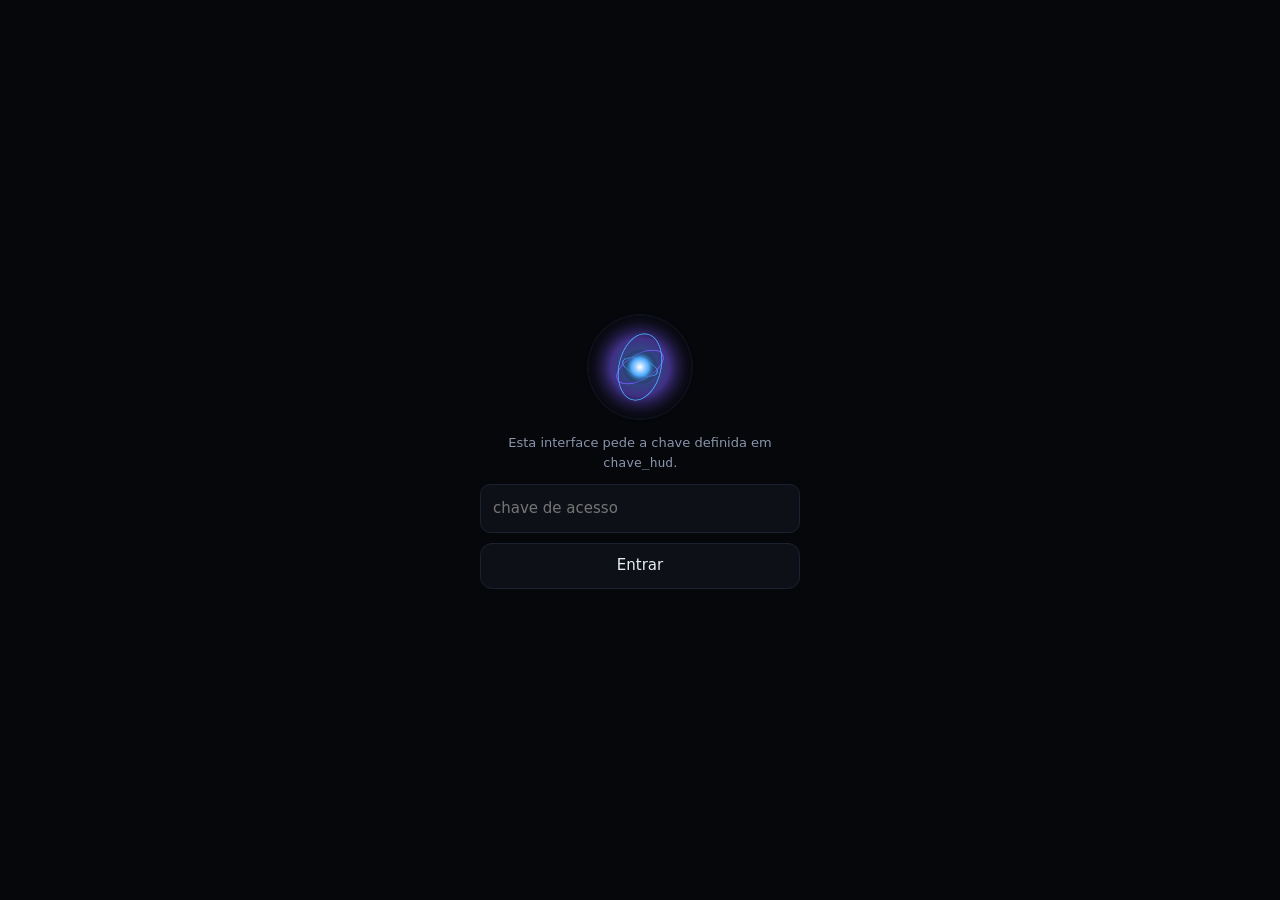
==== src/zeus/hud/index.html @ 9e4424bf "Ensina a interface a ver a mao, sem modelo e sem mandar video Segmentacao de pele em YCbCr cruzada c" ====
<!doctype html>
<html lang="pt-BR">
<head>
<meta charset="utf-8">
<meta name="viewport" content="width=device-width, initial-scale=1, viewport-fit=cover">
<title>Zeus</title>
<style>
  :root{
    --fundo:#06070b; --painel:#0d1017; --painel2:#0a0c12; --linha:#1b2130;
    --texto:#e8edf7; --suave:#8994ab; --apagado:#5b6478;
    --azul:#4ca8ff; --violeta:#7a5cff; --nucleo:#eaf4ff;
    --verde:#3ddc97; --ambar:#ffb454; --vermelho:#ff6b6b;
    --raio:12px;
  }
  *{box-sizing:border-box}
  html,body{height:100%}
  body{
    margin:0; background:
      radial-gradient(1100px 620px at 12% -10%, rgba(76,168,255,.10), transparent 60%),
      radial-gradient(900px 560px at 92% 110%, rgba(122,92,255,.10), transparent 60%),
      var(--fundo);
    color:var(--texto);
    font:15px/1.55 ui-sans-serif,system-ui,-apple-system,"Segoe UI",Roboto,sans-serif;
    display:grid; grid-template-columns:300px minmax(0,1fr) 348px;
    height:100dvh; overflow:hidden;
  }
  ::-webkit-scrollbar{width:8px;height:8px}
  ::-webkit-scrollbar-thumb{background:#1c2432;border-radius:8px}

  /* ---------------------------------------------------------- estruturas */
  .rail{display:flex; flex-direction:column; min-height:0; overflow-y:auto;
        padding:16px 14px; gap:14px; background:linear-gradient(180deg,rgba(13,16,23,.72),rgba(8,10,15,.72));}
  #esquerda{border-right:1px solid var(--linha)}
  #direita{border-left:1px solid var(--linha)}
  .cartao{background:var(--painel); border:1px solid var(--linha); border-radius:var(--raio); padding:12px 13px}
  .cartao h2, .titulo{font-size:10px; letter-spacing:.16em; text-transform:uppercase;
    color:var(--apagado); margin:0 0 10px; display:flex; align-items:center; gap:8px}
  .cartao h2 .valor, .titulo .valor{margin-left:auto; text-transform:none; color:var(--texto); letter-spacing:0; text-transform:none; font-size:12px}

  /* ------------------------------------------------------------- plasma */
  #plasma{position:relative; display:flex; flex-direction:column; align-items:center;
          padding:18px 12px 14px; overflow:hidden}
  #plasma::after{content:""; position:absolute; inset:-40% -20% auto; height:220px;
                 background:radial-gradient(closest-side,rgba(76,168,255,.16),transparent);
                 pointer-events:none}
  #orbe{width:186px; height:186px; position:relative; z-index:1}
  #nomeZeus{font-size:15px; letter-spacing:.34em; margin:10px 0 0; font-weight:600; z-index:1}
  #estadoTexto{font-size:11px; letter-spacing:.2em; text-transform:uppercase; color:var(--azul);
               margin-top:6px; font-weight:600}
  #detalhe{font-size:11.5px; color:var(--suave); margin-top:2px; text-align:center; min-height:17px}
  #chips{display:flex; flex-wrap:wrap; gap:5px; justify-content:center; margin-top:12px; z-index:1}
  .chip{font-size:10.5px; letter-spacing:.04em; padding:3px 8px; border-radius:999px;
        border:1px solid var(--linha); color:var(--apagado); background:var(--painel2); white-space:nowrap}
  .chip.viva{color:var(--verde); border-color:rgba(61,220,151,.35); background:rgba(61,220,151,.07)}
  .chip.meia{color:var(--ambar); border-color:rgba(255,180,84,.35); background:rgba(255,180,84,.07)}

  /* ---------------------------------------------------------------- mapa */
  #mapa{width:100%; height:224px; display:block}
  #legendaMapa{font-size:10.5px; color:var(--apagado); margin-top:6px; line-height:1.5}
  .telaDoMapa{position:relative; width:100%; height:224px; overflow:hidden;
              border-radius:9px; background:#0b0f16; cursor:grab; touch-action:none}
  .telaDoMapa.arrastando{cursor:grabbing}
  .telaDoMapa img{position:absolute; width:256px; height:256px; user-select:none;
                  -webkit-user-drag:none; image-rendering:auto;
                  filter:invert(1) hue-rotate(185deg) saturate(.55) brightness(.92) contrast(1.05)}
  .telaDoMapa .pino{position:absolute; width:12px; height:12px; margin:-6px 0 0 -6px;
                    border-radius:50% 50% 50% 0; transform:rotate(-45deg);
                    background:var(--azul); box-shadow:0 0 0 2px rgba(7,8,12,.85)}
  .telaDoMapa .pino.casa{background:var(--verde)}
  .telaDoMapa .rotuloPino{position:absolute; transform:translate(-50%,-22px);
                          font-size:10.5px; color:var(--texto); white-space:nowrap;
                          background:rgba(7,8,12,.82); padding:1px 5px; border-radius:5px;
                          border:1px solid var(--linha); pointer-events:none}
  .telaDoMapa .credito{position:absolute; right:4px; bottom:3px; font-size:9px;
                       color:var(--apagado); background:rgba(7,8,12,.6);
                       padding:0 4px; border-radius:4px}
  .telaDoMapa .aviso{position:absolute; inset:0; display:grid; place-items:center;
                     text-align:center; font-size:11.5px; color:var(--apagado); padding:14px}
  .ferramentasDoMapa{display:flex; gap:5px; margin-top:7px}
  .ferramentasDoMapa button{height:24px; padding:0 8px; font-size:11px; border-radius:7px;
                            color:var(--suave); background:var(--painel2)}
  .ferramentasDoMapa input{flex:1; min-width:0; height:24px; padding:0 8px; font-size:11px;
                           border-radius:7px; border:1px solid var(--linha);
                           background:var(--painel2); color:var(--texto); outline:none}
  #mapaGrande{position:fixed; inset:0; z-index:12; background:var(--fundo);
              display:none; flex-direction:column; padding:12px}
  #mapaGrande.aberto{display:flex}
  #mapaGrande .telaDoMapa{flex:1; height:auto}
  #mapaGrande header{display:flex; align-items:center; gap:10px; padding:0 2px 10px}

  /* ------------------------------------------------------------ conversa */
  #centro{display:flex; flex-direction:column; min-width:0; padding:0 18px}
  #barraTopo{display:none}
  #cabecalho{display:flex; align-items:baseline; gap:10px; padding:16px 2px 6px}
  #cabecalho h1{font-size:13px; margin:0; letter-spacing:.2em; color:var(--suave); font-weight:600}
  #modeloTopo{font-size:11.5px; color:var(--apagado); margin-left:auto}
  #conversa{flex:1; overflow-y:auto; padding:8px 2px 16px; display:flex; flex-direction:column; gap:10px}
  .fala{max-width:min(720px,90%); padding:10px 14px; border-radius:14px; white-space:pre-wrap; word-wrap:break-word}
  .zeus{background:var(--painel); border:1px solid var(--linha); border-bottom-left-radius:4px}
  .nicolas{align-self:flex-end; background:linear-gradient(135deg,#2a3c66,#3a2f6b); border-bottom-right-radius:4px}
  .sistema{align-self:center; font-size:12px; color:var(--suave); background:none; padding:2px; text-align:center}
  .hora{display:block; margin-top:4px; font-size:10px; color:var(--suave); opacity:.75}
  .fala.fluindo::after{content:"▌"; color:var(--azul); animation:piscar 1s steps(2) infinite}
  @keyframes piscar{50%{opacity:0}}

  #entrada{display:flex; gap:8px; padding:8px 2px 18px; align-items:flex-end}
  textarea{flex:1; resize:none; min-height:46px; max-height:140px; padding:12px 14px;
    background:var(--painel); color:var(--texto); border:1px solid var(--linha);
    border-radius:var(--raio); font:inherit; outline:none}
  textarea:focus{border-color:#2d4a7a}
  button{border:1px solid var(--linha); background:var(--painel); color:var(--texto);
    border-radius:var(--raio); padding:0 16px; height:46px; cursor:pointer; font:inherit}
  button:hover{border-color:#2d4a7a}
  button[disabled]{opacity:.45; cursor:default}
  #microfone.ativo{border-color:var(--violeta); color:var(--violeta); box-shadow:0 0 0 3px rgba(122,92,255,.18)}

  /* -------------------------------------------------------------- saúde */
  .medidores{display:grid; grid-template-columns:1fr 1fr; gap:10px}
  .medidor{display:flex; flex-direction:column; align-items:center; gap:2px}
  .medidor canvas{width:92px; height:60px}
  .medidor .nome{font-size:9.5px; letter-spacing:.14em; text-transform:uppercase; color:var(--apagado)}
  .medidor .sub{font-size:10.5px; color:var(--suave)}

  .barra{height:6px; border-radius:6px; background:#141a26; overflow:hidden; margin:5px 0 3px}
  .barra i{display:block; height:100%; border-radius:6px; background:var(--azul);
           transition:width .45s ease, background .45s ease}
  .linhaDado{display:flex; align-items:baseline; gap:8px; font-size:12px}
  .linhaDado .rot{color:var(--suave)} .linhaDado .val{margin-left:auto; font-variant-numeric:tabular-nums}
  .nucleos{display:flex; gap:2px; align-items:flex-end; height:28px; margin-top:9px;
           background:#0f1420; border:1px solid #141b28; border-radius:5px; padding:2px}
  .nucleos i{flex:1; background:#1d2838; border-radius:2px; min-height:2px;
             transition:height .4s ease, background .4s ease}
  #faixaCpu{width:100%; height:34px; display:block; margin-top:8px}
  .sep{height:1px; background:var(--linha); margin:11px -13px}
  .obs{font-size:11px; color:var(--apagado); margin:6px 0 0}
  .quente{color:var(--ambar)} .critico{color:var(--vermelho)} .bom{color:var(--verde)}

  /* --------------------------------------------------------------- abas */
  .abas{display:flex; gap:4px; margin:0 0 10px; flex-wrap:wrap}
  .abas button{height:26px; padding:0 10px; font-size:11px; border-radius:8px;
               color:var(--suave); background:var(--painel2)}
  .abas button.sel{color:var(--texto); border-color:#2d4a7a; background:#121a28}
  .abas .conta{font-size:9.5px; color:var(--azul); margin-left:5px}
  .painelAba{display:none} .painelAba.sel{display:block}
  ul.lista{list-style:none; margin:0; padding:0; display:flex; flex-direction:column; gap:6px}
  ul.lista li{font-size:12.5px; padding:7px 9px; background:var(--painel2);
              border:1px solid var(--linha); border-radius:9px}
  ul.lista li span{display:block; color:var(--apagado); font-size:10.5px; margin-top:2px}
  .vazio{color:var(--apagado); font-size:11.5px}

  /* -------------------------------------------------------------- gestos */
  #gestos{display:flex; align-items:center; gap:8px; margin-top:10px; width:100%}
  #gestos button{height:26px; padding:0 10px; font-size:11px; border-radius:8px;
                 color:var(--suave); background:var(--painel2)}
  #gestos button.ligado{color:var(--violeta); border-color:rgba(122,92,255,.45);
                        background:rgba(122,92,255,.10)}
  #olho{width:74px; height:56px; border-radius:7px; background:#0b0f16;
        border:1px solid var(--linha); display:none}
  #olho.vendo{display:block}
  #luzDaCamera{display:none; align-items:center; gap:5px; font-size:10px;
               letter-spacing:.08em; color:var(--vermelho)}
  #luzDaCamera.acesa{display:flex}
  #luzDaCamera i{width:7px; height:7px; border-radius:50%; background:var(--vermelho);
                 animation:respirar 1.4s ease-in-out infinite}
  @keyframes respirar{50%{opacity:.25}}
  #dicaGesto{font-size:10.5px; color:var(--apagado); margin:6px 0 0; text-align:center}

  /* --------------------------------------------------------------- porta */
  #porta{position:fixed; inset:0; background:var(--fundo); display:none; place-items:center; z-index:9}
  #porta.aberta{display:grid}
  #porta form{display:flex; flex-direction:column; gap:10px; width:min(320px,86vw); text-align:center}
  #porta input{padding:12px; border-radius:10px; border:1px solid var(--linha);
               background:var(--painel); color:var(--texto); font:inherit}

  /* ------------------------------------------------------------ estreito */
  @media (max-width:1180px){ body{grid-template-columns:260px minmax(0,1fr) 312px} }
  @media (max-width:980px){
    body{grid-template-columns:1fr; grid-template-rows:auto minmax(0,1fr)}
    .rail{display:none; padding-top:6px}
    #centro{padding-top:0}
    body.ver-saude #direita, body.ver-mapa #esquerda{display:flex; grid-row:2}
    body.ver-saude #centro, body.ver-mapa #centro{display:none}
    #barraTopo{display:flex; gap:6px; padding:10px 14px 4px; grid-row:1}
    #barraTopo button{height:30px; padding:0 12px; font-size:12px; border-radius:9px; color:var(--suave)}
    #barraTopo button.sel{color:var(--texto); border-color:#2d4a7a; background:#121a28}
    #orbe{width:150px;height:150px}
  }
</style>
</head>
<body>
<div id="porta"><form onsubmit="guardarChave(event)">
  <canvas id="orbePorta" width="280" height="280" style="width:112px;height:112px;margin:0 auto"></canvas>
  <p style="color:var(--suave);font-size:13px;margin:0">Esta interface pede a chave definida em <code>chave_hud</code>.</p>
  <input id="campoChave" type="password" placeholder="chave de acesso" autocomplete="off">
  <button type="submit">Entrar</button>
</form></div>

<nav id="barraTopo">
  <button data-vista="conversa" class="sel">Conversa</button>
  <button data-vista="saude">Saúde</button>
  <button data-vista="mapa">Mapa</button>
</nav>

<!-- ============================================================ esquerda -->
<aside class="rail" id="esquerda">
  <div class="cartao" id="plasma">
    <canvas id="orbe" width="372" height="372"></canvas>
    <p id="nomeZeus">ZEUS</p>
    <div id="estadoTexto">ocioso</div>
    <div id="detalhe">—</div>
    <div id="chips"></div>
    <div id="gestos">
      <button id="ligarCamera" title="Gestos pela webcam">✋ gestos</button>
      <span id="luzDaCamera"><i></i>CÂMERA LIGADA</span>
      <canvas id="olho" width="160" height="120"></canvas>
    </div>
    <p id="dicaGesto">Desligado. O vídeo nunca sai deste navegador.</p>
  </div>

  <div class="cartao">
    <div class="abas" id="abasMapa">
      <button data-aba="sistema" class="sel">Sistema</button>
      <button data-aba="local">Localização</button>
      <span class="valor" id="contaMapa" style="margin-left:auto;font-size:10.5px;color:var(--apagado)">—</span>
    </div>
    <div class="painelAba sel" data-aba="sistema">
      <canvas id="mapa" width="640" height="432"></canvas>
      <p id="legendaMapa">Cada nó é uma capacidade. Aceso quer dizer verificada agora;
         âmbar, presente mas sem confirmação; apagado, ausente.</p>
    </div>
    <div class="painelAba" data-aba="local">
      <div class="telaDoMapa" id="telaLocal"></div>
      <div class="ferramentasDoMapa">
        <input id="buscaLugar" placeholder="rua, bairro, cidade…" autocomplete="off">
        <button id="expandirMapa" title="Tela cheia">⤢</button>
      </div>
      <p id="legendaLocal" style="font-size:10.5px;color:var(--apagado);margin:6px 0 0">
        Telas do OpenStreetMap, buscadas pelo Zeus e guardadas em disco: depois da
        primeira olhada o mapa funciona sem rede.</p>
    </div>
  </div>
</aside>

<div id="mapaGrande">
  <header>
    <b style="font-size:12px;letter-spacing:.16em;color:var(--suave)">LOCALIZAÇÃO</b>
    <span id="coordGrande" style="font-size:11px;color:var(--apagado)"></span>
    <button id="fecharMapa" style="margin-left:auto;height:30px">Fechar</button>
  </header>
  <div class="telaDoMapa" id="telaGrande"></div>
</div>

<!-- ============================================================== centro -->
<main id="centro">
  <div id="cabecalho">
    <h1>CONVERSA</h1>
    <span id="modeloTopo">—</span>
  </div>
  <div id="conversa"></div>
  <div id="entrada">
    <textarea id="texto" rows="1" placeholder="Fale com o Zeus…"></textarea>
    <button id="microfone" title="Falar">🎙</button>
    <button id="enviar">Enviar</button>
  </div>
</main>

<!-- ============================================================== direita -->
<aside class="rail" id="direita">
  <div class="cartao">
    <h2>Sinais vitais <span class="valor" id="tempoLigado">—</span></h2>
    <div class="medidores">
      <div class="medidor"><canvas id="anelCpu" width="184" height="120"></canvas>
        <div class="nome">CPU</div><div class="sub" id="subCpu">—</div></div>
      <div class="medidor"><canvas id="anelGpu" width="184" height="120"></canvas>
        <div class="nome">GPU</div><div class="sub" id="subGpu">—</div></div>
    </div>
    <div class="nucleos" id="nucleos"></div>
    <canvas id="faixaCpu" width="660" height="68"></canvas>
    <p class="obs" id="obsCpu">—</p>
  </div>

  <div class="cartao">
    <h2>Memória <span class="valor" id="valMem">—</span></h2>
    <div class="barra"><i id="barraMem" style="width:0"></i></div>
    <div class="linhaDado"><span class="rot">em uso</span><span class="val" id="memUso">—</span></div>
    <div class="linhaDado"><span class="rot">swap</span><span class="val" id="memSwap">—</span></div>
    <div class="sep"></div>
    <h2>Vídeo <span class="valor" id="nomeGpu">sem placa NVIDIA</span></h2>
    <div class="barra"><i id="barraVram" style="width:0"></i></div>
    <div class="linhaDado"><span class="rot">VRAM</span><span class="val" id="vram">—</span></div>
    <div class="linhaDado"><span class="rot">temperatura / potência</span><span class="val" id="gpuTermico">—</span></div>
    <div class="sep"></div>
    <h2>Disco <span class="valor" id="valDisco">—</span></h2>
    <div class="barra"><i id="barraDisco" style="width:0"></i></div>
    <div class="linhaDado"><span class="rot">livre para a memória do Zeus</span><span class="val" id="discoLivre">—</span></div>
    <div class="linhaDado"><span class="rot">rede</span><span class="val" id="rede">—</span></div>
    <div class="linhaDado"><span class="rot">processo do Zeus</span><span class="val" id="processo">—</span></div>
  </div>

  <div class="cartao">
    <div class="abas" id="abas">
      <button data-aba="perguntas" class="sel">Perguntas<span class="conta" id="cPerguntas"></span></button>
      <button data-aba="agenda">Agenda<span class="conta" id="cAgenda"></span></button>
      <button data-aba="entregas">Pendências<span class="conta" id="cEntregas"></span></button>
      <button data-aba="fatos">Memória<span class="conta" id="cFatos"></span></button>
      <button data-aba="operacao">Operação</button>
    </div>
    <div class="painelAba sel" data-aba="perguntas"><ul class="lista" id="perguntas"></ul></div>
    <div class="painelAba" data-aba="agenda"><ul class="lista" id="agenda"></ul></div>
    <div class="painelAba" data-aba="entregas"><ul class="lista" id="entregas"></ul></div>
    <div class="painelAba" data-aba="fatos"><ul class="lista" id="fatos"></ul></div>
    <div class="painelAba" data-aba="operacao"><ul class="lista" id="operacao"></ul></div>
  </div>
</aside>

<script>
"use strict";
const $ = (id) => document.getElementById(id);

/* ---------------------------------------------------------------- chave */
function chaveGuardada(){
  const daUrl = new URLSearchParams(location.search).get("chave");
  if (daUrl) { try { sessionStorage.setItem("zeus_chave", daUrl); } catch(e){} return daUrl; }
  try { return sessionStorage.getItem("zeus_chave") || ""; } catch(e){ return ""; }
}
let CHAVE = chaveGuardada();
function guardarChave(evento){
  evento.preventDefault();
  CHAVE = $("campoChave").value.trim();
  try { sessionStorage.setItem("zeus_chave", CHAVE); } catch(e){}
  $("porta").classList.remove("aberta");
  iniciar();
}
function pedirChave(){ $("porta").classList.add("aberta"); }

/* ------------------------------------------------------------- formatos */
const NADA = "—";
function bytes(v){
  if (v === null || v === undefined || isNaN(v)) return NADA;
  const u = ["B","KB","MB","GB","TB"]; let i = 0; v = Number(v);
  while (v >= 1024 && i < u.length-1){ v /= 1024; i++; }
  return (v >= 100 || i === 0 ? Math.round(v) : v.toFixed(1)) + " " + u[i];
}
function porcento(v){ return (v === null || v === undefined || isNaN(v)) ? NADA : Math.round(v) + "%"; }
function duracao(s){
  if (!s && s !== 0) return NADA;
  const d = Math.floor(s/86400), h = Math.floor(s%86400/3600), m = Math.floor(s%3600/60);
  if (d) return d + "d " + h + "h";
  if (h) return h + "h " + m + "min";
  return m + "min";
}
function faixaDeCor(v, aviso, limite){
  if (v === null || v === undefined) return "var(--apagado)";
  if (v >= limite) return "var(--vermelho)";
  if (v >= aviso) return "var(--ambar)";
  return "var(--azul)";
}

/* ----------------------------------------------------------------- orbe */
let ESTADO = "ocioso";
const CORES = {
  ocioso:   ["#4ca8ff", "#7a5cff", 0.55],
  ouvindo:  ["#7a5cff", "#4ca8ff", 1.15],
  pensando: ["#4ca8ff", "#eaf4ff", 1.9],
  falando:  ["#eaf4ff", "#4ca8ff", 1.35],
  offline:  ["#3a4257", "#2a3040", 0.25],
};
/* A carga da máquina entra no desenho: quando o X99 está sob pressão o orbe
   respira mais rápido. É diagnóstico periférico — dá para sentir sem ler. */
let CARGA_VISUAL = 0;
function desenharOrbe(tela, lado){
  const ctx = tela.getContext("2d");
  const r = lado/2, t = performance.now()/1000;
  const [a, b, base] = CORES[ESTADO] || CORES.ocioso;
  const ritmo = base * (1 + CARGA_VISUAL * 0.9);
  ctx.clearRect(0,0,lado,lado);

  const pulso = 1 + 0.06*Math.sin(t*ritmo*2.2);
  const halo = ctx.createRadialGradient(r,r,r*0.12, r,r,r*0.95*pulso);
  halo.addColorStop(0, a); halo.addColorStop(0.45, b); halo.addColorStop(1, "rgba(7,8,12,0)");
  ctx.globalAlpha = 0.5; ctx.fillStyle = halo;
  ctx.beginPath(); ctx.arc(r,r,r*0.95*pulso,0,Math.PI*2); ctx.fill();

  ctx.globalAlpha = 0.85;
  for (let i=0;i<3;i++){
    const fase = t*ritmo*(0.5+i*0.35) + i*2.1;
    const raio = r*(0.32+i*0.14);
    ctx.beginPath();
    ctx.strokeStyle = i%2 ? b : a;
    ctx.lineWidth = lado/110;
    ctx.ellipse(r, r, raio, raio*(0.35+0.28*Math.abs(Math.sin(fase))), fase, 0, Math.PI*2);
    ctx.stroke();
  }

  /* anel externo: ocupação da CPU, desenhada como arco. */
  if (ESTADO !== "offline"){
    ctx.lineWidth = lado/74; ctx.lineCap = "round";
    ctx.globalAlpha = 0.5; ctx.strokeStyle = "#141d2c";
    ctx.beginPath(); ctx.arc(r, r, r*0.93, 0, Math.PI*2); ctx.stroke();
    if (CARGA_VISUAL > 0.01){
      ctx.globalAlpha = 0.95;
      ctx.strokeStyle = faixaDeCor(CARGA_VISUAL*100, 70, 90);
      ctx.beginPath();
      ctx.arc(r, r, r*0.93, -Math.PI/2, -Math.PI/2 + Math.PI*2*Math.min(1,CARGA_VISUAL));
      ctx.stroke();
    }
  }

  const nucleo = ctx.createRadialGradient(r,r,0, r,r,r*0.3*pulso);
  nucleo.addColorStop(0, "#ffffff"); nucleo.addColorStop(0.5, a); nucleo.addColorStop(1, "rgba(7,8,12,0)");
  ctx.globalAlpha = 1; ctx.fillStyle = nucleo;
  ctx.beginPath(); ctx.arc(r,r,r*0.3*pulso,0,Math.PI*2); ctx.fill();
}
function animar(){
  desenharOrbe($("orbe"), 372);
  if ($("porta").classList.contains("aberta")) desenharOrbe($("orbePorta"), 280);
  desenharMapa();
  requestAnimationFrame(animar);
}
function mudarEstado(novo, detalhe){
  ESTADO = novo;
  $("estadoTexto").textContent = novo;
  if (detalhe !== undefined) $("detalhe").textContent = detalhe || NADA;
}

/* ----------------------------------------------------------- mapa vivo */
/* O "mapa" honesto hoje é o mapa do próprio Zeus: quais capacidades existem,
   quais estão verificadas e por onde a conversa passa. Um mapa geográfico
   viria quando houver sensor com posição — não há, e desenhar um seria
   enfeite. */
const NOS = [
  {id:"modelo",   rot:"modelo"},
  {id:"memoria",  rot:"memória"},
  {id:"voz",      rot:"voz"},
  {id:"ouvidos",  rot:"ouvidos"},
  {id:"telegram", rot:"telegram"},
  {id:"hud",      rot:"hud"},
  {id:"pesquisa", rot:"pesquisa"},
  {id:"agenda",   rot:"agenda"},
];
let MAPA = {};
function desenharMapa(){
  const tela = $("mapa");
  const caixa = tela && ajustarTela(tela); if (!caixa) return;
  const {L, A, escala} = caixa, ctx = tela.getContext("2d");
  const cx = L/2, cy = A/2, t = performance.now()/1000;
  // Raios separados: o rótulo mais largo precisa caber na margem lateral, e
  // um círculo perfeito numa caixa achatada empurra "pesquisa" para fora.
  const rx = L*0.27, ry = A*0.34;
  ctx.clearRect(0,0,L,A);
  const pos = NOS.map((no,i) => {
    const ang = -Math.PI/2 + i*(Math.PI*2/NOS.length);
    return {...no, x:cx + Math.cos(ang)*rx, y:cy + Math.sin(ang)*ry,
            vida: MAPA[no.id] || "off"};
  });
  for (const p of pos){
    const viva = p.vida === "on";
    ctx.strokeStyle = viva ? "rgba(76,168,255,.42)"
      : (p.vida === "meia" ? "rgba(255,180,84,.34)" : "rgba(60,70,92,.55)");
    ctx.lineWidth = (viva ? 1.1 : .8)*escala;
    ctx.beginPath(); ctx.moveTo(cx,cy); ctx.lineTo(p.x,p.y); ctx.stroke();
    if (viva){                       // pulso caminhando até o núcleo
      const f = (t*0.45 + p.x*0.004) % 1;
      const px = p.x + (cx-p.x)*f, py = p.y + (cy-p.y)*f;
      ctx.fillStyle = "rgba(122,92,255,.85)";
      ctx.beginPath(); ctx.arc(px,py,1.8*escala,0,Math.PI*2); ctx.fill();
    }
  }
  for (const p of pos){
    const cor = p.vida === "on" ? "#4ca8ff" : (p.vida === "meia" ? "#ffb454" : "#39415a");
    ctx.fillStyle = cor; ctx.globalAlpha = p.vida === "off" ? .5 : 1;
    ctx.beginPath(); ctx.arc(p.x,p.y, (p.vida === "on" ? 4.6 : 3.4)*escala, 0, Math.PI*2); ctx.fill();
    if (p.vida === "on"){
      ctx.globalAlpha = .22; ctx.beginPath();
      ctx.arc(p.x,p.y, (6.5 + 2*Math.sin(t*1.6 + p.y))*escala, 0, Math.PI*2); ctx.fill();
    }
    ctx.globalAlpha = 1;
    ctx.fillStyle = p.vida === "off" ? "#5b6478" : "#c9d4e8";
    ctx.font = Math.round(11*escala) + "px ui-sans-serif,system-ui,sans-serif";
    ctx.textAlign = p.x < cx-6 ? "right" : (p.x > cx+6 ? "left" : "center");
    ctx.textBaseline = p.y < cy ? "bottom" : "top";
    const dx = (p.x < cx-6 ? -1 : (p.x > cx+6 ? 1 : 0)) * 11*escala;
    const dy = (p.y < cy ? -1 : 1) * 9*escala;
    const margem = 3*escala, largura = ctx.measureText(p.rot).width;
    let x = p.x + dx;
    if (ctx.textAlign === "right") x = Math.max(x, margem + largura);
    if (ctx.textAlign === "left")  x = Math.min(x, L - margem - largura);
    ctx.fillText(p.rot, x, p.y+dy);
  }
  const pulso = (1 + 0.08*Math.sin(t*1.4)) * 17 * escala;
  const g = ctx.createRadialGradient(cx,cy,0, cx,cy,pulso);
  g.addColorStop(0,"#ffffff"); g.addColorStop(.45,"#4ca8ff"); g.addColorStop(1,"rgba(7,8,12,0)");
  ctx.fillStyle = g; ctx.beginPath(); ctx.arc(cx,cy,pulso,0,Math.PI*2); ctx.fill();
}

/* Canvas tem dois tamanhos: o de exibição, em CSS, e o do buffer, em pixels.
   Quando os dois discordam o navegador estica o desenho e o texto sai
   achatado — foi o que aconteceu com o mapa. Aqui o buffer passa a seguir a
   caixa real, multiplicada pela densidade da tela. */
function ajustarTela(tela){
  const r = tela.getBoundingClientRect();
  if (!r.width || !r.height) return null;
  const dpr = Math.min(2, window.devicePixelRatio || 1);
  const L = Math.round(r.width*dpr), A = Math.round(r.height*dpr);
  if (tela.width !== L || tela.height !== A){ tela.width = L; tela.height = A; }
  return {L, A, escala: dpr};
}

/* ------------------------------------------------------ gestos pela webcam */
/* Ler a mão sem modelo, sem biblioteca e sem nada saindo do navegador.

   O caminho de landmarks — MediaPipe e parentes — dá dedo por dedo, mas custa
   um modelo de vários megabytes baixado de algum lugar. Isso conflita com a
   promessa do Zeus de clonar e rodar, e com a de funcionar sem rede.

   O que dá para fazer com o que já existe no navegador: segmentar pele em
   YCbCr, cruzar com movimento contra um fundo aprendido, e acompanhar a
   maior mancha. Isso não distingue dedos. Distingue presença, posição,
   tamanho e oscilação — que é o suficiente para acenar, apontar e fechar a
   mão, e é honesto quanto ao que é.

   Tudo acontece em 160x120, a 12 quadros por segundo. Nenhum quadro é
   enviado a lugar nenhum, nada é gravado, e a câmera só liga por botão.     */

const OLHO_L = 160, OLHO_A = 120, CELULA = 8;
const QUADROS_POR_SEGUNDO = 12;

function ehPele(r, g, b){
  /* YCbCr é melhor que RGB para isto: separa luminosidade de cor, então a
     mesma faixa vale com a luz do abajur e com a da janela. A faixa é a
     clássica da literatura de segmentação e cobre tons de pele variados —
     ela erra para madeira e para parede bege, e é por isso que o movimento
     precisa concordar antes de a mancha valer. */
  const cb = 128 - 0.168736*r - 0.331264*g + 0.5*b;
  const cr = 128 + 0.5*r - 0.418688*g - 0.081312*b;
  const y = 0.299*r + 0.587*g + 0.114*b;
  return y > 40 && cb >= 77 && cb <= 127 && cr >= 133 && cr <= 173;
}

function criarOlho(){
  const colunas = Math.ceil(OLHO_L/CELULA), linhas = Math.ceil(OLHO_A/CELULA);
  const fundo = new Float32Array(OLHO_L*OLHO_A);     // luminosidade aprendida
  let aprendido = 0;
  const grade = new Float32Array(colunas*linhas);
  const historico = [];
  let picoDeArea = 0;

  function olhar(dados){
    /* `dados` é o ImageData do quadro reduzido. Devolve o que se enxerga:
       presença, centro em 0..1, tamanho relativo e se é um aceno. */
    grade.fill(0);
    let soma = 0;
    for (let i = 0, p = 0; i < dados.length; i += 4, p++){
      const r = dados[i], g = dados[i+1], b = dados[i+2];
      const luz = 0.299*r + 0.587*g + 0.114*b;
      const diferenca = Math.abs(luz - fundo[p]);
      // O fundo é aprendido devagar: uma mão parada por muito tempo acaba
      // virando fundo, o que é o comportamento certo para não travar num
      // encosto de cadeira cor de pele.
      fundo[p] = aprendido < 20 ? luz : fundo[p]*0.97 + luz*0.03;
      if (aprendido < 20) continue;
      if (!ehPele(r, g, b) || diferenca < 12) continue;
      const x = p % OLHO_L, y = (p / OLHO_L) | 0;
      grade[((y/CELULA)|0)*colunas + ((x/CELULA)|0)] += 1;
      soma++;
    }
    if (aprendido < 20){ aprendido++; return {aprendendo: true, presente: false}; }

    // Maior mancha conectada na grade grossa. Grade grossa é o que deixa isto
    // caber em milissegundos: 20x15 células em vez de 19.200 pixels.
    const vistos = new Uint8Array(colunas*linhas);
    let melhor = null;
    for (let c = 0; c < colunas*linhas; c++){
      if (vistos[c] || grade[c] < CELULA*CELULA*0.25) continue;
      const fila = [c]; vistos[c] = 1;
      let peso = 0, sx = 0, sy = 0, n = 0;
      while (fila.length){
        const atual = fila.pop();
        const ax = atual % colunas, ay = (atual / colunas) | 0;
        peso += grade[atual]; sx += ax*grade[atual]; sy += ay*grade[atual]; n++;
        for (const [dx, dy] of [[1,0],[-1,0],[0,1],[0,-1]]){
          const nx = ax+dx, ny = ay+dy;
          if (nx < 0 || ny < 0 || nx >= colunas || ny >= linhas) continue;
          const vizinho = ny*colunas + nx;
          if (vistos[vizinho] || grade[vizinho] < CELULA*CELULA*0.25) continue;
          vistos[vizinho] = 1; fila.push(vizinho);
        }
      }
      if (!melhor || peso > melhor.peso)
        melhor = {peso, x: sx/peso/colunas, y: sy/peso/linhas, celulas: n};
    }
    if (!melhor || melhor.peso < 90){ historico.length = 0; return {presente: false}; }

    picoDeArea = Math.max(picoDeArea*0.995, melhor.peso);
    historico.push({x: melhor.x, y: melhor.y, quando: performance.now()});
    if (historico.length > 24) historico.shift();

    return {
      presente: true,
      x: 1 - melhor.x,                 // espelhado: a tela é um espelho
      y: melhor.y,
      area: melhor.peso,
      abertura: picoDeArea ? melhor.peso/picoDeArea : 1,
      acenando: contarIdasEVindas() >= 3,
    };
  }

  function contarIdasEVindas(){
    /* Aceno é a mão trocando de direção várias vezes em menos de um segundo.
       Movimento único, por maior que seja, não conta — senão passar na frente
       da câmera acordaria o Zeus. */
    const agora = performance.now();
    const recentes = historico.filter((h) => agora - h.quando < 1100);
    let trocas = 0, direcao = 0;
    for (let i = 1; i < recentes.length; i++){
      const d = recentes[i].x - recentes[i-1].x;
      if (Math.abs(d) < 0.02) continue;
      const nova = d > 0 ? 1 : -1;
      if (direcao && nova !== direcao) trocas++;
      direcao = nova;
    }
    return trocas;
  }

  return {olhar, reiniciar(){ aprendido = 0; historico.length = 0; picoDeArea = 0; }};
}

const OLHO = criarOlho();
let CAMERA = null, TRILHA_DE_VIDEO = null, RELOGIO_DO_OLHO = null;
let VIDEO = null, ESPELHO = null, ULTIMO_GESTO = 0, MAO = null;

function dizerGesto(texto){ $("dicaGesto").textContent = texto; }

async function alternarCamera(){
  if (CAMERA){ desligarCamera("Desligado. O vídeo nunca sai deste navegador."); return; }
  if (!(navigator.mediaDevices && navigator.mediaDevices.getUserMedia)){
    dizerGesto("Este navegador não dá acesso à câmera em origem insegura. Abra por https.");
    return;
  }
  try{
    TRILHA_DE_VIDEO = await navigator.mediaDevices.getUserMedia({
      video: {width: 320, height: 240, facingMode: "user"}, audio: false});
  }catch(e){
    dizerGesto("A câmera não foi liberada. Sem ela, nada de gestos — e nada mudou.");
    return;
  }
  VIDEO = document.createElement("video");
  VIDEO.playsInline = true; VIDEO.muted = true; VIDEO.srcObject = TRILHA_DE_VIDEO;
  await VIDEO.play().catch(() => {});
  ESPELHO = document.createElement("canvas");
  ESPELHO.width = OLHO_L; ESPELHO.height = OLHO_A;
  CAMERA = true;
  OLHO.reiniciar();
  $("ligarCamera").classList.add("ligado");
  $("luzDaCamera").classList.add("acesa");
  $("olho").classList.add("vendo");
  dizerGesto("Aprendendo o fundo. Fique parado um instante.");
  RELOGIO_DO_OLHO = setInterval(umQuadro, Math.round(1000/QUADROS_POR_SEGUNDO));
}

function desligarCamera(motivo){
  clearInterval(RELOGIO_DO_OLHO); RELOGIO_DO_OLHO = null;
  if (TRILHA_DE_VIDEO) TRILHA_DE_VIDEO.getTracks().forEach((t) => t.stop());
  TRILHA_DE_VIDEO = null; CAMERA = null; VIDEO = null; MAO = null;
  $("ligarCamera").classList.remove("ligado");
  $("luzDaCamera").classList.remove("acesa");
  $("olho").classList.remove("vendo");
  const tela = $("olho").getContext("2d");
  tela.clearRect(0, 0, OLHO_L, OLHO_A);
  dizerGesto(motivo || "Desligado. O vídeo nunca sai deste navegador.");
}

function umQuadro(){
  if (!CAMERA || !VIDEO || VIDEO.readyState < 2) return;
  const ctx = ESPELHO.getContext("2d", {willReadFrequently: true});
  ctx.drawImage(VIDEO, 0, 0, OLHO_L, OLHO_A);
  const quadro = ctx.getImageData(0, 0, OLHO_L, OLHO_A);
  const visto = OLHO.olhar(quadro.data);
  desenharOlho(quadro, visto);
  aplicarGesto(visto);
}

function desenharOlho(quadro, visto){
  /* A prévia existe para Nicolas ver o que o Zeus vê — e ver que é pouco:
     160 por 120, dentro do navegador, sem gravar. */
  const tela = $("olho").getContext("2d");
  tela.putImageData(quadro, 0, 0);
  tela.save();
  tela.fillStyle = "rgba(7,8,12,.45)";
  tela.fillRect(0, 0, OLHO_L, OLHO_A);
  if (visto && visto.presente){
    tela.strokeStyle = visto.acenando ? "#7a5cff" : "#4ca8ff";
    tela.lineWidth = 2;
    const x = (1 - visto.x)*OLHO_L, y = visto.y*OLHO_A;
    tela.beginPath(); tela.arc(x, y, 12 + 10*Math.min(1, visto.abertura), 0, Math.PI*2);
    tela.stroke();
  }
  tela.restore();
}

/* Os gestos só mexem no que é reversível e visível. Nenhum deles manda
   mensagem, executa ferramenta ou abre coisa: uma sombra na parede não pode
   disparar ação no computador de ninguém. */
function aplicarGesto(visto){
  if (!visto || visto.aprendendo) return;
  if (!visto.presente){
    if (MAO){ MAO = null; dizerGesto("Mão fora de vista."); }
    return;
  }
  const agora = performance.now();
  const primeiro = !MAO;
  const anterior = MAO;
  MAO = visto;

  if (visto.acenando && agora - ULTIMO_GESTO > 1500){
    ULTIMO_GESTO = agora;
    $("texto").focus();
    mudarEstado("ouvindo", "aceno reconhecido");
    dizerGesto("Aceno: atenção no campo de conversa.");
    setTimeout(() => { if (ESTADO === "ouvindo") mudarEstado("ocioso", NADA); }, 2500);
    return;
  }
  if (primeiro){ dizerGesto("Mão à vista. Acene para chamar; mova para arrastar o mapa."); return; }

  // Mão fechada arrasta o mapa; mão aberta só passeia. É o gesto que mais
  // parece com o que a mão faz de verdade sobre um mapa de papel.
  const fechada = visto.abertura < 0.6;
  const painelDoMapa = document.querySelector('.painelAba[data-aba="local"].sel');
  if (fechada && painelDoMapa && MAPA_LOCAL){
    const dx = (visto.x - anterior.x), dy = (visto.y - anterior.y);
    if (Math.abs(dx) > 0.004 || Math.abs(dy) > 0.004){
      const passo = 220;
      const centro = MAPA_LOCAL.estado;
      const escala = Math.pow(2, centro.zoom);
      centro.lon -= dx*passo/escala*360/256;
      centro.lat += dy*passo/escala*180/256;
      MAPA_LOCAL.desenhar();
      dizerGesto("Mão fechada: arrastando o mapa.");
    }
    return;
  }
  dizerGesto(fechada ? "Mão fechada." : "Mão aberta em " +
             Math.round(visto.x*100) + "%, " + Math.round(visto.y*100) + "%.");
}

/* --------------------------------------------------- mapa de localização */
/* Um mapa deslizante escrito à mão, em vez de biblioteca.

   O motivo não é orgulho: o Zeus tem que funcionar com a internet caída, e
   biblioteca de mapa vem de CDN ou de passo de build. São umas cem linhas —
   a matemática é a projeção do Mercator, e o resto é posicionar imagem.

   As telas vêm do próprio Zeus, nunca do servidor público direto. Ele busca
   uma vez, guarda em disco e serve dali. O filtro CSS inverte a cor para o
   mapa claro do OpenStreetMap combinar com o resto da tela, o que também
   evita ter que hospedar um estilo escuro. */
const LADO_DA_TELA = 256;

function criarMapa(elemento, aoMover){
  const estado = {lat: -16.6869, lon: -49.2648, zoom: 13, zoomMaximo: 19,
                  pinos: [], vivo: false, aviso: ""};
  const imagens = new Map();
  let arrastando = null;

  function paraTela(lat, lon, zoom){
    const n = Math.pow(2, zoom);
    const limitada = Math.max(-85.05112878, Math.min(85.05112878, lat));
    const rad = limitada * Math.PI / 180;
    return {x: (lon + 180) / 360 * n,
            y: (1 - Math.asinh(Math.tan(rad)) / Math.PI) / 2 * n};
  }
  function deTela(x, y, zoom){
    const n = Math.pow(2, zoom);
    return {lat: Math.atan(Math.sinh(Math.PI * (1 - 2 * y / n))) * 180 / Math.PI,
            lon: x / n * 360 - 180};
  }

  function desenhar(){
    const L = elemento.clientWidth, A = elemento.clientHeight;
    if (!L || !A) return;
    if (estado.aviso){
      elemento.innerHTML = '<div class="aviso">' + estado.aviso + "</div>";
      return;
    }
    const centro = paraTela(estado.lat, estado.lon, estado.zoom);
    const meio = {x: L/2, y: A/2};
    const primeiroX = Math.floor(centro.x - meio.x / LADO_DA_TELA);
    const primeiroY = Math.floor(centro.y - meio.y / LADO_DA_TELA);
    const ultimoX = Math.floor(centro.x + meio.x / LADO_DA_TELA);
    const ultimoY = Math.floor(centro.y + meio.y / LADO_DA_TELA);
    const limite = Math.pow(2, estado.zoom);
    const usadas = new Set();
    for (let tx = primeiroX; tx <= ultimoX; tx++){
      for (let ty = primeiroY; ty <= ultimoY; ty++){
        if (ty < 0 || ty >= limite) continue;
        const enrolado = ((tx % limite) + limite) % limite;   // o mundo dá a volta
        const chave = estado.zoom + "/" + enrolado + "/" + ty;
        usadas.add(chave + "@" + tx);
        let img = imagens.get(chave + "@" + tx);
        if (!img){
          img = document.createElement("img");
          img.loading = "lazy"; img.alt = "";
          img.src = "/mapa/tela/" + chave + ".png?chave=" + encodeURIComponent(CHAVE);
          img.onerror = () => { img.style.visibility = "hidden"; };
          elemento.appendChild(img);
          imagens.set(chave + "@" + tx, img);
        }
        img.style.left = Math.round(meio.x + (tx - centro.x) * LADO_DA_TELA) + "px";
        img.style.top  = Math.round(meio.y + (ty - centro.y) * LADO_DA_TELA) + "px";
      }
    }
    for (const [chave, img] of imagens){
      if (!usadas.has(chave)){ img.remove(); imagens.delete(chave); }
    }
    for (const antigo of elemento.querySelectorAll(".pino,.rotuloPino,.credito")) antigo.remove();
    for (const pino of estado.pinos){
      const p = paraTela(pino.lat, pino.lon, estado.zoom);
      const x = meio.x + (p.x - centro.x) * LADO_DA_TELA;
      const y = meio.y + (p.y - centro.y) * LADO_DA_TELA;
      if (x < -40 || y < -40 || x > L + 40 || y > A + 40) continue;
      const marca = document.createElement("div");
      marca.className = "pino" + (pino.casa ? " casa" : "");
      marca.style.left = x + "px"; marca.style.top = y + "px";
      marca.title = pino.nome || "";
      elemento.appendChild(marca);
      if (pino.nome && L > 320){
        const rotulo = document.createElement("div");
        rotulo.className = "rotuloPino";
        rotulo.textContent = pino.nome.split(",").slice(0, 2).join(",");
        rotulo.style.left = x + "px"; rotulo.style.top = y + "px";
        elemento.appendChild(rotulo);
      }
    }
    const credito = document.createElement("div");
    credito.className = "credito";
    credito.textContent = "© OpenStreetMap";
    elemento.appendChild(credito);
    if (aoMover) aoMover(estado);
  }

  elemento.addEventListener("pointerdown", (e) => {
    arrastando = {x: e.clientX, y: e.clientY};
    elemento.classList.add("arrastando");
    elemento.setPointerCapture(e.pointerId);
  });
  elemento.addEventListener("pointermove", (e) => {
    if (!arrastando) return;
    const dx = e.clientX - arrastando.x, dy = e.clientY - arrastando.y;
    arrastando = {x: e.clientX, y: e.clientY};
    const centro = paraTela(estado.lat, estado.lon, estado.zoom);
    const novo = deTela(centro.x - dx / LADO_DA_TELA, centro.y - dy / LADO_DA_TELA, estado.zoom);
    estado.lat = novo.lat; estado.lon = novo.lon;
    desenhar();
  });
  const soltar = (e) => { arrastando = null; elemento.classList.remove("arrastando"); };
  elemento.addEventListener("pointerup", soltar);
  elemento.addEventListener("pointercancel", soltar);
  elemento.addEventListener("wheel", (e) => {
    e.preventDefault();
    const passo = e.deltaY < 0 ? 1 : -1;
    const alvo = Math.max(2, Math.min(estado.zoomMaximo, estado.zoom + passo));
    if (alvo === estado.zoom) return;
    estado.zoom = alvo;
    for (const img of imagens.values()) img.remove();
    imagens.clear();
    desenhar();
  }, {passive: false});

  return {
    estado,
    desenhar,
    ir(lat, lon, zoom){
      estado.lat = lat; estado.lon = lon;
      if (zoom) estado.zoom = zoom;
      for (const img of imagens.values()) img.remove();
      imagens.clear();
      desenhar();
    },
    marcar(pinos){ estado.pinos = pinos || []; desenhar(); },
    avisar(texto){
      estado.aviso = texto || "";
      if (texto){ elemento.innerHTML = ""; imagens.clear(); }
      desenhar();
    },
  };
}

let MAPA_LOCAL = null, MAPA_GRANDE = null, PINOS = [];

async function ligarMapaLocal(){
  MAPA_LOCAL = criarMapa($("telaLocal"));
  try{
    const r = await fetch("/mapa?chave=" + encodeURIComponent(CHAVE));
    if (r.status === 503){
      // Desligado é diferente de inalcançável, e dizer a coisa errada manda
      // Nicolas procurar problema de rede que não existe.
      MAPA_LOCAL.avisar("Mapa desligado. Ligue mapa_ativo na configuração.");
      return;
    }
    if (!r.ok) throw new Error(r.status);
    const inicio = await r.json();
    if (!inicio.ativo){
      MAPA_LOCAL.avisar(inicio.situacao || "mapa desligado");
      return;
    }
    MAPA_LOCAL.estado.zoomMaximo = inicio.zoom_maximo || 19;
    PINOS = [{lat: inicio.lat, lon: inicio.lon, nome: "aqui", casa: true}];
    MAPA_LOCAL.marcar(PINOS);
    MAPA_LOCAL.ir(inicio.lat, inicio.lon, inicio.zoom);
  }catch(e){
    MAPA_LOCAL.avisar("Não consegui falar com o mapa do Zeus.");
  }
}

/* A busca de lugar passa pelo próprio Zeus, que é quem tem o direito de falar
   com o serviço público — e quem respeita o limite de um pedido por segundo. */
async function procurarLugar(){
  const campo = $("buscaLugar");
  const termo = campo.value.trim();
  if (termo.length < 2 || !MAPA_LOCAL) return;
  campo.disabled = true;
  try{
    const r = await fetch("/mensagem?chave=" + encodeURIComponent(CHAVE), {
      method: "POST", headers: {"Content-Type": "application/json"},
      body: JSON.stringify({texto: "onde fica " + termo})});
    if (r.ok) escrever("nicolas", "onde fica " + termo);
  }catch(e){ /* a conversa responde; o mapa recebe o pino pelo fluxo */ }
  campo.disabled = false; campo.value = "";
}

function marcarLugares(lugares){
  if (!lugares || !lugares.length || !MAPA_LOCAL) return;
  const novos = lugares.map((l) => ({lat: l.lat, lon: l.lon, nome: l.nome}));
  PINOS = PINOS.filter((p) => p.casa).concat(novos);
  MAPA_LOCAL.marcar(PINOS);
  MAPA_LOCAL.ir(novos[0].lat, novos[0].lon, Math.max(MAPA_LOCAL.estado.zoom, 15));
  if (MAPA_GRANDE){ MAPA_GRANDE.marcar(PINOS); MAPA_GRANDE.ir(novos[0].lat, novos[0].lon); }
  for (const b of $("abasMapa").children){
    if (b.dataset) b.classList.toggle("sel", b.dataset.aba === "local");
  }
  for (const painel of document.querySelectorAll('.painelAba[data-aba="sistema"],.painelAba[data-aba="local"]'))
    painel.classList.toggle("sel", painel.dataset.aba === "local");
  MAPA_LOCAL.desenhar();
}

/* ------------------------------------------------------------ medidores */
function anel(tela, valor, rotulo, cor){
  const ctx = tela.getContext("2d"), L = tela.width, A = tela.height;
  const cx = L/2, cy = A*0.86, r = Math.min(L/2, A)*0.78;
  ctx.clearRect(0,0,L,A);
  ctx.lineWidth = r*0.22; ctx.lineCap = "round";
  ctx.strokeStyle = "#141a26";
  ctx.beginPath(); ctx.arc(cx,cy,r,Math.PI,0); ctx.stroke();
  if (valor !== null && valor !== undefined && !isNaN(valor)){
    ctx.strokeStyle = cor;
    ctx.beginPath(); ctx.arc(cx,cy,r,Math.PI, Math.PI + Math.PI*Math.min(1,valor/100)); ctx.stroke();
  }
  ctx.fillStyle = "#e8edf7"; ctx.textAlign = "center"; ctx.textBaseline = "alphabetic";
  ctx.font = "600 " + Math.round(r*0.52) + "px ui-sans-serif,system-ui,sans-serif";
  ctx.fillText(rotulo, cx, cy - r*0.08);
}
function faixa(tela, series){
  const caixa = ajustarTela(tela); if (!caixa) return;
  const ctx = tela.getContext("2d"), {L, A, escala} = caixa;
  ctx.clearRect(0,0,L,A);
  ctx.strokeStyle = "#141a26"; ctx.lineWidth = escala;
  for (const y of [A*0.25, A*0.5, A*0.75]){
    ctx.beginPath(); ctx.moveTo(0,y); ctx.lineTo(L,y); ctx.stroke();
  }
  for (const {dados, cor, preenche} of series){
    const pontos = (dados || []).filter(v => v !== null && v !== undefined);
    if (pontos.length < 2) continue;
    const passo = L / Math.max(1, (dados.length - 1));
    ctx.beginPath();
    let iniciou = false, ultimoX = 0;
    dados.forEach((v,i) => {
      if (v === null || v === undefined) return;
      const x = i*passo, y = A - (Math.min(100,Math.max(0,v))/100)*(A-3) - 1.5;
      iniciou ? ctx.lineTo(x,y) : (ctx.moveTo(x,y), iniciou = true);
      ultimoX = x;
    });
    ctx.strokeStyle = cor; ctx.lineWidth = 1.3*escala; ctx.stroke();
    if (preenche){
      ctx.lineTo(ultimoX, A); ctx.lineTo(0, A); ctx.closePath();
      ctx.fillStyle = preenche; ctx.fill();
    }
  }
}

function pintarSaude(s){
  if (!s) return;
  const cpu = s.cpu || {}, mem = s.memoria || {}, placa = (s.gpu || [])[0];
  CARGA_VISUAL = (cpu.uso || 0)/100;

  anel($("anelCpu"), cpu.uso, porcento(cpu.uso), faixaDeCor(cpu.uso, 75, 92));
  $("subCpu").textContent = [cpu.mhz ? Math.round(cpu.mhz) + " MHz" : null,
                             cpu.celsius ? cpu.celsius + "°C" : null]
                            .filter(Boolean).join(" · ") || (cpu.nucleos + " núcleos");
  anel($("anelGpu"), placa ? placa.uso : null, placa ? porcento(placa.uso) : NADA,
       faixaDeCor(placa ? placa.uso : null, 80, 95));
  $("subGpu").textContent = placa
    ? [placa.celsius ? placa.celsius + "°C" : null,
       placa.watts ? Math.round(placa.watts) + " W" : null].filter(Boolean).join(" · ") || "ativa"
    : "sem placa";

  const caixa = $("nucleos");
  const nucleos = cpu.por_nucleo || [];
  if (caixa.childElementCount !== nucleos.length){
    caixa.innerHTML = "";
    nucleos.forEach(() => caixa.appendChild(document.createElement("i")));
  }
  nucleos.forEach((v,i) => {
    const barra = caixa.children[i];
    barra.style.height = Math.max(6, (v || 0)) + "%";
    barra.style.background = faixaDeCor(v, 75, 92);
  });

  const h = s.historico || {};
  faixa($("faixaCpu"), [
    {dados: h.cpu, cor:"#4ca8ff", preenche:"rgba(76,168,255,.13)"},
    {dados: h.memoria, cor:"#7a5cff"},
    {dados: h.gpu, cor:"#3ddc97"},
  ]);
  const carga = (cpu.carga || [])[0];
  $("obsCpu").textContent = [
    cpu.modelo || null,
    carga !== undefined ? "carga " + carga.toFixed(2) : null,
  ].filter(Boolean).join(" · ") || NADA;
  $("tempoLigado").textContent = "ligado há " + duracao(s.tempo_ligado_s);

  $("valMem").textContent = porcento(mem.percentual);
  $("barraMem").style.width = (mem.percentual || 0) + "%";
  $("barraMem").style.background = faixaDeCor(mem.percentual, 80, 92);
  $("memUso").textContent = mem.total ? bytes(mem.usada) + " de " + bytes(mem.total) : NADA;
  $("memSwap").textContent = mem.troca_total
    ? bytes(mem.troca_usada) + " de " + bytes(mem.troca_total) : "sem swap";

  $("nomeGpu").textContent = placa ? placa.nome : "sem placa NVIDIA";
  $("barraVram").style.width = (placa && placa.percentual_memoria || 0) + "%";
  $("barraVram").style.background = faixaDeCor(placa ? placa.percentual_memoria : null, 85, 95);
  $("vram").textContent = placa && placa.memoria_total
    ? bytes(placa.memoria_usada) + " de " + bytes(placa.memoria_total) : NADA;
  $("gpuTermico").textContent = placa
    ? [placa.celsius ? placa.celsius + " °C" : null,
       placa.watts ? Math.round(placa.watts) + (placa.watts_teto ? "/" + Math.round(placa.watts_teto) : "") + " W" : null,
       placa.ventoinha !== null && placa.ventoinha !== undefined ? "ventoinha " + Math.round(placa.ventoinha) + "%" : null
      ].filter(Boolean).join(" · ") || NADA
    : NADA;

  const disco = (s.disco || {}).estado || {};
  $("valDisco").textContent = porcento(disco.percentual);
  $("barraDisco").style.width = (disco.percentual || 0) + "%";
  $("barraDisco").style.background = faixaDeCor(disco.percentual, 85, 94);
  $("discoLivre").textContent = disco.livre ? bytes(disco.livre) : NADA;
  const rede = s.rede || {};
  $("rede").textContent = (rede.entrada === null || rede.entrada === undefined)
    ? NADA : "↓ " + bytes(rede.entrada) + "/s  ↑ " + bytes(rede.saida) + "/s";
  const proc = s.processo || {};
  $("processo").textContent = proc.memoria
    ? bytes(proc.memoria) + " · " + proc.threads + " threads" : NADA;
}

async function lerSaude(){
  try{
    const r = await fetch("/saude?chave=" + encodeURIComponent(CHAVE));
    if (!r.ok) return;
    pintarSaude(await r.json());
  }catch(e){ /* o painel de saúde não derruba a conversa */ }
}

/* ------------------------------------------------------------- conversa */
function agora(){ return new Date().toLocaleTimeString("pt-BR",{hour:"2-digit",minute:"2-digit"}); }
function momento(iso){
  if (!iso) return "";
  const d = new Date(iso);
  if (isNaN(d)) return iso;
  const mesmoDia = d.toDateString() === new Date().toDateString();
  return mesmoDia
    ? d.toLocaleTimeString("pt-BR",{hour:"2-digit",minute:"2-digit"})
    : d.toLocaleString("pt-BR",{day:"2-digit",month:"2-digit",hour:"2-digit",minute:"2-digit"});
}
function escrever(quem, texto, hora){
  const div = document.createElement("div");
  div.className = "fala " + quem;
  div.textContent = texto;
  if (quem !== "sistema"){
    const marca = document.createElement("span");
    marca.className = "hora"; marca.textContent = hora || agora();
    div.appendChild(marca);
  }
  $("conversa").appendChild(div);
  $("conversa").scrollTop = $("conversa").scrollHeight;
}

let BOLHA = null;
function fluir(pedaco){
  if (!BOLHA){
    BOLHA = document.createElement("div");
    BOLHA.className = "fala zeus fluindo";
    BOLHA.dataset.texto = "";
    $("conversa").appendChild(BOLHA);
  }
  BOLHA.dataset.texto += pedaco;
  BOLHA.textContent = BOLHA.dataset.texto;
  $("conversa").scrollTop = $("conversa").scrollHeight;
}
function descartarFluxo(){ if (BOLHA){ BOLHA.remove(); BOLHA = null; } }
function fecharFluxo(texto, hora){
  if (!BOLHA) return false;
  BOLHA.classList.remove("fluindo");
  BOLHA.textContent = texto;
  const marca = document.createElement("span");
  marca.className = "hora"; marca.textContent = hora || agora();
  BOLHA.appendChild(marca);
  BOLHA = null;
  $("conversa").scrollTop = $("conversa").scrollHeight;
  return true;
}

async function enviar(){
  const campo = $("texto");
  const texto = campo.value.trim();
  if (!texto) return;
  pararAudio();
  AGUARDANDO = true;
  campo.value = "";
  escrever("nicolas", texto);
  mudarEstado("pensando", "gerando resposta");
  try{
    const resposta = await fetch("/mensagem?chave=" + encodeURIComponent(CHAVE), {
      method:"POST", headers:{"Content-Type":"application/json"},
      body: JSON.stringify({texto})
    });
    if (resposta.status === 401) { pedirChave(); return; }
    if (!resposta.ok) throw new Error(resposta.status);
  }catch(e){
    mudarEstado("offline", "falha ao enviar");
    escrever("sistema", "Não consegui entregar sua mensagem ao Zeus.");
  }
}
$("enviar").onclick = enviar;
$("texto").addEventListener("keydown", (e) => {
  if (e.key === "Enter" && !e.shiftKey){ e.preventDefault(); enviar(); }
});

/* ----------------------------------------------------------------- fala */
let AUDIO = null, ULTIMA_GERACAO = 0, AGUARDANDO = false;
function pararAudio(){ if (AUDIO){ AUDIO.onended = null; AUDIO.pause(); AUDIO = null; } }
function tocar(url){
  try{
    if (AUDIO) { AUDIO.pause(); }
    AUDIO = new Audio(url + (url.includes("?") ? "&" : "?") + "chave=" + encodeURIComponent(CHAVE));
    mudarEstado("falando", "voz local");
    AUDIO.onended = () => mudarEstado("ocioso", NADA);
    AUDIO.play().catch(() => mudarEstado("ocioso", NADA));
  }catch(e){ mudarEstado("ocioso", NADA); }
}

/* ------------------------------------------------------------- microfone */
/* Dois caminhos, em ordem de honestidade:
   1. escuta local — o navegador grava e manda o áudio para o Zeus, que
      transcreve no próprio X99 com faster-whisper. O áudio não sai de casa.
   2. ditado do navegador — só quando a escuta local não está disponível, e
      com aviso, porque o áudio vai para o serviço do navegador.
   getUserMedia exige origem segura: em http puro nenhum dos dois existe.    */
let OUVIDOS_LOCAIS = false;
let gravador = null, pedacos = [], gravando = false, limiteDeGravacao = null;

function podeGravar(){
  return !!(navigator.mediaDevices && navigator.mediaDevices.getUserMedia && window.MediaRecorder);
}

async function alternarGravacao(){
  if (gravando){ pararGravacao(); return; }
  let trilha = null;
  try{
    pararAudio();
    trilha = await navigator.mediaDevices.getUserMedia({audio:{
      echoCancellation:true, noiseSuppression:true, autoGainControl:true, channelCount:1
    }});
    gravador = new MediaRecorder(trilha, MediaRecorder.isTypeSupported("audio/webm;codecs=opus")
      ? {mimeType:"audio/webm;codecs=opus"} : {});
    pedacos = [];
    gravador.ondataavailable = (e) => { if (e.data && e.data.size) pedacos.push(e.data); };
    gravador.onstop = async () => {
      trilha.getTracks().forEach((t) => t.stop());
      gravando = false;
      $("microfone").classList.remove("ativo");
      clearTimeout(limiteDeGravacao);
      const audio = new Blob(pedacos, {type: gravador.mimeType || "audio/webm"});
      if (audio.size < 1200){ mudarEstado("ocioso","áudio curto demais"); return; }
      AGUARDANDO = true;
      mudarEstado("ouvindo","enviando para transcrever");
      try{
        const r = await fetch("/escuta?chave=" + encodeURIComponent(CHAVE), {
          method:"POST", headers:{"Content-Type": audio.type}, body: audio});
        if (!r.ok) throw new Error(r.status);
      }catch(e){
        mudarEstado("offline","falha ao enviar o áudio");
        escrever("sistema","Não consegui entregar o áudio ao Zeus.");
      }
    };
    gravador.start();
    gravando = true;
    $("microfone").classList.add("ativo");
    mudarEstado("ouvindo","gravando — clique para parar");
    limiteDeGravacao = setTimeout(pararGravacao, 60000);
  }catch(e){
    if (trilha) trilha.getTracks().forEach((t) => t.stop());
    escrever("sistema","O navegador não liberou o microfone. Em rede local isso costuma ser origem insegura: abra a interface por https.");
    mudarEstado("ocioso", NADA);
  }
}
function pararGravacao(){ if (gravador && gravando) gravador.stop(); }

const Reconhecimento = window.SpeechRecognition || window.webkitSpeechRecognition;
let ditado = null;
if (Reconhecimento){
  ditado = new Reconhecimento();
  ditado.lang = "pt-BR"; ditado.interimResults = false; ditado.continuous = false;
  ditado.onstart = () => { $("microfone").classList.add("ativo"); mudarEstado("ouvindo","ditado do navegador"); };
  ditado.onend = () => { $("microfone").classList.remove("ativo"); if (ESTADO === "ouvindo") mudarEstado("ocioso", NADA); };
  ditado.onresult = (e) => { $("texto").value = ($("texto").value + " " + e.results[0][0].transcript).trim(); enviar(); };
}
function ditarPeloNavegador(){
  if (!sessionStorage.getItem("zeus_ditado_ok")){
    if (!confirm("A escuta local não está disponível agora. O ditado do navegador envia o áudio para o serviço dele. Usar mesmo assim?")) return;
    try { sessionStorage.setItem("zeus_ditado_ok","1"); } catch(e){}
  }
  try { ditado.start(); } catch(e){}
}
$("microfone").onclick = () => {
  if (OUVIDOS_LOCAIS && podeGravar()) return alternarGravacao();
  if (ditado) return ditarPeloNavegador();
  escrever("sistema","Sem escuta: a local não está instalada e este navegador não oferece ditado. Veja docs/INTERFACE_E_VOZ.md.");
};
function ajustarMicrofone(estado){
  OUVIDOS_LOCAIS = !!estado.ouvidos;
  const local = OUVIDOS_LOCAIS && podeGravar();
  $("microfone").disabled = !local && !ditado;
  $("microfone").title = local
    ? "Falar — transcrição local no Zeus"
    : (ditado ? "Ditado do navegador (o áudio sai do computador)"
              : (estado.motivo_ouvidos || "escuta indisponível"));
}

/* ---------------------------------------------------------------- estado */
function listar(alvo, itens, vazio, formatar, conta){
  const lista = $(alvo);
  lista.innerHTML = "";
  if (conta) $(conta).textContent = (itens && itens.length) ? itens.length : "";
  if (!itens || !itens.length){
    const li = document.createElement("li");
    li.className = "vazio"; li.style.background = "none"; li.style.border = "none";
    li.textContent = vazio; lista.appendChild(li); return;
  }
  for (const item of itens.slice(0,14)){
    const li = document.createElement("li");
    const [titulo, detalhe] = formatar(item);
    li.textContent = titulo;
    if (detalhe){ const s = document.createElement("span"); s.textContent = detalhe; li.appendChild(s); }
    lista.appendChild(li);
  }
}
function pintarOperacao(estado){
  const atencao = (estado.entregas || []).filter(e => ["incerta","falhou","expirada"].includes(e.situacao));
  const entradas = (estado.entradas || []).filter(e => e.situacao === "incerta");
  const itens = atencao.map(e => ({texto:e.texto, detalhe:e.situacao + " · " + e.motivo}));
  entradas.forEach(() => itens.push({texto:"Mensagem do Telegram precisa de revisão", detalhe:"processamento interrompido"}));
  listar("entregas", itens, "nenhuma pendência de entrega", e => [e.texto, e.detalhe], "cEntregas");
  const capacidades = estado.capacidades || estado.operacao || {};
  listar("operacao", Object.entries(capacidades), "aguardando diagnóstico",
         e => [e[0].replaceAll("_"," "), e[1].estado]);
  return capacidades;
}
function pintarChips(estado, capacidades){
  /* Um chip por capacidade, nunca dois: o diagnóstico do supervisor vale
     mais que o palpite do retrato, então ele sobrescreve pelo mesmo id. */
  const marcas = new Map([
    ["modelo",  [!!estado.modelo, "modelo", estado.modelo || "sem modelo"]],
    ["voz",     [!!estado.voz, estado.voz ? "voz local" : "sem voz", ""]],
    ["ouvidos", [!!estado.ouvidos, estado.ouvidos ? "ouvidos locais" : "sem ouvidos",
                 estado.motivo_ouvidos || ""]],
  ]);
  for (const [nome, info] of Object.entries(capacidades || {})){
    marcas.set(nome, [info.estado === "ok" ? true : (info.estado ? "meia" : false),
                      nome.replaceAll("_"," "), info.estado || ""]);
  }
  const caixa = $("chips"); caixa.innerHTML = "";
  for (const [id, [vivo, rotulo, detalhe]] of marcas){
    const chip = document.createElement("span");
    chip.className = "chip " + (vivo === true ? "viva" : (vivo === "meia" ? "meia" : ""));
    chip.textContent = rotulo;
    if (detalhe) chip.title = detalhe;
    caixa.appendChild(chip);
    MAPA[id] = vivo === true ? "on" : (vivo === "meia" ? "meia" : "off");
  }
  MAPA.hud = "on";
  MAPA.memoria = (estado.fatos && estado.fatos.length) ? "on" : "meia";
  MAPA.agenda = (estado.lembretes && estado.lembretes.length) ? "on" : "meia";
  if (MAPA.telegram === undefined) MAPA.telegram = "off";
  if (MAPA.pesquisa === undefined) MAPA.pesquisa = "off";
  const vivos = Object.values(MAPA).filter(v => v === "on").length;
  $("contaMapa").textContent = vivos + " de " + Object.keys(MAPA).length + " ativos";
}
function pintarEstado(estado){
  const capacidades = pintarOperacao(estado);
  listar("perguntas", estado.perguntas, "nenhuma", (p) => [p.texto, p.situacao], "cPerguntas");
  listar("agenda", estado.lembretes, "nada agendado", (a) => [a.texto, momento(a.vence_em)], "cAgenda");
  listar("fatos", estado.fatos, "memória vazia", (f) => [f.value, f.key], "cFatos");
  $("modeloTopo").textContent = estado.modelo
    ? estado.modelo + (estado.voz ? " · voz local" : " · sem voz")
                    + (estado.ouvidos ? " · ouvidos locais" : "")
    : "presença local";
  pintarChips(estado, capacidades);
  ajustarMicrofone(estado);
}
async function carregarEstado(){
  try{
    const r = await fetch("/estado?chave=" + encodeURIComponent(CHAVE));
    if (r.status === 401){ pedirChave(); return; }
    const estado = await r.json();
    pintarEstado(estado);
    if (estado.turnos && !$("conversa").childElementCount){
      for (const t of estado.turnos) escrever(t.papel === "zeus" ? "zeus" : "nicolas", t.texto, momento(t.em));
    }
  }catch(e){ mudarEstado("offline","sem contato com o Zeus"); }
}

/* ------------------------------------------------------------------ abas */
$("abas").addEventListener("click", (e) => {
  const alvo = e.target.closest("button"); if (!alvo) return;
  for (const b of $("abas").children) b.classList.toggle("sel", b === alvo);
  for (const p of document.querySelectorAll(".painelAba"))
    p.classList.toggle("sel", p.dataset.aba === alvo.dataset.aba);
});
$("abasMapa").addEventListener("click", (e) => {
  const alvo = e.target.closest("button"); if (!alvo) return;
  for (const b of $("abasMapa").children)
    if (b.dataset && b.dataset.aba) b.classList.toggle("sel", b === alvo);
  for (const painel of document.querySelectorAll('.painelAba[data-aba="sistema"],.painelAba[data-aba="local"]'))
    painel.classList.toggle("sel", painel.dataset.aba === alvo.dataset.aba);
  if (alvo.dataset.aba === "local" && MAPA_LOCAL) MAPA_LOCAL.desenhar();
});
$("buscaLugar").addEventListener("keydown", (e) => {
  if (e.key === "Enter"){ e.preventDefault(); procurarLugar(); }
});
$("expandirMapa").onclick = () => {
  $("mapaGrande").classList.add("aberto");
  if (!MAPA_GRANDE){
    MAPA_GRANDE = criarMapa($("telaGrande"), (s) => {
      $("coordGrande").textContent = s.lat.toFixed(5) + ", " + s.lon.toFixed(5)
                                     + "  ·  zoom " + s.zoom;
    });
  }
  MAPA_GRANDE.estado.zoomMaximo = MAPA_LOCAL ? MAPA_LOCAL.estado.zoomMaximo : 19;
  MAPA_GRANDE.marcar(PINOS);
  if (MAPA_LOCAL) MAPA_GRANDE.ir(MAPA_LOCAL.estado.lat, MAPA_LOCAL.estado.lon,
                                 MAPA_LOCAL.estado.zoom);
};
$("fecharMapa").onclick = () => $("mapaGrande").classList.remove("aberto");
$("ligarCamera").onclick = alternarCamera;
// Aba escondida com a câmera ligada é exatamente o que ninguém quer ver numa
// luz de webcam. Some a aba, some a câmera.
document.addEventListener("visibilitychange", () => {
  if (document.hidden && CAMERA) desligarCamera("Câmera desligada ao sair da aba.");
});
window.addEventListener("pagehide", () => { if (CAMERA) desligarCamera(); });
document.addEventListener("keydown", (e) => {
  if (e.key === "Escape") $("mapaGrande").classList.remove("aberto");
});
window.addEventListener("resize", () => {
  if (MAPA_LOCAL) MAPA_LOCAL.desenhar();
  if (MAPA_GRANDE) MAPA_GRANDE.desenhar();
});

$("barraTopo").addEventListener("click", (e) => {
  const alvo = e.target.closest("button"); if (!alvo) return;
  for (const b of $("barraTopo").children) b.classList.toggle("sel", b === alvo);
  document.body.classList.remove("ver-saude","ver-mapa");
  if (alvo.dataset.vista !== "conversa") document.body.classList.add("ver-" + alvo.dataset.vista);
});

/* ----------------------------------------------------------------- fluxo */
let fluxo = null;
function abrirFluxo(){
  if (fluxo) fluxo.close();
  fluxo = new EventSource("/fluxo?chave=" + encodeURIComponent(CHAVE));
  fluxo.onopen = () => mudarEstado("ocioso", NADA);
  fluxo.onerror = () => mudarEstado("offline","reconectando");
  fluxo.onmessage = (evento) => {
    let pacote; try{ pacote = JSON.parse(evento.data); }catch(e){ return; }
    if (pacote.tipo === "estado"){ pintarEstado(pacote); }
    else if (pacote.tipo === "saude"){ pintarSaude(pacote); }
    else if (pacote.tipo === "lugares"){ marcarLugares(pacote.lugares); }
    else if (pacote.tipo === "operacao"){
      pintarOperacao(pacote);
      listar("perguntas", pacote.perguntas, "nenhuma", p => [p.texto, p.situacao], "cPerguntas");
      listar("agenda", pacote.lembretes, "nada agendado", a => [a.texto, momento(a.vence_em)], "cAgenda");
    }
    else if (pacote.tipo === "aviso"){
      // Aviso não encerra nem descarta a bolha da conversa em andamento.
      if (pacote.tipo_saida !== "resposta") escrever("zeus", pacote.texto);
    }
    else if (pacote.tipo === "fluxo"){
      if (pacote.reiniciar) descartarFluxo(); else fluir(pacote.pedaco || "");
      if (ESTADO !== "pensando") mudarEstado("pensando","escrevendo");
    }
    else if (pacote.tipo === "audio"){
      if (!AGUARDANDO && !gravando && pacote.geracao === ULTIMA_GERACAO) tocar(pacote.audio);
    }
    else if (pacote.tipo === "mensagem"){
      const classe = pacote.de === "zeus" ? "zeus" : (pacote.de === "sistema" ? "sistema" : "nicolas");
      if (classe !== "zeus" || !fecharFluxo(pacote.texto, pacote.hora)){
        if (classe === "zeus") descartarFluxo();
        escrever(classe, pacote.texto, pacote.hora);
      }
      if (classe === "zeus" || classe === "sistema") AGUARDANDO = false;
      if (pacote.audio) tocar(pacote.audio); else mudarEstado("ocioso", NADA);
    }
    else if (pacote.tipo === "situacao"){
      if (pacote.geracao !== undefined){
        ULTIMA_GERACAO = pacote.geracao;
        AGUARDANDO = true;
        pararAudio();
      }
      mudarEstado(pacote.estado, pacote.detalhe);
    }
  };
}

let relogioDeSaude = null;
function iniciar(){
  carregarEstado();
  abrirFluxo();
  lerSaude();
  ligarMapaLocal();
  /* Fora de foco o painel para: a aba escondida não precisa de /proc, e o
     X99 tem coisa melhor a fazer do que servir medida para ninguém ver. */
  clearInterval(relogioDeSaude);
  relogioDeSaude = setInterval(() => { if (!document.hidden) lerSaude(); }, 2000);
}
document.addEventListener("visibilitychange", () => { if (!document.hidden && CHAVE) lerSaude(); });
animar();
if (CHAVE) iniciar(); else pedirChave();
</script>
</body>
</html>
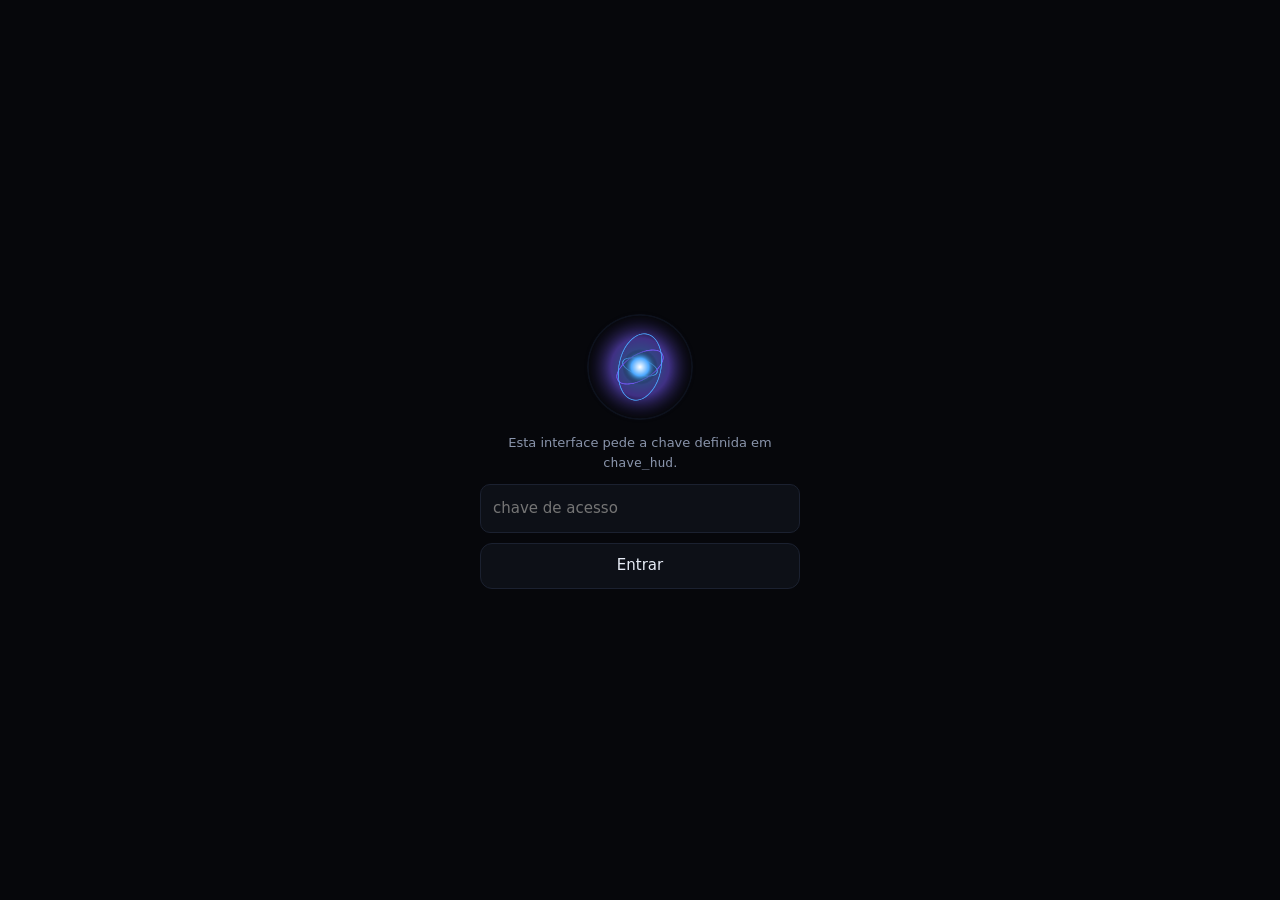
==== commit 61f79755: "Faz o Zeus dizer o que fez, e so o que fez Z02 do lote 1. Cada defeito tem teste que falha na base b" ====
--- a/src/zeus/hud/index.html
+++ b/src/zeus/hud/index.html
@@ -714,10 +714,10 @@
 
   if (visto.acenando && agora - ULTIMO_GESTO > 1500){
     ULTIMO_GESTO = agora;
+    /* Aceno pede atenção, não liga microfone: "ouvindo" aqui seria mentira,
+       porque nenhuma captura de áudio começou. */
     $("texto").focus();
-    mudarEstado("ouvindo", "aceno reconhecido");
-    dizerGesto("Aceno: atenção no campo de conversa.");
-    setTimeout(() => { if (ESTADO === "ouvindo") mudarEstado("ocioso", NADA); }, 2500);
+    dizerGesto("Aceno: campo de conversa em foco. O microfone continua desligado.");
     return;
   }
   if (primeiro){ dizerGesto("Mão à vista. Acene para chamar; mova para arrastar o mapa."); return; }
@@ -1277,7 +1277,10 @@
   /* Um chip por capacidade, nunca dois: o diagnóstico do supervisor vale
      mais que o palpite do retrato, então ele sobrescreve pelo mesmo id. */
   const marcas = new Map([
-    ["modelo",  [!!estado.modelo, "modelo", estado.modelo || "sem modelo"]],
+    /* O modelo só acende quando respondeu à verificação: o nome configurado
+       não é prova de que ele está de pé. */
+    ["modelo",  [estado.modelo_estado ? estado.modelo_estado === "pronta" : !!estado.modelo,
+                 "modelo", estado.modelo || ((estado.modelo_configurado || "modelo") + " indisponível")]],
     ["voz",     [!!estado.voz, estado.voz ? "voz local" : "sem voz", ""]],
     ["ouvidos", [!!estado.ouvidos, estado.ouvidos ? "ouvidos locais" : "sem ouvidos",
                  estado.motivo_ouvidos || ""]],
@@ -1311,7 +1314,7 @@
   $("modeloTopo").textContent = estado.modelo
     ? estado.modelo + (estado.voz ? " · voz local" : " · sem voz")
                     + (estado.ouvidos ? " · ouvidos locais" : "")
-    : "presença local";
+    : (estado.modelo_configurado ? estado.modelo_configurado + " · indisponível" : "presença local");
   pintarChips(estado, capacidades);
   ajustarMicrofone(estado);
 }
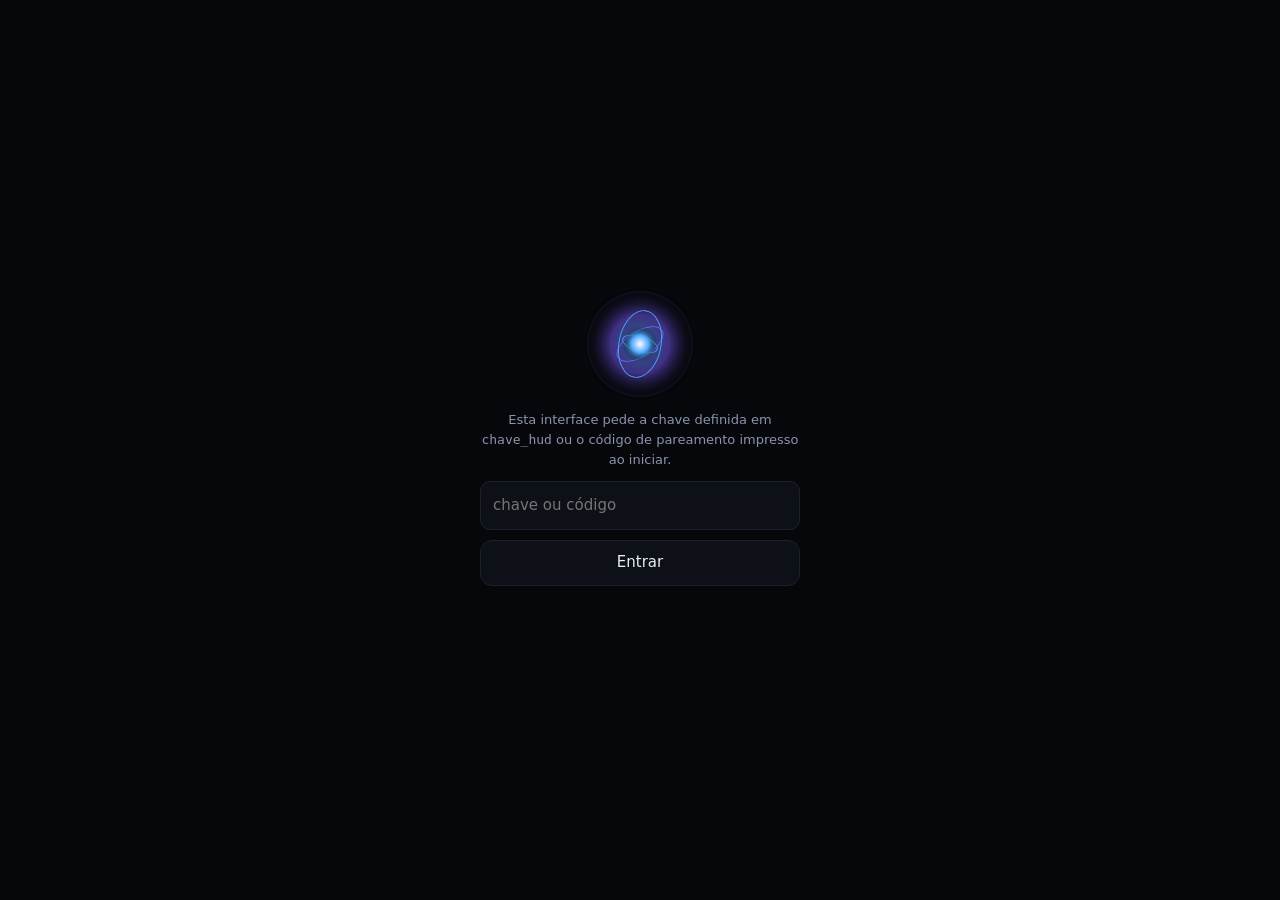
==== commit 9c970a39: "Troca a chave da HUD por sessao, fora da URL e do log Z03, terceira correcao de fronteira. Reproduzi" ====
--- a/src/zeus/hud/index.html
+++ b/src/zeus/hud/index.html
@@ -190,9 +190,10 @@
 <body>
 <div id="porta"><form onsubmit="guardarChave(event)">
   <canvas id="orbePorta" width="280" height="280" style="width:112px;height:112px;margin:0 auto"></canvas>
-  <p style="color:var(--suave);font-size:13px;margin:0">Esta interface pede a chave definida em <code>chave_hud</code>.</p>
-  <input id="campoChave" type="password" placeholder="chave de acesso" autocomplete="off">
+  <p style="color:var(--suave);font-size:13px;margin:0">Esta interface pede a chave definida em <code>chave_hud</code> ou o código de pareamento impresso ao iniciar.</p>
+  <input id="campoChave" type="password" placeholder="chave ou código" autocomplete="off">
   <button type="submit">Entrar</button>
+  <p id="erroPorta" role="alert" style="color:var(--ambar);font-size:12px;margin:0;min-height:16px"></p>
 </form></div>
 
 <nav id="barraTopo">
@@ -317,21 +318,41 @@
 "use strict";
 const $ = (id) => document.getElementById(id);
 
-/* ---------------------------------------------------------------- chave */
-function chaveGuardada(){
+/* --------------------------------------------------------------- sessão */
+/* A chave nunca fica na URL nem no navegador: ela vai uma vez, por POST, e
+   volta como cookie HttpOnly. Um endereço antigo com ?chave= ainda funciona
+   uma vez — a página troca pela sessão e apaga a chave da barra e do
+   histórico —, mas o servidor não aceita mais chave na URL de dado. */
+async function entrarCom(segredo){
+  const r = await fetch("/sessao", {method:"POST", headers:{"Content-Type":"application/json"},
+                                     body: JSON.stringify({chave: segredo})});
+  if (r.status === 429) throw new Error("Tentativas demais. Espere um minuto.");
+  if (!r.ok) throw new Error("Chave ou código inválido.");
+}
+async function guardarChave(evento){
+  evento.preventDefault();
+  const campo = $("campoChave");
+  try{
+    await entrarCom(campo.value.trim());
+    campo.value = "";
+    $("porta").classList.remove("aberta");
+    iniciar();
+  }catch(e){ $("erroPorta").textContent = e.message; }
+}
+function pedirChave(){ $("porta").classList.add("aberta"); }
+async function abrirSessao(){
   const daUrl = new URLSearchParams(location.search).get("chave");
-  if (daUrl) { try { sessionStorage.setItem("zeus_chave", daUrl); } catch(e){} return daUrl; }
-  try { return sessionStorage.getItem("zeus_chave") || ""; } catch(e){ return ""; }
-}
-let CHAVE = chaveGuardada();
-function guardarChave(evento){
-  evento.preventDefault();
-  CHAVE = $("campoChave").value.trim();
-  try { sessionStorage.setItem("zeus_chave", CHAVE); } catch(e){}
-  $("porta").classList.remove("aberta");
-  iniciar();
-}
-function pedirChave(){ $("porta").classList.add("aberta"); }
+  if (daUrl){
+    history.replaceState(null, "", location.pathname);
+    try{ await entrarCom(daUrl); }catch(e){ $("erroPorta").textContent = e.message; }
+  }
+  try{
+    const r = await fetch("/sessao");
+    const estado = await r.json();
+    if (estado.autenticado) return iniciar();
+  }catch(e){}
+  pedirChave();
+}
 
 /* ------------------------------------------------------------- formatos */
 const NADA = "—";
@@ -800,7 +821,7 @@
         if (!img){
           img = document.createElement("img");
           img.loading = "lazy"; img.alt = "";
-          img.src = "/mapa/tela/" + chave + ".png?chave=" + encodeURIComponent(CHAVE);
+          img.src = "/mapa/tela/" + chave + ".png";
           img.onerror = () => { img.style.visibility = "hidden"; };
           elemento.appendChild(img);
           imagens.set(chave + "@" + tx, img);
@@ -890,7 +911,7 @@
 async function ligarMapaLocal(){
   MAPA_LOCAL = criarMapa($("telaLocal"));
   try{
-    const r = await fetch("/mapa?chave=" + encodeURIComponent(CHAVE));
+    const r = await fetch("/mapa");
     if (r.status === 503){
       // Desligado é diferente de inalcançável, e dizer a coisa errada manda
       // Nicolas procurar problema de rede que não existe.
@@ -920,7 +941,7 @@
   if (termo.length < 2 || !MAPA_LOCAL) return;
   campo.disabled = true;
   try{
-    const r = await fetch("/mensagem?chave=" + encodeURIComponent(CHAVE), {
+    const r = await fetch("/mensagem", {
       method: "POST", headers: {"Content-Type": "application/json"},
       body: JSON.stringify({texto: "onde fica " + termo})});
     if (r.ok) escrever("nicolas", "onde fica " + termo);
@@ -1062,7 +1083,7 @@
 
 async function lerSaude(){
   try{
-    const r = await fetch("/saude?chave=" + encodeURIComponent(CHAVE));
+    const r = await fetch("/saude");
     if (!r.ok) return;
     pintarSaude(await r.json());
   }catch(e){ /* o painel de saúde não derruba a conversa */ }
@@ -1127,7 +1148,7 @@
   escrever("nicolas", texto);
   mudarEstado("pensando", "gerando resposta");
   try{
-    const resposta = await fetch("/mensagem?chave=" + encodeURIComponent(CHAVE), {
+    const resposta = await fetch("/mensagem", {
       method:"POST", headers:{"Content-Type":"application/json"},
       body: JSON.stringify({texto})
     });
@@ -1149,7 +1170,7 @@
 function tocar(url){
   try{
     if (AUDIO) { AUDIO.pause(); }
-    AUDIO = new Audio(url + (url.includes("?") ? "&" : "?") + "chave=" + encodeURIComponent(CHAVE));
+    AUDIO = new Audio(url);
     mudarEstado("falando", "voz local");
     AUDIO.onended = () => mudarEstado("ocioso", NADA);
     AUDIO.play().catch(() => mudarEstado("ocioso", NADA));
@@ -1192,7 +1213,7 @@
       AGUARDANDO = true;
       mudarEstado("ouvindo","enviando para transcrever");
       try{
-        const r = await fetch("/escuta?chave=" + encodeURIComponent(CHAVE), {
+        const r = await fetch("/escuta", {
           method:"POST", headers:{"Content-Type": audio.type}, body: audio});
         if (!r.ok) throw new Error(r.status);
       }catch(e){
@@ -1320,7 +1341,7 @@
 }
 async function carregarEstado(){
   try{
-    const r = await fetch("/estado?chave=" + encodeURIComponent(CHAVE));
+    const r = await fetch("/estado");
     if (r.status === 401){ pedirChave(); return; }
     const estado = await r.json();
     pintarEstado(estado);
@@ -1388,7 +1409,7 @@
 let fluxo = null;
 function abrirFluxo(){
   if (fluxo) fluxo.close();
-  fluxo = new EventSource("/fluxo?chave=" + encodeURIComponent(CHAVE));
+  fluxo = new EventSource("/fluxo");
   fluxo.onopen = () => mudarEstado("ocioso", NADA);
   fluxo.onerror = () => mudarEstado("offline","reconectando");
   fluxo.onmessage = (evento) => {
@@ -1443,9 +1464,9 @@
   clearInterval(relogioDeSaude);
   relogioDeSaude = setInterval(() => { if (!document.hidden) lerSaude(); }, 2000);
 }
-document.addEventListener("visibilitychange", () => { if (!document.hidden && CHAVE) lerSaude(); });
+document.addEventListener("visibilitychange", () => { if (!document.hidden) lerSaude(); });
 animar();
-if (CHAVE) iniciar(); else pedirChave();
+abrirSessao();
 </script>
 </body>
 </html>
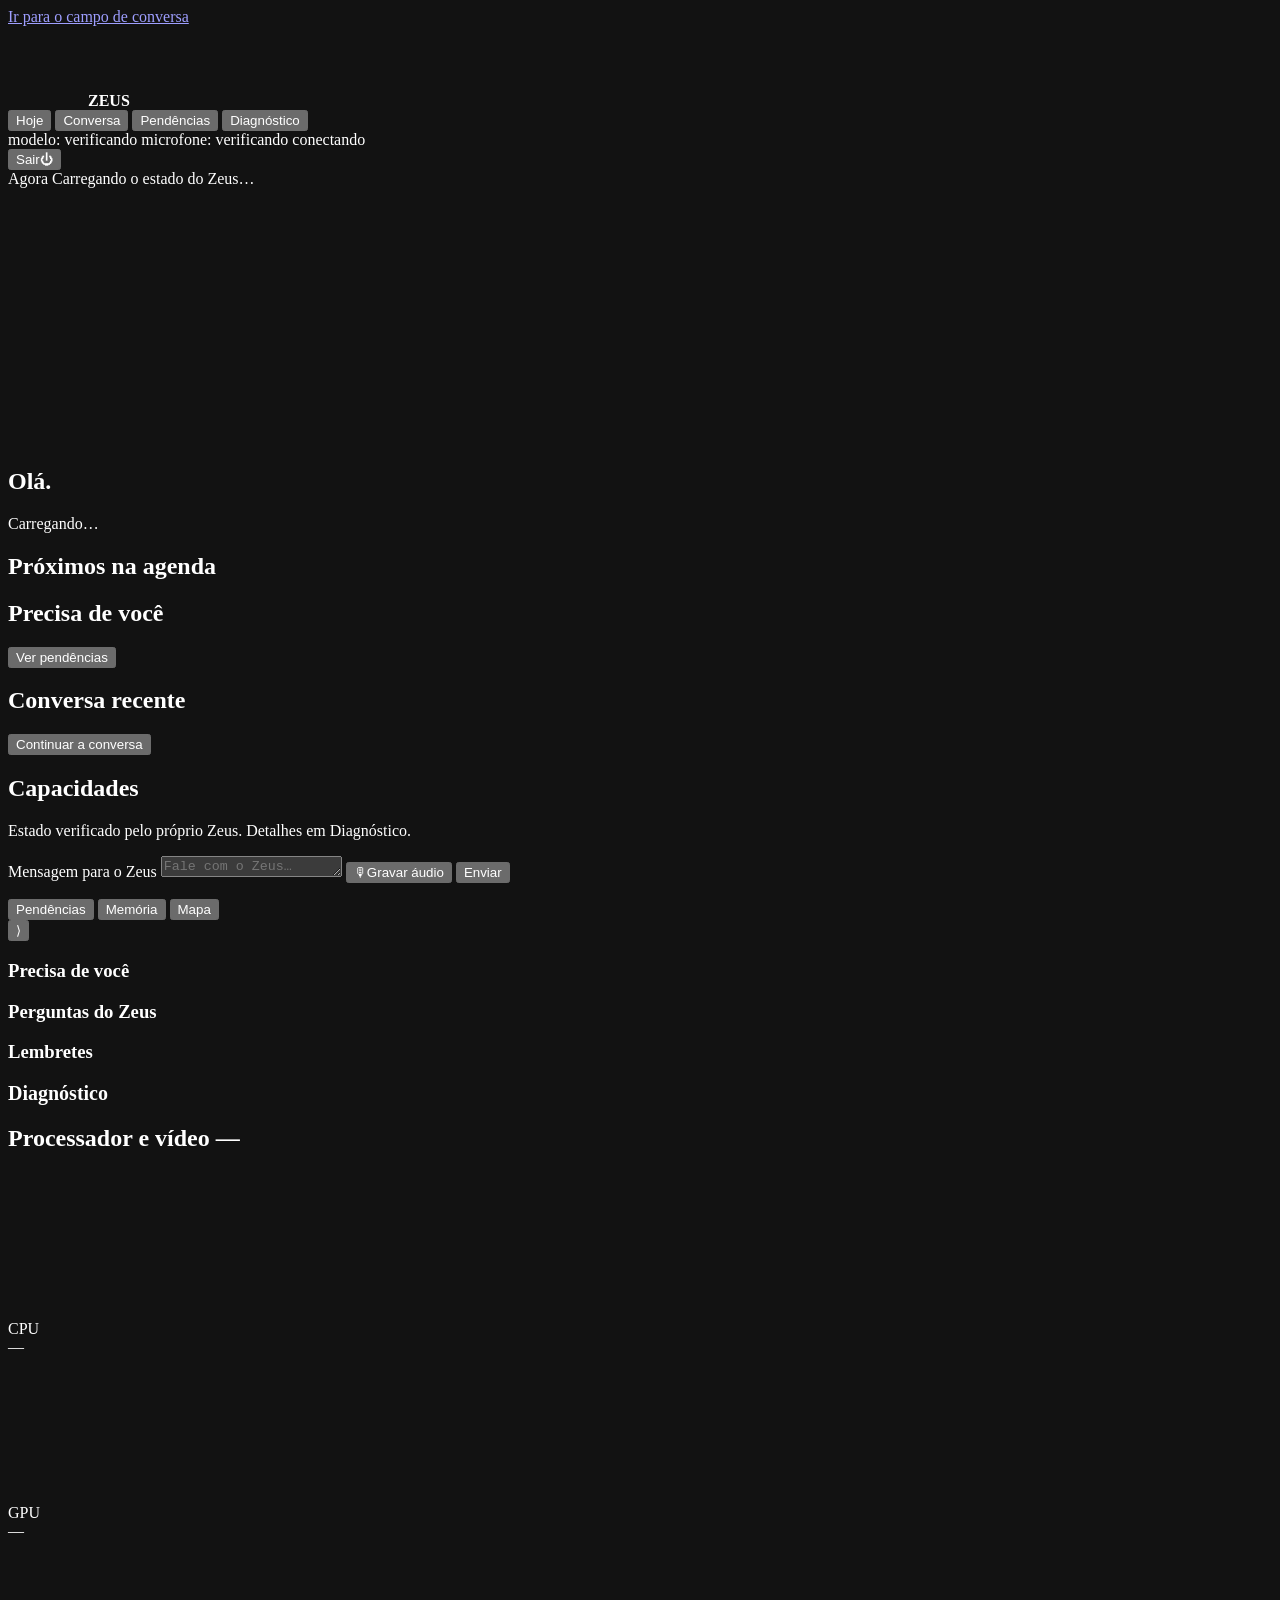
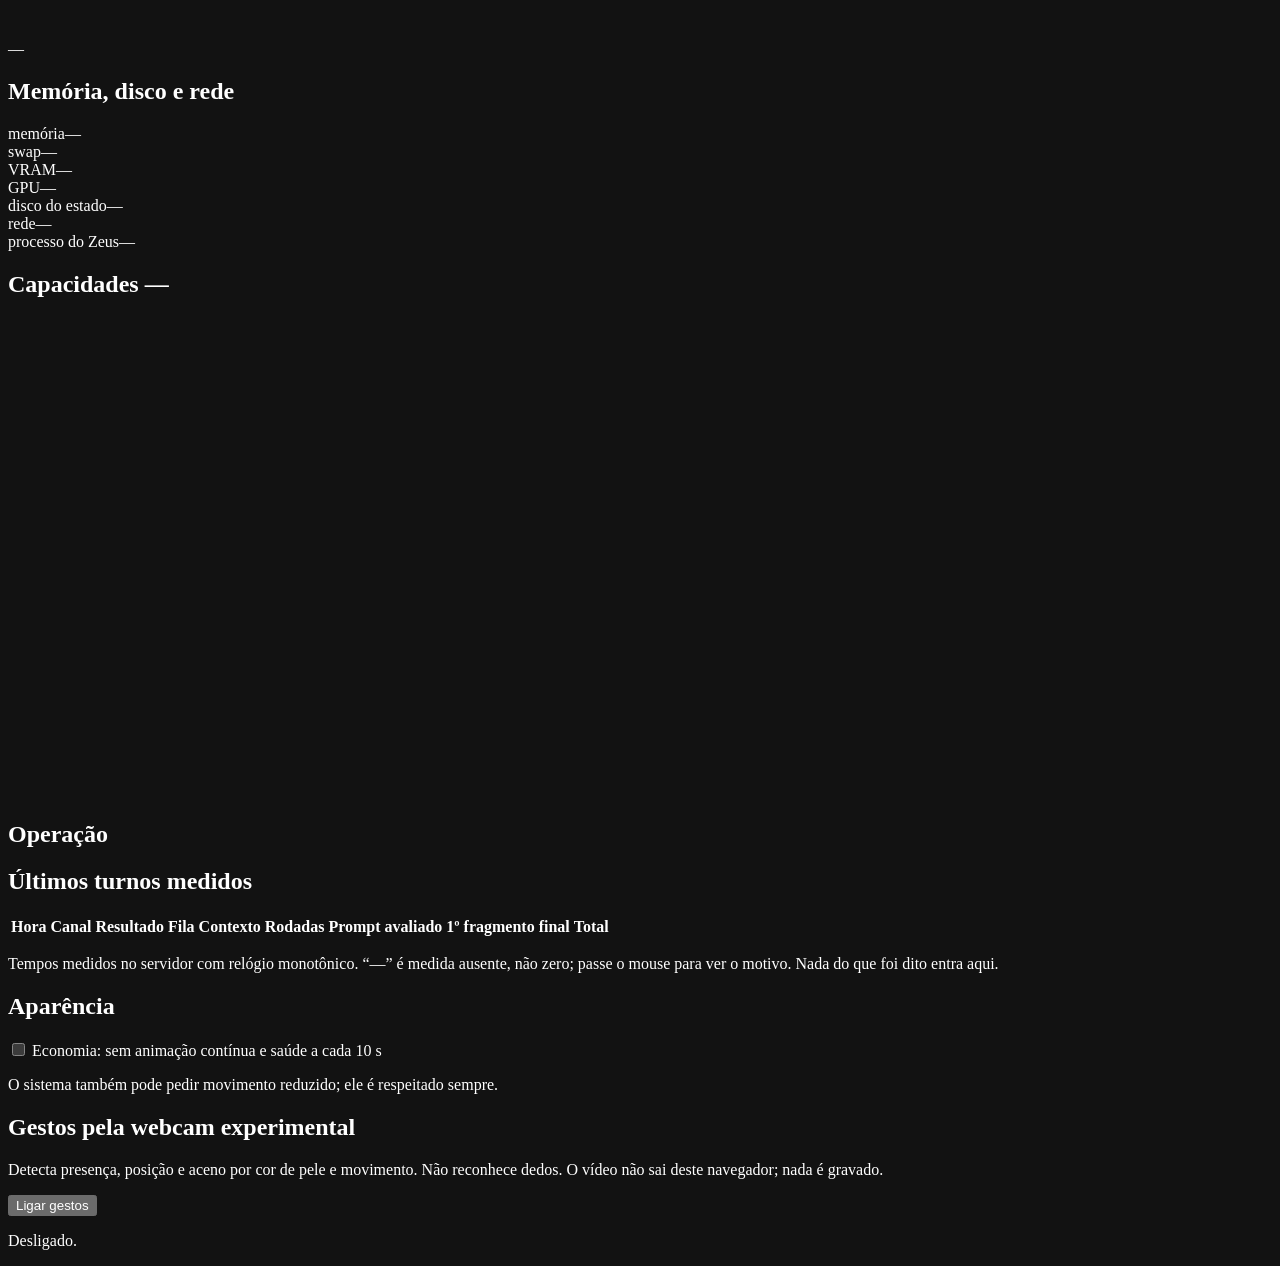
==== commit 273bc6f7: "HUD v1: conversa no centro, etapa real e pendencias acionaveis Z04 do lote 1, com o minimo da Z05 qu" ====
--- a/src/zeus/hud/index.html
+++ b/src/zeus/hud/index.html
@@ -3,1470 +3,199 @@
 <head>
 <meta charset="utf-8">
 <meta name="viewport" content="width=device-width, initial-scale=1, viewport-fit=cover">
+<meta name="color-scheme" content="dark">
 <title>Zeus</title>
-<style>
-  :root{
-    --fundo:#06070b; --painel:#0d1017; --painel2:#0a0c12; --linha:#1b2130;
-    --texto:#e8edf7; --suave:#8994ab; --apagado:#5b6478;
-    --azul:#4ca8ff; --violeta:#7a5cff; --nucleo:#eaf4ff;
-    --verde:#3ddc97; --ambar:#ffb454; --vermelho:#ff6b6b;
-    --raio:12px;
-  }
-  *{box-sizing:border-box}
-  html,body{height:100%}
-  body{
-    margin:0; background:
-      radial-gradient(1100px 620px at 12% -10%, rgba(76,168,255,.10), transparent 60%),
-      radial-gradient(900px 560px at 92% 110%, rgba(122,92,255,.10), transparent 60%),
-      var(--fundo);
-    color:var(--texto);
-    font:15px/1.55 ui-sans-serif,system-ui,-apple-system,"Segoe UI",Roboto,sans-serif;
-    display:grid; grid-template-columns:300px minmax(0,1fr) 348px;
-    height:100dvh; overflow:hidden;
-  }
-  ::-webkit-scrollbar{width:8px;height:8px}
-  ::-webkit-scrollbar-thumb{background:#1c2432;border-radius:8px}
-
-  /* ---------------------------------------------------------- estruturas */
-  .rail{display:flex; flex-direction:column; min-height:0; overflow-y:auto;
-        padding:16px 14px; gap:14px; background:linear-gradient(180deg,rgba(13,16,23,.72),rgba(8,10,15,.72));}
-  #esquerda{border-right:1px solid var(--linha)}
-  #direita{border-left:1px solid var(--linha)}
-  .cartao{background:var(--painel); border:1px solid var(--linha); border-radius:var(--raio); padding:12px 13px}
-  .cartao h2, .titulo{font-size:10px; letter-spacing:.16em; text-transform:uppercase;
-    color:var(--apagado); margin:0 0 10px; display:flex; align-items:center; gap:8px}
-  .cartao h2 .valor, .titulo .valor{margin-left:auto; text-transform:none; color:var(--texto); letter-spacing:0; text-transform:none; font-size:12px}
-
-  /* ------------------------------------------------------------- plasma */
-  #plasma{position:relative; display:flex; flex-direction:column; align-items:center;
-          padding:18px 12px 14px; overflow:hidden}
-  #plasma::after{content:""; position:absolute; inset:-40% -20% auto; height:220px;
-                 background:radial-gradient(closest-side,rgba(76,168,255,.16),transparent);
-                 pointer-events:none}
-  #orbe{width:186px; height:186px; position:relative; z-index:1}
-  #nomeZeus{font-size:15px; letter-spacing:.34em; margin:10px 0 0; font-weight:600; z-index:1}
-  #estadoTexto{font-size:11px; letter-spacing:.2em; text-transform:uppercase; color:var(--azul);
-               margin-top:6px; font-weight:600}
-  #detalhe{font-size:11.5px; color:var(--suave); margin-top:2px; text-align:center; min-height:17px}
-  #chips{display:flex; flex-wrap:wrap; gap:5px; justify-content:center; margin-top:12px; z-index:1}
-  .chip{font-size:10.5px; letter-spacing:.04em; padding:3px 8px; border-radius:999px;
-        border:1px solid var(--linha); color:var(--apagado); background:var(--painel2); white-space:nowrap}
-  .chip.viva{color:var(--verde); border-color:rgba(61,220,151,.35); background:rgba(61,220,151,.07)}
-  .chip.meia{color:var(--ambar); border-color:rgba(255,180,84,.35); background:rgba(255,180,84,.07)}
-
-  /* ---------------------------------------------------------------- mapa */
-  #mapa{width:100%; height:224px; display:block}
-  #legendaMapa{font-size:10.5px; color:var(--apagado); margin-top:6px; line-height:1.5}
-  .telaDoMapa{position:relative; width:100%; height:224px; overflow:hidden;
-              border-radius:9px; background:#0b0f16; cursor:grab; touch-action:none}
-  .telaDoMapa.arrastando{cursor:grabbing}
-  .telaDoMapa img{position:absolute; width:256px; height:256px; user-select:none;
-                  -webkit-user-drag:none; image-rendering:auto;
-                  filter:invert(1) hue-rotate(185deg) saturate(.55) brightness(.92) contrast(1.05)}
-  .telaDoMapa .pino{position:absolute; width:12px; height:12px; margin:-6px 0 0 -6px;
-                    border-radius:50% 50% 50% 0; transform:rotate(-45deg);
-                    background:var(--azul); box-shadow:0 0 0 2px rgba(7,8,12,.85)}
-  .telaDoMapa .pino.casa{background:var(--verde)}
-  .telaDoMapa .rotuloPino{position:absolute; transform:translate(-50%,-22px);
-                          font-size:10.5px; color:var(--texto); white-space:nowrap;
-                          background:rgba(7,8,12,.82); padding:1px 5px; border-radius:5px;
-                          border:1px solid var(--linha); pointer-events:none}
-  .telaDoMapa .credito{position:absolute; right:4px; bottom:3px; font-size:9px;
-                       color:var(--apagado); background:rgba(7,8,12,.6);
-                       padding:0 4px; border-radius:4px}
-  .telaDoMapa .aviso{position:absolute; inset:0; display:grid; place-items:center;
-                     text-align:center; font-size:11.5px; color:var(--apagado); padding:14px}
-  .ferramentasDoMapa{display:flex; gap:5px; margin-top:7px}
-  .ferramentasDoMapa button{height:24px; padding:0 8px; font-size:11px; border-radius:7px;
-                            color:var(--suave); background:var(--painel2)}
-  .ferramentasDoMapa input{flex:1; min-width:0; height:24px; padding:0 8px; font-size:11px;
-                           border-radius:7px; border:1px solid var(--linha);
-                           background:var(--painel2); color:var(--texto); outline:none}
-  #mapaGrande{position:fixed; inset:0; z-index:12; background:var(--fundo);
-              display:none; flex-direction:column; padding:12px}
-  #mapaGrande.aberto{display:flex}
-  #mapaGrande .telaDoMapa{flex:1; height:auto}
-  #mapaGrande header{display:flex; align-items:center; gap:10px; padding:0 2px 10px}
-
-  /* ------------------------------------------------------------ conversa */
-  #centro{display:flex; flex-direction:column; min-width:0; padding:0 18px}
-  #barraTopo{display:none}
-  #cabecalho{display:flex; align-items:baseline; gap:10px; padding:16px 2px 6px}
-  #cabecalho h1{font-size:13px; margin:0; letter-spacing:.2em; color:var(--suave); font-weight:600}
-  #modeloTopo{font-size:11.5px; color:var(--apagado); margin-left:auto}
-  #conversa{flex:1; overflow-y:auto; padding:8px 2px 16px; display:flex; flex-direction:column; gap:10px}
-  .fala{max-width:min(720px,90%); padding:10px 14px; border-radius:14px; white-space:pre-wrap; word-wrap:break-word}
-  .zeus{background:var(--painel); border:1px solid var(--linha); border-bottom-left-radius:4px}
-  .nicolas{align-self:flex-end; background:linear-gradient(135deg,#2a3c66,#3a2f6b); border-bottom-right-radius:4px}
-  .sistema{align-self:center; font-size:12px; color:var(--suave); background:none; padding:2px; text-align:center}
-  .hora{display:block; margin-top:4px; font-size:10px; color:var(--suave); opacity:.75}
-  .fala.fluindo::after{content:"▌"; color:var(--azul); animation:piscar 1s steps(2) infinite}
-  @keyframes piscar{50%{opacity:0}}
-
-  #entrada{display:flex; gap:8px; padding:8px 2px 18px; align-items:flex-end}
-  textarea{flex:1; resize:none; min-height:46px; max-height:140px; padding:12px 14px;
-    background:var(--painel); color:var(--texto); border:1px solid var(--linha);
-    border-radius:var(--raio); font:inherit; outline:none}
-  textarea:focus{border-color:#2d4a7a}
-  button{border:1px solid var(--linha); background:var(--painel); color:var(--texto);
-    border-radius:var(--raio); padding:0 16px; height:46px; cursor:pointer; font:inherit}
-  button:hover{border-color:#2d4a7a}
-  button[disabled]{opacity:.45; cursor:default}
-  #microfone.ativo{border-color:var(--violeta); color:var(--violeta); box-shadow:0 0 0 3px rgba(122,92,255,.18)}
-
-  /* -------------------------------------------------------------- saúde */
-  .medidores{display:grid; grid-template-columns:1fr 1fr; gap:10px}
-  .medidor{display:flex; flex-direction:column; align-items:center; gap:2px}
-  .medidor canvas{width:92px; height:60px}
-  .medidor .nome{font-size:9.5px; letter-spacing:.14em; text-transform:uppercase; color:var(--apagado)}
-  .medidor .sub{font-size:10.5px; color:var(--suave)}
-
-  .barra{height:6px; border-radius:6px; background:#141a26; overflow:hidden; margin:5px 0 3px}
-  .barra i{display:block; height:100%; border-radius:6px; background:var(--azul);
-           transition:width .45s ease, background .45s ease}
-  .linhaDado{display:flex; align-items:baseline; gap:8px; font-size:12px}
-  .linhaDado .rot{color:var(--suave)} .linhaDado .val{margin-left:auto; font-variant-numeric:tabular-nums}
-  .nucleos{display:flex; gap:2px; align-items:flex-end; height:28px; margin-top:9px;
-           background:#0f1420; border:1px solid #141b28; border-radius:5px; padding:2px}
-  .nucleos i{flex:1; background:#1d2838; border-radius:2px; min-height:2px;
-             transition:height .4s ease, background .4s ease}
-  #faixaCpu{width:100%; height:34px; display:block; margin-top:8px}
-  .sep{height:1px; background:var(--linha); margin:11px -13px}
-  .obs{font-size:11px; color:var(--apagado); margin:6px 0 0}
-  .quente{color:var(--ambar)} .critico{color:var(--vermelho)} .bom{color:var(--verde)}
-
-  /* --------------------------------------------------------------- abas */
-  .abas{display:flex; gap:4px; margin:0 0 10px; flex-wrap:wrap}
-  .abas button{height:26px; padding:0 10px; font-size:11px; border-radius:8px;
-               color:var(--suave); background:var(--painel2)}
-  .abas button.sel{color:var(--texto); border-color:#2d4a7a; background:#121a28}
-  .abas .conta{font-size:9.5px; color:var(--azul); margin-left:5px}
-  .painelAba{display:none} .painelAba.sel{display:block}
-  ul.lista{list-style:none; margin:0; padding:0; display:flex; flex-direction:column; gap:6px}
-  ul.lista li{font-size:12.5px; padding:7px 9px; background:var(--painel2);
-              border:1px solid var(--linha); border-radius:9px}
-  ul.lista li span{display:block; color:var(--apagado); font-size:10.5px; margin-top:2px}
-  .vazio{color:var(--apagado); font-size:11.5px}
-
-  /* -------------------------------------------------------------- gestos */
-  #gestos{display:flex; align-items:center; gap:8px; margin-top:10px; width:100%}
-  #gestos button{height:26px; padding:0 10px; font-size:11px; border-radius:8px;
-                 color:var(--suave); background:var(--painel2)}
-  #gestos button.ligado{color:var(--violeta); border-color:rgba(122,92,255,.45);
-                        background:rgba(122,92,255,.10)}
-  #olho{width:74px; height:56px; border-radius:7px; background:#0b0f16;
-        border:1px solid var(--linha); display:none}
-  #olho.vendo{display:block}
-  #luzDaCamera{display:none; align-items:center; gap:5px; font-size:10px;
-               letter-spacing:.08em; color:var(--vermelho)}
-  #luzDaCamera.acesa{display:flex}
-  #luzDaCamera i{width:7px; height:7px; border-radius:50%; background:var(--vermelho);
-                 animation:respirar 1.4s ease-in-out infinite}
-  @keyframes respirar{50%{opacity:.25}}
-  #dicaGesto{font-size:10.5px; color:var(--apagado); margin:6px 0 0; text-align:center}
-
-  /* --------------------------------------------------------------- porta */
-  #porta{position:fixed; inset:0; background:var(--fundo); display:none; place-items:center; z-index:9}
-  #porta.aberta{display:grid}
-  #porta form{display:flex; flex-direction:column; gap:10px; width:min(320px,86vw); text-align:center}
-  #porta input{padding:12px; border-radius:10px; border:1px solid var(--linha);
-               background:var(--painel); color:var(--texto); font:inherit}
-
-  /* ------------------------------------------------------------ estreito */
-  @media (max-width:1180px){ body{grid-template-columns:260px minmax(0,1fr) 312px} }
-  @media (max-width:980px){
-    body{grid-template-columns:1fr; grid-template-rows:auto minmax(0,1fr)}
-    .rail{display:none; padding-top:6px}
-    #centro{padding-top:0}
-    body.ver-saude #direita, body.ver-mapa #esquerda{display:flex; grid-row:2}
-    body.ver-saude #centro, body.ver-mapa #centro{display:none}
-    #barraTopo{display:flex; gap:6px; padding:10px 14px 4px; grid-row:1}
-    #barraTopo button{height:30px; padding:0 12px; font-size:12px; border-radius:9px; color:var(--suave)}
-    #barraTopo button.sel{color:var(--texto); border-color:#2d4a7a; background:#121a28}
-    #orbe{width:150px;height:150px}
-  }
-</style>
+<link rel="stylesheet" href="/estatico/zeus.css">
 </head>
-<body>
-<div id="porta"><form onsubmit="guardarChave(event)">
-  <canvas id="orbePorta" width="280" height="280" style="width:112px;height:112px;margin:0 auto"></canvas>
-  <p style="color:var(--suave);font-size:13px;margin:0">Esta interface pede a chave definida em <code>chave_hud</code> ou o código de pareamento impresso ao iniciar.</p>
-  <input id="campoChave" type="password" placeholder="chave ou código" autocomplete="off">
-  <button type="submit">Entrar</button>
-  <p id="erroPorta" role="alert" style="color:var(--ambar);font-size:12px;margin:0;min-height:16px"></p>
-</form></div>
-
-<nav id="barraTopo">
-  <button data-vista="conversa" class="sel">Conversa</button>
-  <button data-vista="saude">Saúde</button>
-  <button data-vista="mapa">Mapa</button>
-</nav>
-
-<!-- ============================================================ esquerda -->
-<aside class="rail" id="esquerda">
-  <div class="cartao" id="plasma">
-    <canvas id="orbe" width="372" height="372"></canvas>
-    <p id="nomeZeus">ZEUS</p>
-    <div id="estadoTexto">ocioso</div>
-    <div id="detalhe">—</div>
-    <div id="chips"></div>
-    <div id="gestos">
-      <button id="ligarCamera" title="Gestos pela webcam">✋ gestos</button>
-      <span id="luzDaCamera"><i></i>CÂMERA LIGADA</span>
-      <canvas id="olho" width="160" height="120"></canvas>
+<body data-vista="conversa">
+<a class="pular" href="#texto">Ir para o campo de conversa</a>
+
+<!-- ================================================================ porta -->
+<div id="porta" hidden>
+  <form id="formPorta" autocomplete="off">
+    <canvas id="orbePorta" width="240" height="240" aria-hidden="true"></canvas>
+    <h1 style="margin:0;font-size:20px;letter-spacing:.3em">ZEUS</h1>
+    <p>Digite a chave definida em <code>chave_hud</code> ou o código de pareamento
+       que o Zeus imprimiu ao iniciar.</p>
+    <label class="oculto-visual" for="campoChave">Chave ou código</label>
+    <input id="campoChave" type="password" placeholder="chave ou código" required>
+    <button class="botao primario" type="submit">Entrar</button>
+    <p id="erroPorta" role="alert"></p>
+  </form>
+</div>
+
+<!-- ================================================================= topo -->
+<header class="topo">
+  <div class="marca"><canvas id="orbeTopo" width="80" height="80" aria-hidden="true"></canvas><b>ZEUS</b></div>
+  <nav class="vistas" aria-label="Áreas">
+    <button type="button" data-vista="hoje">Hoje</button>
+    <button type="button" data-vista="conversa" aria-current="page">Conversa</button>
+    <button type="button" data-vista="pendencias" id="botaoPendencias">Pendências<span class="conta" id="contaPendencias"></span></button>
+    <button type="button" data-vista="diagnostico">Diagnóstico</button>
+  </nav>
+  <div class="sinais" aria-label="Estado das capacidades">
+    <span class="sinal" id="sinalModelo" title="modelo"><i></i><span class="val">modelo: verificando</span></span>
+    <span class="sinal" id="sinalMicrofone" title="microfone"><i></i><span class="val">microfone: verificando</span></span>
+    <span class="sinal" id="sinalConexao" title="conexão"><i></i><span class="val">conectando</span></span>
+  </div>
+  <div class="acoes">
+    <button type="button" class="botao discreto pequeno" id="sair" title="Encerrar a sessão neste aparelho"><span class="rot">Sair</span><span aria-hidden="true">⏻</span></button>
+  </div>
+</header>
+
+<!-- ================================================================ agora -->
+<div class="agora" id="agora" role="status" aria-live="polite" data-estado="ocioso">
+  <span class="ponto" aria-hidden="true"></span>
+  <span class="rotulo">Agora</span>
+  <span class="texto" id="agoraTexto">Carregando o estado do Zeus…</span>
+  <span class="tempo" id="agoraTempo"></span>
+  <span class="acoes">
+    <button type="button" class="botao pequeno" id="pararAudio" hidden>Parar áudio</button>
+  </span>
+</div>
+<div class="faixa-aviso" id="faixaAviso" role="alert" hidden></div>
+
+<main id="principal">
+  <!-- ============================================================== hoje -->
+  <section class="vista" id="vista-hoje" aria-labelledby="tituloHoje">
+    <div class="pagina">
+      <div class="heroi">
+        <canvas id="orbeHoje" width="256" height="256" aria-hidden="true"></canvas>
+        <div>
+          <h1 id="tituloHoje">Olá.</h1>
+          <p id="hojeEstado">Carregando…</p>
+        </div>
+      </div>
+      <div class="cartoes">
+        <div class="cartao"><h2>Próximos na agenda <span class="valor" id="hojeAgendaConta"></span></h2>
+          <ul class="lista-simples" id="hojeAgenda"></ul></div>
+        <div class="cartao"><h2>Precisa de você <span class="valor" id="hojeAtencaoConta"></span></h2>
+          <ul class="lista-simples" id="hojeAtencao"></ul>
+          <p style="margin:10px 0 0"><button type="button" class="botao pequeno" data-ir="pendencias">Ver pendências</button></p></div>
+        <div class="cartao"><h2>Conversa recente</h2>
+          <ul class="lista-simples" id="hojeConversa"></ul>
+          <p style="margin:10px 0 0"><button type="button" class="botao pequeno" data-ir="conversa">Continuar a conversa</button></p></div>
+        <div class="cartao"><h2>Capacidades</h2><div class="caps" id="hojeCapacidades"></div>
+          <p class="obs">Estado verificado pelo próprio Zeus. Detalhes em Diagnóstico.</p></div>
+      </div>
     </div>
-    <p id="dicaGesto">Desligado. O vídeo nunca sai deste navegador.</p>
-  </div>
-
-  <div class="cartao">
-    <div class="abas" id="abasMapa">
-      <button data-aba="sistema" class="sel">Sistema</button>
-      <button data-aba="local">Localização</button>
-      <span class="valor" id="contaMapa" style="margin-left:auto;font-size:10.5px;color:var(--apagado)">—</span>
+  </section>
+
+  <!-- ========================================================== conversa -->
+  <section class="vista ativa" id="vista-conversa" aria-label="Conversa">
+    <div class="coluna-conversa">
+      <div id="historico" role="log" aria-label="Histórico da conversa" tabindex="0"></div>
+      <button type="button" class="botao pequeno novas" id="novas" hidden>Novas mensagens ↓</button>
+      <div class="oculto-visual" id="anunciador" aria-live="polite"></div>
+      <form class="entrada" id="formEntrada">
+        <div class="resposta-a" id="respostaA" hidden>
+          <span id="respostaATexto"></span>
+          <button type="button" class="botao discreto" id="cancelarResposta" aria-label="Não responder a esta pergunta">✕</button>
+        </div>
+        <div class="linha-entrada">
+          <label class="oculto-visual" for="texto">Mensagem para o Zeus</label>
+          <textarea id="texto" rows="1" placeholder="Fale com o Zeus…" enterkeyhint="send"></textarea>
+          <button type="button" class="botao" id="microfone" aria-pressed="false" title="Falar">🎙<span class="oculto-visual">Gravar áudio</span></button>
+          <button type="submit" class="botao primario" id="enviar">Enviar</button>
+        </div>
+        <p class="nota-entrada" id="notaEntrada"></p>
+      </form>
     </div>
-    <div class="painelAba sel" data-aba="sistema">
-      <canvas id="mapa" width="640" height="432"></canvas>
-      <p id="legendaMapa">Cada nó é uma capacidade. Aceso quer dizer verificada agora;
-         âmbar, presente mas sem confirmação; apagado, ausente.</p>
+
+    <!-- painel contextual: pendências, memória e mapa -->
+    <aside id="painel" aria-label="Pendências e contexto">
+      <div class="painel-topo">
+        <div class="abas" role="tablist" aria-label="Contexto">
+          <button type="button" role="tab" id="aba-pendencias" aria-controls="painel-pendencias" aria-selected="true">Pendências<span class="conta" id="contaAba"></span></button>
+          <button type="button" role="tab" id="aba-memoria" aria-controls="painel-memoria" aria-selected="false">Memória</button>
+          <button type="button" role="tab" id="aba-mapa" aria-controls="painel-mapa" aria-selected="false">Mapa</button>
+        </div>
+        <button type="button" class="botao discreto pequeno" id="recolherPainel" style="margin-left:auto" aria-label="Recolher painel">⟩</button>
+      </div>
+      <div class="painel-corpo" role="tabpanel" id="painel-pendencias" aria-labelledby="aba-pendencias">
+        <p class="retorno" id="retornoPendencia" role="status"></p>
+        <h3>Precisa de você</h3><ul class="itens" id="listaAtencao"></ul>
+        <h3>Perguntas do Zeus</h3><ul class="itens" id="listaPerguntas"></ul>
+        <h3>Lembretes</h3><ul class="itens" id="listaLembretes"></ul>
+      </div>
+      <div class="painel-corpo" role="tabpanel" id="painel-memoria" aria-labelledby="aba-memoria" hidden>
+        <p class="obs" style="margin-top:0">Fatos confirmados, como estão no banco. Para corrigir ou
+           esquecer, peça na conversa; a edição por aqui ainda não existe.</p>
+        <ul class="itens" id="listaMemoria"></ul>
+      </div>
+      <div class="painel-corpo" role="tabpanel" id="painel-mapa" aria-labelledby="aba-mapa" hidden>
+        <div class="telaDoMapa" id="telaLocal"></div>
+        <p class="obs">Telas do OpenStreetMap, buscadas pelo Zeus e guardadas em disco. Arraste
+           para mover; roda do mouse para aproximar. Peça “onde fica…” na conversa para marcar.</p>
+      </div>
+    </aside>
+  </section>
+
+  <!-- ======================================================= diagnóstico -->
+  <section class="vista" id="vista-diagnostico" aria-labelledby="tituloDiag">
+    <div class="pagina">
+      <h1 id="tituloDiag" style="font-size:20px;margin:0 0 14px">Diagnóstico</h1>
+      <div class="cartoes">
+        <div class="cartao"><h2>Processador e vídeo <span class="valor" id="tempoLigado">—</span></h2>
+          <div class="medidores">
+            <div class="medidor"><canvas id="anelCpu" width="224" height="144" aria-hidden="true"></canvas>
+              <div class="nome">CPU</div><div class="sub" id="subCpu">—</div></div>
+            <div class="medidor"><canvas id="anelGpu" width="224" height="144" aria-hidden="true"></canvas>
+              <div class="nome">GPU</div><div class="sub" id="subGpu">—</div></div>
+          </div>
+          <div class="nucleos" id="nucleos" aria-hidden="true"></div>
+          <canvas id="faixaCpu" width="660" height="80" aria-hidden="true"></canvas>
+          <p class="obs" id="obsCpu">—</p></div>
+        <div class="cartao"><h2>Memória, disco e rede</h2>
+          <div class="linha-dado"><span class="rot">memória</span><span class="val" id="valMem">—</span></div>
+          <div class="barra"><i id="barraMem"></i></div>
+          <div class="linha-dado"><span class="rot">swap</span><span class="val" id="memSwap">—</span></div>
+          <div class="linha-dado"><span class="rot">VRAM</span><span class="val" id="vram">—</span></div>
+          <div class="barra"><i id="barraVram"></i></div>
+          <div class="linha-dado"><span class="rot">GPU</span><span class="val" id="gpuTermico">—</span></div>
+          <div class="linha-dado"><span class="rot">disco do estado</span><span class="val" id="valDisco">—</span></div>
+          <div class="barra"><i id="barraDisco"></i></div>
+          <div class="linha-dado"><span class="rot">rede</span><span class="val" id="rede">—</span></div>
+          <div class="linha-dado"><span class="rot">processo do Zeus</span><span class="val" id="processo">—</span></div>
+          <p class="obs" id="obsSaude"></p></div>
+        <div class="cartao"><h2>Capacidades <span class="valor" id="contaMapa">—</span></h2>
+          <canvas id="mapaCapacidades" width="640" height="480" aria-hidden="true"></canvas>
+          <ul class="lista-simples" id="listaCapacidades"></ul></div>
+        <div class="cartao"><h2>Operação</h2><ul class="lista-simples" id="listaOperacao"></ul></div>
+      </div>
+      <div class="cartao" style="margin-top:14px"><h2>Últimos turnos medidos <span class="valor" id="obsMedidas"></span></h2>
+        <div class="tabela"><table>
+          <thead><tr><th>Hora</th><th>Canal</th><th>Resultado</th><th>Fila</th><th>Contexto</th>
+            <th>Rodadas</th><th>Prompt avaliado</th><th>1º fragmento final</th><th>Total</th></tr></thead>
+          <tbody id="tabelaMedidas"></tbody></table></div>
+        <p class="obs">Tempos medidos no servidor com relógio monotônico. “—” é medida ausente, não zero;
+           passe o mouse para ver o motivo. Nada do que foi dito entra aqui.</p></div>
+      <div class="cartoes" style="margin-top:14px">
+        <div class="cartao"><h2>Aparência</h2>
+          <label class="interruptor"><input type="checkbox" id="economia"> Economia: sem animação contínua e saúde a cada 10 s</label>
+          <p class="obs">O sistema também pode pedir movimento reduzido; ele é respeitado sempre.</p></div>
+        <div class="cartao"><h2>Gestos pela webcam <span class="valor">experimental</span></h2>
+          <p class="obs" style="margin-top:0">Detecta presença, posição e aceno por cor de pele e movimento.
+             Não reconhece dedos. O vídeo não sai deste navegador; nada é gravado.</p>
+          <p style="display:flex;gap:10px;align-items:center;flex-wrap:wrap">
+            <button type="button" class="botao pequeno" id="ligarCamera" aria-pressed="false">Ligar gestos</button>
+            <span class="luz-camera" id="luzDaCamera" hidden><i></i>CÂMERA LIGADA</span></p>
+          <canvas id="olho" width="160" height="120" hidden aria-label="O que a câmera vê, reduzido"></canvas>
+          <p class="obs" id="dicaGesto">Desligado.</p></div>
+      </div>
     </div>
-    <div class="painelAba" data-aba="local">
-      <div class="telaDoMapa" id="telaLocal"></div>
-      <div class="ferramentasDoMapa">
-        <input id="buscaLugar" placeholder="rua, bairro, cidade…" autocomplete="off">
-        <button id="expandirMapa" title="Tela cheia">⤢</button>
-      </div>
-      <p id="legendaLocal" style="font-size:10.5px;color:var(--apagado);margin:6px 0 0">
-        Telas do OpenStreetMap, buscadas pelo Zeus e guardadas em disco: depois da
-        primeira olhada o mapa funciona sem rede.</p>
-    </div>
-  </div>
-</aside>
-
-<div id="mapaGrande">
-  <header>
-    <b style="font-size:12px;letter-spacing:.16em;color:var(--suave)">LOCALIZAÇÃO</b>
-    <span id="coordGrande" style="font-size:11px;color:var(--apagado)"></span>
-    <button id="fecharMapa" style="margin-left:auto;height:30px">Fechar</button>
-  </header>
-  <div class="telaDoMapa" id="telaGrande"></div>
-</div>
-
-<!-- ============================================================== centro -->
-<main id="centro">
-  <div id="cabecalho">
-    <h1>CONVERSA</h1>
-    <span id="modeloTopo">—</span>
-  </div>
-  <div id="conversa"></div>
-  <div id="entrada">
-    <textarea id="texto" rows="1" placeholder="Fale com o Zeus…"></textarea>
-    <button id="microfone" title="Falar">🎙</button>
-    <button id="enviar">Enviar</button>
-  </div>
+  </section>
 </main>
 
-<!-- ============================================================== direita -->
-<aside class="rail" id="direita">
-  <div class="cartao">
-    <h2>Sinais vitais <span class="valor" id="tempoLigado">—</span></h2>
-    <div class="medidores">
-      <div class="medidor"><canvas id="anelCpu" width="184" height="120"></canvas>
-        <div class="nome">CPU</div><div class="sub" id="subCpu">—</div></div>
-      <div class="medidor"><canvas id="anelGpu" width="184" height="120"></canvas>
-        <div class="nome">GPU</div><div class="sub" id="subGpu">—</div></div>
-    </div>
-    <div class="nucleos" id="nucleos"></div>
-    <canvas id="faixaCpu" width="660" height="68"></canvas>
-    <p class="obs" id="obsCpu">—</p>
-  </div>
-
-  <div class="cartao">
-    <h2>Memória <span class="valor" id="valMem">—</span></h2>
-    <div class="barra"><i id="barraMem" style="width:0"></i></div>
-    <div class="linhaDado"><span class="rot">em uso</span><span class="val" id="memUso">—</span></div>
-    <div class="linhaDado"><span class="rot">swap</span><span class="val" id="memSwap">—</span></div>
-    <div class="sep"></div>
-    <h2>Vídeo <span class="valor" id="nomeGpu">sem placa NVIDIA</span></h2>
-    <div class="barra"><i id="barraVram" style="width:0"></i></div>
-    <div class="linhaDado"><span class="rot">VRAM</span><span class="val" id="vram">—</span></div>
-    <div class="linhaDado"><span class="rot">temperatura / potência</span><span class="val" id="gpuTermico">—</span></div>
-    <div class="sep"></div>
-    <h2>Disco <span class="valor" id="valDisco">—</span></h2>
-    <div class="barra"><i id="barraDisco" style="width:0"></i></div>
-    <div class="linhaDado"><span class="rot">livre para a memória do Zeus</span><span class="val" id="discoLivre">—</span></div>
-    <div class="linhaDado"><span class="rot">rede</span><span class="val" id="rede">—</span></div>
-    <div class="linhaDado"><span class="rot">processo do Zeus</span><span class="val" id="processo">—</span></div>
-  </div>
-
-  <div class="cartao">
-    <div class="abas" id="abas">
-      <button data-aba="perguntas" class="sel">Perguntas<span class="conta" id="cPerguntas"></span></button>
-      <button data-aba="agenda">Agenda<span class="conta" id="cAgenda"></span></button>
-      <button data-aba="entregas">Pendências<span class="conta" id="cEntregas"></span></button>
-      <button data-aba="fatos">Memória<span class="conta" id="cFatos"></span></button>
-      <button data-aba="operacao">Operação</button>
-    </div>
-    <div class="painelAba sel" data-aba="perguntas"><ul class="lista" id="perguntas"></ul></div>
-    <div class="painelAba" data-aba="agenda"><ul class="lista" id="agenda"></ul></div>
-    <div class="painelAba" data-aba="entregas"><ul class="lista" id="entregas"></ul></div>
-    <div class="painelAba" data-aba="fatos"><ul class="lista" id="fatos"></ul></div>
-    <div class="painelAba" data-aba="operacao"><ul class="lista" id="operacao"></ul></div>
-  </div>
-</aside>
-
-<script>
-"use strict";
-const $ = (id) => document.getElementById(id);
-
-/* --------------------------------------------------------------- sessão */
-/* A chave nunca fica na URL nem no navegador: ela vai uma vez, por POST, e
-   volta como cookie HttpOnly. Um endereço antigo com ?chave= ainda funciona
-   uma vez — a página troca pela sessão e apaga a chave da barra e do
-   histórico —, mas o servidor não aceita mais chave na URL de dado. */
-async function entrarCom(segredo){
-  const r = await fetch("/sessao", {method:"POST", headers:{"Content-Type":"application/json"},
-                                     body: JSON.stringify({chave: segredo})});
-  if (r.status === 429) throw new Error("Tentativas demais. Espere um minuto.");
-  if (!r.ok) throw new Error("Chave ou código inválido.");
-}
-async function guardarChave(evento){
-  evento.preventDefault();
-  const campo = $("campoChave");
-  try{
-    await entrarCom(campo.value.trim());
-    campo.value = "";
-    $("porta").classList.remove("aberta");
-    iniciar();
-  }catch(e){ $("erroPorta").textContent = e.message; }
-}
-function pedirChave(){ $("porta").classList.add("aberta"); }
-async function abrirSessao(){
-  const daUrl = new URLSearchParams(location.search).get("chave");
-  if (daUrl){
-    history.replaceState(null, "", location.pathname);
-    try{ await entrarCom(daUrl); }catch(e){ $("erroPorta").textContent = e.message; }
-  }
-  try{
-    const r = await fetch("/sessao");
-    const estado = await r.json();
-    if (estado.autenticado) return iniciar();
-  }catch(e){}
-  pedirChave();
-}
-
-/* ------------------------------------------------------------- formatos */
-const NADA = "—";
-function bytes(v){
-  if (v === null || v === undefined || isNaN(v)) return NADA;
-  const u = ["B","KB","MB","GB","TB"]; let i = 0; v = Number(v);
-  while (v >= 1024 && i < u.length-1){ v /= 1024; i++; }
-  return (v >= 100 || i === 0 ? Math.round(v) : v.toFixed(1)) + " " + u[i];
-}
-function porcento(v){ return (v === null || v === undefined || isNaN(v)) ? NADA : Math.round(v) + "%"; }
-function duracao(s){
-  if (!s && s !== 0) return NADA;
-  const d = Math.floor(s/86400), h = Math.floor(s%86400/3600), m = Math.floor(s%3600/60);
-  if (d) return d + "d " + h + "h";
-  if (h) return h + "h " + m + "min";
-  return m + "min";
-}
-function faixaDeCor(v, aviso, limite){
-  if (v === null || v === undefined) return "var(--apagado)";
-  if (v >= limite) return "var(--vermelho)";
-  if (v >= aviso) return "var(--ambar)";
-  return "var(--azul)";
-}
-
-/* ----------------------------------------------------------------- orbe */
-let ESTADO = "ocioso";
-const CORES = {
-  ocioso:   ["#4ca8ff", "#7a5cff", 0.55],
-  ouvindo:  ["#7a5cff", "#4ca8ff", 1.15],
-  pensando: ["#4ca8ff", "#eaf4ff", 1.9],
-  falando:  ["#eaf4ff", "#4ca8ff", 1.35],
-  offline:  ["#3a4257", "#2a3040", 0.25],
-};
-/* A carga da máquina entra no desenho: quando o X99 está sob pressão o orbe
-   respira mais rápido. É diagnóstico periférico — dá para sentir sem ler. */
-let CARGA_VISUAL = 0;
-function desenharOrbe(tela, lado){
-  const ctx = tela.getContext("2d");
-  const r = lado/2, t = performance.now()/1000;
-  const [a, b, base] = CORES[ESTADO] || CORES.ocioso;
-  const ritmo = base * (1 + CARGA_VISUAL * 0.9);
-  ctx.clearRect(0,0,lado,lado);
-
-  const pulso = 1 + 0.06*Math.sin(t*ritmo*2.2);
-  const halo = ctx.createRadialGradient(r,r,r*0.12, r,r,r*0.95*pulso);
-  halo.addColorStop(0, a); halo.addColorStop(0.45, b); halo.addColorStop(1, "rgba(7,8,12,0)");
-  ctx.globalAlpha = 0.5; ctx.fillStyle = halo;
-  ctx.beginPath(); ctx.arc(r,r,r*0.95*pulso,0,Math.PI*2); ctx.fill();
-
-  ctx.globalAlpha = 0.85;
-  for (let i=0;i<3;i++){
-    const fase = t*ritmo*(0.5+i*0.35) + i*2.1;
-    const raio = r*(0.32+i*0.14);
-    ctx.beginPath();
-    ctx.strokeStyle = i%2 ? b : a;
-    ctx.lineWidth = lado/110;
-    ctx.ellipse(r, r, raio, raio*(0.35+0.28*Math.abs(Math.sin(fase))), fase, 0, Math.PI*2);
-    ctx.stroke();
-  }
-
-  /* anel externo: ocupação da CPU, desenhada como arco. */
-  if (ESTADO !== "offline"){
-    ctx.lineWidth = lado/74; ctx.lineCap = "round";
-    ctx.globalAlpha = 0.5; ctx.strokeStyle = "#141d2c";
-    ctx.beginPath(); ctx.arc(r, r, r*0.93, 0, Math.PI*2); ctx.stroke();
-    if (CARGA_VISUAL > 0.01){
-      ctx.globalAlpha = 0.95;
-      ctx.strokeStyle = faixaDeCor(CARGA_VISUAL*100, 70, 90);
-      ctx.beginPath();
-      ctx.arc(r, r, r*0.93, -Math.PI/2, -Math.PI/2 + Math.PI*2*Math.min(1,CARGA_VISUAL));
-      ctx.stroke();
-    }
-  }
-
-  const nucleo = ctx.createRadialGradient(r,r,0, r,r,r*0.3*pulso);
-  nucleo.addColorStop(0, "#ffffff"); nucleo.addColorStop(0.5, a); nucleo.addColorStop(1, "rgba(7,8,12,0)");
-  ctx.globalAlpha = 1; ctx.fillStyle = nucleo;
-  ctx.beginPath(); ctx.arc(r,r,r*0.3*pulso,0,Math.PI*2); ctx.fill();
-}
-function animar(){
-  desenharOrbe($("orbe"), 372);
-  if ($("porta").classList.contains("aberta")) desenharOrbe($("orbePorta"), 280);
-  desenharMapa();
-  requestAnimationFrame(animar);
-}
-function mudarEstado(novo, detalhe){
-  ESTADO = novo;
-  $("estadoTexto").textContent = novo;
-  if (detalhe !== undefined) $("detalhe").textContent = detalhe || NADA;
-}
-
-/* ----------------------------------------------------------- mapa vivo */
-/* O "mapa" honesto hoje é o mapa do próprio Zeus: quais capacidades existem,
-   quais estão verificadas e por onde a conversa passa. Um mapa geográfico
-   viria quando houver sensor com posição — não há, e desenhar um seria
-   enfeite. */
-const NOS = [
-  {id:"modelo",   rot:"modelo"},
-  {id:"memoria",  rot:"memória"},
-  {id:"voz",      rot:"voz"},
-  {id:"ouvidos",  rot:"ouvidos"},
-  {id:"telegram", rot:"telegram"},
-  {id:"hud",      rot:"hud"},
-  {id:"pesquisa", rot:"pesquisa"},
-  {id:"agenda",   rot:"agenda"},
-];
-let MAPA = {};
-function desenharMapa(){
-  const tela = $("mapa");
-  const caixa = tela && ajustarTela(tela); if (!caixa) return;
-  const {L, A, escala} = caixa, ctx = tela.getContext("2d");
-  const cx = L/2, cy = A/2, t = performance.now()/1000;
-  // Raios separados: o rótulo mais largo precisa caber na margem lateral, e
-  // um círculo perfeito numa caixa achatada empurra "pesquisa" para fora.
-  const rx = L*0.27, ry = A*0.34;
-  ctx.clearRect(0,0,L,A);
-  const pos = NOS.map((no,i) => {
-    const ang = -Math.PI/2 + i*(Math.PI*2/NOS.length);
-    return {...no, x:cx + Math.cos(ang)*rx, y:cy + Math.sin(ang)*ry,
-            vida: MAPA[no.id] || "off"};
-  });
-  for (const p of pos){
-    const viva = p.vida === "on";
-    ctx.strokeStyle = viva ? "rgba(76,168,255,.42)"
-      : (p.vida === "meia" ? "rgba(255,180,84,.34)" : "rgba(60,70,92,.55)");
-    ctx.lineWidth = (viva ? 1.1 : .8)*escala;
-    ctx.beginPath(); ctx.moveTo(cx,cy); ctx.lineTo(p.x,p.y); ctx.stroke();
-    if (viva){                       // pulso caminhando até o núcleo
-      const f = (t*0.45 + p.x*0.004) % 1;
-      const px = p.x + (cx-p.x)*f, py = p.y + (cy-p.y)*f;
-      ctx.fillStyle = "rgba(122,92,255,.85)";
-      ctx.beginPath(); ctx.arc(px,py,1.8*escala,0,Math.PI*2); ctx.fill();
-    }
-  }
-  for (const p of pos){
-    const cor = p.vida === "on" ? "#4ca8ff" : (p.vida === "meia" ? "#ffb454" : "#39415a");
-    ctx.fillStyle = cor; ctx.globalAlpha = p.vida === "off" ? .5 : 1;
-    ctx.beginPath(); ctx.arc(p.x,p.y, (p.vida === "on" ? 4.6 : 3.4)*escala, 0, Math.PI*2); ctx.fill();
-    if (p.vida === "on"){
-      ctx.globalAlpha = .22; ctx.beginPath();
-      ctx.arc(p.x,p.y, (6.5 + 2*Math.sin(t*1.6 + p.y))*escala, 0, Math.PI*2); ctx.fill();
-    }
-    ctx.globalAlpha = 1;
-    ctx.fillStyle = p.vida === "off" ? "#5b6478" : "#c9d4e8";
-    ctx.font = Math.round(11*escala) + "px ui-sans-serif,system-ui,sans-serif";
-    ctx.textAlign = p.x < cx-6 ? "right" : (p.x > cx+6 ? "left" : "center");
-    ctx.textBaseline = p.y < cy ? "bottom" : "top";
-    const dx = (p.x < cx-6 ? -1 : (p.x > cx+6 ? 1 : 0)) * 11*escala;
-    const dy = (p.y < cy ? -1 : 1) * 9*escala;
-    const margem = 3*escala, largura = ctx.measureText(p.rot).width;
-    let x = p.x + dx;
-    if (ctx.textAlign === "right") x = Math.max(x, margem + largura);
-    if (ctx.textAlign === "left")  x = Math.min(x, L - margem - largura);
-    ctx.fillText(p.rot, x, p.y+dy);
-  }
-  const pulso = (1 + 0.08*Math.sin(t*1.4)) * 17 * escala;
-  const g = ctx.createRadialGradient(cx,cy,0, cx,cy,pulso);
-  g.addColorStop(0,"#ffffff"); g.addColorStop(.45,"#4ca8ff"); g.addColorStop(1,"rgba(7,8,12,0)");
-  ctx.fillStyle = g; ctx.beginPath(); ctx.arc(cx,cy,pulso,0,Math.PI*2); ctx.fill();
-}
-
-/* Canvas tem dois tamanhos: o de exibição, em CSS, e o do buffer, em pixels.
-   Quando os dois discordam o navegador estica o desenho e o texto sai
-   achatado — foi o que aconteceu com o mapa. Aqui o buffer passa a seguir a
-   caixa real, multiplicada pela densidade da tela. */
-function ajustarTela(tela){
-  const r = tela.getBoundingClientRect();
-  if (!r.width || !r.height) return null;
-  const dpr = Math.min(2, window.devicePixelRatio || 1);
-  const L = Math.round(r.width*dpr), A = Math.round(r.height*dpr);
-  if (tela.width !== L || tela.height !== A){ tela.width = L; tela.height = A; }
-  return {L, A, escala: dpr};
-}
-
-/* ------------------------------------------------------ gestos pela webcam */
-/* Ler a mão sem modelo, sem biblioteca e sem nada saindo do navegador.
-
-   O caminho de landmarks — MediaPipe e parentes — dá dedo por dedo, mas custa
-   um modelo de vários megabytes baixado de algum lugar. Isso conflita com a
-   promessa do Zeus de clonar e rodar, e com a de funcionar sem rede.
-
-   O que dá para fazer com o que já existe no navegador: segmentar pele em
-   YCbCr, cruzar com movimento contra um fundo aprendido, e acompanhar a
-   maior mancha. Isso não distingue dedos. Distingue presença, posição,
-   tamanho e oscilação — que é o suficiente para acenar, apontar e fechar a
-   mão, e é honesto quanto ao que é.
-
-   Tudo acontece em 160x120, a 12 quadros por segundo. Nenhum quadro é
-   enviado a lugar nenhum, nada é gravado, e a câmera só liga por botão.     */
-
-const OLHO_L = 160, OLHO_A = 120, CELULA = 8;
-const QUADROS_POR_SEGUNDO = 12;
-
-function ehPele(r, g, b){
-  /* YCbCr é melhor que RGB para isto: separa luminosidade de cor, então a
-     mesma faixa vale com a luz do abajur e com a da janela. A faixa é a
-     clássica da literatura de segmentação e cobre tons de pele variados —
-     ela erra para madeira e para parede bege, e é por isso que o movimento
-     precisa concordar antes de a mancha valer. */
-  const cb = 128 - 0.168736*r - 0.331264*g + 0.5*b;
-  const cr = 128 + 0.5*r - 0.418688*g - 0.081312*b;
-  const y = 0.299*r + 0.587*g + 0.114*b;
-  return y > 40 && cb >= 77 && cb <= 127 && cr >= 133 && cr <= 173;
-}
-
-function criarOlho(){
-  const colunas = Math.ceil(OLHO_L/CELULA), linhas = Math.ceil(OLHO_A/CELULA);
-  const fundo = new Float32Array(OLHO_L*OLHO_A);     // luminosidade aprendida
-  let aprendido = 0;
-  const grade = new Float32Array(colunas*linhas);
-  const historico = [];
-  let picoDeArea = 0;
-
-  function olhar(dados){
-    /* `dados` é o ImageData do quadro reduzido. Devolve o que se enxerga:
-       presença, centro em 0..1, tamanho relativo e se é um aceno. */
-    grade.fill(0);
-    let soma = 0;
-    for (let i = 0, p = 0; i < dados.length; i += 4, p++){
-      const r = dados[i], g = dados[i+1], b = dados[i+2];
-      const luz = 0.299*r + 0.587*g + 0.114*b;
-      const diferenca = Math.abs(luz - fundo[p]);
-      // O fundo é aprendido devagar: uma mão parada por muito tempo acaba
-      // virando fundo, o que é o comportamento certo para não travar num
-      // encosto de cadeira cor de pele.
-      fundo[p] = aprendido < 20 ? luz : fundo[p]*0.97 + luz*0.03;
-      if (aprendido < 20) continue;
-      if (!ehPele(r, g, b) || diferenca < 12) continue;
-      const x = p % OLHO_L, y = (p / OLHO_L) | 0;
-      grade[((y/CELULA)|0)*colunas + ((x/CELULA)|0)] += 1;
-      soma++;
-    }
-    if (aprendido < 20){ aprendido++; return {aprendendo: true, presente: false}; }
-
-    // Maior mancha conectada na grade grossa. Grade grossa é o que deixa isto
-    // caber em milissegundos: 20x15 células em vez de 19.200 pixels.
-    const vistos = new Uint8Array(colunas*linhas);
-    let melhor = null;
-    for (let c = 0; c < colunas*linhas; c++){
-      if (vistos[c] || grade[c] < CELULA*CELULA*0.25) continue;
-      const fila = [c]; vistos[c] = 1;
-      let peso = 0, sx = 0, sy = 0, n = 0;
-      while (fila.length){
-        const atual = fila.pop();
-        const ax = atual % colunas, ay = (atual / colunas) | 0;
-        peso += grade[atual]; sx += ax*grade[atual]; sy += ay*grade[atual]; n++;
-        for (const [dx, dy] of [[1,0],[-1,0],[0,1],[0,-1]]){
-          const nx = ax+dx, ny = ay+dy;
-          if (nx < 0 || ny < 0 || nx >= colunas || ny >= linhas) continue;
-          const vizinho = ny*colunas + nx;
-          if (vistos[vizinho] || grade[vizinho] < CELULA*CELULA*0.25) continue;
-          vistos[vizinho] = 1; fila.push(vizinho);
-        }
-      }
-      if (!melhor || peso > melhor.peso)
-        melhor = {peso, x: sx/peso/colunas, y: sy/peso/linhas, celulas: n};
-    }
-    if (!melhor || melhor.peso < 90){ historico.length = 0; return {presente: false}; }
-
-    picoDeArea = Math.max(picoDeArea*0.995, melhor.peso);
-    historico.push({x: melhor.x, y: melhor.y, quando: performance.now()});
-    if (historico.length > 24) historico.shift();
-
-    return {
-      presente: true,
-      x: 1 - melhor.x,                 // espelhado: a tela é um espelho
-      y: melhor.y,
-      area: melhor.peso,
-      abertura: picoDeArea ? melhor.peso/picoDeArea : 1,
-      acenando: contarIdasEVindas() >= 3,
-    };
-  }
-
-  function contarIdasEVindas(){
-    /* Aceno é a mão trocando de direção várias vezes em menos de um segundo.
-       Movimento único, por maior que seja, não conta — senão passar na frente
-       da câmera acordaria o Zeus. */
-    const agora = performance.now();
-    const recentes = historico.filter((h) => agora - h.quando < 1100);
-    let trocas = 0, direcao = 0;
-    for (let i = 1; i < recentes.length; i++){
-      const d = recentes[i].x - recentes[i-1].x;
-      if (Math.abs(d) < 0.02) continue;
-      const nova = d > 0 ? 1 : -1;
-      if (direcao && nova !== direcao) trocas++;
-      direcao = nova;
-    }
-    return trocas;
-  }
-
-  return {olhar, reiniciar(){ aprendido = 0; historico.length = 0; picoDeArea = 0; }};
-}
-
-const OLHO = criarOlho();
-let CAMERA = null, TRILHA_DE_VIDEO = null, RELOGIO_DO_OLHO = null;
-let VIDEO = null, ESPELHO = null, ULTIMO_GESTO = 0, MAO = null;
-
-function dizerGesto(texto){ $("dicaGesto").textContent = texto; }
-
-async function alternarCamera(){
-  if (CAMERA){ desligarCamera("Desligado. O vídeo nunca sai deste navegador."); return; }
-  if (!(navigator.mediaDevices && navigator.mediaDevices.getUserMedia)){
-    dizerGesto("Este navegador não dá acesso à câmera em origem insegura. Abra por https.");
-    return;
-  }
-  try{
-    TRILHA_DE_VIDEO = await navigator.mediaDevices.getUserMedia({
-      video: {width: 320, height: 240, facingMode: "user"}, audio: false});
-  }catch(e){
-    dizerGesto("A câmera não foi liberada. Sem ela, nada de gestos — e nada mudou.");
-    return;
-  }
-  VIDEO = document.createElement("video");
-  VIDEO.playsInline = true; VIDEO.muted = true; VIDEO.srcObject = TRILHA_DE_VIDEO;
-  await VIDEO.play().catch(() => {});
-  ESPELHO = document.createElement("canvas");
-  ESPELHO.width = OLHO_L; ESPELHO.height = OLHO_A;
-  CAMERA = true;
-  OLHO.reiniciar();
-  $("ligarCamera").classList.add("ligado");
-  $("luzDaCamera").classList.add("acesa");
-  $("olho").classList.add("vendo");
-  dizerGesto("Aprendendo o fundo. Fique parado um instante.");
-  RELOGIO_DO_OLHO = setInterval(umQuadro, Math.round(1000/QUADROS_POR_SEGUNDO));
-}
-
-function desligarCamera(motivo){
-  clearInterval(RELOGIO_DO_OLHO); RELOGIO_DO_OLHO = null;
-  if (TRILHA_DE_VIDEO) TRILHA_DE_VIDEO.getTracks().forEach((t) => t.stop());
-  TRILHA_DE_VIDEO = null; CAMERA = null; VIDEO = null; MAO = null;
-  $("ligarCamera").classList.remove("ligado");
-  $("luzDaCamera").classList.remove("acesa");
-  $("olho").classList.remove("vendo");
-  const tela = $("olho").getContext("2d");
-  tela.clearRect(0, 0, OLHO_L, OLHO_A);
-  dizerGesto(motivo || "Desligado. O vídeo nunca sai deste navegador.");
-}
-
-function umQuadro(){
-  if (!CAMERA || !VIDEO || VIDEO.readyState < 2) return;
-  const ctx = ESPELHO.getContext("2d", {willReadFrequently: true});
-  ctx.drawImage(VIDEO, 0, 0, OLHO_L, OLHO_A);
-  const quadro = ctx.getImageData(0, 0, OLHO_L, OLHO_A);
-  const visto = OLHO.olhar(quadro.data);
-  desenharOlho(quadro, visto);
-  aplicarGesto(visto);
-}
-
-function desenharOlho(quadro, visto){
-  /* A prévia existe para Nicolas ver o que o Zeus vê — e ver que é pouco:
-     160 por 120, dentro do navegador, sem gravar. */
-  const tela = $("olho").getContext("2d");
-  tela.putImageData(quadro, 0, 0);
-  tela.save();
-  tela.fillStyle = "rgba(7,8,12,.45)";
-  tela.fillRect(0, 0, OLHO_L, OLHO_A);
-  if (visto && visto.presente){
-    tela.strokeStyle = visto.acenando ? "#7a5cff" : "#4ca8ff";
-    tela.lineWidth = 2;
-    const x = (1 - visto.x)*OLHO_L, y = visto.y*OLHO_A;
-    tela.beginPath(); tela.arc(x, y, 12 + 10*Math.min(1, visto.abertura), 0, Math.PI*2);
-    tela.stroke();
-  }
-  tela.restore();
-}
-
-/* Os gestos só mexem no que é reversível e visível. Nenhum deles manda
-   mensagem, executa ferramenta ou abre coisa: uma sombra na parede não pode
-   disparar ação no computador de ninguém. */
-function aplicarGesto(visto){
-  if (!visto || visto.aprendendo) return;
-  if (!visto.presente){
-    if (MAO){ MAO = null; dizerGesto("Mão fora de vista."); }
-    return;
-  }
-  const agora = performance.now();
-  const primeiro = !MAO;
-  const anterior = MAO;
-  MAO = visto;
-
-  if (visto.acenando && agora - ULTIMO_GESTO > 1500){
-    ULTIMO_GESTO = agora;
-    /* Aceno pede atenção, não liga microfone: "ouvindo" aqui seria mentira,
-       porque nenhuma captura de áudio começou. */
-    $("texto").focus();
-    dizerGesto("Aceno: campo de conversa em foco. O microfone continua desligado.");
-    return;
-  }
-  if (primeiro){ dizerGesto("Mão à vista. Acene para chamar; mova para arrastar o mapa."); return; }
-
-  // Mão fechada arrasta o mapa; mão aberta só passeia. É o gesto que mais
-  // parece com o que a mão faz de verdade sobre um mapa de papel.
-  const fechada = visto.abertura < 0.6;
-  const painelDoMapa = document.querySelector('.painelAba[data-aba="local"].sel');
-  if (fechada && painelDoMapa && MAPA_LOCAL){
-    const dx = (visto.x - anterior.x), dy = (visto.y - anterior.y);
-    if (Math.abs(dx) > 0.004 || Math.abs(dy) > 0.004){
-      const passo = 220;
-      const centro = MAPA_LOCAL.estado;
-      const escala = Math.pow(2, centro.zoom);
-      centro.lon -= dx*passo/escala*360/256;
-      centro.lat += dy*passo/escala*180/256;
-      MAPA_LOCAL.desenhar();
-      dizerGesto("Mão fechada: arrastando o mapa.");
-    }
-    return;
-  }
-  dizerGesto(fechada ? "Mão fechada." : "Mão aberta em " +
-             Math.round(visto.x*100) + "%, " + Math.round(visto.y*100) + "%.");
-}
-
-/* --------------------------------------------------- mapa de localização */
-/* Um mapa deslizante escrito à mão, em vez de biblioteca.
-
-   O motivo não é orgulho: o Zeus tem que funcionar com a internet caída, e
-   biblioteca de mapa vem de CDN ou de passo de build. São umas cem linhas —
-   a matemática é a projeção do Mercator, e o resto é posicionar imagem.
-
-   As telas vêm do próprio Zeus, nunca do servidor público direto. Ele busca
-   uma vez, guarda em disco e serve dali. O filtro CSS inverte a cor para o
-   mapa claro do OpenStreetMap combinar com o resto da tela, o que também
-   evita ter que hospedar um estilo escuro. */
-const LADO_DA_TELA = 256;
-
-function criarMapa(elemento, aoMover){
-  const estado = {lat: -16.6869, lon: -49.2648, zoom: 13, zoomMaximo: 19,
-                  pinos: [], vivo: false, aviso: ""};
-  const imagens = new Map();
-  let arrastando = null;
-
-  function paraTela(lat, lon, zoom){
-    const n = Math.pow(2, zoom);
-    const limitada = Math.max(-85.05112878, Math.min(85.05112878, lat));
-    const rad = limitada * Math.PI / 180;
-    return {x: (lon + 180) / 360 * n,
-            y: (1 - Math.asinh(Math.tan(rad)) / Math.PI) / 2 * n};
-  }
-  function deTela(x, y, zoom){
-    const n = Math.pow(2, zoom);
-    return {lat: Math.atan(Math.sinh(Math.PI * (1 - 2 * y / n))) * 180 / Math.PI,
-            lon: x / n * 360 - 180};
-  }
-
-  function desenhar(){
-    const L = elemento.clientWidth, A = elemento.clientHeight;
-    if (!L || !A) return;
-    if (estado.aviso){
-      elemento.innerHTML = '<div class="aviso">' + estado.aviso + "</div>";
-      return;
-    }
-    const centro = paraTela(estado.lat, estado.lon, estado.zoom);
-    const meio = {x: L/2, y: A/2};
-    const primeiroX = Math.floor(centro.x - meio.x / LADO_DA_TELA);
-    const primeiroY = Math.floor(centro.y - meio.y / LADO_DA_TELA);
-    const ultimoX = Math.floor(centro.x + meio.x / LADO_DA_TELA);
-    const ultimoY = Math.floor(centro.y + meio.y / LADO_DA_TELA);
-    const limite = Math.pow(2, estado.zoom);
-    const usadas = new Set();
-    for (let tx = primeiroX; tx <= ultimoX; tx++){
-      for (let ty = primeiroY; ty <= ultimoY; ty++){
-        if (ty < 0 || ty >= limite) continue;
-        const enrolado = ((tx % limite) + limite) % limite;   // o mundo dá a volta
-        const chave = estado.zoom + "/" + enrolado + "/" + ty;
-        usadas.add(chave + "@" + tx);
-        let img = imagens.get(chave + "@" + tx);
-        if (!img){
-          img = document.createElement("img");
-          img.loading = "lazy"; img.alt = "";
-          img.src = "/mapa/tela/" + chave + ".png";
-          img.onerror = () => { img.style.visibility = "hidden"; };
-          elemento.appendChild(img);
-          imagens.set(chave + "@" + tx, img);
-        }
-        img.style.left = Math.round(meio.x + (tx - centro.x) * LADO_DA_TELA) + "px";
-        img.style.top  = Math.round(meio.y + (ty - centro.y) * LADO_DA_TELA) + "px";
-      }
-    }
-    for (const [chave, img] of imagens){
-      if (!usadas.has(chave)){ img.remove(); imagens.delete(chave); }
-    }
-    for (const antigo of elemento.querySelectorAll(".pino,.rotuloPino,.credito")) antigo.remove();
-    for (const pino of estado.pinos){
-      const p = paraTela(pino.lat, pino.lon, estado.zoom);
-      const x = meio.x + (p.x - centro.x) * LADO_DA_TELA;
-      const y = meio.y + (p.y - centro.y) * LADO_DA_TELA;
-      if (x < -40 || y < -40 || x > L + 40 || y > A + 40) continue;
-      const marca = document.createElement("div");
-      marca.className = "pino" + (pino.casa ? " casa" : "");
-      marca.style.left = x + "px"; marca.style.top = y + "px";
-      marca.title = pino.nome || "";
-      elemento.appendChild(marca);
-      if (pino.nome && L > 320){
-        const rotulo = document.createElement("div");
-        rotulo.className = "rotuloPino";
-        rotulo.textContent = pino.nome.split(",").slice(0, 2).join(",");
-        rotulo.style.left = x + "px"; rotulo.style.top = y + "px";
-        elemento.appendChild(rotulo);
-      }
-    }
-    const credito = document.createElement("div");
-    credito.className = "credito";
-    credito.textContent = "© OpenStreetMap";
-    elemento.appendChild(credito);
-    if (aoMover) aoMover(estado);
-  }
-
-  elemento.addEventListener("pointerdown", (e) => {
-    arrastando = {x: e.clientX, y: e.clientY};
-    elemento.classList.add("arrastando");
-    elemento.setPointerCapture(e.pointerId);
-  });
-  elemento.addEventListener("pointermove", (e) => {
-    if (!arrastando) return;
-    const dx = e.clientX - arrastando.x, dy = e.clientY - arrastando.y;
-    arrastando = {x: e.clientX, y: e.clientY};
-    const centro = paraTela(estado.lat, estado.lon, estado.zoom);
-    const novo = deTela(centro.x - dx / LADO_DA_TELA, centro.y - dy / LADO_DA_TELA, estado.zoom);
-    estado.lat = novo.lat; estado.lon = novo.lon;
-    desenhar();
-  });
-  const soltar = (e) => { arrastando = null; elemento.classList.remove("arrastando"); };
-  elemento.addEventListener("pointerup", soltar);
-  elemento.addEventListener("pointercancel", soltar);
-  elemento.addEventListener("wheel", (e) => {
-    e.preventDefault();
-    const passo = e.deltaY < 0 ? 1 : -1;
-    const alvo = Math.max(2, Math.min(estado.zoomMaximo, estado.zoom + passo));
-    if (alvo === estado.zoom) return;
-    estado.zoom = alvo;
-    for (const img of imagens.values()) img.remove();
-    imagens.clear();
-    desenhar();
-  }, {passive: false});
-
-  return {
-    estado,
-    desenhar,
-    ir(lat, lon, zoom){
-      estado.lat = lat; estado.lon = lon;
-      if (zoom) estado.zoom = zoom;
-      for (const img of imagens.values()) img.remove();
-      imagens.clear();
-      desenhar();
-    },
-    marcar(pinos){ estado.pinos = pinos || []; desenhar(); },
-    avisar(texto){
-      estado.aviso = texto || "";
-      if (texto){ elemento.innerHTML = ""; imagens.clear(); }
-      desenhar();
-    },
-  };
-}
-
-let MAPA_LOCAL = null, MAPA_GRANDE = null, PINOS = [];
-
-async function ligarMapaLocal(){
-  MAPA_LOCAL = criarMapa($("telaLocal"));
-  try{
-    const r = await fetch("/mapa");
-    if (r.status === 503){
-      // Desligado é diferente de inalcançável, e dizer a coisa errada manda
-      // Nicolas procurar problema de rede que não existe.
-      MAPA_LOCAL.avisar("Mapa desligado. Ligue mapa_ativo na configuração.");
-      return;
-    }
-    if (!r.ok) throw new Error(r.status);
-    const inicio = await r.json();
-    if (!inicio.ativo){
-      MAPA_LOCAL.avisar(inicio.situacao || "mapa desligado");
-      return;
-    }
-    MAPA_LOCAL.estado.zoomMaximo = inicio.zoom_maximo || 19;
-    PINOS = [{lat: inicio.lat, lon: inicio.lon, nome: "aqui", casa: true}];
-    MAPA_LOCAL.marcar(PINOS);
-    MAPA_LOCAL.ir(inicio.lat, inicio.lon, inicio.zoom);
-  }catch(e){
-    MAPA_LOCAL.avisar("Não consegui falar com o mapa do Zeus.");
-  }
-}
-
-/* A busca de lugar passa pelo próprio Zeus, que é quem tem o direito de falar
-   com o serviço público — e quem respeita o limite de um pedido por segundo. */
-async function procurarLugar(){
-  const campo = $("buscaLugar");
-  const termo = campo.value.trim();
-  if (termo.length < 2 || !MAPA_LOCAL) return;
-  campo.disabled = true;
-  try{
-    const r = await fetch("/mensagem", {
-      method: "POST", headers: {"Content-Type": "application/json"},
-      body: JSON.stringify({texto: "onde fica " + termo})});
-    if (r.ok) escrever("nicolas", "onde fica " + termo);
-  }catch(e){ /* a conversa responde; o mapa recebe o pino pelo fluxo */ }
-  campo.disabled = false; campo.value = "";
-}
-
-function marcarLugares(lugares){
-  if (!lugares || !lugares.length || !MAPA_LOCAL) return;
-  const novos = lugares.map((l) => ({lat: l.lat, lon: l.lon, nome: l.nome}));
-  PINOS = PINOS.filter((p) => p.casa).concat(novos);
-  MAPA_LOCAL.marcar(PINOS);
-  MAPA_LOCAL.ir(novos[0].lat, novos[0].lon, Math.max(MAPA_LOCAL.estado.zoom, 15));
-  if (MAPA_GRANDE){ MAPA_GRANDE.marcar(PINOS); MAPA_GRANDE.ir(novos[0].lat, novos[0].lon); }
-  for (const b of $("abasMapa").children){
-    if (b.dataset) b.classList.toggle("sel", b.dataset.aba === "local");
-  }
-  for (const painel of document.querySelectorAll('.painelAba[data-aba="sistema"],.painelAba[data-aba="local"]'))
-    painel.classList.toggle("sel", painel.dataset.aba === "local");
-  MAPA_LOCAL.desenhar();
-}
-
-/* ------------------------------------------------------------ medidores */
-function anel(tela, valor, rotulo, cor){
-  const ctx = tela.getContext("2d"), L = tela.width, A = tela.height;
-  const cx = L/2, cy = A*0.86, r = Math.min(L/2, A)*0.78;
-  ctx.clearRect(0,0,L,A);
-  ctx.lineWidth = r*0.22; ctx.lineCap = "round";
-  ctx.strokeStyle = "#141a26";
-  ctx.beginPath(); ctx.arc(cx,cy,r,Math.PI,0); ctx.stroke();
-  if (valor !== null && valor !== undefined && !isNaN(valor)){
-    ctx.strokeStyle = cor;
-    ctx.beginPath(); ctx.arc(cx,cy,r,Math.PI, Math.PI + Math.PI*Math.min(1,valor/100)); ctx.stroke();
-  }
-  ctx.fillStyle = "#e8edf7"; ctx.textAlign = "center"; ctx.textBaseline = "alphabetic";
-  ctx.font = "600 " + Math.round(r*0.52) + "px ui-sans-serif,system-ui,sans-serif";
-  ctx.fillText(rotulo, cx, cy - r*0.08);
-}
-function faixa(tela, series){
-  const caixa = ajustarTela(tela); if (!caixa) return;
-  const ctx = tela.getContext("2d"), {L, A, escala} = caixa;
-  ctx.clearRect(0,0,L,A);
-  ctx.strokeStyle = "#141a26"; ctx.lineWidth = escala;
-  for (const y of [A*0.25, A*0.5, A*0.75]){
-    ctx.beginPath(); ctx.moveTo(0,y); ctx.lineTo(L,y); ctx.stroke();
-  }
-  for (const {dados, cor, preenche} of series){
-    const pontos = (dados || []).filter(v => v !== null && v !== undefined);
-    if (pontos.length < 2) continue;
-    const passo = L / Math.max(1, (dados.length - 1));
-    ctx.beginPath();
-    let iniciou = false, ultimoX = 0;
-    dados.forEach((v,i) => {
-      if (v === null || v === undefined) return;
-      const x = i*passo, y = A - (Math.min(100,Math.max(0,v))/100)*(A-3) - 1.5;
-      iniciou ? ctx.lineTo(x,y) : (ctx.moveTo(x,y), iniciou = true);
-      ultimoX = x;
-    });
-    ctx.strokeStyle = cor; ctx.lineWidth = 1.3*escala; ctx.stroke();
-    if (preenche){
-      ctx.lineTo(ultimoX, A); ctx.lineTo(0, A); ctx.closePath();
-      ctx.fillStyle = preenche; ctx.fill();
-    }
-  }
-}
-
-function pintarSaude(s){
-  if (!s) return;
-  const cpu = s.cpu || {}, mem = s.memoria || {}, placa = (s.gpu || [])[0];
-  CARGA_VISUAL = (cpu.uso || 0)/100;
-
-  anel($("anelCpu"), cpu.uso, porcento(cpu.uso), faixaDeCor(cpu.uso, 75, 92));
-  $("subCpu").textContent = [cpu.mhz ? Math.round(cpu.mhz) + " MHz" : null,
-                             cpu.celsius ? cpu.celsius + "°C" : null]
-                            .filter(Boolean).join(" · ") || (cpu.nucleos + " núcleos");
-  anel($("anelGpu"), placa ? placa.uso : null, placa ? porcento(placa.uso) : NADA,
-       faixaDeCor(placa ? placa.uso : null, 80, 95));
-  $("subGpu").textContent = placa
-    ? [placa.celsius ? placa.celsius + "°C" : null,
-       placa.watts ? Math.round(placa.watts) + " W" : null].filter(Boolean).join(" · ") || "ativa"
-    : "sem placa";
-
-  const caixa = $("nucleos");
-  const nucleos = cpu.por_nucleo || [];
-  if (caixa.childElementCount !== nucleos.length){
-    caixa.innerHTML = "";
-    nucleos.forEach(() => caixa.appendChild(document.createElement("i")));
-  }
-  nucleos.forEach((v,i) => {
-    const barra = caixa.children[i];
-    barra.style.height = Math.max(6, (v || 0)) + "%";
-    barra.style.background = faixaDeCor(v, 75, 92);
-  });
-
-  const h = s.historico || {};
-  faixa($("faixaCpu"), [
-    {dados: h.cpu, cor:"#4ca8ff", preenche:"rgba(76,168,255,.13)"},
-    {dados: h.memoria, cor:"#7a5cff"},
-    {dados: h.gpu, cor:"#3ddc97"},
-  ]);
-  const carga = (cpu.carga || [])[0];
-  $("obsCpu").textContent = [
-    cpu.modelo || null,
-    carga !== undefined ? "carga " + carga.toFixed(2) : null,
-  ].filter(Boolean).join(" · ") || NADA;
-  $("tempoLigado").textContent = "ligado há " + duracao(s.tempo_ligado_s);
-
-  $("valMem").textContent = porcento(mem.percentual);
-  $("barraMem").style.width = (mem.percentual || 0) + "%";
-  $("barraMem").style.background = faixaDeCor(mem.percentual, 80, 92);
-  $("memUso").textContent = mem.total ? bytes(mem.usada) + " de " + bytes(mem.total) : NADA;
-  $("memSwap").textContent = mem.troca_total
-    ? bytes(mem.troca_usada) + " de " + bytes(mem.troca_total) : "sem swap";
-
-  $("nomeGpu").textContent = placa ? placa.nome : "sem placa NVIDIA";
-  $("barraVram").style.width = (placa && placa.percentual_memoria || 0) + "%";
-  $("barraVram").style.background = faixaDeCor(placa ? placa.percentual_memoria : null, 85, 95);
-  $("vram").textContent = placa && placa.memoria_total
-    ? bytes(placa.memoria_usada) + " de " + bytes(placa.memoria_total) : NADA;
-  $("gpuTermico").textContent = placa
-    ? [placa.celsius ? placa.celsius + " °C" : null,
-       placa.watts ? Math.round(placa.watts) + (placa.watts_teto ? "/" + Math.round(placa.watts_teto) : "") + " W" : null,
-       placa.ventoinha !== null && placa.ventoinha !== undefined ? "ventoinha " + Math.round(placa.ventoinha) + "%" : null
-      ].filter(Boolean).join(" · ") || NADA
-    : NADA;
-
-  const disco = (s.disco || {}).estado || {};
-  $("valDisco").textContent = porcento(disco.percentual);
-  $("barraDisco").style.width = (disco.percentual || 0) + "%";
-  $("barraDisco").style.background = faixaDeCor(disco.percentual, 85, 94);
-  $("discoLivre").textContent = disco.livre ? bytes(disco.livre) : NADA;
-  const rede = s.rede || {};
-  $("rede").textContent = (rede.entrada === null || rede.entrada === undefined)
-    ? NADA : "↓ " + bytes(rede.entrada) + "/s  ↑ " + bytes(rede.saida) + "/s";
-  const proc = s.processo || {};
-  $("processo").textContent = proc.memoria
-    ? bytes(proc.memoria) + " · " + proc.threads + " threads" : NADA;
-}
-
-async function lerSaude(){
-  try{
-    const r = await fetch("/saude");
-    if (!r.ok) return;
-    pintarSaude(await r.json());
-  }catch(e){ /* o painel de saúde não derruba a conversa */ }
-}
-
-/* ------------------------------------------------------------- conversa */
-function agora(){ return new Date().toLocaleTimeString("pt-BR",{hour:"2-digit",minute:"2-digit"}); }
-function momento(iso){
-  if (!iso) return "";
-  const d = new Date(iso);
-  if (isNaN(d)) return iso;
-  const mesmoDia = d.toDateString() === new Date().toDateString();
-  return mesmoDia
-    ? d.toLocaleTimeString("pt-BR",{hour:"2-digit",minute:"2-digit"})
-    : d.toLocaleString("pt-BR",{day:"2-digit",month:"2-digit",hour:"2-digit",minute:"2-digit"});
-}
-function escrever(quem, texto, hora){
-  const div = document.createElement("div");
-  div.className = "fala " + quem;
-  div.textContent = texto;
-  if (quem !== "sistema"){
-    const marca = document.createElement("span");
-    marca.className = "hora"; marca.textContent = hora || agora();
-    div.appendChild(marca);
-  }
-  $("conversa").appendChild(div);
-  $("conversa").scrollTop = $("conversa").scrollHeight;
-}
-
-let BOLHA = null;
-function fluir(pedaco){
-  if (!BOLHA){
-    BOLHA = document.createElement("div");
-    BOLHA.className = "fala zeus fluindo";
-    BOLHA.dataset.texto = "";
-    $("conversa").appendChild(BOLHA);
-  }
-  BOLHA.dataset.texto += pedaco;
-  BOLHA.textContent = BOLHA.dataset.texto;
-  $("conversa").scrollTop = $("conversa").scrollHeight;
-}
-function descartarFluxo(){ if (BOLHA){ BOLHA.remove(); BOLHA = null; } }
-function fecharFluxo(texto, hora){
-  if (!BOLHA) return false;
-  BOLHA.classList.remove("fluindo");
-  BOLHA.textContent = texto;
-  const marca = document.createElement("span");
-  marca.className = "hora"; marca.textContent = hora || agora();
-  BOLHA.appendChild(marca);
-  BOLHA = null;
-  $("conversa").scrollTop = $("conversa").scrollHeight;
-  return true;
-}
-
-async function enviar(){
-  const campo = $("texto");
-  const texto = campo.value.trim();
-  if (!texto) return;
-  pararAudio();
-  AGUARDANDO = true;
-  campo.value = "";
-  escrever("nicolas", texto);
-  mudarEstado("pensando", "gerando resposta");
-  try{
-    const resposta = await fetch("/mensagem", {
-      method:"POST", headers:{"Content-Type":"application/json"},
-      body: JSON.stringify({texto})
-    });
-    if (resposta.status === 401) { pedirChave(); return; }
-    if (!resposta.ok) throw new Error(resposta.status);
-  }catch(e){
-    mudarEstado("offline", "falha ao enviar");
-    escrever("sistema", "Não consegui entregar sua mensagem ao Zeus.");
-  }
-}
-$("enviar").onclick = enviar;
-$("texto").addEventListener("keydown", (e) => {
-  if (e.key === "Enter" && !e.shiftKey){ e.preventDefault(); enviar(); }
-});
-
-/* ----------------------------------------------------------------- fala */
-let AUDIO = null, ULTIMA_GERACAO = 0, AGUARDANDO = false;
-function pararAudio(){ if (AUDIO){ AUDIO.onended = null; AUDIO.pause(); AUDIO = null; } }
-function tocar(url){
-  try{
-    if (AUDIO) { AUDIO.pause(); }
-    AUDIO = new Audio(url);
-    mudarEstado("falando", "voz local");
-    AUDIO.onended = () => mudarEstado("ocioso", NADA);
-    AUDIO.play().catch(() => mudarEstado("ocioso", NADA));
-  }catch(e){ mudarEstado("ocioso", NADA); }
-}
-
-/* ------------------------------------------------------------- microfone */
-/* Dois caminhos, em ordem de honestidade:
-   1. escuta local — o navegador grava e manda o áudio para o Zeus, que
-      transcreve no próprio X99 com faster-whisper. O áudio não sai de casa.
-   2. ditado do navegador — só quando a escuta local não está disponível, e
-      com aviso, porque o áudio vai para o serviço do navegador.
-   getUserMedia exige origem segura: em http puro nenhum dos dois existe.    */
-let OUVIDOS_LOCAIS = false;
-let gravador = null, pedacos = [], gravando = false, limiteDeGravacao = null;
-
-function podeGravar(){
-  return !!(navigator.mediaDevices && navigator.mediaDevices.getUserMedia && window.MediaRecorder);
-}
-
-async function alternarGravacao(){
-  if (gravando){ pararGravacao(); return; }
-  let trilha = null;
-  try{
-    pararAudio();
-    trilha = await navigator.mediaDevices.getUserMedia({audio:{
-      echoCancellation:true, noiseSuppression:true, autoGainControl:true, channelCount:1
-    }});
-    gravador = new MediaRecorder(trilha, MediaRecorder.isTypeSupported("audio/webm;codecs=opus")
-      ? {mimeType:"audio/webm;codecs=opus"} : {});
-    pedacos = [];
-    gravador.ondataavailable = (e) => { if (e.data && e.data.size) pedacos.push(e.data); };
-    gravador.onstop = async () => {
-      trilha.getTracks().forEach((t) => t.stop());
-      gravando = false;
-      $("microfone").classList.remove("ativo");
-      clearTimeout(limiteDeGravacao);
-      const audio = new Blob(pedacos, {type: gravador.mimeType || "audio/webm"});
-      if (audio.size < 1200){ mudarEstado("ocioso","áudio curto demais"); return; }
-      AGUARDANDO = true;
-      mudarEstado("ouvindo","enviando para transcrever");
-      try{
-        const r = await fetch("/escuta", {
-          method:"POST", headers:{"Content-Type": audio.type}, body: audio});
-        if (!r.ok) throw new Error(r.status);
-      }catch(e){
-        mudarEstado("offline","falha ao enviar o áudio");
-        escrever("sistema","Não consegui entregar o áudio ao Zeus.");
-      }
-    };
-    gravador.start();
-    gravando = true;
-    $("microfone").classList.add("ativo");
-    mudarEstado("ouvindo","gravando — clique para parar");
-    limiteDeGravacao = setTimeout(pararGravacao, 60000);
-  }catch(e){
-    if (trilha) trilha.getTracks().forEach((t) => t.stop());
-    escrever("sistema","O navegador não liberou o microfone. Em rede local isso costuma ser origem insegura: abra a interface por https.");
-    mudarEstado("ocioso", NADA);
-  }
-}
-function pararGravacao(){ if (gravador && gravando) gravador.stop(); }
-
-const Reconhecimento = window.SpeechRecognition || window.webkitSpeechRecognition;
-let ditado = null;
-if (Reconhecimento){
-  ditado = new Reconhecimento();
-  ditado.lang = "pt-BR"; ditado.interimResults = false; ditado.continuous = false;
-  ditado.onstart = () => { $("microfone").classList.add("ativo"); mudarEstado("ouvindo","ditado do navegador"); };
-  ditado.onend = () => { $("microfone").classList.remove("ativo"); if (ESTADO === "ouvindo") mudarEstado("ocioso", NADA); };
-  ditado.onresult = (e) => { $("texto").value = ($("texto").value + " " + e.results[0][0].transcript).trim(); enviar(); };
-}
-function ditarPeloNavegador(){
-  if (!sessionStorage.getItem("zeus_ditado_ok")){
-    if (!confirm("A escuta local não está disponível agora. O ditado do navegador envia o áudio para o serviço dele. Usar mesmo assim?")) return;
-    try { sessionStorage.setItem("zeus_ditado_ok","1"); } catch(e){}
-  }
-  try { ditado.start(); } catch(e){}
-}
-$("microfone").onclick = () => {
-  if (OUVIDOS_LOCAIS && podeGravar()) return alternarGravacao();
-  if (ditado) return ditarPeloNavegador();
-  escrever("sistema","Sem escuta: a local não está instalada e este navegador não oferece ditado. Veja docs/INTERFACE_E_VOZ.md.");
-};
-function ajustarMicrofone(estado){
-  OUVIDOS_LOCAIS = !!estado.ouvidos;
-  const local = OUVIDOS_LOCAIS && podeGravar();
-  $("microfone").disabled = !local && !ditado;
-  $("microfone").title = local
-    ? "Falar — transcrição local no Zeus"
-    : (ditado ? "Ditado do navegador (o áudio sai do computador)"
-              : (estado.motivo_ouvidos || "escuta indisponível"));
-}
-
-/* ---------------------------------------------------------------- estado */
-function listar(alvo, itens, vazio, formatar, conta){
-  const lista = $(alvo);
-  lista.innerHTML = "";
-  if (conta) $(conta).textContent = (itens && itens.length) ? itens.length : "";
-  if (!itens || !itens.length){
-    const li = document.createElement("li");
-    li.className = "vazio"; li.style.background = "none"; li.style.border = "none";
-    li.textContent = vazio; lista.appendChild(li); return;
-  }
-  for (const item of itens.slice(0,14)){
-    const li = document.createElement("li");
-    const [titulo, detalhe] = formatar(item);
-    li.textContent = titulo;
-    if (detalhe){ const s = document.createElement("span"); s.textContent = detalhe; li.appendChild(s); }
-    lista.appendChild(li);
-  }
-}
-function pintarOperacao(estado){
-  const atencao = (estado.entregas || []).filter(e => ["incerta","falhou","expirada"].includes(e.situacao));
-  const entradas = (estado.entradas || []).filter(e => e.situacao === "incerta");
-  const itens = atencao.map(e => ({texto:e.texto, detalhe:e.situacao + " · " + e.motivo}));
-  entradas.forEach(() => itens.push({texto:"Mensagem do Telegram precisa de revisão", detalhe:"processamento interrompido"}));
-  listar("entregas", itens, "nenhuma pendência de entrega", e => [e.texto, e.detalhe], "cEntregas");
-  const capacidades = estado.capacidades || estado.operacao || {};
-  listar("operacao", Object.entries(capacidades), "aguardando diagnóstico",
-         e => [e[0].replaceAll("_"," "), e[1].estado]);
-  return capacidades;
-}
-function pintarChips(estado, capacidades){
-  /* Um chip por capacidade, nunca dois: o diagnóstico do supervisor vale
-     mais que o palpite do retrato, então ele sobrescreve pelo mesmo id. */
-  const marcas = new Map([
-    /* O modelo só acende quando respondeu à verificação: o nome configurado
-       não é prova de que ele está de pé. */
-    ["modelo",  [estado.modelo_estado ? estado.modelo_estado === "pronta" : !!estado.modelo,
-                 "modelo", estado.modelo || ((estado.modelo_configurado || "modelo") + " indisponível")]],
-    ["voz",     [!!estado.voz, estado.voz ? "voz local" : "sem voz", ""]],
-    ["ouvidos", [!!estado.ouvidos, estado.ouvidos ? "ouvidos locais" : "sem ouvidos",
-                 estado.motivo_ouvidos || ""]],
-  ]);
-  for (const [nome, info] of Object.entries(capacidades || {})){
-    marcas.set(nome, [info.estado === "ok" ? true : (info.estado ? "meia" : false),
-                      nome.replaceAll("_"," "), info.estado || ""]);
-  }
-  const caixa = $("chips"); caixa.innerHTML = "";
-  for (const [id, [vivo, rotulo, detalhe]] of marcas){
-    const chip = document.createElement("span");
-    chip.className = "chip " + (vivo === true ? "viva" : (vivo === "meia" ? "meia" : ""));
-    chip.textContent = rotulo;
-    if (detalhe) chip.title = detalhe;
-    caixa.appendChild(chip);
-    MAPA[id] = vivo === true ? "on" : (vivo === "meia" ? "meia" : "off");
-  }
-  MAPA.hud = "on";
-  MAPA.memoria = (estado.fatos && estado.fatos.length) ? "on" : "meia";
-  MAPA.agenda = (estado.lembretes && estado.lembretes.length) ? "on" : "meia";
-  if (MAPA.telegram === undefined) MAPA.telegram = "off";
-  if (MAPA.pesquisa === undefined) MAPA.pesquisa = "off";
-  const vivos = Object.values(MAPA).filter(v => v === "on").length;
-  $("contaMapa").textContent = vivos + " de " + Object.keys(MAPA).length + " ativos";
-}
-function pintarEstado(estado){
-  const capacidades = pintarOperacao(estado);
-  listar("perguntas", estado.perguntas, "nenhuma", (p) => [p.texto, p.situacao], "cPerguntas");
-  listar("agenda", estado.lembretes, "nada agendado", (a) => [a.texto, momento(a.vence_em)], "cAgenda");
-  listar("fatos", estado.fatos, "memória vazia", (f) => [f.value, f.key], "cFatos");
-  $("modeloTopo").textContent = estado.modelo
-    ? estado.modelo + (estado.voz ? " · voz local" : " · sem voz")
-                    + (estado.ouvidos ? " · ouvidos locais" : "")
-    : (estado.modelo_configurado ? estado.modelo_configurado + " · indisponível" : "presença local");
-  pintarChips(estado, capacidades);
-  ajustarMicrofone(estado);
-}
-async function carregarEstado(){
-  try{
-    const r = await fetch("/estado");
-    if (r.status === 401){ pedirChave(); return; }
-    const estado = await r.json();
-    pintarEstado(estado);
-    if (estado.turnos && !$("conversa").childElementCount){
-      for (const t of estado.turnos) escrever(t.papel === "zeus" ? "zeus" : "nicolas", t.texto, momento(t.em));
-    }
-  }catch(e){ mudarEstado("offline","sem contato com o Zeus"); }
-}
-
-/* ------------------------------------------------------------------ abas */
-$("abas").addEventListener("click", (e) => {
-  const alvo = e.target.closest("button"); if (!alvo) return;
-  for (const b of $("abas").children) b.classList.toggle("sel", b === alvo);
-  for (const p of document.querySelectorAll(".painelAba"))
-    p.classList.toggle("sel", p.dataset.aba === alvo.dataset.aba);
-});
-$("abasMapa").addEventListener("click", (e) => {
-  const alvo = e.target.closest("button"); if (!alvo) return;
-  for (const b of $("abasMapa").children)
-    if (b.dataset && b.dataset.aba) b.classList.toggle("sel", b === alvo);
-  for (const painel of document.querySelectorAll('.painelAba[data-aba="sistema"],.painelAba[data-aba="local"]'))
-    painel.classList.toggle("sel", painel.dataset.aba === alvo.dataset.aba);
-  if (alvo.dataset.aba === "local" && MAPA_LOCAL) MAPA_LOCAL.desenhar();
-});
-$("buscaLugar").addEventListener("keydown", (e) => {
-  if (e.key === "Enter"){ e.preventDefault(); procurarLugar(); }
-});
-$("expandirMapa").onclick = () => {
-  $("mapaGrande").classList.add("aberto");
-  if (!MAPA_GRANDE){
-    MAPA_GRANDE = criarMapa($("telaGrande"), (s) => {
-      $("coordGrande").textContent = s.lat.toFixed(5) + ", " + s.lon.toFixed(5)
-                                     + "  ·  zoom " + s.zoom;
-    });
-  }
-  MAPA_GRANDE.estado.zoomMaximo = MAPA_LOCAL ? MAPA_LOCAL.estado.zoomMaximo : 19;
-  MAPA_GRANDE.marcar(PINOS);
-  if (MAPA_LOCAL) MAPA_GRANDE.ir(MAPA_LOCAL.estado.lat, MAPA_LOCAL.estado.lon,
-                                 MAPA_LOCAL.estado.zoom);
-};
-$("fecharMapa").onclick = () => $("mapaGrande").classList.remove("aberto");
-$("ligarCamera").onclick = alternarCamera;
-// Aba escondida com a câmera ligada é exatamente o que ninguém quer ver numa
-// luz de webcam. Some a aba, some a câmera.
-document.addEventListener("visibilitychange", () => {
-  if (document.hidden && CAMERA) desligarCamera("Câmera desligada ao sair da aba.");
-});
-window.addEventListener("pagehide", () => { if (CAMERA) desligarCamera(); });
-document.addEventListener("keydown", (e) => {
-  if (e.key === "Escape") $("mapaGrande").classList.remove("aberto");
-});
-window.addEventListener("resize", () => {
-  if (MAPA_LOCAL) MAPA_LOCAL.desenhar();
-  if (MAPA_GRANDE) MAPA_GRANDE.desenhar();
-});
-
-$("barraTopo").addEventListener("click", (e) => {
-  const alvo = e.target.closest("button"); if (!alvo) return;
-  for (const b of $("barraTopo").children) b.classList.toggle("sel", b === alvo);
-  document.body.classList.remove("ver-saude","ver-mapa");
-  if (alvo.dataset.vista !== "conversa") document.body.classList.add("ver-" + alvo.dataset.vista);
-});
-
-/* ----------------------------------------------------------------- fluxo */
-let fluxo = null;
-function abrirFluxo(){
-  if (fluxo) fluxo.close();
-  fluxo = new EventSource("/fluxo");
-  fluxo.onopen = () => mudarEstado("ocioso", NADA);
-  fluxo.onerror = () => mudarEstado("offline","reconectando");
-  fluxo.onmessage = (evento) => {
-    let pacote; try{ pacote = JSON.parse(evento.data); }catch(e){ return; }
-    if (pacote.tipo === "estado"){ pintarEstado(pacote); }
-    else if (pacote.tipo === "saude"){ pintarSaude(pacote); }
-    else if (pacote.tipo === "lugares"){ marcarLugares(pacote.lugares); }
-    else if (pacote.tipo === "operacao"){
-      pintarOperacao(pacote);
-      listar("perguntas", pacote.perguntas, "nenhuma", p => [p.texto, p.situacao], "cPerguntas");
-      listar("agenda", pacote.lembretes, "nada agendado", a => [a.texto, momento(a.vence_em)], "cAgenda");
-    }
-    else if (pacote.tipo === "aviso"){
-      // Aviso não encerra nem descarta a bolha da conversa em andamento.
-      if (pacote.tipo_saida !== "resposta") escrever("zeus", pacote.texto);
-    }
-    else if (pacote.tipo === "fluxo"){
-      if (pacote.reiniciar) descartarFluxo(); else fluir(pacote.pedaco || "");
-      if (ESTADO !== "pensando") mudarEstado("pensando","escrevendo");
-    }
-    else if (pacote.tipo === "audio"){
-      if (!AGUARDANDO && !gravando && pacote.geracao === ULTIMA_GERACAO) tocar(pacote.audio);
-    }
-    else if (pacote.tipo === "mensagem"){
-      const classe = pacote.de === "zeus" ? "zeus" : (pacote.de === "sistema" ? "sistema" : "nicolas");
-      if (classe !== "zeus" || !fecharFluxo(pacote.texto, pacote.hora)){
-        if (classe === "zeus") descartarFluxo();
-        escrever(classe, pacote.texto, pacote.hora);
-      }
-      if (classe === "zeus" || classe === "sistema") AGUARDANDO = false;
-      if (pacote.audio) tocar(pacote.audio); else mudarEstado("ocioso", NADA);
-    }
-    else if (pacote.tipo === "situacao"){
-      if (pacote.geracao !== undefined){
-        ULTIMA_GERACAO = pacote.geracao;
-        AGUARDANDO = true;
-        pararAudio();
-      }
-      mudarEstado(pacote.estado, pacote.detalhe);
-    }
-  };
-}
-
-let relogioDeSaude = null;
-function iniciar(){
-  carregarEstado();
-  abrirFluxo();
-  lerSaude();
-  ligarMapaLocal();
-  /* Fora de foco o painel para: a aba escondida não precisa de /proc, e o
-     X99 tem coisa melhor a fazer do que servir medida para ninguém ver. */
-  clearInterval(relogioDeSaude);
-  relogioDeSaude = setInterval(() => { if (!document.hidden) lerSaude(); }, 2000);
-}
-document.addEventListener("visibilitychange", () => { if (!document.hidden) lerSaude(); });
-animar();
-abrirSessao();
-</script>
+<script src="/estatico/estado.js"></script>
+<script src="/estatico/api.js"></script>
+<script src="/estatico/orbe.js"></script>
+<script src="/estatico/conversa.js"></script>
+<script src="/estatico/pendencias.js"></script>
+<script src="/estatico/voz.js"></script>
+<script src="/estatico/diagnostico.js"></script>
+<script src="/estatico/mapa.js"></script>
+<script src="/estatico/gestos.js"></script>
+<script src="/estatico/app.js"></script>
 </body>
 </html>
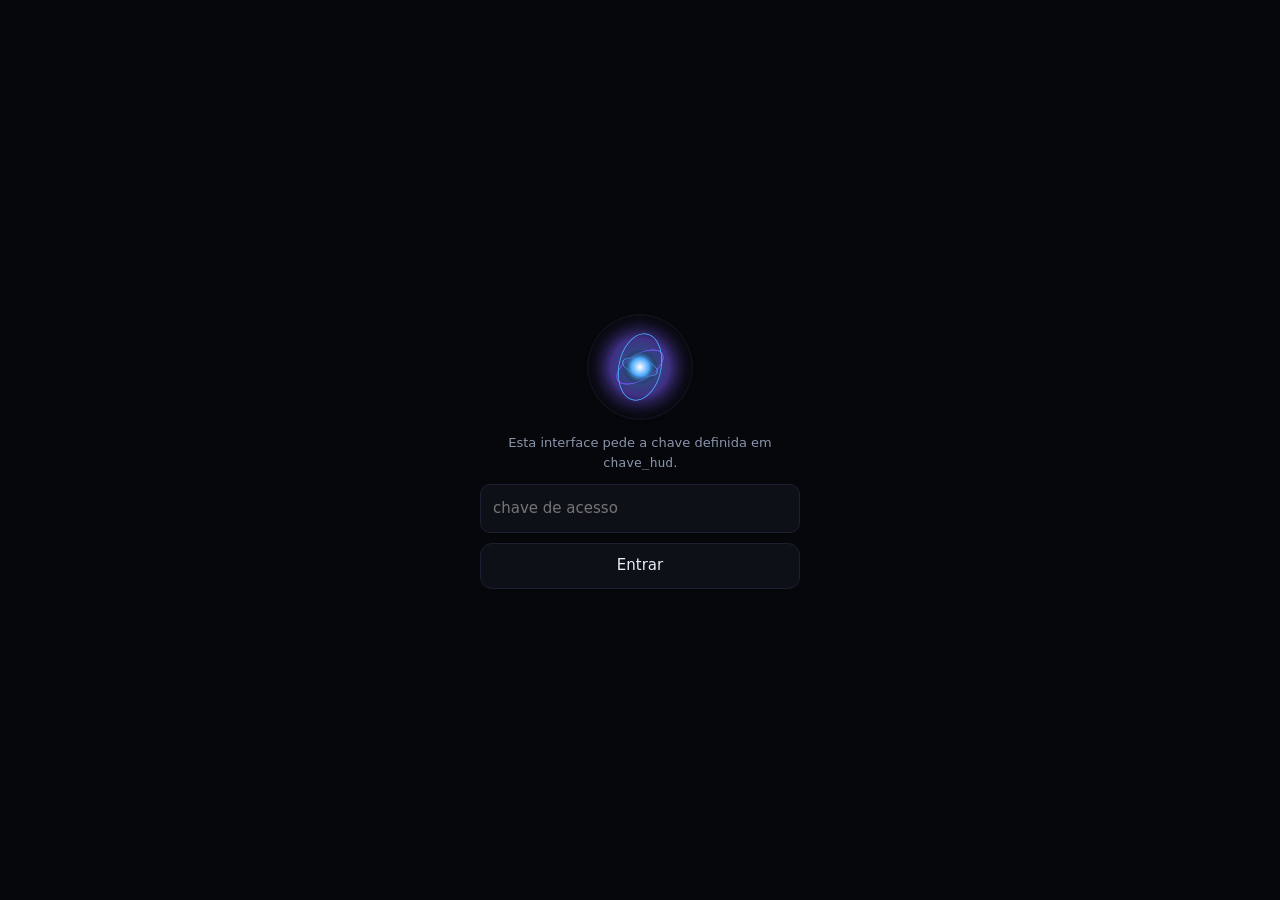
==== commit 1b704dcc: "Merge 61f797551e5920ab439ac797154a0f3b938d328e into f3ebf16d1e9f9ad117f12d69d65197453cb9706c" ====
--- a/src/zeus/hud/index.html
+++ b/src/zeus/hud/index.html
@@ -3,199 +3,1449 @@
 <head>
 <meta charset="utf-8">
 <meta name="viewport" content="width=device-width, initial-scale=1, viewport-fit=cover">
-<meta name="color-scheme" content="dark">
 <title>Zeus</title>
-<link rel="stylesheet" href="/estatico/zeus.css">
+<style>
+  :root{
+    --fundo:#06070b; --painel:#0d1017; --painel2:#0a0c12; --linha:#1b2130;
+    --texto:#e8edf7; --suave:#8994ab; --apagado:#5b6478;
+    --azul:#4ca8ff; --violeta:#7a5cff; --nucleo:#eaf4ff;
+    --verde:#3ddc97; --ambar:#ffb454; --vermelho:#ff6b6b;
+    --raio:12px;
+  }
+  *{box-sizing:border-box}
+  html,body{height:100%}
+  body{
+    margin:0; background:
+      radial-gradient(1100px 620px at 12% -10%, rgba(76,168,255,.10), transparent 60%),
+      radial-gradient(900px 560px at 92% 110%, rgba(122,92,255,.10), transparent 60%),
+      var(--fundo);
+    color:var(--texto);
+    font:15px/1.55 ui-sans-serif,system-ui,-apple-system,"Segoe UI",Roboto,sans-serif;
+    display:grid; grid-template-columns:300px minmax(0,1fr) 348px;
+    height:100dvh; overflow:hidden;
+  }
+  ::-webkit-scrollbar{width:8px;height:8px}
+  ::-webkit-scrollbar-thumb{background:#1c2432;border-radius:8px}
+
+  /* ---------------------------------------------------------- estruturas */
+  .rail{display:flex; flex-direction:column; min-height:0; overflow-y:auto;
+        padding:16px 14px; gap:14px; background:linear-gradient(180deg,rgba(13,16,23,.72),rgba(8,10,15,.72));}
+  #esquerda{border-right:1px solid var(--linha)}
+  #direita{border-left:1px solid var(--linha)}
+  .cartao{background:var(--painel); border:1px solid var(--linha); border-radius:var(--raio); padding:12px 13px}
+  .cartao h2, .titulo{font-size:10px; letter-spacing:.16em; text-transform:uppercase;
+    color:var(--apagado); margin:0 0 10px; display:flex; align-items:center; gap:8px}
+  .cartao h2 .valor, .titulo .valor{margin-left:auto; text-transform:none; color:var(--texto); letter-spacing:0; text-transform:none; font-size:12px}
+
+  /* ------------------------------------------------------------- plasma */
+  #plasma{position:relative; display:flex; flex-direction:column; align-items:center;
+          padding:18px 12px 14px; overflow:hidden}
+  #plasma::after{content:""; position:absolute; inset:-40% -20% auto; height:220px;
+                 background:radial-gradient(closest-side,rgba(76,168,255,.16),transparent);
+                 pointer-events:none}
+  #orbe{width:186px; height:186px; position:relative; z-index:1}
+  #nomeZeus{font-size:15px; letter-spacing:.34em; margin:10px 0 0; font-weight:600; z-index:1}
+  #estadoTexto{font-size:11px; letter-spacing:.2em; text-transform:uppercase; color:var(--azul);
+               margin-top:6px; font-weight:600}
+  #detalhe{font-size:11.5px; color:var(--suave); margin-top:2px; text-align:center; min-height:17px}
+  #chips{display:flex; flex-wrap:wrap; gap:5px; justify-content:center; margin-top:12px; z-index:1}
+  .chip{font-size:10.5px; letter-spacing:.04em; padding:3px 8px; border-radius:999px;
+        border:1px solid var(--linha); color:var(--apagado); background:var(--painel2); white-space:nowrap}
+  .chip.viva{color:var(--verde); border-color:rgba(61,220,151,.35); background:rgba(61,220,151,.07)}
+  .chip.meia{color:var(--ambar); border-color:rgba(255,180,84,.35); background:rgba(255,180,84,.07)}
+
+  /* ---------------------------------------------------------------- mapa */
+  #mapa{width:100%; height:224px; display:block}
+  #legendaMapa{font-size:10.5px; color:var(--apagado); margin-top:6px; line-height:1.5}
+  .telaDoMapa{position:relative; width:100%; height:224px; overflow:hidden;
+              border-radius:9px; background:#0b0f16; cursor:grab; touch-action:none}
+  .telaDoMapa.arrastando{cursor:grabbing}
+  .telaDoMapa img{position:absolute; width:256px; height:256px; user-select:none;
+                  -webkit-user-drag:none; image-rendering:auto;
+                  filter:invert(1) hue-rotate(185deg) saturate(.55) brightness(.92) contrast(1.05)}
+  .telaDoMapa .pino{position:absolute; width:12px; height:12px; margin:-6px 0 0 -6px;
+                    border-radius:50% 50% 50% 0; transform:rotate(-45deg);
+                    background:var(--azul); box-shadow:0 0 0 2px rgba(7,8,12,.85)}
+  .telaDoMapa .pino.casa{background:var(--verde)}
+  .telaDoMapa .rotuloPino{position:absolute; transform:translate(-50%,-22px);
+                          font-size:10.5px; color:var(--texto); white-space:nowrap;
+                          background:rgba(7,8,12,.82); padding:1px 5px; border-radius:5px;
+                          border:1px solid var(--linha); pointer-events:none}
+  .telaDoMapa .credito{position:absolute; right:4px; bottom:3px; font-size:9px;
+                       color:var(--apagado); background:rgba(7,8,12,.6);
+                       padding:0 4px; border-radius:4px}
+  .telaDoMapa .aviso{position:absolute; inset:0; display:grid; place-items:center;
+                     text-align:center; font-size:11.5px; color:var(--apagado); padding:14px}
+  .ferramentasDoMapa{display:flex; gap:5px; margin-top:7px}
+  .ferramentasDoMapa button{height:24px; padding:0 8px; font-size:11px; border-radius:7px;
+                            color:var(--suave); background:var(--painel2)}
+  .ferramentasDoMapa input{flex:1; min-width:0; height:24px; padding:0 8px; font-size:11px;
+                           border-radius:7px; border:1px solid var(--linha);
+                           background:var(--painel2); color:var(--texto); outline:none}
+  #mapaGrande{position:fixed; inset:0; z-index:12; background:var(--fundo);
+              display:none; flex-direction:column; padding:12px}
+  #mapaGrande.aberto{display:flex}
+  #mapaGrande .telaDoMapa{flex:1; height:auto}
+  #mapaGrande header{display:flex; align-items:center; gap:10px; padding:0 2px 10px}
+
+  /* ------------------------------------------------------------ conversa */
+  #centro{display:flex; flex-direction:column; min-width:0; padding:0 18px}
+  #barraTopo{display:none}
+  #cabecalho{display:flex; align-items:baseline; gap:10px; padding:16px 2px 6px}
+  #cabecalho h1{font-size:13px; margin:0; letter-spacing:.2em; color:var(--suave); font-weight:600}
+  #modeloTopo{font-size:11.5px; color:var(--apagado); margin-left:auto}
+  #conversa{flex:1; overflow-y:auto; padding:8px 2px 16px; display:flex; flex-direction:column; gap:10px}
+  .fala{max-width:min(720px,90%); padding:10px 14px; border-radius:14px; white-space:pre-wrap; word-wrap:break-word}
+  .zeus{background:var(--painel); border:1px solid var(--linha); border-bottom-left-radius:4px}
+  .nicolas{align-self:flex-end; background:linear-gradient(135deg,#2a3c66,#3a2f6b); border-bottom-right-radius:4px}
+  .sistema{align-self:center; font-size:12px; color:var(--suave); background:none; padding:2px; text-align:center}
+  .hora{display:block; margin-top:4px; font-size:10px; color:var(--suave); opacity:.75}
+  .fala.fluindo::after{content:"▌"; color:var(--azul); animation:piscar 1s steps(2) infinite}
+  @keyframes piscar{50%{opacity:0}}
+
+  #entrada{display:flex; gap:8px; padding:8px 2px 18px; align-items:flex-end}
+  textarea{flex:1; resize:none; min-height:46px; max-height:140px; padding:12px 14px;
+    background:var(--painel); color:var(--texto); border:1px solid var(--linha);
+    border-radius:var(--raio); font:inherit; outline:none}
+  textarea:focus{border-color:#2d4a7a}
+  button{border:1px solid var(--linha); background:var(--painel); color:var(--texto);
+    border-radius:var(--raio); padding:0 16px; height:46px; cursor:pointer; font:inherit}
+  button:hover{border-color:#2d4a7a}
+  button[disabled]{opacity:.45; cursor:default}
+  #microfone.ativo{border-color:var(--violeta); color:var(--violeta); box-shadow:0 0 0 3px rgba(122,92,255,.18)}
+
+  /* -------------------------------------------------------------- saúde */
+  .medidores{display:grid; grid-template-columns:1fr 1fr; gap:10px}
+  .medidor{display:flex; flex-direction:column; align-items:center; gap:2px}
+  .medidor canvas{width:92px; height:60px}
+  .medidor .nome{font-size:9.5px; letter-spacing:.14em; text-transform:uppercase; color:var(--apagado)}
+  .medidor .sub{font-size:10.5px; color:var(--suave)}
+
+  .barra{height:6px; border-radius:6px; background:#141a26; overflow:hidden; margin:5px 0 3px}
+  .barra i{display:block; height:100%; border-radius:6px; background:var(--azul);
+           transition:width .45s ease, background .45s ease}
+  .linhaDado{display:flex; align-items:baseline; gap:8px; font-size:12px}
+  .linhaDado .rot{color:var(--suave)} .linhaDado .val{margin-left:auto; font-variant-numeric:tabular-nums}
+  .nucleos{display:flex; gap:2px; align-items:flex-end; height:28px; margin-top:9px;
+           background:#0f1420; border:1px solid #141b28; border-radius:5px; padding:2px}
+  .nucleos i{flex:1; background:#1d2838; border-radius:2px; min-height:2px;
+             transition:height .4s ease, background .4s ease}
+  #faixaCpu{width:100%; height:34px; display:block; margin-top:8px}
+  .sep{height:1px; background:var(--linha); margin:11px -13px}
+  .obs{font-size:11px; color:var(--apagado); margin:6px 0 0}
+  .quente{color:var(--ambar)} .critico{color:var(--vermelho)} .bom{color:var(--verde)}
+
+  /* --------------------------------------------------------------- abas */
+  .abas{display:flex; gap:4px; margin:0 0 10px; flex-wrap:wrap}
+  .abas button{height:26px; padding:0 10px; font-size:11px; border-radius:8px;
+               color:var(--suave); background:var(--painel2)}
+  .abas button.sel{color:var(--texto); border-color:#2d4a7a; background:#121a28}
+  .abas .conta{font-size:9.5px; color:var(--azul); margin-left:5px}
+  .painelAba{display:none} .painelAba.sel{display:block}
+  ul.lista{list-style:none; margin:0; padding:0; display:flex; flex-direction:column; gap:6px}
+  ul.lista li{font-size:12.5px; padding:7px 9px; background:var(--painel2);
+              border:1px solid var(--linha); border-radius:9px}
+  ul.lista li span{display:block; color:var(--apagado); font-size:10.5px; margin-top:2px}
+  .vazio{color:var(--apagado); font-size:11.5px}
+
+  /* -------------------------------------------------------------- gestos */
+  #gestos{display:flex; align-items:center; gap:8px; margin-top:10px; width:100%}
+  #gestos button{height:26px; padding:0 10px; font-size:11px; border-radius:8px;
+                 color:var(--suave); background:var(--painel2)}
+  #gestos button.ligado{color:var(--violeta); border-color:rgba(122,92,255,.45);
+                        background:rgba(122,92,255,.10)}
+  #olho{width:74px; height:56px; border-radius:7px; background:#0b0f16;
+        border:1px solid var(--linha); display:none}
+  #olho.vendo{display:block}
+  #luzDaCamera{display:none; align-items:center; gap:5px; font-size:10px;
+               letter-spacing:.08em; color:var(--vermelho)}
+  #luzDaCamera.acesa{display:flex}
+  #luzDaCamera i{width:7px; height:7px; border-radius:50%; background:var(--vermelho);
+                 animation:respirar 1.4s ease-in-out infinite}
+  @keyframes respirar{50%{opacity:.25}}
+  #dicaGesto{font-size:10.5px; color:var(--apagado); margin:6px 0 0; text-align:center}
+
+  /* --------------------------------------------------------------- porta */
+  #porta{position:fixed; inset:0; background:var(--fundo); display:none; place-items:center; z-index:9}
+  #porta.aberta{display:grid}
+  #porta form{display:flex; flex-direction:column; gap:10px; width:min(320px,86vw); text-align:center}
+  #porta input{padding:12px; border-radius:10px; border:1px solid var(--linha);
+               background:var(--painel); color:var(--texto); font:inherit}
+
+  /* ------------------------------------------------------------ estreito */
+  @media (max-width:1180px){ body{grid-template-columns:260px minmax(0,1fr) 312px} }
+  @media (max-width:980px){
+    body{grid-template-columns:1fr; grid-template-rows:auto minmax(0,1fr)}
+    .rail{display:none; padding-top:6px}
+    #centro{padding-top:0}
+    body.ver-saude #direita, body.ver-mapa #esquerda{display:flex; grid-row:2}
+    body.ver-saude #centro, body.ver-mapa #centro{display:none}
+    #barraTopo{display:flex; gap:6px; padding:10px 14px 4px; grid-row:1}
+    #barraTopo button{height:30px; padding:0 12px; font-size:12px; border-radius:9px; color:var(--suave)}
+    #barraTopo button.sel{color:var(--texto); border-color:#2d4a7a; background:#121a28}
+    #orbe{width:150px;height:150px}
+  }
+</style>
 </head>
-<body data-vista="conversa">
-<a class="pular" href="#texto">Ir para o campo de conversa</a>
-
-<!-- ================================================================ porta -->
-<div id="porta" hidden>
-  <form id="formPorta" autocomplete="off">
-    <canvas id="orbePorta" width="240" height="240" aria-hidden="true"></canvas>
-    <h1 style="margin:0;font-size:20px;letter-spacing:.3em">ZEUS</h1>
-    <p>Digite a chave definida em <code>chave_hud</code> ou o código de pareamento
-       que o Zeus imprimiu ao iniciar.</p>
-    <label class="oculto-visual" for="campoChave">Chave ou código</label>
-    <input id="campoChave" type="password" placeholder="chave ou código" required>
-    <button class="botao primario" type="submit">Entrar</button>
-    <p id="erroPorta" role="alert"></p>
-  </form>
+<body>
+<div id="porta"><form onsubmit="guardarChave(event)">
+  <canvas id="orbePorta" width="280" height="280" style="width:112px;height:112px;margin:0 auto"></canvas>
+  <p style="color:var(--suave);font-size:13px;margin:0">Esta interface pede a chave definida em <code>chave_hud</code>.</p>
+  <input id="campoChave" type="password" placeholder="chave de acesso" autocomplete="off">
+  <button type="submit">Entrar</button>
+</form></div>
+
+<nav id="barraTopo">
+  <button data-vista="conversa" class="sel">Conversa</button>
+  <button data-vista="saude">Saúde</button>
+  <button data-vista="mapa">Mapa</button>
+</nav>
+
+<!-- ============================================================ esquerda -->
+<aside class="rail" id="esquerda">
+  <div class="cartao" id="plasma">
+    <canvas id="orbe" width="372" height="372"></canvas>
+    <p id="nomeZeus">ZEUS</p>
+    <div id="estadoTexto">ocioso</div>
+    <div id="detalhe">—</div>
+    <div id="chips"></div>
+    <div id="gestos">
+      <button id="ligarCamera" title="Gestos pela webcam">✋ gestos</button>
+      <span id="luzDaCamera"><i></i>CÂMERA LIGADA</span>
+      <canvas id="olho" width="160" height="120"></canvas>
+    </div>
+    <p id="dicaGesto">Desligado. O vídeo nunca sai deste navegador.</p>
+  </div>
+
+  <div class="cartao">
+    <div class="abas" id="abasMapa">
+      <button data-aba="sistema" class="sel">Sistema</button>
+      <button data-aba="local">Localização</button>
+      <span class="valor" id="contaMapa" style="margin-left:auto;font-size:10.5px;color:var(--apagado)">—</span>
+    </div>
+    <div class="painelAba sel" data-aba="sistema">
+      <canvas id="mapa" width="640" height="432"></canvas>
+      <p id="legendaMapa">Cada nó é uma capacidade. Aceso quer dizer verificada agora;
+         âmbar, presente mas sem confirmação; apagado, ausente.</p>
+    </div>
+    <div class="painelAba" data-aba="local">
+      <div class="telaDoMapa" id="telaLocal"></div>
+      <div class="ferramentasDoMapa">
+        <input id="buscaLugar" placeholder="rua, bairro, cidade…" autocomplete="off">
+        <button id="expandirMapa" title="Tela cheia">⤢</button>
+      </div>
+      <p id="legendaLocal" style="font-size:10.5px;color:var(--apagado);margin:6px 0 0">
+        Telas do OpenStreetMap, buscadas pelo Zeus e guardadas em disco: depois da
+        primeira olhada o mapa funciona sem rede.</p>
+    </div>
+  </div>
+</aside>
+
+<div id="mapaGrande">
+  <header>
+    <b style="font-size:12px;letter-spacing:.16em;color:var(--suave)">LOCALIZAÇÃO</b>
+    <span id="coordGrande" style="font-size:11px;color:var(--apagado)"></span>
+    <button id="fecharMapa" style="margin-left:auto;height:30px">Fechar</button>
+  </header>
+  <div class="telaDoMapa" id="telaGrande"></div>
 </div>
 
-<!-- ================================================================= topo -->
-<header class="topo">
-  <div class="marca"><canvas id="orbeTopo" width="80" height="80" aria-hidden="true"></canvas><b>ZEUS</b></div>
-  <nav class="vistas" aria-label="Áreas">
-    <button type="button" data-vista="hoje">Hoje</button>
-    <button type="button" data-vista="conversa" aria-current="page">Conversa</button>
-    <button type="button" data-vista="pendencias" id="botaoPendencias">Pendências<span class="conta" id="contaPendencias"></span></button>
-    <button type="button" data-vista="diagnostico">Diagnóstico</button>
-  </nav>
-  <div class="sinais" aria-label="Estado das capacidades">
-    <span class="sinal" id="sinalModelo" title="modelo"><i></i><span class="val">modelo: verificando</span></span>
-    <span class="sinal" id="sinalMicrofone" title="microfone"><i></i><span class="val">microfone: verificando</span></span>
-    <span class="sinal" id="sinalConexao" title="conexão"><i></i><span class="val">conectando</span></span>
+<!-- ============================================================== centro -->
+<main id="centro">
+  <div id="cabecalho">
+    <h1>CONVERSA</h1>
+    <span id="modeloTopo">—</span>
   </div>
-  <div class="acoes">
-    <button type="button" class="botao discreto pequeno" id="sair" title="Encerrar a sessão neste aparelho"><span class="rot">Sair</span><span aria-hidden="true">⏻</span></button>
+  <div id="conversa"></div>
+  <div id="entrada">
+    <textarea id="texto" rows="1" placeholder="Fale com o Zeus…"></textarea>
+    <button id="microfone" title="Falar">🎙</button>
+    <button id="enviar">Enviar</button>
   </div>
-</header>
-
-<!-- ================================================================ agora -->
-<div class="agora" id="agora" role="status" aria-live="polite" data-estado="ocioso">
-  <span class="ponto" aria-hidden="true"></span>
-  <span class="rotulo">Agora</span>
-  <span class="texto" id="agoraTexto">Carregando o estado do Zeus…</span>
-  <span class="tempo" id="agoraTempo"></span>
-  <span class="acoes">
-    <button type="button" class="botao pequeno" id="pararAudio" hidden>Parar áudio</button>
-  </span>
-</div>
-<div class="faixa-aviso" id="faixaAviso" role="alert" hidden></div>
-
-<main id="principal">
-  <!-- ============================================================== hoje -->
-  <section class="vista" id="vista-hoje" aria-labelledby="tituloHoje">
-    <div class="pagina">
-      <div class="heroi">
-        <canvas id="orbeHoje" width="256" height="256" aria-hidden="true"></canvas>
-        <div>
-          <h1 id="tituloHoje">Olá.</h1>
-          <p id="hojeEstado">Carregando…</p>
-        </div>
-      </div>
-      <div class="cartoes">
-        <div class="cartao"><h2>Próximos na agenda <span class="valor" id="hojeAgendaConta"></span></h2>
-          <ul class="lista-simples" id="hojeAgenda"></ul></div>
-        <div class="cartao"><h2>Precisa de você <span class="valor" id="hojeAtencaoConta"></span></h2>
-          <ul class="lista-simples" id="hojeAtencao"></ul>
-          <p style="margin:10px 0 0"><button type="button" class="botao pequeno" data-ir="pendencias">Ver pendências</button></p></div>
-        <div class="cartao"><h2>Conversa recente</h2>
-          <ul class="lista-simples" id="hojeConversa"></ul>
-          <p style="margin:10px 0 0"><button type="button" class="botao pequeno" data-ir="conversa">Continuar a conversa</button></p></div>
-        <div class="cartao"><h2>Capacidades</h2><div class="caps" id="hojeCapacidades"></div>
-          <p class="obs">Estado verificado pelo próprio Zeus. Detalhes em Diagnóstico.</p></div>
-      </div>
+</main>
+
+<!-- ============================================================== direita -->
+<aside class="rail" id="direita">
+  <div class="cartao">
+    <h2>Sinais vitais <span class="valor" id="tempoLigado">—</span></h2>
+    <div class="medidores">
+      <div class="medidor"><canvas id="anelCpu" width="184" height="120"></canvas>
+        <div class="nome">CPU</div><div class="sub" id="subCpu">—</div></div>
+      <div class="medidor"><canvas id="anelGpu" width="184" height="120"></canvas>
+        <div class="nome">GPU</div><div class="sub" id="subGpu">—</div></div>
     </div>
-  </section>
-
-  <!-- ========================================================== conversa -->
-  <section class="vista ativa" id="vista-conversa" aria-label="Conversa">
-    <div class="coluna-conversa">
-      <div id="historico" role="log" aria-label="Histórico da conversa" tabindex="0"></div>
-      <button type="button" class="botao pequeno novas" id="novas" hidden>Novas mensagens ↓</button>
-      <div class="oculto-visual" id="anunciador" aria-live="polite"></div>
-      <form class="entrada" id="formEntrada">
-        <div class="resposta-a" id="respostaA" hidden>
-          <span id="respostaATexto"></span>
-          <button type="button" class="botao discreto" id="cancelarResposta" aria-label="Não responder a esta pergunta">✕</button>
-        </div>
-        <div class="linha-entrada">
-          <label class="oculto-visual" for="texto">Mensagem para o Zeus</label>
-          <textarea id="texto" rows="1" placeholder="Fale com o Zeus…" enterkeyhint="send"></textarea>
-          <button type="button" class="botao" id="microfone" aria-pressed="false" title="Falar">🎙<span class="oculto-visual">Gravar áudio</span></button>
-          <button type="submit" class="botao primario" id="enviar">Enviar</button>
-        </div>
-        <p class="nota-entrada" id="notaEntrada"></p>
-      </form>
+    <div class="nucleos" id="nucleos"></div>
+    <canvas id="faixaCpu" width="660" height="68"></canvas>
+    <p class="obs" id="obsCpu">—</p>
+  </div>
+
+  <div class="cartao">
+    <h2>Memória <span class="valor" id="valMem">—</span></h2>
+    <div class="barra"><i id="barraMem" style="width:0"></i></div>
+    <div class="linhaDado"><span class="rot">em uso</span><span class="val" id="memUso">—</span></div>
+    <div class="linhaDado"><span class="rot">swap</span><span class="val" id="memSwap">—</span></div>
+    <div class="sep"></div>
+    <h2>Vídeo <span class="valor" id="nomeGpu">sem placa NVIDIA</span></h2>
+    <div class="barra"><i id="barraVram" style="width:0"></i></div>
+    <div class="linhaDado"><span class="rot">VRAM</span><span class="val" id="vram">—</span></div>
+    <div class="linhaDado"><span class="rot">temperatura / potência</span><span class="val" id="gpuTermico">—</span></div>
+    <div class="sep"></div>
+    <h2>Disco <span class="valor" id="valDisco">—</span></h2>
+    <div class="barra"><i id="barraDisco" style="width:0"></i></div>
+    <div class="linhaDado"><span class="rot">livre para a memória do Zeus</span><span class="val" id="discoLivre">—</span></div>
+    <div class="linhaDado"><span class="rot">rede</span><span class="val" id="rede">—</span></div>
+    <div class="linhaDado"><span class="rot">processo do Zeus</span><span class="val" id="processo">—</span></div>
+  </div>
+
+  <div class="cartao">
+    <div class="abas" id="abas">
+      <button data-aba="perguntas" class="sel">Perguntas<span class="conta" id="cPerguntas"></span></button>
+      <button data-aba="agenda">Agenda<span class="conta" id="cAgenda"></span></button>
+      <button data-aba="entregas">Pendências<span class="conta" id="cEntregas"></span></button>
+      <button data-aba="fatos">Memória<span class="conta" id="cFatos"></span></button>
+      <button data-aba="operacao">Operação</button>
     </div>
-
-    <!-- painel contextual: pendências, memória e mapa -->
-    <aside id="painel" aria-label="Pendências e contexto">
-      <div class="painel-topo">
-        <div class="abas" role="tablist" aria-label="Contexto">
-          <button type="button" role="tab" id="aba-pendencias" aria-controls="painel-pendencias" aria-selected="true">Pendências<span class="conta" id="contaAba"></span></button>
-          <button type="button" role="tab" id="aba-memoria" aria-controls="painel-memoria" aria-selected="false">Memória</button>
-          <button type="button" role="tab" id="aba-mapa" aria-controls="painel-mapa" aria-selected="false">Mapa</button>
-        </div>
-        <button type="button" class="botao discreto pequeno" id="recolherPainel" style="margin-left:auto" aria-label="Recolher painel">⟩</button>
-      </div>
-      <div class="painel-corpo" role="tabpanel" id="painel-pendencias" aria-labelledby="aba-pendencias">
-        <p class="retorno" id="retornoPendencia" role="status"></p>
-        <h3>Precisa de você</h3><ul class="itens" id="listaAtencao"></ul>
-        <h3>Perguntas do Zeus</h3><ul class="itens" id="listaPerguntas"></ul>
-        <h3>Lembretes</h3><ul class="itens" id="listaLembretes"></ul>
-      </div>
-      <div class="painel-corpo" role="tabpanel" id="painel-memoria" aria-labelledby="aba-memoria" hidden>
-        <p class="obs" style="margin-top:0">Fatos confirmados, como estão no banco. Para corrigir ou
-           esquecer, peça na conversa; a edição por aqui ainda não existe.</p>
-        <ul class="itens" id="listaMemoria"></ul>
-      </div>
-      <div class="painel-corpo" role="tabpanel" id="painel-mapa" aria-labelledby="aba-mapa" hidden>
-        <div class="telaDoMapa" id="telaLocal"></div>
-        <p class="obs">Telas do OpenStreetMap, buscadas pelo Zeus e guardadas em disco. Arraste
-           para mover; roda do mouse para aproximar. Peça “onde fica…” na conversa para marcar.</p>
-      </div>
-    </aside>
-  </section>
-
-  <!-- ======================================================= diagnóstico -->
-  <section class="vista" id="vista-diagnostico" aria-labelledby="tituloDiag">
-    <div class="pagina">
-      <h1 id="tituloDiag" style="font-size:20px;margin:0 0 14px">Diagnóstico</h1>
-      <div class="cartoes">
-        <div class="cartao"><h2>Processador e vídeo <span class="valor" id="tempoLigado">—</span></h2>
-          <div class="medidores">
-            <div class="medidor"><canvas id="anelCpu" width="224" height="144" aria-hidden="true"></canvas>
-              <div class="nome">CPU</div><div class="sub" id="subCpu">—</div></div>
-            <div class="medidor"><canvas id="anelGpu" width="224" height="144" aria-hidden="true"></canvas>
-              <div class="nome">GPU</div><div class="sub" id="subGpu">—</div></div>
-          </div>
-          <div class="nucleos" id="nucleos" aria-hidden="true"></div>
-          <canvas id="faixaCpu" width="660" height="80" aria-hidden="true"></canvas>
-          <p class="obs" id="obsCpu">—</p></div>
-        <div class="cartao"><h2>Memória, disco e rede</h2>
-          <div class="linha-dado"><span class="rot">memória</span><span class="val" id="valMem">—</span></div>
-          <div class="barra"><i id="barraMem"></i></div>
-          <div class="linha-dado"><span class="rot">swap</span><span class="val" id="memSwap">—</span></div>
-          <div class="linha-dado"><span class="rot">VRAM</span><span class="val" id="vram">—</span></div>
-          <div class="barra"><i id="barraVram"></i></div>
-          <div class="linha-dado"><span class="rot">GPU</span><span class="val" id="gpuTermico">—</span></div>
-          <div class="linha-dado"><span class="rot">disco do estado</span><span class="val" id="valDisco">—</span></div>
-          <div class="barra"><i id="barraDisco"></i></div>
-          <div class="linha-dado"><span class="rot">rede</span><span class="val" id="rede">—</span></div>
-          <div class="linha-dado"><span class="rot">processo do Zeus</span><span class="val" id="processo">—</span></div>
-          <p class="obs" id="obsSaude"></p></div>
-        <div class="cartao"><h2>Capacidades <span class="valor" id="contaMapa">—</span></h2>
-          <canvas id="mapaCapacidades" width="640" height="480" aria-hidden="true"></canvas>
-          <ul class="lista-simples" id="listaCapacidades"></ul></div>
-        <div class="cartao"><h2>Operação</h2><ul class="lista-simples" id="listaOperacao"></ul></div>
-      </div>
-      <div class="cartao" style="margin-top:14px"><h2>Últimos turnos medidos <span class="valor" id="obsMedidas"></span></h2>
-        <div class="tabela"><table>
-          <thead><tr><th>Hora</th><th>Canal</th><th>Resultado</th><th>Fila</th><th>Contexto</th>
-            <th>Rodadas</th><th>Prompt avaliado</th><th>1º fragmento final</th><th>Total</th></tr></thead>
-          <tbody id="tabelaMedidas"></tbody></table></div>
-        <p class="obs">Tempos medidos no servidor com relógio monotônico. “—” é medida ausente, não zero;
-           passe o mouse para ver o motivo. Nada do que foi dito entra aqui.</p></div>
-      <div class="cartoes" style="margin-top:14px">
-        <div class="cartao"><h2>Aparência</h2>
-          <label class="interruptor"><input type="checkbox" id="economia"> Economia: sem animação contínua e saúde a cada 10 s</label>
-          <p class="obs">O sistema também pode pedir movimento reduzido; ele é respeitado sempre.</p></div>
-        <div class="cartao"><h2>Gestos pela webcam <span class="valor">experimental</span></h2>
-          <p class="obs" style="margin-top:0">Detecta presença, posição e aceno por cor de pele e movimento.
-             Não reconhece dedos. O vídeo não sai deste navegador; nada é gravado.</p>
-          <p style="display:flex;gap:10px;align-items:center;flex-wrap:wrap">
-            <button type="button" class="botao pequeno" id="ligarCamera" aria-pressed="false">Ligar gestos</button>
-            <span class="luz-camera" id="luzDaCamera" hidden><i></i>CÂMERA LIGADA</span></p>
-          <canvas id="olho" width="160" height="120" hidden aria-label="O que a câmera vê, reduzido"></canvas>
-          <p class="obs" id="dicaGesto">Desligado.</p></div>
-      </div>
-    </div>
-  </section>
-</main>
-
-<script src="/estatico/estado.js"></script>
-<script src="/estatico/api.js"></script>
-<script src="/estatico/orbe.js"></script>
-<script src="/estatico/conversa.js"></script>
-<script src="/estatico/pendencias.js"></script>
-<script src="/estatico/voz.js"></script>
-<script src="/estatico/diagnostico.js"></script>
-<script src="/estatico/mapa.js"></script>
-<script src="/estatico/gestos.js"></script>
-<script src="/estatico/app.js"></script>
+    <div class="painelAba sel" data-aba="perguntas"><ul class="lista" id="perguntas"></ul></div>
+    <div class="painelAba" data-aba="agenda"><ul class="lista" id="agenda"></ul></div>
+    <div class="painelAba" data-aba="entregas"><ul class="lista" id="entregas"></ul></div>
+    <div class="painelAba" data-aba="fatos"><ul class="lista" id="fatos"></ul></div>
+    <div class="painelAba" data-aba="operacao"><ul class="lista" id="operacao"></ul></div>
+  </div>
+</aside>
+
+<script>
+"use strict";
+const $ = (id) => document.getElementById(id);
+
+/* ---------------------------------------------------------------- chave */
+function chaveGuardada(){
+  const daUrl = new URLSearchParams(location.search).get("chave");
+  if (daUrl) { try { sessionStorage.setItem("zeus_chave", daUrl); } catch(e){} return daUrl; }
+  try { return sessionStorage.getItem("zeus_chave") || ""; } catch(e){ return ""; }
+}
+let CHAVE = chaveGuardada();
+function guardarChave(evento){
+  evento.preventDefault();
+  CHAVE = $("campoChave").value.trim();
+  try { sessionStorage.setItem("zeus_chave", CHAVE); } catch(e){}
+  $("porta").classList.remove("aberta");
+  iniciar();
+}
+function pedirChave(){ $("porta").classList.add("aberta"); }
+
+/* ------------------------------------------------------------- formatos */
+const NADA = "—";
+function bytes(v){
+  if (v === null || v === undefined || isNaN(v)) return NADA;
+  const u = ["B","KB","MB","GB","TB"]; let i = 0; v = Number(v);
+  while (v >= 1024 && i < u.length-1){ v /= 1024; i++; }
+  return (v >= 100 || i === 0 ? Math.round(v) : v.toFixed(1)) + " " + u[i];
+}
+function porcento(v){ return (v === null || v === undefined || isNaN(v)) ? NADA : Math.round(v) + "%"; }
+function duracao(s){
+  if (!s && s !== 0) return NADA;
+  const d = Math.floor(s/86400), h = Math.floor(s%86400/3600), m = Math.floor(s%3600/60);
+  if (d) return d + "d " + h + "h";
+  if (h) return h + "h " + m + "min";
+  return m + "min";
+}
+function faixaDeCor(v, aviso, limite){
+  if (v === null || v === undefined) return "var(--apagado)";
+  if (v >= limite) return "var(--vermelho)";
+  if (v >= aviso) return "var(--ambar)";
+  return "var(--azul)";
+}
+
+/* ----------------------------------------------------------------- orbe */
+let ESTADO = "ocioso";
+const CORES = {
+  ocioso:   ["#4ca8ff", "#7a5cff", 0.55],
+  ouvindo:  ["#7a5cff", "#4ca8ff", 1.15],
+  pensando: ["#4ca8ff", "#eaf4ff", 1.9],
+  falando:  ["#eaf4ff", "#4ca8ff", 1.35],
+  offline:  ["#3a4257", "#2a3040", 0.25],
+};
+/* A carga da máquina entra no desenho: quando o X99 está sob pressão o orbe
+   respira mais rápido. É diagnóstico periférico — dá para sentir sem ler. */
+let CARGA_VISUAL = 0;
+function desenharOrbe(tela, lado){
+  const ctx = tela.getContext("2d");
+  const r = lado/2, t = performance.now()/1000;
+  const [a, b, base] = CORES[ESTADO] || CORES.ocioso;
+  const ritmo = base * (1 + CARGA_VISUAL * 0.9);
+  ctx.clearRect(0,0,lado,lado);
+
+  const pulso = 1 + 0.06*Math.sin(t*ritmo*2.2);
+  const halo = ctx.createRadialGradient(r,r,r*0.12, r,r,r*0.95*pulso);
+  halo.addColorStop(0, a); halo.addColorStop(0.45, b); halo.addColorStop(1, "rgba(7,8,12,0)");
+  ctx.globalAlpha = 0.5; ctx.fillStyle = halo;
+  ctx.beginPath(); ctx.arc(r,r,r*0.95*pulso,0,Math.PI*2); ctx.fill();
+
+  ctx.globalAlpha = 0.85;
+  for (let i=0;i<3;i++){
+    const fase = t*ritmo*(0.5+i*0.35) + i*2.1;
+    const raio = r*(0.32+i*0.14);
+    ctx.beginPath();
+    ctx.strokeStyle = i%2 ? b : a;
+    ctx.lineWidth = lado/110;
+    ctx.ellipse(r, r, raio, raio*(0.35+0.28*Math.abs(Math.sin(fase))), fase, 0, Math.PI*2);
+    ctx.stroke();
+  }
+
+  /* anel externo: ocupação da CPU, desenhada como arco. */
+  if (ESTADO !== "offline"){
+    ctx.lineWidth = lado/74; ctx.lineCap = "round";
+    ctx.globalAlpha = 0.5; ctx.strokeStyle = "#141d2c";
+    ctx.beginPath(); ctx.arc(r, r, r*0.93, 0, Math.PI*2); ctx.stroke();
+    if (CARGA_VISUAL > 0.01){
+      ctx.globalAlpha = 0.95;
+      ctx.strokeStyle = faixaDeCor(CARGA_VISUAL*100, 70, 90);
+      ctx.beginPath();
+      ctx.arc(r, r, r*0.93, -Math.PI/2, -Math.PI/2 + Math.PI*2*Math.min(1,CARGA_VISUAL));
+      ctx.stroke();
+    }
+  }
+
+  const nucleo = ctx.createRadialGradient(r,r,0, r,r,r*0.3*pulso);
+  nucleo.addColorStop(0, "#ffffff"); nucleo.addColorStop(0.5, a); nucleo.addColorStop(1, "rgba(7,8,12,0)");
+  ctx.globalAlpha = 1; ctx.fillStyle = nucleo;
+  ctx.beginPath(); ctx.arc(r,r,r*0.3*pulso,0,Math.PI*2); ctx.fill();
+}
+function animar(){
+  desenharOrbe($("orbe"), 372);
+  if ($("porta").classList.contains("aberta")) desenharOrbe($("orbePorta"), 280);
+  desenharMapa();
+  requestAnimationFrame(animar);
+}
+function mudarEstado(novo, detalhe){
+  ESTADO = novo;
+  $("estadoTexto").textContent = novo;
+  if (detalhe !== undefined) $("detalhe").textContent = detalhe || NADA;
+}
+
+/* ----------------------------------------------------------- mapa vivo */
+/* O "mapa" honesto hoje é o mapa do próprio Zeus: quais capacidades existem,
+   quais estão verificadas e por onde a conversa passa. Um mapa geográfico
+   viria quando houver sensor com posição — não há, e desenhar um seria
+   enfeite. */
+const NOS = [
+  {id:"modelo",   rot:"modelo"},
+  {id:"memoria",  rot:"memória"},
+  {id:"voz",      rot:"voz"},
+  {id:"ouvidos",  rot:"ouvidos"},
+  {id:"telegram", rot:"telegram"},
+  {id:"hud",      rot:"hud"},
+  {id:"pesquisa", rot:"pesquisa"},
+  {id:"agenda",   rot:"agenda"},
+];
+let MAPA = {};
+function desenharMapa(){
+  const tela = $("mapa");
+  const caixa = tela && ajustarTela(tela); if (!caixa) return;
+  const {L, A, escala} = caixa, ctx = tela.getContext("2d");
+  const cx = L/2, cy = A/2, t = performance.now()/1000;
+  // Raios separados: o rótulo mais largo precisa caber na margem lateral, e
+  // um círculo perfeito numa caixa achatada empurra "pesquisa" para fora.
+  const rx = L*0.27, ry = A*0.34;
+  ctx.clearRect(0,0,L,A);
+  const pos = NOS.map((no,i) => {
+    const ang = -Math.PI/2 + i*(Math.PI*2/NOS.length);
+    return {...no, x:cx + Math.cos(ang)*rx, y:cy + Math.sin(ang)*ry,
+            vida: MAPA[no.id] || "off"};
+  });
+  for (const p of pos){
+    const viva = p.vida === "on";
+    ctx.strokeStyle = viva ? "rgba(76,168,255,.42)"
+      : (p.vida === "meia" ? "rgba(255,180,84,.34)" : "rgba(60,70,92,.55)");
+    ctx.lineWidth = (viva ? 1.1 : .8)*escala;
+    ctx.beginPath(); ctx.moveTo(cx,cy); ctx.lineTo(p.x,p.y); ctx.stroke();
+    if (viva){                       // pulso caminhando até o núcleo
+      const f = (t*0.45 + p.x*0.004) % 1;
+      const px = p.x + (cx-p.x)*f, py = p.y + (cy-p.y)*f;
+      ctx.fillStyle = "rgba(122,92,255,.85)";
+      ctx.beginPath(); ctx.arc(px,py,1.8*escala,0,Math.PI*2); ctx.fill();
+    }
+  }
+  for (const p of pos){
+    const cor = p.vida === "on" ? "#4ca8ff" : (p.vida === "meia" ? "#ffb454" : "#39415a");
+    ctx.fillStyle = cor; ctx.globalAlpha = p.vida === "off" ? .5 : 1;
+    ctx.beginPath(); ctx.arc(p.x,p.y, (p.vida === "on" ? 4.6 : 3.4)*escala, 0, Math.PI*2); ctx.fill();
+    if (p.vida === "on"){
+      ctx.globalAlpha = .22; ctx.beginPath();
+      ctx.arc(p.x,p.y, (6.5 + 2*Math.sin(t*1.6 + p.y))*escala, 0, Math.PI*2); ctx.fill();
+    }
+    ctx.globalAlpha = 1;
+    ctx.fillStyle = p.vida === "off" ? "#5b6478" : "#c9d4e8";
+    ctx.font = Math.round(11*escala) + "px ui-sans-serif,system-ui,sans-serif";
+    ctx.textAlign = p.x < cx-6 ? "right" : (p.x > cx+6 ? "left" : "center");
+    ctx.textBaseline = p.y < cy ? "bottom" : "top";
+    const dx = (p.x < cx-6 ? -1 : (p.x > cx+6 ? 1 : 0)) * 11*escala;
+    const dy = (p.y < cy ? -1 : 1) * 9*escala;
+    const margem = 3*escala, largura = ctx.measureText(p.rot).width;
+    let x = p.x + dx;
+    if (ctx.textAlign === "right") x = Math.max(x, margem + largura);
+    if (ctx.textAlign === "left")  x = Math.min(x, L - margem - largura);
+    ctx.fillText(p.rot, x, p.y+dy);
+  }
+  const pulso = (1 + 0.08*Math.sin(t*1.4)) * 17 * escala;
+  const g = ctx.createRadialGradient(cx,cy,0, cx,cy,pulso);
+  g.addColorStop(0,"#ffffff"); g.addColorStop(.45,"#4ca8ff"); g.addColorStop(1,"rgba(7,8,12,0)");
+  ctx.fillStyle = g; ctx.beginPath(); ctx.arc(cx,cy,pulso,0,Math.PI*2); ctx.fill();
+}
+
+/* Canvas tem dois tamanhos: o de exibição, em CSS, e o do buffer, em pixels.
+   Quando os dois discordam o navegador estica o desenho e o texto sai
+   achatado — foi o que aconteceu com o mapa. Aqui o buffer passa a seguir a
+   caixa real, multiplicada pela densidade da tela. */
+function ajustarTela(tela){
+  const r = tela.getBoundingClientRect();
+  if (!r.width || !r.height) return null;
+  const dpr = Math.min(2, window.devicePixelRatio || 1);
+  const L = Math.round(r.width*dpr), A = Math.round(r.height*dpr);
+  if (tela.width !== L || tela.height !== A){ tela.width = L; tela.height = A; }
+  return {L, A, escala: dpr};
+}
+
+/* ------------------------------------------------------ gestos pela webcam */
+/* Ler a mão sem modelo, sem biblioteca e sem nada saindo do navegador.
+
+   O caminho de landmarks — MediaPipe e parentes — dá dedo por dedo, mas custa
+   um modelo de vários megabytes baixado de algum lugar. Isso conflita com a
+   promessa do Zeus de clonar e rodar, e com a de funcionar sem rede.
+
+   O que dá para fazer com o que já existe no navegador: segmentar pele em
+   YCbCr, cruzar com movimento contra um fundo aprendido, e acompanhar a
+   maior mancha. Isso não distingue dedos. Distingue presença, posição,
+   tamanho e oscilação — que é o suficiente para acenar, apontar e fechar a
+   mão, e é honesto quanto ao que é.
+
+   Tudo acontece em 160x120, a 12 quadros por segundo. Nenhum quadro é
+   enviado a lugar nenhum, nada é gravado, e a câmera só liga por botão.     */
+
+const OLHO_L = 160, OLHO_A = 120, CELULA = 8;
+const QUADROS_POR_SEGUNDO = 12;
+
+function ehPele(r, g, b){
+  /* YCbCr é melhor que RGB para isto: separa luminosidade de cor, então a
+     mesma faixa vale com a luz do abajur e com a da janela. A faixa é a
+     clássica da literatura de segmentação e cobre tons de pele variados —
+     ela erra para madeira e para parede bege, e é por isso que o movimento
+     precisa concordar antes de a mancha valer. */
+  const cb = 128 - 0.168736*r - 0.331264*g + 0.5*b;
+  const cr = 128 + 0.5*r - 0.418688*g - 0.081312*b;
+  const y = 0.299*r + 0.587*g + 0.114*b;
+  return y > 40 && cb >= 77 && cb <= 127 && cr >= 133 && cr <= 173;
+}
+
+function criarOlho(){
+  const colunas = Math.ceil(OLHO_L/CELULA), linhas = Math.ceil(OLHO_A/CELULA);
+  const fundo = new Float32Array(OLHO_L*OLHO_A);     // luminosidade aprendida
+  let aprendido = 0;
+  const grade = new Float32Array(colunas*linhas);
+  const historico = [];
+  let picoDeArea = 0;
+
+  function olhar(dados){
+    /* `dados` é o ImageData do quadro reduzido. Devolve o que se enxerga:
+       presença, centro em 0..1, tamanho relativo e se é um aceno. */
+    grade.fill(0);
+    let soma = 0;
+    for (let i = 0, p = 0; i < dados.length; i += 4, p++){
+      const r = dados[i], g = dados[i+1], b = dados[i+2];
+      const luz = 0.299*r + 0.587*g + 0.114*b;
+      const diferenca = Math.abs(luz - fundo[p]);
+      // O fundo é aprendido devagar: uma mão parada por muito tempo acaba
+      // virando fundo, o que é o comportamento certo para não travar num
+      // encosto de cadeira cor de pele.
+      fundo[p] = aprendido < 20 ? luz : fundo[p]*0.97 + luz*0.03;
+      if (aprendido < 20) continue;
+      if (!ehPele(r, g, b) || diferenca < 12) continue;
+      const x = p % OLHO_L, y = (p / OLHO_L) | 0;
+      grade[((y/CELULA)|0)*colunas + ((x/CELULA)|0)] += 1;
+      soma++;
+    }
+    if (aprendido < 20){ aprendido++; return {aprendendo: true, presente: false}; }
+
+    // Maior mancha conectada na grade grossa. Grade grossa é o que deixa isto
+    // caber em milissegundos: 20x15 células em vez de 19.200 pixels.
+    const vistos = new Uint8Array(colunas*linhas);
+    let melhor = null;
+    for (let c = 0; c < colunas*linhas; c++){
+      if (vistos[c] || grade[c] < CELULA*CELULA*0.25) continue;
+      const fila = [c]; vistos[c] = 1;
+      let peso = 0, sx = 0, sy = 0, n = 0;
+      while (fila.length){
+        const atual = fila.pop();
+        const ax = atual % colunas, ay = (atual / colunas) | 0;
+        peso += grade[atual]; sx += ax*grade[atual]; sy += ay*grade[atual]; n++;
+        for (const [dx, dy] of [[1,0],[-1,0],[0,1],[0,-1]]){
+          const nx = ax+dx, ny = ay+dy;
+          if (nx < 0 || ny < 0 || nx >= colunas || ny >= linhas) continue;
+          const vizinho = ny*colunas + nx;
+          if (vistos[vizinho] || grade[vizinho] < CELULA*CELULA*0.25) continue;
+          vistos[vizinho] = 1; fila.push(vizinho);
+        }
+      }
+      if (!melhor || peso > melhor.peso)
+        melhor = {peso, x: sx/peso/colunas, y: sy/peso/linhas, celulas: n};
+    }
+    if (!melhor || melhor.peso < 90){ historico.length = 0; return {presente: false}; }
+
+    picoDeArea = Math.max(picoDeArea*0.995, melhor.peso);
+    historico.push({x: melhor.x, y: melhor.y, quando: performance.now()});
+    if (historico.length > 24) historico.shift();
+
+    return {
+      presente: true,
+      x: 1 - melhor.x,                 // espelhado: a tela é um espelho
+      y: melhor.y,
+      area: melhor.peso,
+      abertura: picoDeArea ? melhor.peso/picoDeArea : 1,
+      acenando: contarIdasEVindas() >= 3,
+    };
+  }
+
+  function contarIdasEVindas(){
+    /* Aceno é a mão trocando de direção várias vezes em menos de um segundo.
+       Movimento único, por maior que seja, não conta — senão passar na frente
+       da câmera acordaria o Zeus. */
+    const agora = performance.now();
+    const recentes = historico.filter((h) => agora - h.quando < 1100);
+    let trocas = 0, direcao = 0;
+    for (let i = 1; i < recentes.length; i++){
+      const d = recentes[i].x - recentes[i-1].x;
+      if (Math.abs(d) < 0.02) continue;
+      const nova = d > 0 ? 1 : -1;
+      if (direcao && nova !== direcao) trocas++;
+      direcao = nova;
+    }
+    return trocas;
+  }
+
+  return {olhar, reiniciar(){ aprendido = 0; historico.length = 0; picoDeArea = 0; }};
+}
+
+const OLHO = criarOlho();
+let CAMERA = null, TRILHA_DE_VIDEO = null, RELOGIO_DO_OLHO = null;
+let VIDEO = null, ESPELHO = null, ULTIMO_GESTO = 0, MAO = null;
+
+function dizerGesto(texto){ $("dicaGesto").textContent = texto; }
+
+async function alternarCamera(){
+  if (CAMERA){ desligarCamera("Desligado. O vídeo nunca sai deste navegador."); return; }
+  if (!(navigator.mediaDevices && navigator.mediaDevices.getUserMedia)){
+    dizerGesto("Este navegador não dá acesso à câmera em origem insegura. Abra por https.");
+    return;
+  }
+  try{
+    TRILHA_DE_VIDEO = await navigator.mediaDevices.getUserMedia({
+      video: {width: 320, height: 240, facingMode: "user"}, audio: false});
+  }catch(e){
+    dizerGesto("A câmera não foi liberada. Sem ela, nada de gestos — e nada mudou.");
+    return;
+  }
+  VIDEO = document.createElement("video");
+  VIDEO.playsInline = true; VIDEO.muted = true; VIDEO.srcObject = TRILHA_DE_VIDEO;
+  await VIDEO.play().catch(() => {});
+  ESPELHO = document.createElement("canvas");
+  ESPELHO.width = OLHO_L; ESPELHO.height = OLHO_A;
+  CAMERA = true;
+  OLHO.reiniciar();
+  $("ligarCamera").classList.add("ligado");
+  $("luzDaCamera").classList.add("acesa");
+  $("olho").classList.add("vendo");
+  dizerGesto("Aprendendo o fundo. Fique parado um instante.");
+  RELOGIO_DO_OLHO = setInterval(umQuadro, Math.round(1000/QUADROS_POR_SEGUNDO));
+}
+
+function desligarCamera(motivo){
+  clearInterval(RELOGIO_DO_OLHO); RELOGIO_DO_OLHO = null;
+  if (TRILHA_DE_VIDEO) TRILHA_DE_VIDEO.getTracks().forEach((t) => t.stop());
+  TRILHA_DE_VIDEO = null; CAMERA = null; VIDEO = null; MAO = null;
+  $("ligarCamera").classList.remove("ligado");
+  $("luzDaCamera").classList.remove("acesa");
+  $("olho").classList.remove("vendo");
+  const tela = $("olho").getContext("2d");
+  tela.clearRect(0, 0, OLHO_L, OLHO_A);
+  dizerGesto(motivo || "Desligado. O vídeo nunca sai deste navegador.");
+}
+
+function umQuadro(){
+  if (!CAMERA || !VIDEO || VIDEO.readyState < 2) return;
+  const ctx = ESPELHO.getContext("2d", {willReadFrequently: true});
+  ctx.drawImage(VIDEO, 0, 0, OLHO_L, OLHO_A);
+  const quadro = ctx.getImageData(0, 0, OLHO_L, OLHO_A);
+  const visto = OLHO.olhar(quadro.data);
+  desenharOlho(quadro, visto);
+  aplicarGesto(visto);
+}
+
+function desenharOlho(quadro, visto){
+  /* A prévia existe para Nicolas ver o que o Zeus vê — e ver que é pouco:
+     160 por 120, dentro do navegador, sem gravar. */
+  const tela = $("olho").getContext("2d");
+  tela.putImageData(quadro, 0, 0);
+  tela.save();
+  tela.fillStyle = "rgba(7,8,12,.45)";
+  tela.fillRect(0, 0, OLHO_L, OLHO_A);
+  if (visto && visto.presente){
+    tela.strokeStyle = visto.acenando ? "#7a5cff" : "#4ca8ff";
+    tela.lineWidth = 2;
+    const x = (1 - visto.x)*OLHO_L, y = visto.y*OLHO_A;
+    tela.beginPath(); tela.arc(x, y, 12 + 10*Math.min(1, visto.abertura), 0, Math.PI*2);
+    tela.stroke();
+  }
+  tela.restore();
+}
+
+/* Os gestos só mexem no que é reversível e visível. Nenhum deles manda
+   mensagem, executa ferramenta ou abre coisa: uma sombra na parede não pode
+   disparar ação no computador de ninguém. */
+function aplicarGesto(visto){
+  if (!visto || visto.aprendendo) return;
+  if (!visto.presente){
+    if (MAO){ MAO = null; dizerGesto("Mão fora de vista."); }
+    return;
+  }
+  const agora = performance.now();
+  const primeiro = !MAO;
+  const anterior = MAO;
+  MAO = visto;
+
+  if (visto.acenando && agora - ULTIMO_GESTO > 1500){
+    ULTIMO_GESTO = agora;
+    /* Aceno pede atenção, não liga microfone: "ouvindo" aqui seria mentira,
+       porque nenhuma captura de áudio começou. */
+    $("texto").focus();
+    dizerGesto("Aceno: campo de conversa em foco. O microfone continua desligado.");
+    return;
+  }
+  if (primeiro){ dizerGesto("Mão à vista. Acene para chamar; mova para arrastar o mapa."); return; }
+
+  // Mão fechada arrasta o mapa; mão aberta só passeia. É o gesto que mais
+  // parece com o que a mão faz de verdade sobre um mapa de papel.
+  const fechada = visto.abertura < 0.6;
+  const painelDoMapa = document.querySelector('.painelAba[data-aba="local"].sel');
+  if (fechada && painelDoMapa && MAPA_LOCAL){
+    const dx = (visto.x - anterior.x), dy = (visto.y - anterior.y);
+    if (Math.abs(dx) > 0.004 || Math.abs(dy) > 0.004){
+      const passo = 220;
+      const centro = MAPA_LOCAL.estado;
+      const escala = Math.pow(2, centro.zoom);
+      centro.lon -= dx*passo/escala*360/256;
+      centro.lat += dy*passo/escala*180/256;
+      MAPA_LOCAL.desenhar();
+      dizerGesto("Mão fechada: arrastando o mapa.");
+    }
+    return;
+  }
+  dizerGesto(fechada ? "Mão fechada." : "Mão aberta em " +
+             Math.round(visto.x*100) + "%, " + Math.round(visto.y*100) + "%.");
+}
+
+/* --------------------------------------------------- mapa de localização */
+/* Um mapa deslizante escrito à mão, em vez de biblioteca.
+
+   O motivo não é orgulho: o Zeus tem que funcionar com a internet caída, e
+   biblioteca de mapa vem de CDN ou de passo de build. São umas cem linhas —
+   a matemática é a projeção do Mercator, e o resto é posicionar imagem.
+
+   As telas vêm do próprio Zeus, nunca do servidor público direto. Ele busca
+   uma vez, guarda em disco e serve dali. O filtro CSS inverte a cor para o
+   mapa claro do OpenStreetMap combinar com o resto da tela, o que também
+   evita ter que hospedar um estilo escuro. */
+const LADO_DA_TELA = 256;
+
+function criarMapa(elemento, aoMover){
+  const estado = {lat: -16.6869, lon: -49.2648, zoom: 13, zoomMaximo: 19,
+                  pinos: [], vivo: false, aviso: ""};
+  const imagens = new Map();
+  let arrastando = null;
+
+  function paraTela(lat, lon, zoom){
+    const n = Math.pow(2, zoom);
+    const limitada = Math.max(-85.05112878, Math.min(85.05112878, lat));
+    const rad = limitada * Math.PI / 180;
+    return {x: (lon + 180) / 360 * n,
+            y: (1 - Math.asinh(Math.tan(rad)) / Math.PI) / 2 * n};
+  }
+  function deTela(x, y, zoom){
+    const n = Math.pow(2, zoom);
+    return {lat: Math.atan(Math.sinh(Math.PI * (1 - 2 * y / n))) * 180 / Math.PI,
+            lon: x / n * 360 - 180};
+  }
+
+  function desenhar(){
+    const L = elemento.clientWidth, A = elemento.clientHeight;
+    if (!L || !A) return;
+    if (estado.aviso){
+      elemento.innerHTML = '<div class="aviso">' + estado.aviso + "</div>";
+      return;
+    }
+    const centro = paraTela(estado.lat, estado.lon, estado.zoom);
+    const meio = {x: L/2, y: A/2};
+    const primeiroX = Math.floor(centro.x - meio.x / LADO_DA_TELA);
+    const primeiroY = Math.floor(centro.y - meio.y / LADO_DA_TELA);
+    const ultimoX = Math.floor(centro.x + meio.x / LADO_DA_TELA);
+    const ultimoY = Math.floor(centro.y + meio.y / LADO_DA_TELA);
+    const limite = Math.pow(2, estado.zoom);
+    const usadas = new Set();
+    for (let tx = primeiroX; tx <= ultimoX; tx++){
+      for (let ty = primeiroY; ty <= ultimoY; ty++){
+        if (ty < 0 || ty >= limite) continue;
+        const enrolado = ((tx % limite) + limite) % limite;   // o mundo dá a volta
+        const chave = estado.zoom + "/" + enrolado + "/" + ty;
+        usadas.add(chave + "@" + tx);
+        let img = imagens.get(chave + "@" + tx);
+        if (!img){
+          img = document.createElement("img");
+          img.loading = "lazy"; img.alt = "";
+          img.src = "/mapa/tela/" + chave + ".png?chave=" + encodeURIComponent(CHAVE);
+          img.onerror = () => { img.style.visibility = "hidden"; };
+          elemento.appendChild(img);
+          imagens.set(chave + "@" + tx, img);
+        }
+        img.style.left = Math.round(meio.x + (tx - centro.x) * LADO_DA_TELA) + "px";
+        img.style.top  = Math.round(meio.y + (ty - centro.y) * LADO_DA_TELA) + "px";
+      }
+    }
+    for (const [chave, img] of imagens){
+      if (!usadas.has(chave)){ img.remove(); imagens.delete(chave); }
+    }
+    for (const antigo of elemento.querySelectorAll(".pino,.rotuloPino,.credito")) antigo.remove();
+    for (const pino of estado.pinos){
+      const p = paraTela(pino.lat, pino.lon, estado.zoom);
+      const x = meio.x + (p.x - centro.x) * LADO_DA_TELA;
+      const y = meio.y + (p.y - centro.y) * LADO_DA_TELA;
+      if (x < -40 || y < -40 || x > L + 40 || y > A + 40) continue;
+      const marca = document.createElement("div");
+      marca.className = "pino" + (pino.casa ? " casa" : "");
+      marca.style.left = x + "px"; marca.style.top = y + "px";
+      marca.title = pino.nome || "";
+      elemento.appendChild(marca);
+      if (pino.nome && L > 320){
+        const rotulo = document.createElement("div");
+        rotulo.className = "rotuloPino";
+        rotulo.textContent = pino.nome.split(",").slice(0, 2).join(",");
+        rotulo.style.left = x + "px"; rotulo.style.top = y + "px";
+        elemento.appendChild(rotulo);
+      }
+    }
+    const credito = document.createElement("div");
+    credito.className = "credito";
+    credito.textContent = "© OpenStreetMap";
+    elemento.appendChild(credito);
+    if (aoMover) aoMover(estado);
+  }
+
+  elemento.addEventListener("pointerdown", (e) => {
+    arrastando = {x: e.clientX, y: e.clientY};
+    elemento.classList.add("arrastando");
+    elemento.setPointerCapture(e.pointerId);
+  });
+  elemento.addEventListener("pointermove", (e) => {
+    if (!arrastando) return;
+    const dx = e.clientX - arrastando.x, dy = e.clientY - arrastando.y;
+    arrastando = {x: e.clientX, y: e.clientY};
+    const centro = paraTela(estado.lat, estado.lon, estado.zoom);
+    const novo = deTela(centro.x - dx / LADO_DA_TELA, centro.y - dy / LADO_DA_TELA, estado.zoom);
+    estado.lat = novo.lat; estado.lon = novo.lon;
+    desenhar();
+  });
+  const soltar = (e) => { arrastando = null; elemento.classList.remove("arrastando"); };
+  elemento.addEventListener("pointerup", soltar);
+  elemento.addEventListener("pointercancel", soltar);
+  elemento.addEventListener("wheel", (e) => {
+    e.preventDefault();
+    const passo = e.deltaY < 0 ? 1 : -1;
+    const alvo = Math.max(2, Math.min(estado.zoomMaximo, estado.zoom + passo));
+    if (alvo === estado.zoom) return;
+    estado.zoom = alvo;
+    for (const img of imagens.values()) img.remove();
+    imagens.clear();
+    desenhar();
+  }, {passive: false});
+
+  return {
+    estado,
+    desenhar,
+    ir(lat, lon, zoom){
+      estado.lat = lat; estado.lon = lon;
+      if (zoom) estado.zoom = zoom;
+      for (const img of imagens.values()) img.remove();
+      imagens.clear();
+      desenhar();
+    },
+    marcar(pinos){ estado.pinos = pinos || []; desenhar(); },
+    avisar(texto){
+      estado.aviso = texto || "";
+      if (texto){ elemento.innerHTML = ""; imagens.clear(); }
+      desenhar();
+    },
+  };
+}
+
+let MAPA_LOCAL = null, MAPA_GRANDE = null, PINOS = [];
+
+async function ligarMapaLocal(){
+  MAPA_LOCAL = criarMapa($("telaLocal"));
+  try{
+    const r = await fetch("/mapa?chave=" + encodeURIComponent(CHAVE));
+    if (r.status === 503){
+      // Desligado é diferente de inalcançável, e dizer a coisa errada manda
+      // Nicolas procurar problema de rede que não existe.
+      MAPA_LOCAL.avisar("Mapa desligado. Ligue mapa_ativo na configuração.");
+      return;
+    }
+    if (!r.ok) throw new Error(r.status);
+    const inicio = await r.json();
+    if (!inicio.ativo){
+      MAPA_LOCAL.avisar(inicio.situacao || "mapa desligado");
+      return;
+    }
+    MAPA_LOCAL.estado.zoomMaximo = inicio.zoom_maximo || 19;
+    PINOS = [{lat: inicio.lat, lon: inicio.lon, nome: "aqui", casa: true}];
+    MAPA_LOCAL.marcar(PINOS);
+    MAPA_LOCAL.ir(inicio.lat, inicio.lon, inicio.zoom);
+  }catch(e){
+    MAPA_LOCAL.avisar("Não consegui falar com o mapa do Zeus.");
+  }
+}
+
+/* A busca de lugar passa pelo próprio Zeus, que é quem tem o direito de falar
+   com o serviço público — e quem respeita o limite de um pedido por segundo. */
+async function procurarLugar(){
+  const campo = $("buscaLugar");
+  const termo = campo.value.trim();
+  if (termo.length < 2 || !MAPA_LOCAL) return;
+  campo.disabled = true;
+  try{
+    const r = await fetch("/mensagem?chave=" + encodeURIComponent(CHAVE), {
+      method: "POST", headers: {"Content-Type": "application/json"},
+      body: JSON.stringify({texto: "onde fica " + termo})});
+    if (r.ok) escrever("nicolas", "onde fica " + termo);
+  }catch(e){ /* a conversa responde; o mapa recebe o pino pelo fluxo */ }
+  campo.disabled = false; campo.value = "";
+}
+
+function marcarLugares(lugares){
+  if (!lugares || !lugares.length || !MAPA_LOCAL) return;
+  const novos = lugares.map((l) => ({lat: l.lat, lon: l.lon, nome: l.nome}));
+  PINOS = PINOS.filter((p) => p.casa).concat(novos);
+  MAPA_LOCAL.marcar(PINOS);
+  MAPA_LOCAL.ir(novos[0].lat, novos[0].lon, Math.max(MAPA_LOCAL.estado.zoom, 15));
+  if (MAPA_GRANDE){ MAPA_GRANDE.marcar(PINOS); MAPA_GRANDE.ir(novos[0].lat, novos[0].lon); }
+  for (const b of $("abasMapa").children){
+    if (b.dataset) b.classList.toggle("sel", b.dataset.aba === "local");
+  }
+  for (const painel of document.querySelectorAll('.painelAba[data-aba="sistema"],.painelAba[data-aba="local"]'))
+    painel.classList.toggle("sel", painel.dataset.aba === "local");
+  MAPA_LOCAL.desenhar();
+}
+
+/* ------------------------------------------------------------ medidores */
+function anel(tela, valor, rotulo, cor){
+  const ctx = tela.getContext("2d"), L = tela.width, A = tela.height;
+  const cx = L/2, cy = A*0.86, r = Math.min(L/2, A)*0.78;
+  ctx.clearRect(0,0,L,A);
+  ctx.lineWidth = r*0.22; ctx.lineCap = "round";
+  ctx.strokeStyle = "#141a26";
+  ctx.beginPath(); ctx.arc(cx,cy,r,Math.PI,0); ctx.stroke();
+  if (valor !== null && valor !== undefined && !isNaN(valor)){
+    ctx.strokeStyle = cor;
+    ctx.beginPath(); ctx.arc(cx,cy,r,Math.PI, Math.PI + Math.PI*Math.min(1,valor/100)); ctx.stroke();
+  }
+  ctx.fillStyle = "#e8edf7"; ctx.textAlign = "center"; ctx.textBaseline = "alphabetic";
+  ctx.font = "600 " + Math.round(r*0.52) + "px ui-sans-serif,system-ui,sans-serif";
+  ctx.fillText(rotulo, cx, cy - r*0.08);
+}
+function faixa(tela, series){
+  const caixa = ajustarTela(tela); if (!caixa) return;
+  const ctx = tela.getContext("2d"), {L, A, escala} = caixa;
+  ctx.clearRect(0,0,L,A);
+  ctx.strokeStyle = "#141a26"; ctx.lineWidth = escala;
+  for (const y of [A*0.25, A*0.5, A*0.75]){
+    ctx.beginPath(); ctx.moveTo(0,y); ctx.lineTo(L,y); ctx.stroke();
+  }
+  for (const {dados, cor, preenche} of series){
+    const pontos = (dados || []).filter(v => v !== null && v !== undefined);
+    if (pontos.length < 2) continue;
+    const passo = L / Math.max(1, (dados.length - 1));
+    ctx.beginPath();
+    let iniciou = false, ultimoX = 0;
+    dados.forEach((v,i) => {
+      if (v === null || v === undefined) return;
+      const x = i*passo, y = A - (Math.min(100,Math.max(0,v))/100)*(A-3) - 1.5;
+      iniciou ? ctx.lineTo(x,y) : (ctx.moveTo(x,y), iniciou = true);
+      ultimoX = x;
+    });
+    ctx.strokeStyle = cor; ctx.lineWidth = 1.3*escala; ctx.stroke();
+    if (preenche){
+      ctx.lineTo(ultimoX, A); ctx.lineTo(0, A); ctx.closePath();
+      ctx.fillStyle = preenche; ctx.fill();
+    }
+  }
+}
+
+function pintarSaude(s){
+  if (!s) return;
+  const cpu = s.cpu || {}, mem = s.memoria || {}, placa = (s.gpu || [])[0];
+  CARGA_VISUAL = (cpu.uso || 0)/100;
+
+  anel($("anelCpu"), cpu.uso, porcento(cpu.uso), faixaDeCor(cpu.uso, 75, 92));
+  $("subCpu").textContent = [cpu.mhz ? Math.round(cpu.mhz) + " MHz" : null,
+                             cpu.celsius ? cpu.celsius + "°C" : null]
+                            .filter(Boolean).join(" · ") || (cpu.nucleos + " núcleos");
+  anel($("anelGpu"), placa ? placa.uso : null, placa ? porcento(placa.uso) : NADA,
+       faixaDeCor(placa ? placa.uso : null, 80, 95));
+  $("subGpu").textContent = placa
+    ? [placa.celsius ? placa.celsius + "°C" : null,
+       placa.watts ? Math.round(placa.watts) + " W" : null].filter(Boolean).join(" · ") || "ativa"
+    : "sem placa";
+
+  const caixa = $("nucleos");
+  const nucleos = cpu.por_nucleo || [];
+  if (caixa.childElementCount !== nucleos.length){
+    caixa.innerHTML = "";
+    nucleos.forEach(() => caixa.appendChild(document.createElement("i")));
+  }
+  nucleos.forEach((v,i) => {
+    const barra = caixa.children[i];
+    barra.style.height = Math.max(6, (v || 0)) + "%";
+    barra.style.background = faixaDeCor(v, 75, 92);
+  });
+
+  const h = s.historico || {};
+  faixa($("faixaCpu"), [
+    {dados: h.cpu, cor:"#4ca8ff", preenche:"rgba(76,168,255,.13)"},
+    {dados: h.memoria, cor:"#7a5cff"},
+    {dados: h.gpu, cor:"#3ddc97"},
+  ]);
+  const carga = (cpu.carga || [])[0];
+  $("obsCpu").textContent = [
+    cpu.modelo || null,
+    carga !== undefined ? "carga " + carga.toFixed(2) : null,
+  ].filter(Boolean).join(" · ") || NADA;
+  $("tempoLigado").textContent = "ligado há " + duracao(s.tempo_ligado_s);
+
+  $("valMem").textContent = porcento(mem.percentual);
+  $("barraMem").style.width = (mem.percentual || 0) + "%";
+  $("barraMem").style.background = faixaDeCor(mem.percentual, 80, 92);
+  $("memUso").textContent = mem.total ? bytes(mem.usada) + " de " + bytes(mem.total) : NADA;
+  $("memSwap").textContent = mem.troca_total
+    ? bytes(mem.troca_usada) + " de " + bytes(mem.troca_total) : "sem swap";
+
+  $("nomeGpu").textContent = placa ? placa.nome : "sem placa NVIDIA";
+  $("barraVram").style.width = (placa && placa.percentual_memoria || 0) + "%";
+  $("barraVram").style.background = faixaDeCor(placa ? placa.percentual_memoria : null, 85, 95);
+  $("vram").textContent = placa && placa.memoria_total
+    ? bytes(placa.memoria_usada) + " de " + bytes(placa.memoria_total) : NADA;
+  $("gpuTermico").textContent = placa
+    ? [placa.celsius ? placa.celsius + " °C" : null,
+       placa.watts ? Math.round(placa.watts) + (placa.watts_teto ? "/" + Math.round(placa.watts_teto) : "") + " W" : null,
+       placa.ventoinha !== null && placa.ventoinha !== undefined ? "ventoinha " + Math.round(placa.ventoinha) + "%" : null
+      ].filter(Boolean).join(" · ") || NADA
+    : NADA;
+
+  const disco = (s.disco || {}).estado || {};
+  $("valDisco").textContent = porcento(disco.percentual);
+  $("barraDisco").style.width = (disco.percentual || 0) + "%";
+  $("barraDisco").style.background = faixaDeCor(disco.percentual, 85, 94);
+  $("discoLivre").textContent = disco.livre ? bytes(disco.livre) : NADA;
+  const rede = s.rede || {};
+  $("rede").textContent = (rede.entrada === null || rede.entrada === undefined)
+    ? NADA : "↓ " + bytes(rede.entrada) + "/s  ↑ " + bytes(rede.saida) + "/s";
+  const proc = s.processo || {};
+  $("processo").textContent = proc.memoria
+    ? bytes(proc.memoria) + " · " + proc.threads + " threads" : NADA;
+}
+
+async function lerSaude(){
+  try{
+    const r = await fetch("/saude?chave=" + encodeURIComponent(CHAVE));
+    if (!r.ok) return;
+    pintarSaude(await r.json());
+  }catch(e){ /* o painel de saúde não derruba a conversa */ }
+}
+
+/* ------------------------------------------------------------- conversa */
+function agora(){ return new Date().toLocaleTimeString("pt-BR",{hour:"2-digit",minute:"2-digit"}); }
+function momento(iso){
+  if (!iso) return "";
+  const d = new Date(iso);
+  if (isNaN(d)) return iso;
+  const mesmoDia = d.toDateString() === new Date().toDateString();
+  return mesmoDia
+    ? d.toLocaleTimeString("pt-BR",{hour:"2-digit",minute:"2-digit"})
+    : d.toLocaleString("pt-BR",{day:"2-digit",month:"2-digit",hour:"2-digit",minute:"2-digit"});
+}
+function escrever(quem, texto, hora){
+  const div = document.createElement("div");
+  div.className = "fala " + quem;
+  div.textContent = texto;
+  if (quem !== "sistema"){
+    const marca = document.createElement("span");
+    marca.className = "hora"; marca.textContent = hora || agora();
+    div.appendChild(marca);
+  }
+  $("conversa").appendChild(div);
+  $("conversa").scrollTop = $("conversa").scrollHeight;
+}
+
+let BOLHA = null;
+function fluir(pedaco){
+  if (!BOLHA){
+    BOLHA = document.createElement("div");
+    BOLHA.className = "fala zeus fluindo";
+    BOLHA.dataset.texto = "";
+    $("conversa").appendChild(BOLHA);
+  }
+  BOLHA.dataset.texto += pedaco;
+  BOLHA.textContent = BOLHA.dataset.texto;
+  $("conversa").scrollTop = $("conversa").scrollHeight;
+}
+function descartarFluxo(){ if (BOLHA){ BOLHA.remove(); BOLHA = null; } }
+function fecharFluxo(texto, hora){
+  if (!BOLHA) return false;
+  BOLHA.classList.remove("fluindo");
+  BOLHA.textContent = texto;
+  const marca = document.createElement("span");
+  marca.className = "hora"; marca.textContent = hora || agora();
+  BOLHA.appendChild(marca);
+  BOLHA = null;
+  $("conversa").scrollTop = $("conversa").scrollHeight;
+  return true;
+}
+
+async function enviar(){
+  const campo = $("texto");
+  const texto = campo.value.trim();
+  if (!texto) return;
+  pararAudio();
+  AGUARDANDO = true;
+  campo.value = "";
+  escrever("nicolas", texto);
+  mudarEstado("pensando", "gerando resposta");
+  try{
+    const resposta = await fetch("/mensagem?chave=" + encodeURIComponent(CHAVE), {
+      method:"POST", headers:{"Content-Type":"application/json"},
+      body: JSON.stringify({texto})
+    });
+    if (resposta.status === 401) { pedirChave(); return; }
+    if (!resposta.ok) throw new Error(resposta.status);
+  }catch(e){
+    mudarEstado("offline", "falha ao enviar");
+    escrever("sistema", "Não consegui entregar sua mensagem ao Zeus.");
+  }
+}
+$("enviar").onclick = enviar;
+$("texto").addEventListener("keydown", (e) => {
+  if (e.key === "Enter" && !e.shiftKey){ e.preventDefault(); enviar(); }
+});
+
+/* ----------------------------------------------------------------- fala */
+let AUDIO = null, ULTIMA_GERACAO = 0, AGUARDANDO = false;
+function pararAudio(){ if (AUDIO){ AUDIO.onended = null; AUDIO.pause(); AUDIO = null; } }
+function tocar(url){
+  try{
+    if (AUDIO) { AUDIO.pause(); }
+    AUDIO = new Audio(url + (url.includes("?") ? "&" : "?") + "chave=" + encodeURIComponent(CHAVE));
+    mudarEstado("falando", "voz local");
+    AUDIO.onended = () => mudarEstado("ocioso", NADA);
+    AUDIO.play().catch(() => mudarEstado("ocioso", NADA));
+  }catch(e){ mudarEstado("ocioso", NADA); }
+}
+
+/* ------------------------------------------------------------- microfone */
+/* Dois caminhos, em ordem de honestidade:
+   1. escuta local — o navegador grava e manda o áudio para o Zeus, que
+      transcreve no próprio X99 com faster-whisper. O áudio não sai de casa.
+   2. ditado do navegador — só quando a escuta local não está disponível, e
+      com aviso, porque o áudio vai para o serviço do navegador.
+   getUserMedia exige origem segura: em http puro nenhum dos dois existe.    */
+let OUVIDOS_LOCAIS = false;
+let gravador = null, pedacos = [], gravando = false, limiteDeGravacao = null;
+
+function podeGravar(){
+  return !!(navigator.mediaDevices && navigator.mediaDevices.getUserMedia && window.MediaRecorder);
+}
+
+async function alternarGravacao(){
+  if (gravando){ pararGravacao(); return; }
+  let trilha = null;
+  try{
+    pararAudio();
+    trilha = await navigator.mediaDevices.getUserMedia({audio:{
+      echoCancellation:true, noiseSuppression:true, autoGainControl:true, channelCount:1
+    }});
+    gravador = new MediaRecorder(trilha, MediaRecorder.isTypeSupported("audio/webm;codecs=opus")
+      ? {mimeType:"audio/webm;codecs=opus"} : {});
+    pedacos = [];
+    gravador.ondataavailable = (e) => { if (e.data && e.data.size) pedacos.push(e.data); };
+    gravador.onstop = async () => {
+      trilha.getTracks().forEach((t) => t.stop());
+      gravando = false;
+      $("microfone").classList.remove("ativo");
+      clearTimeout(limiteDeGravacao);
+      const audio = new Blob(pedacos, {type: gravador.mimeType || "audio/webm"});
+      if (audio.size < 1200){ mudarEstado("ocioso","áudio curto demais"); return; }
+      AGUARDANDO = true;
+      mudarEstado("ouvindo","enviando para transcrever");
+      try{
+        const r = await fetch("/escuta?chave=" + encodeURIComponent(CHAVE), {
+          method:"POST", headers:{"Content-Type": audio.type}, body: audio});
+        if (!r.ok) throw new Error(r.status);
+      }catch(e){
+        mudarEstado("offline","falha ao enviar o áudio");
+        escrever("sistema","Não consegui entregar o áudio ao Zeus.");
+      }
+    };
+    gravador.start();
+    gravando = true;
+    $("microfone").classList.add("ativo");
+    mudarEstado("ouvindo","gravando — clique para parar");
+    limiteDeGravacao = setTimeout(pararGravacao, 60000);
+  }catch(e){
+    if (trilha) trilha.getTracks().forEach((t) => t.stop());
+    escrever("sistema","O navegador não liberou o microfone. Em rede local isso costuma ser origem insegura: abra a interface por https.");
+    mudarEstado("ocioso", NADA);
+  }
+}
+function pararGravacao(){ if (gravador && gravando) gravador.stop(); }
+
+const Reconhecimento = window.SpeechRecognition || window.webkitSpeechRecognition;
+let ditado = null;
+if (Reconhecimento){
+  ditado = new Reconhecimento();
+  ditado.lang = "pt-BR"; ditado.interimResults = false; ditado.continuous = false;
+  ditado.onstart = () => { $("microfone").classList.add("ativo"); mudarEstado("ouvindo","ditado do navegador"); };
+  ditado.onend = () => { $("microfone").classList.remove("ativo"); if (ESTADO === "ouvindo") mudarEstado("ocioso", NADA); };
+  ditado.onresult = (e) => { $("texto").value = ($("texto").value + " " + e.results[0][0].transcript).trim(); enviar(); };
+}
+function ditarPeloNavegador(){
+  if (!sessionStorage.getItem("zeus_ditado_ok")){
+    if (!confirm("A escuta local não está disponível agora. O ditado do navegador envia o áudio para o serviço dele. Usar mesmo assim?")) return;
+    try { sessionStorage.setItem("zeus_ditado_ok","1"); } catch(e){}
+  }
+  try { ditado.start(); } catch(e){}
+}
+$("microfone").onclick = () => {
+  if (OUVIDOS_LOCAIS && podeGravar()) return alternarGravacao();
+  if (ditado) return ditarPeloNavegador();
+  escrever("sistema","Sem escuta: a local não está instalada e este navegador não oferece ditado. Veja docs/INTERFACE_E_VOZ.md.");
+};
+function ajustarMicrofone(estado){
+  OUVIDOS_LOCAIS = !!estado.ouvidos;
+  const local = OUVIDOS_LOCAIS && podeGravar();
+  $("microfone").disabled = !local && !ditado;
+  $("microfone").title = local
+    ? "Falar — transcrição local no Zeus"
+    : (ditado ? "Ditado do navegador (o áudio sai do computador)"
+              : (estado.motivo_ouvidos || "escuta indisponível"));
+}
+
+/* ---------------------------------------------------------------- estado */
+function listar(alvo, itens, vazio, formatar, conta){
+  const lista = $(alvo);
+  lista.innerHTML = "";
+  if (conta) $(conta).textContent = (itens && itens.length) ? itens.length : "";
+  if (!itens || !itens.length){
+    const li = document.createElement("li");
+    li.className = "vazio"; li.style.background = "none"; li.style.border = "none";
+    li.textContent = vazio; lista.appendChild(li); return;
+  }
+  for (const item of itens.slice(0,14)){
+    const li = document.createElement("li");
+    const [titulo, detalhe] = formatar(item);
+    li.textContent = titulo;
+    if (detalhe){ const s = document.createElement("span"); s.textContent = detalhe; li.appendChild(s); }
+    lista.appendChild(li);
+  }
+}
+function pintarOperacao(estado){
+  const atencao = (estado.entregas || []).filter(e => ["incerta","falhou","expirada"].includes(e.situacao));
+  const entradas = (estado.entradas || []).filter(e => e.situacao === "incerta");
+  const itens = atencao.map(e => ({texto:e.texto, detalhe:e.situacao + " · " + e.motivo}));
+  entradas.forEach(() => itens.push({texto:"Mensagem do Telegram precisa de revisão", detalhe:"processamento interrompido"}));
+  listar("entregas", itens, "nenhuma pendência de entrega", e => [e.texto, e.detalhe], "cEntregas");
+  const capacidades = estado.capacidades || estado.operacao || {};
+  listar("operacao", Object.entries(capacidades), "aguardando diagnóstico",
+         e => [e[0].replaceAll("_"," "), e[1].estado]);
+  return capacidades;
+}
+function pintarChips(estado, capacidades){
+  /* Um chip por capacidade, nunca dois: o diagnóstico do supervisor vale
+     mais que o palpite do retrato, então ele sobrescreve pelo mesmo id. */
+  const marcas = new Map([
+    /* O modelo só acende quando respondeu à verificação: o nome configurado
+       não é prova de que ele está de pé. */
+    ["modelo",  [estado.modelo_estado ? estado.modelo_estado === "pronta" : !!estado.modelo,
+                 "modelo", estado.modelo || ((estado.modelo_configurado || "modelo") + " indisponível")]],
+    ["voz",     [!!estado.voz, estado.voz ? "voz local" : "sem voz", ""]],
+    ["ouvidos", [!!estado.ouvidos, estado.ouvidos ? "ouvidos locais" : "sem ouvidos",
+                 estado.motivo_ouvidos || ""]],
+  ]);
+  for (const [nome, info] of Object.entries(capacidades || {})){
+    marcas.set(nome, [info.estado === "ok" ? true : (info.estado ? "meia" : false),
+                      nome.replaceAll("_"," "), info.estado || ""]);
+  }
+  const caixa = $("chips"); caixa.innerHTML = "";
+  for (const [id, [vivo, rotulo, detalhe]] of marcas){
+    const chip = document.createElement("span");
+    chip.className = "chip " + (vivo === true ? "viva" : (vivo === "meia" ? "meia" : ""));
+    chip.textContent = rotulo;
+    if (detalhe) chip.title = detalhe;
+    caixa.appendChild(chip);
+    MAPA[id] = vivo === true ? "on" : (vivo === "meia" ? "meia" : "off");
+  }
+  MAPA.hud = "on";
+  MAPA.memoria = (estado.fatos && estado.fatos.length) ? "on" : "meia";
+  MAPA.agenda = (estado.lembretes && estado.lembretes.length) ? "on" : "meia";
+  if (MAPA.telegram === undefined) MAPA.telegram = "off";
+  if (MAPA.pesquisa === undefined) MAPA.pesquisa = "off";
+  const vivos = Object.values(MAPA).filter(v => v === "on").length;
+  $("contaMapa").textContent = vivos + " de " + Object.keys(MAPA).length + " ativos";
+}
+function pintarEstado(estado){
+  const capacidades = pintarOperacao(estado);
+  listar("perguntas", estado.perguntas, "nenhuma", (p) => [p.texto, p.situacao], "cPerguntas");
+  listar("agenda", estado.lembretes, "nada agendado", (a) => [a.texto, momento(a.vence_em)], "cAgenda");
+  listar("fatos", estado.fatos, "memória vazia", (f) => [f.value, f.key], "cFatos");
+  $("modeloTopo").textContent = estado.modelo
+    ? estado.modelo + (estado.voz ? " · voz local" : " · sem voz")
+                    + (estado.ouvidos ? " · ouvidos locais" : "")
+    : (estado.modelo_configurado ? estado.modelo_configurado + " · indisponível" : "presença local");
+  pintarChips(estado, capacidades);
+  ajustarMicrofone(estado);
+}
+async function carregarEstado(){
+  try{
+    const r = await fetch("/estado?chave=" + encodeURIComponent(CHAVE));
+    if (r.status === 401){ pedirChave(); return; }
+    const estado = await r.json();
+    pintarEstado(estado);
+    if (estado.turnos && !$("conversa").childElementCount){
+      for (const t of estado.turnos) escrever(t.papel === "zeus" ? "zeus" : "nicolas", t.texto, momento(t.em));
+    }
+  }catch(e){ mudarEstado("offline","sem contato com o Zeus"); }
+}
+
+/* ------------------------------------------------------------------ abas */
+$("abas").addEventListener("click", (e) => {
+  const alvo = e.target.closest("button"); if (!alvo) return;
+  for (const b of $("abas").children) b.classList.toggle("sel", b === alvo);
+  for (const p of document.querySelectorAll(".painelAba"))
+    p.classList.toggle("sel", p.dataset.aba === alvo.dataset.aba);
+});
+$("abasMapa").addEventListener("click", (e) => {
+  const alvo = e.target.closest("button"); if (!alvo) return;
+  for (const b of $("abasMapa").children)
+    if (b.dataset && b.dataset.aba) b.classList.toggle("sel", b === alvo);
+  for (const painel of document.querySelectorAll('.painelAba[data-aba="sistema"],.painelAba[data-aba="local"]'))
+    painel.classList.toggle("sel", painel.dataset.aba === alvo.dataset.aba);
+  if (alvo.dataset.aba === "local" && MAPA_LOCAL) MAPA_LOCAL.desenhar();
+});
+$("buscaLugar").addEventListener("keydown", (e) => {
+  if (e.key === "Enter"){ e.preventDefault(); procurarLugar(); }
+});
+$("expandirMapa").onclick = () => {
+  $("mapaGrande").classList.add("aberto");
+  if (!MAPA_GRANDE){
+    MAPA_GRANDE = criarMapa($("telaGrande"), (s) => {
+      $("coordGrande").textContent = s.lat.toFixed(5) + ", " + s.lon.toFixed(5)
+                                     + "  ·  zoom " + s.zoom;
+    });
+  }
+  MAPA_GRANDE.estado.zoomMaximo = MAPA_LOCAL ? MAPA_LOCAL.estado.zoomMaximo : 19;
+  MAPA_GRANDE.marcar(PINOS);
+  if (MAPA_LOCAL) MAPA_GRANDE.ir(MAPA_LOCAL.estado.lat, MAPA_LOCAL.estado.lon,
+                                 MAPA_LOCAL.estado.zoom);
+};
+$("fecharMapa").onclick = () => $("mapaGrande").classList.remove("aberto");
+$("ligarCamera").onclick = alternarCamera;
+// Aba escondida com a câmera ligada é exatamente o que ninguém quer ver numa
+// luz de webcam. Some a aba, some a câmera.
+document.addEventListener("visibilitychange", () => {
+  if (document.hidden && CAMERA) desligarCamera("Câmera desligada ao sair da aba.");
+});
+window.addEventListener("pagehide", () => { if (CAMERA) desligarCamera(); });
+document.addEventListener("keydown", (e) => {
+  if (e.key === "Escape") $("mapaGrande").classList.remove("aberto");
+});
+window.addEventListener("resize", () => {
+  if (MAPA_LOCAL) MAPA_LOCAL.desenhar();
+  if (MAPA_GRANDE) MAPA_GRANDE.desenhar();
+});
+
+$("barraTopo").addEventListener("click", (e) => {
+  const alvo = e.target.closest("button"); if (!alvo) return;
+  for (const b of $("barraTopo").children) b.classList.toggle("sel", b === alvo);
+  document.body.classList.remove("ver-saude","ver-mapa");
+  if (alvo.dataset.vista !== "conversa") document.body.classList.add("ver-" + alvo.dataset.vista);
+});
+
+/* ----------------------------------------------------------------- fluxo */
+let fluxo = null;
+function abrirFluxo(){
+  if (fluxo) fluxo.close();
+  fluxo = new EventSource("/fluxo?chave=" + encodeURIComponent(CHAVE));
+  fluxo.onopen = () => mudarEstado("ocioso", NADA);
+  fluxo.onerror = () => mudarEstado("offline","reconectando");
+  fluxo.onmessage = (evento) => {
+    let pacote; try{ pacote = JSON.parse(evento.data); }catch(e){ return; }
+    if (pacote.tipo === "estado"){ pintarEstado(pacote); }
+    else if (pacote.tipo === "saude"){ pintarSaude(pacote); }
+    else if (pacote.tipo === "lugares"){ marcarLugares(pacote.lugares); }
+    else if (pacote.tipo === "operacao"){
+      pintarOperacao(pacote);
+      listar("perguntas", pacote.perguntas, "nenhuma", p => [p.texto, p.situacao], "cPerguntas");
+      listar("agenda", pacote.lembretes, "nada agendado", a => [a.texto, momento(a.vence_em)], "cAgenda");
+    }
+    else if (pacote.tipo === "aviso"){
+      // Aviso não encerra nem descarta a bolha da conversa em andamento.
+      if (pacote.tipo_saida !== "resposta") escrever("zeus", pacote.texto);
+    }
+    else if (pacote.tipo === "fluxo"){
+      if (pacote.reiniciar) descartarFluxo(); else fluir(pacote.pedaco || "");
+      if (ESTADO !== "pensando") mudarEstado("pensando","escrevendo");
+    }
+    else if (pacote.tipo === "audio"){
+      if (!AGUARDANDO && !gravando && pacote.geracao === ULTIMA_GERACAO) tocar(pacote.audio);
+    }
+    else if (pacote.tipo === "mensagem"){
+      const classe = pacote.de === "zeus" ? "zeus" : (pacote.de === "sistema" ? "sistema" : "nicolas");
+      if (classe !== "zeus" || !fecharFluxo(pacote.texto, pacote.hora)){
+        if (classe === "zeus") descartarFluxo();
+        escrever(classe, pacote.texto, pacote.hora);
+      }
+      if (classe === "zeus" || classe === "sistema") AGUARDANDO = false;
+      if (pacote.audio) tocar(pacote.audio); else mudarEstado("ocioso", NADA);
+    }
+    else if (pacote.tipo === "situacao"){
+      if (pacote.geracao !== undefined){
+        ULTIMA_GERACAO = pacote.geracao;
+        AGUARDANDO = true;
+        pararAudio();
+      }
+      mudarEstado(pacote.estado, pacote.detalhe);
+    }
+  };
+}
+
+let relogioDeSaude = null;
+function iniciar(){
+  carregarEstado();
+  abrirFluxo();
+  lerSaude();
+  ligarMapaLocal();
+  /* Fora de foco o painel para: a aba escondida não precisa de /proc, e o
+     X99 tem coisa melhor a fazer do que servir medida para ninguém ver. */
+  clearInterval(relogioDeSaude);
+  relogioDeSaude = setInterval(() => { if (!document.hidden) lerSaude(); }, 2000);
+}
+document.addEventListener("visibilitychange", () => { if (!document.hidden && CHAVE) lerSaude(); });
+animar();
+if (CHAVE) iniciar(); else pedirChave();
+</script>
 </body>
 </html>
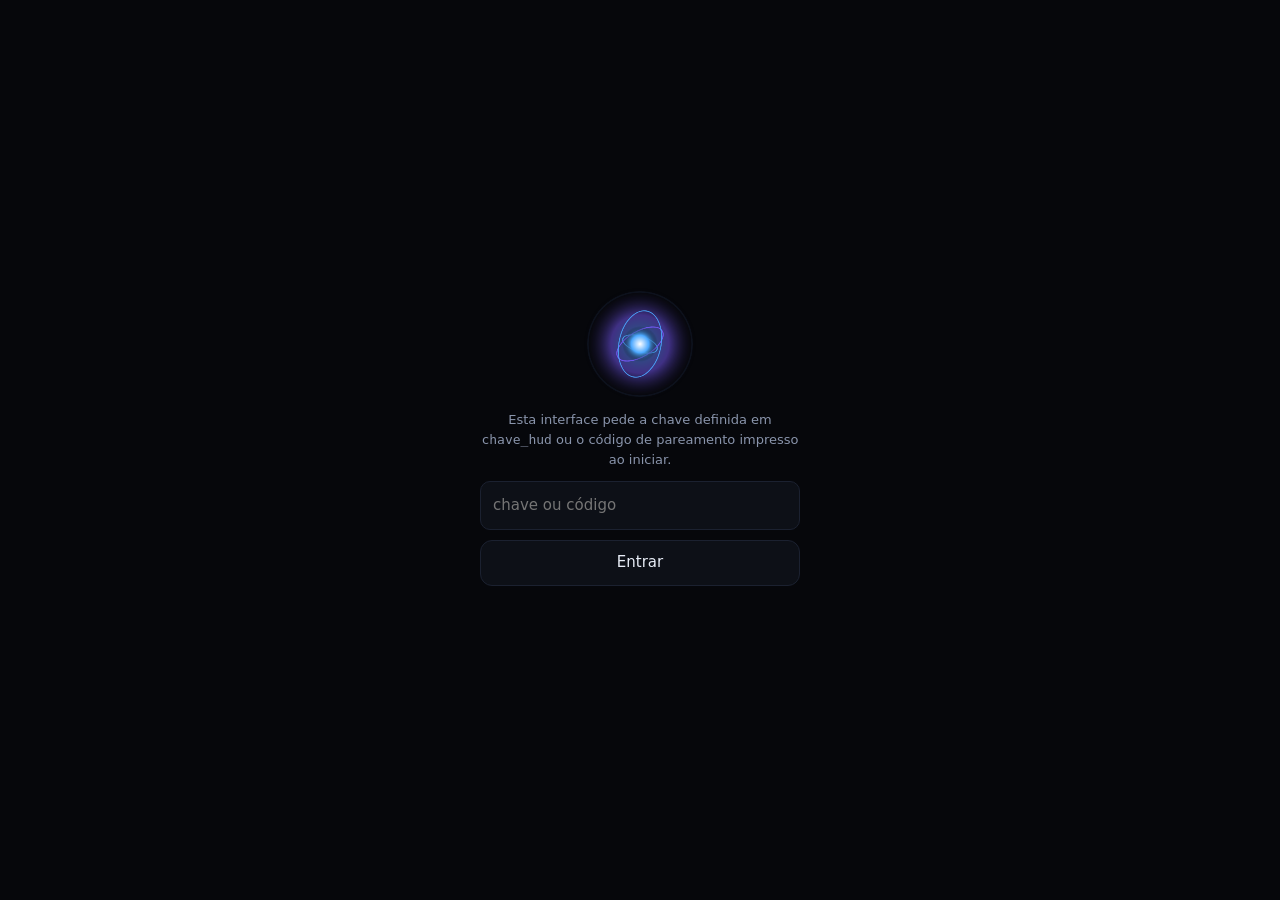
==== commit 4b5d053a: "Merge 7cabebc31cdfe0e8d8ab0b2d6221df5e77f1a579 into 61f797551e5920ab439ac797154a0f3b938d328e" ====
--- a/src/zeus/hud/index.html
+++ b/src/zeus/hud/index.html
@@ -190,9 +190,10 @@
 <body>
 <div id="porta"><form onsubmit="guardarChave(event)">
   <canvas id="orbePorta" width="280" height="280" style="width:112px;height:112px;margin:0 auto"></canvas>
-  <p style="color:var(--suave);font-size:13px;margin:0">Esta interface pede a chave definida em <code>chave_hud</code>.</p>
-  <input id="campoChave" type="password" placeholder="chave de acesso" autocomplete="off">
+  <p style="color:var(--suave);font-size:13px;margin:0">Esta interface pede a chave definida em <code>chave_hud</code> ou o código de pareamento impresso ao iniciar.</p>
+  <input id="campoChave" type="password" placeholder="chave ou código" autocomplete="off">
   <button type="submit">Entrar</button>
+  <p id="erroPorta" role="alert" style="color:var(--ambar);font-size:12px;margin:0;min-height:16px"></p>
 </form></div>
 
 <nav id="barraTopo">
@@ -317,21 +318,41 @@
 "use strict";
 const $ = (id) => document.getElementById(id);
 
-/* ---------------------------------------------------------------- chave */
-function chaveGuardada(){
+/* --------------------------------------------------------------- sessão */
+/* A chave nunca fica na URL nem no navegador: ela vai uma vez, por POST, e
+   volta como cookie HttpOnly. Um endereço antigo com ?chave= ainda funciona
+   uma vez — a página troca pela sessão e apaga a chave da barra e do
+   histórico —, mas o servidor não aceita mais chave na URL de dado. */
+async function entrarCom(segredo){
+  const r = await fetch("/sessao", {method:"POST", headers:{"Content-Type":"application/json"},
+                                     body: JSON.stringify({chave: segredo})});
+  if (r.status === 429) throw new Error("Tentativas demais. Espere um minuto.");
+  if (!r.ok) throw new Error("Chave ou código inválido.");
+}
+async function guardarChave(evento){
+  evento.preventDefault();
+  const campo = $("campoChave");
+  try{
+    await entrarCom(campo.value.trim());
+    campo.value = "";
+    $("porta").classList.remove("aberta");
+    iniciar();
+  }catch(e){ $("erroPorta").textContent = e.message; }
+}
+function pedirChave(){ $("porta").classList.add("aberta"); }
+async function abrirSessao(){
   const daUrl = new URLSearchParams(location.search).get("chave");
-  if (daUrl) { try { sessionStorage.setItem("zeus_chave", daUrl); } catch(e){} return daUrl; }
-  try { return sessionStorage.getItem("zeus_chave") || ""; } catch(e){ return ""; }
-}
-let CHAVE = chaveGuardada();
-function guardarChave(evento){
-  evento.preventDefault();
-  CHAVE = $("campoChave").value.trim();
-  try { sessionStorage.setItem("zeus_chave", CHAVE); } catch(e){}
-  $("porta").classList.remove("aberta");
-  iniciar();
-}
-function pedirChave(){ $("porta").classList.add("aberta"); }
+  if (daUrl){
+    history.replaceState(null, "", location.pathname);
+    try{ await entrarCom(daUrl); }catch(e){ $("erroPorta").textContent = e.message; }
+  }
+  try{
+    const r = await fetch("/sessao");
+    const estado = await r.json();
+    if (estado.autenticado) return iniciar();
+  }catch(e){}
+  pedirChave();
+}
 
 /* ------------------------------------------------------------- formatos */
 const NADA = "—";
@@ -800,7 +821,7 @@
         if (!img){
           img = document.createElement("img");
           img.loading = "lazy"; img.alt = "";
-          img.src = "/mapa/tela/" + chave + ".png?chave=" + encodeURIComponent(CHAVE);
+          img.src = "/mapa/tela/" + chave + ".png";
           img.onerror = () => { img.style.visibility = "hidden"; };
           elemento.appendChild(img);
           imagens.set(chave + "@" + tx, img);
@@ -890,7 +911,7 @@
 async function ligarMapaLocal(){
   MAPA_LOCAL = criarMapa($("telaLocal"));
   try{
-    const r = await fetch("/mapa?chave=" + encodeURIComponent(CHAVE));
+    const r = await fetch("/mapa");
     if (r.status === 503){
       // Desligado é diferente de inalcançável, e dizer a coisa errada manda
       // Nicolas procurar problema de rede que não existe.
@@ -920,7 +941,7 @@
   if (termo.length < 2 || !MAPA_LOCAL) return;
   campo.disabled = true;
   try{
-    const r = await fetch("/mensagem?chave=" + encodeURIComponent(CHAVE), {
+    const r = await fetch("/mensagem", {
       method: "POST", headers: {"Content-Type": "application/json"},
       body: JSON.stringify({texto: "onde fica " + termo})});
     if (r.ok) escrever("nicolas", "onde fica " + termo);
@@ -1062,7 +1083,7 @@
 
 async function lerSaude(){
   try{
-    const r = await fetch("/saude?chave=" + encodeURIComponent(CHAVE));
+    const r = await fetch("/saude");
     if (!r.ok) return;
     pintarSaude(await r.json());
   }catch(e){ /* o painel de saúde não derruba a conversa */ }
@@ -1127,7 +1148,7 @@
   escrever("nicolas", texto);
   mudarEstado("pensando", "gerando resposta");
   try{
-    const resposta = await fetch("/mensagem?chave=" + encodeURIComponent(CHAVE), {
+    const resposta = await fetch("/mensagem", {
       method:"POST", headers:{"Content-Type":"application/json"},
       body: JSON.stringify({texto})
     });
@@ -1149,7 +1170,7 @@
 function tocar(url){
   try{
     if (AUDIO) { AUDIO.pause(); }
-    AUDIO = new Audio(url + (url.includes("?") ? "&" : "?") + "chave=" + encodeURIComponent(CHAVE));
+    AUDIO = new Audio(url);
     mudarEstado("falando", "voz local");
     AUDIO.onended = () => mudarEstado("ocioso", NADA);
     AUDIO.play().catch(() => mudarEstado("ocioso", NADA));
@@ -1192,7 +1213,7 @@
       AGUARDANDO = true;
       mudarEstado("ouvindo","enviando para transcrever");
       try{
-        const r = await fetch("/escuta?chave=" + encodeURIComponent(CHAVE), {
+        const r = await fetch("/escuta", {
           method:"POST", headers:{"Content-Type": audio.type}, body: audio});
         if (!r.ok) throw new Error(r.status);
       }catch(e){
@@ -1320,7 +1341,7 @@
 }
 async function carregarEstado(){
   try{
-    const r = await fetch("/estado?chave=" + encodeURIComponent(CHAVE));
+    const r = await fetch("/estado");
     if (r.status === 401){ pedirChave(); return; }
     const estado = await r.json();
     pintarEstado(estado);
@@ -1388,7 +1409,7 @@
 let fluxo = null;
 function abrirFluxo(){
   if (fluxo) fluxo.close();
-  fluxo = new EventSource("/fluxo?chave=" + encodeURIComponent(CHAVE));
+  fluxo = new EventSource("/fluxo");
   fluxo.onopen = () => mudarEstado("ocioso", NADA);
   fluxo.onerror = () => mudarEstado("offline","reconectando");
   fluxo.onmessage = (evento) => {
@@ -1443,9 +1464,9 @@
   clearInterval(relogioDeSaude);
   relogioDeSaude = setInterval(() => { if (!document.hidden) lerSaude(); }, 2000);
 }
-document.addEventListener("visibilitychange", () => { if (!document.hidden && CHAVE) lerSaude(); });
+document.addEventListener("visibilitychange", () => { if (!document.hidden) lerSaude(); });
 animar();
-if (CHAVE) iniciar(); else pedirChave();
+abrirSessao();
 </script>
 </body>
 </html>
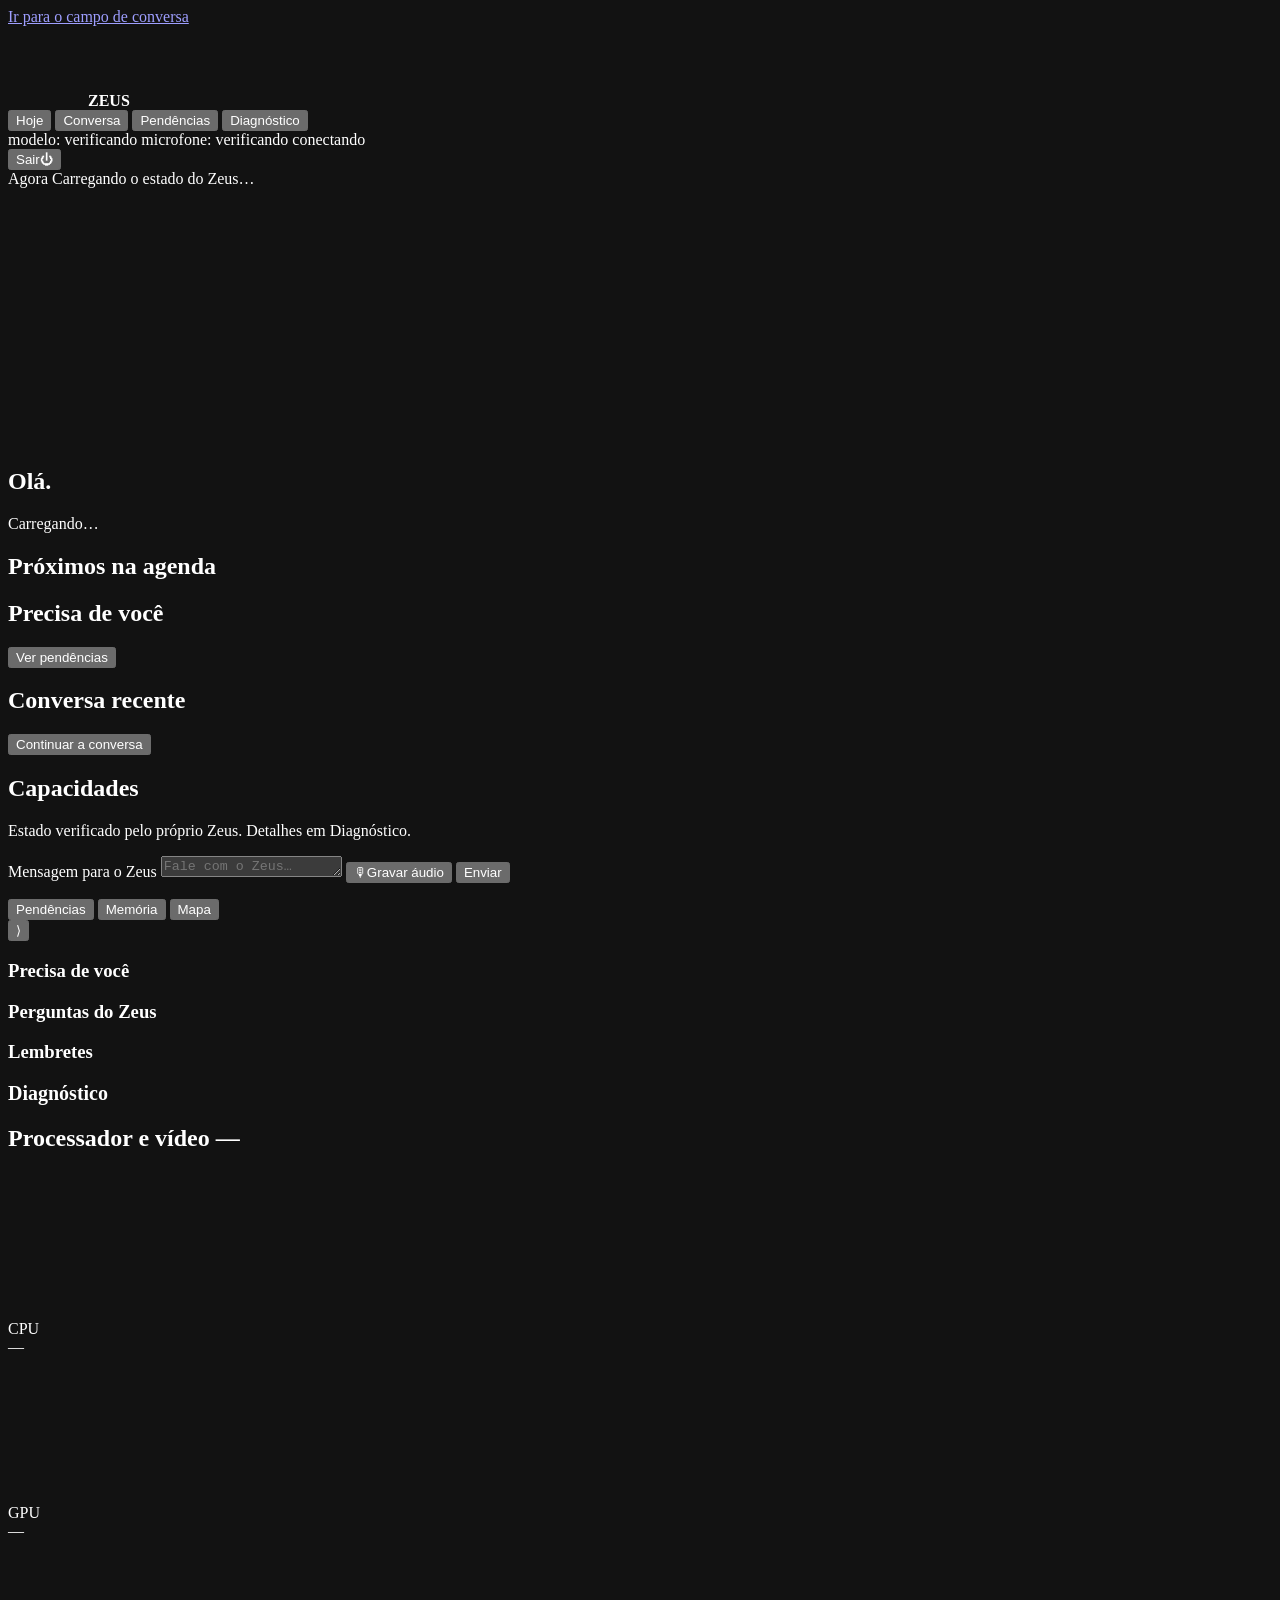
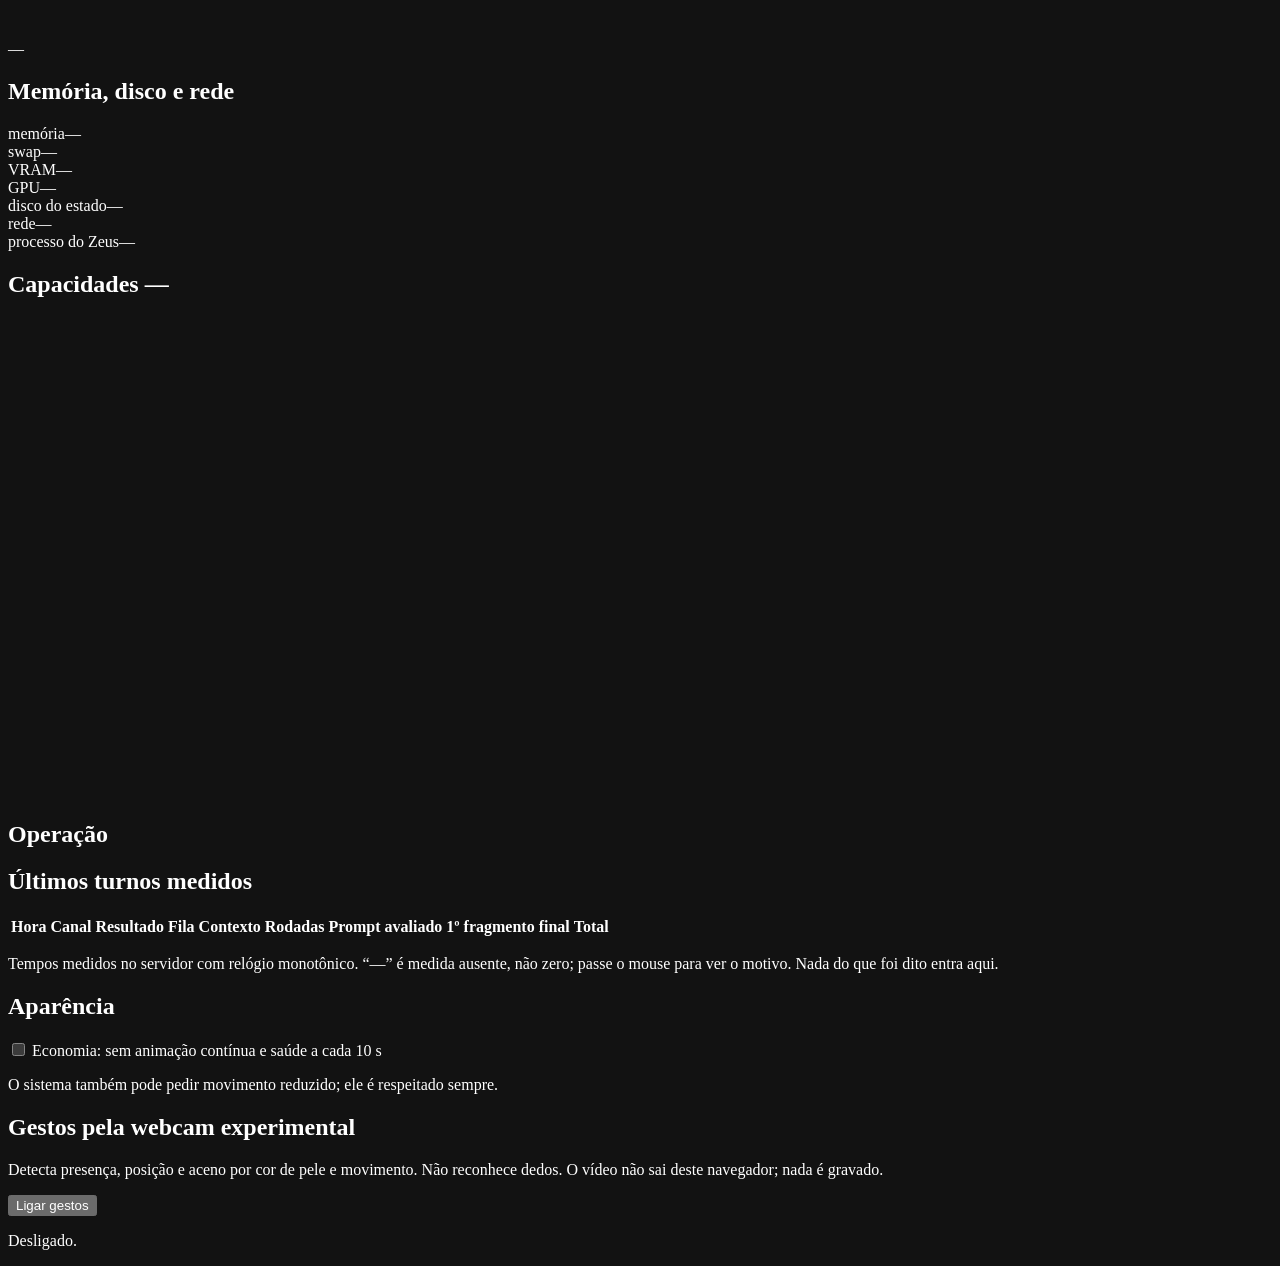
==== commit 1c45f2c2: "Merge 22fc02c962e3dac05006a40c865d4d8640e052da into 7cabebc31cdfe0e8d8ab0b2d6221df5e77f1a579" ====
--- a/src/zeus/hud/index.html
+++ b/src/zeus/hud/index.html
@@ -3,1470 +3,199 @@
 <head>
 <meta charset="utf-8">
 <meta name="viewport" content="width=device-width, initial-scale=1, viewport-fit=cover">
+<meta name="color-scheme" content="dark">
 <title>Zeus</title>
-<style>
-  :root{
-    --fundo:#06070b; --painel:#0d1017; --painel2:#0a0c12; --linha:#1b2130;
-    --texto:#e8edf7; --suave:#8994ab; --apagado:#5b6478;
-    --azul:#4ca8ff; --violeta:#7a5cff; --nucleo:#eaf4ff;
-    --verde:#3ddc97; --ambar:#ffb454; --vermelho:#ff6b6b;
-    --raio:12px;
-  }
-  *{box-sizing:border-box}
-  html,body{height:100%}
-  body{
-    margin:0; background:
-      radial-gradient(1100px 620px at 12% -10%, rgba(76,168,255,.10), transparent 60%),
-      radial-gradient(900px 560px at 92% 110%, rgba(122,92,255,.10), transparent 60%),
-      var(--fundo);
-    color:var(--texto);
-    font:15px/1.55 ui-sans-serif,system-ui,-apple-system,"Segoe UI",Roboto,sans-serif;
-    display:grid; grid-template-columns:300px minmax(0,1fr) 348px;
-    height:100dvh; overflow:hidden;
-  }
-  ::-webkit-scrollbar{width:8px;height:8px}
-  ::-webkit-scrollbar-thumb{background:#1c2432;border-radius:8px}
-
-  /* ---------------------------------------------------------- estruturas */
-  .rail{display:flex; flex-direction:column; min-height:0; overflow-y:auto;
-        padding:16px 14px; gap:14px; background:linear-gradient(180deg,rgba(13,16,23,.72),rgba(8,10,15,.72));}
-  #esquerda{border-right:1px solid var(--linha)}
-  #direita{border-left:1px solid var(--linha)}
-  .cartao{background:var(--painel); border:1px solid var(--linha); border-radius:var(--raio); padding:12px 13px}
-  .cartao h2, .titulo{font-size:10px; letter-spacing:.16em; text-transform:uppercase;
-    color:var(--apagado); margin:0 0 10px; display:flex; align-items:center; gap:8px}
-  .cartao h2 .valor, .titulo .valor{margin-left:auto; text-transform:none; color:var(--texto); letter-spacing:0; text-transform:none; font-size:12px}
-
-  /* ------------------------------------------------------------- plasma */
-  #plasma{position:relative; display:flex; flex-direction:column; align-items:center;
-          padding:18px 12px 14px; overflow:hidden}
-  #plasma::after{content:""; position:absolute; inset:-40% -20% auto; height:220px;
-                 background:radial-gradient(closest-side,rgba(76,168,255,.16),transparent);
-                 pointer-events:none}
-  #orbe{width:186px; height:186px; position:relative; z-index:1}
-  #nomeZeus{font-size:15px; letter-spacing:.34em; margin:10px 0 0; font-weight:600; z-index:1}
-  #estadoTexto{font-size:11px; letter-spacing:.2em; text-transform:uppercase; color:var(--azul);
-               margin-top:6px; font-weight:600}
-  #detalhe{font-size:11.5px; color:var(--suave); margin-top:2px; text-align:center; min-height:17px}
-  #chips{display:flex; flex-wrap:wrap; gap:5px; justify-content:center; margin-top:12px; z-index:1}
-  .chip{font-size:10.5px; letter-spacing:.04em; padding:3px 8px; border-radius:999px;
-        border:1px solid var(--linha); color:var(--apagado); background:var(--painel2); white-space:nowrap}
-  .chip.viva{color:var(--verde); border-color:rgba(61,220,151,.35); background:rgba(61,220,151,.07)}
-  .chip.meia{color:var(--ambar); border-color:rgba(255,180,84,.35); background:rgba(255,180,84,.07)}
-
-  /* ---------------------------------------------------------------- mapa */
-  #mapa{width:100%; height:224px; display:block}
-  #legendaMapa{font-size:10.5px; color:var(--apagado); margin-top:6px; line-height:1.5}
-  .telaDoMapa{position:relative; width:100%; height:224px; overflow:hidden;
-              border-radius:9px; background:#0b0f16; cursor:grab; touch-action:none}
-  .telaDoMapa.arrastando{cursor:grabbing}
-  .telaDoMapa img{position:absolute; width:256px; height:256px; user-select:none;
-                  -webkit-user-drag:none; image-rendering:auto;
-                  filter:invert(1) hue-rotate(185deg) saturate(.55) brightness(.92) contrast(1.05)}
-  .telaDoMapa .pino{position:absolute; width:12px; height:12px; margin:-6px 0 0 -6px;
-                    border-radius:50% 50% 50% 0; transform:rotate(-45deg);
-                    background:var(--azul); box-shadow:0 0 0 2px rgba(7,8,12,.85)}
-  .telaDoMapa .pino.casa{background:var(--verde)}
-  .telaDoMapa .rotuloPino{position:absolute; transform:translate(-50%,-22px);
-                          font-size:10.5px; color:var(--texto); white-space:nowrap;
-                          background:rgba(7,8,12,.82); padding:1px 5px; border-radius:5px;
-                          border:1px solid var(--linha); pointer-events:none}
-  .telaDoMapa .credito{position:absolute; right:4px; bottom:3px; font-size:9px;
-                       color:var(--apagado); background:rgba(7,8,12,.6);
-                       padding:0 4px; border-radius:4px}
-  .telaDoMapa .aviso{position:absolute; inset:0; display:grid; place-items:center;
-                     text-align:center; font-size:11.5px; color:var(--apagado); padding:14px}
-  .ferramentasDoMapa{display:flex; gap:5px; margin-top:7px}
-  .ferramentasDoMapa button{height:24px; padding:0 8px; font-size:11px; border-radius:7px;
-                            color:var(--suave); background:var(--painel2)}
-  .ferramentasDoMapa input{flex:1; min-width:0; height:24px; padding:0 8px; font-size:11px;
-                           border-radius:7px; border:1px solid var(--linha);
-                           background:var(--painel2); color:var(--texto); outline:none}
-  #mapaGrande{position:fixed; inset:0; z-index:12; background:var(--fundo);
-              display:none; flex-direction:column; padding:12px}
-  #mapaGrande.aberto{display:flex}
-  #mapaGrande .telaDoMapa{flex:1; height:auto}
-  #mapaGrande header{display:flex; align-items:center; gap:10px; padding:0 2px 10px}
-
-  /* ------------------------------------------------------------ conversa */
-  #centro{display:flex; flex-direction:column; min-width:0; padding:0 18px}
-  #barraTopo{display:none}
-  #cabecalho{display:flex; align-items:baseline; gap:10px; padding:16px 2px 6px}
-  #cabecalho h1{font-size:13px; margin:0; letter-spacing:.2em; color:var(--suave); font-weight:600}
-  #modeloTopo{font-size:11.5px; color:var(--apagado); margin-left:auto}
-  #conversa{flex:1; overflow-y:auto; padding:8px 2px 16px; display:flex; flex-direction:column; gap:10px}
-  .fala{max-width:min(720px,90%); padding:10px 14px; border-radius:14px; white-space:pre-wrap; word-wrap:break-word}
-  .zeus{background:var(--painel); border:1px solid var(--linha); border-bottom-left-radius:4px}
-  .nicolas{align-self:flex-end; background:linear-gradient(135deg,#2a3c66,#3a2f6b); border-bottom-right-radius:4px}
-  .sistema{align-self:center; font-size:12px; color:var(--suave); background:none; padding:2px; text-align:center}
-  .hora{display:block; margin-top:4px; font-size:10px; color:var(--suave); opacity:.75}
-  .fala.fluindo::after{content:"▌"; color:var(--azul); animation:piscar 1s steps(2) infinite}
-  @keyframes piscar{50%{opacity:0}}
-
-  #entrada{display:flex; gap:8px; padding:8px 2px 18px; align-items:flex-end}
-  textarea{flex:1; resize:none; min-height:46px; max-height:140px; padding:12px 14px;
-    background:var(--painel); color:var(--texto); border:1px solid var(--linha);
-    border-radius:var(--raio); font:inherit; outline:none}
-  textarea:focus{border-color:#2d4a7a}
-  button{border:1px solid var(--linha); background:var(--painel); color:var(--texto);
-    border-radius:var(--raio); padding:0 16px; height:46px; cursor:pointer; font:inherit}
-  button:hover{border-color:#2d4a7a}
-  button[disabled]{opacity:.45; cursor:default}
-  #microfone.ativo{border-color:var(--violeta); color:var(--violeta); box-shadow:0 0 0 3px rgba(122,92,255,.18)}
-
-  /* -------------------------------------------------------------- saúde */
-  .medidores{display:grid; grid-template-columns:1fr 1fr; gap:10px}
-  .medidor{display:flex; flex-direction:column; align-items:center; gap:2px}
-  .medidor canvas{width:92px; height:60px}
-  .medidor .nome{font-size:9.5px; letter-spacing:.14em; text-transform:uppercase; color:var(--apagado)}
-  .medidor .sub{font-size:10.5px; color:var(--suave)}
-
-  .barra{height:6px; border-radius:6px; background:#141a26; overflow:hidden; margin:5px 0 3px}
-  .barra i{display:block; height:100%; border-radius:6px; background:var(--azul);
-           transition:width .45s ease, background .45s ease}
-  .linhaDado{display:flex; align-items:baseline; gap:8px; font-size:12px}
-  .linhaDado .rot{color:var(--suave)} .linhaDado .val{margin-left:auto; font-variant-numeric:tabular-nums}
-  .nucleos{display:flex; gap:2px; align-items:flex-end; height:28px; margin-top:9px;
-           background:#0f1420; border:1px solid #141b28; border-radius:5px; padding:2px}
-  .nucleos i{flex:1; background:#1d2838; border-radius:2px; min-height:2px;
-             transition:height .4s ease, background .4s ease}
-  #faixaCpu{width:100%; height:34px; display:block; margin-top:8px}
-  .sep{height:1px; background:var(--linha); margin:11px -13px}
-  .obs{font-size:11px; color:var(--apagado); margin:6px 0 0}
-  .quente{color:var(--ambar)} .critico{color:var(--vermelho)} .bom{color:var(--verde)}
-
-  /* --------------------------------------------------------------- abas */
-  .abas{display:flex; gap:4px; margin:0 0 10px; flex-wrap:wrap}
-  .abas button{height:26px; padding:0 10px; font-size:11px; border-radius:8px;
-               color:var(--suave); background:var(--painel2)}
-  .abas button.sel{color:var(--texto); border-color:#2d4a7a; background:#121a28}
-  .abas .conta{font-size:9.5px; color:var(--azul); margin-left:5px}
-  .painelAba{display:none} .painelAba.sel{display:block}
-  ul.lista{list-style:none; margin:0; padding:0; display:flex; flex-direction:column; gap:6px}
-  ul.lista li{font-size:12.5px; padding:7px 9px; background:var(--painel2);
-              border:1px solid var(--linha); border-radius:9px}
-  ul.lista li span{display:block; color:var(--apagado); font-size:10.5px; margin-top:2px}
-  .vazio{color:var(--apagado); font-size:11.5px}
-
-  /* -------------------------------------------------------------- gestos */
-  #gestos{display:flex; align-items:center; gap:8px; margin-top:10px; width:100%}
-  #gestos button{height:26px; padding:0 10px; font-size:11px; border-radius:8px;
-                 color:var(--suave); background:var(--painel2)}
-  #gestos button.ligado{color:var(--violeta); border-color:rgba(122,92,255,.45);
-                        background:rgba(122,92,255,.10)}
-  #olho{width:74px; height:56px; border-radius:7px; background:#0b0f16;
-        border:1px solid var(--linha); display:none}
-  #olho.vendo{display:block}
-  #luzDaCamera{display:none; align-items:center; gap:5px; font-size:10px;
-               letter-spacing:.08em; color:var(--vermelho)}
-  #luzDaCamera.acesa{display:flex}
-  #luzDaCamera i{width:7px; height:7px; border-radius:50%; background:var(--vermelho);
-                 animation:respirar 1.4s ease-in-out infinite}
-  @keyframes respirar{50%{opacity:.25}}
-  #dicaGesto{font-size:10.5px; color:var(--apagado); margin:6px 0 0; text-align:center}
-
-  /* --------------------------------------------------------------- porta */
-  #porta{position:fixed; inset:0; background:var(--fundo); display:none; place-items:center; z-index:9}
-  #porta.aberta{display:grid}
-  #porta form{display:flex; flex-direction:column; gap:10px; width:min(320px,86vw); text-align:center}
-  #porta input{padding:12px; border-radius:10px; border:1px solid var(--linha);
-               background:var(--painel); color:var(--texto); font:inherit}
-
-  /* ------------------------------------------------------------ estreito */
-  @media (max-width:1180px){ body{grid-template-columns:260px minmax(0,1fr) 312px} }
-  @media (max-width:980px){
-    body{grid-template-columns:1fr; grid-template-rows:auto minmax(0,1fr)}
-    .rail{display:none; padding-top:6px}
-    #centro{padding-top:0}
-    body.ver-saude #direita, body.ver-mapa #esquerda{display:flex; grid-row:2}
-    body.ver-saude #centro, body.ver-mapa #centro{display:none}
-    #barraTopo{display:flex; gap:6px; padding:10px 14px 4px; grid-row:1}
-    #barraTopo button{height:30px; padding:0 12px; font-size:12px; border-radius:9px; color:var(--suave)}
-    #barraTopo button.sel{color:var(--texto); border-color:#2d4a7a; background:#121a28}
-    #orbe{width:150px;height:150px}
-  }
-</style>
+<link rel="stylesheet" href="/estatico/zeus.css">
 </head>
-<body>
-<div id="porta"><form onsubmit="guardarChave(event)">
-  <canvas id="orbePorta" width="280" height="280" style="width:112px;height:112px;margin:0 auto"></canvas>
-  <p style="color:var(--suave);font-size:13px;margin:0">Esta interface pede a chave definida em <code>chave_hud</code> ou o código de pareamento impresso ao iniciar.</p>
-  <input id="campoChave" type="password" placeholder="chave ou código" autocomplete="off">
-  <button type="submit">Entrar</button>
-  <p id="erroPorta" role="alert" style="color:var(--ambar);font-size:12px;margin:0;min-height:16px"></p>
-</form></div>
-
-<nav id="barraTopo">
-  <button data-vista="conversa" class="sel">Conversa</button>
-  <button data-vista="saude">Saúde</button>
-  <button data-vista="mapa">Mapa</button>
-</nav>
-
-<!-- ============================================================ esquerda -->
-<aside class="rail" id="esquerda">
-  <div class="cartao" id="plasma">
-    <canvas id="orbe" width="372" height="372"></canvas>
-    <p id="nomeZeus">ZEUS</p>
-    <div id="estadoTexto">ocioso</div>
-    <div id="detalhe">—</div>
-    <div id="chips"></div>
-    <div id="gestos">
-      <button id="ligarCamera" title="Gestos pela webcam">✋ gestos</button>
-      <span id="luzDaCamera"><i></i>CÂMERA LIGADA</span>
-      <canvas id="olho" width="160" height="120"></canvas>
+<body data-vista="conversa">
+<a class="pular" href="#texto">Ir para o campo de conversa</a>
+
+<!-- ================================================================ porta -->
+<div id="porta" hidden>
+  <form id="formPorta" autocomplete="off">
+    <canvas id="orbePorta" width="240" height="240" aria-hidden="true"></canvas>
+    <h1 style="margin:0;font-size:20px;letter-spacing:.3em">ZEUS</h1>
+    <p>Digite a chave definida em <code>chave_hud</code> ou o código de pareamento
+       que o Zeus imprimiu ao iniciar.</p>
+    <label class="oculto-visual" for="campoChave">Chave ou código</label>
+    <input id="campoChave" type="password" placeholder="chave ou código" required>
+    <button class="botao primario" type="submit">Entrar</button>
+    <p id="erroPorta" role="alert"></p>
+  </form>
+</div>
+
+<!-- ================================================================= topo -->
+<header class="topo">
+  <div class="marca"><canvas id="orbeTopo" width="80" height="80" aria-hidden="true"></canvas><b>ZEUS</b></div>
+  <nav class="vistas" aria-label="Áreas">
+    <button type="button" data-vista="hoje">Hoje</button>
+    <button type="button" data-vista="conversa" aria-current="page">Conversa</button>
+    <button type="button" data-vista="pendencias" id="botaoPendencias">Pendências<span class="conta" id="contaPendencias"></span></button>
+    <button type="button" data-vista="diagnostico">Diagnóstico</button>
+  </nav>
+  <div class="sinais" aria-label="Estado das capacidades">
+    <span class="sinal" id="sinalModelo" title="modelo"><i></i><span class="val">modelo: verificando</span></span>
+    <span class="sinal" id="sinalMicrofone" title="microfone"><i></i><span class="val">microfone: verificando</span></span>
+    <span class="sinal" id="sinalConexao" title="conexão"><i></i><span class="val">conectando</span></span>
+  </div>
+  <div class="acoes">
+    <button type="button" class="botao discreto pequeno" id="sair" title="Encerrar a sessão neste aparelho"><span class="rot">Sair</span><span aria-hidden="true">⏻</span></button>
+  </div>
+</header>
+
+<!-- ================================================================ agora -->
+<div class="agora" id="agora" role="status" aria-live="polite" data-estado="ocioso">
+  <span class="ponto" aria-hidden="true"></span>
+  <span class="rotulo">Agora</span>
+  <span class="texto" id="agoraTexto">Carregando o estado do Zeus…</span>
+  <span class="tempo" id="agoraTempo"></span>
+  <span class="acoes">
+    <button type="button" class="botao pequeno" id="pararAudio" hidden>Parar áudio</button>
+  </span>
+</div>
+<div class="faixa-aviso" id="faixaAviso" role="alert" hidden></div>
+
+<main id="principal">
+  <!-- ============================================================== hoje -->
+  <section class="vista" id="vista-hoje" aria-labelledby="tituloHoje">
+    <div class="pagina">
+      <div class="heroi">
+        <canvas id="orbeHoje" width="256" height="256" aria-hidden="true"></canvas>
+        <div>
+          <h1 id="tituloHoje">Olá.</h1>
+          <p id="hojeEstado">Carregando…</p>
+        </div>
+      </div>
+      <div class="cartoes">
+        <div class="cartao"><h2>Próximos na agenda <span class="valor" id="hojeAgendaConta"></span></h2>
+          <ul class="lista-simples" id="hojeAgenda"></ul></div>
+        <div class="cartao"><h2>Precisa de você <span class="valor" id="hojeAtencaoConta"></span></h2>
+          <ul class="lista-simples" id="hojeAtencao"></ul>
+          <p style="margin:10px 0 0"><button type="button" class="botao pequeno" data-ir="pendencias">Ver pendências</button></p></div>
+        <div class="cartao"><h2>Conversa recente</h2>
+          <ul class="lista-simples" id="hojeConversa"></ul>
+          <p style="margin:10px 0 0"><button type="button" class="botao pequeno" data-ir="conversa">Continuar a conversa</button></p></div>
+        <div class="cartao"><h2>Capacidades</h2><div class="caps" id="hojeCapacidades"></div>
+          <p class="obs">Estado verificado pelo próprio Zeus. Detalhes em Diagnóstico.</p></div>
+      </div>
     </div>
-    <p id="dicaGesto">Desligado. O vídeo nunca sai deste navegador.</p>
-  </div>
-
-  <div class="cartao">
-    <div class="abas" id="abasMapa">
-      <button data-aba="sistema" class="sel">Sistema</button>
-      <button data-aba="local">Localização</button>
-      <span class="valor" id="contaMapa" style="margin-left:auto;font-size:10.5px;color:var(--apagado)">—</span>
+  </section>
+
+  <!-- ========================================================== conversa -->
+  <section class="vista ativa" id="vista-conversa" aria-label="Conversa">
+    <div class="coluna-conversa">
+      <div id="historico" role="log" aria-label="Histórico da conversa" tabindex="0"></div>
+      <button type="button" class="botao pequeno novas" id="novas" hidden>Novas mensagens ↓</button>
+      <div class="oculto-visual" id="anunciador" aria-live="polite"></div>
+      <form class="entrada" id="formEntrada">
+        <div class="resposta-a" id="respostaA" hidden>
+          <span id="respostaATexto"></span>
+          <button type="button" class="botao discreto" id="cancelarResposta" aria-label="Não responder a esta pergunta">✕</button>
+        </div>
+        <div class="linha-entrada">
+          <label class="oculto-visual" for="texto">Mensagem para o Zeus</label>
+          <textarea id="texto" rows="1" placeholder="Fale com o Zeus…" enterkeyhint="send"></textarea>
+          <button type="button" class="botao" id="microfone" aria-pressed="false" title="Falar">🎙<span class="oculto-visual">Gravar áudio</span></button>
+          <button type="submit" class="botao primario" id="enviar">Enviar</button>
+        </div>
+        <p class="nota-entrada" id="notaEntrada"></p>
+      </form>
     </div>
-    <div class="painelAba sel" data-aba="sistema">
-      <canvas id="mapa" width="640" height="432"></canvas>
-      <p id="legendaMapa">Cada nó é uma capacidade. Aceso quer dizer verificada agora;
-         âmbar, presente mas sem confirmação; apagado, ausente.</p>
+
+    <!-- painel contextual: pendências, memória e mapa -->
+    <aside id="painel" aria-label="Pendências e contexto">
+      <div class="painel-topo">
+        <div class="abas" role="tablist" aria-label="Contexto">
+          <button type="button" role="tab" id="aba-pendencias" aria-controls="painel-pendencias" aria-selected="true">Pendências<span class="conta" id="contaAba"></span></button>
+          <button type="button" role="tab" id="aba-memoria" aria-controls="painel-memoria" aria-selected="false">Memória</button>
+          <button type="button" role="tab" id="aba-mapa" aria-controls="painel-mapa" aria-selected="false">Mapa</button>
+        </div>
+        <button type="button" class="botao discreto pequeno" id="recolherPainel" style="margin-left:auto" aria-label="Recolher painel">⟩</button>
+      </div>
+      <div class="painel-corpo" role="tabpanel" id="painel-pendencias" aria-labelledby="aba-pendencias">
+        <p class="retorno" id="retornoPendencia" role="status"></p>
+        <h3>Precisa de você</h3><ul class="itens" id="listaAtencao"></ul>
+        <h3>Perguntas do Zeus</h3><ul class="itens" id="listaPerguntas"></ul>
+        <h3>Lembretes</h3><ul class="itens" id="listaLembretes"></ul>
+      </div>
+      <div class="painel-corpo" role="tabpanel" id="painel-memoria" aria-labelledby="aba-memoria" hidden>
+        <p class="obs" style="margin-top:0">Fatos confirmados, como estão no banco. Para corrigir ou
+           esquecer, peça na conversa; a edição por aqui ainda não existe.</p>
+        <ul class="itens" id="listaMemoria"></ul>
+      </div>
+      <div class="painel-corpo" role="tabpanel" id="painel-mapa" aria-labelledby="aba-mapa" hidden>
+        <div class="telaDoMapa" id="telaLocal"></div>
+        <p class="obs">Telas do OpenStreetMap, buscadas pelo Zeus e guardadas em disco. Arraste
+           para mover; roda do mouse para aproximar. Peça “onde fica…” na conversa para marcar.</p>
+      </div>
+    </aside>
+  </section>
+
+  <!-- ======================================================= diagnóstico -->
+  <section class="vista" id="vista-diagnostico" aria-labelledby="tituloDiag">
+    <div class="pagina">
+      <h1 id="tituloDiag" style="font-size:20px;margin:0 0 14px">Diagnóstico</h1>
+      <div class="cartoes">
+        <div class="cartao"><h2>Processador e vídeo <span class="valor" id="tempoLigado">—</span></h2>
+          <div class="medidores">
+            <div class="medidor"><canvas id="anelCpu" width="224" height="144" aria-hidden="true"></canvas>
+              <div class="nome">CPU</div><div class="sub" id="subCpu">—</div></div>
+            <div class="medidor"><canvas id="anelGpu" width="224" height="144" aria-hidden="true"></canvas>
+              <div class="nome">GPU</div><div class="sub" id="subGpu">—</div></div>
+          </div>
+          <div class="nucleos" id="nucleos" aria-hidden="true"></div>
+          <canvas id="faixaCpu" width="660" height="80" aria-hidden="true"></canvas>
+          <p class="obs" id="obsCpu">—</p></div>
+        <div class="cartao"><h2>Memória, disco e rede</h2>
+          <div class="linha-dado"><span class="rot">memória</span><span class="val" id="valMem">—</span></div>
+          <div class="barra"><i id="barraMem"></i></div>
+          <div class="linha-dado"><span class="rot">swap</span><span class="val" id="memSwap">—</span></div>
+          <div class="linha-dado"><span class="rot">VRAM</span><span class="val" id="vram">—</span></div>
+          <div class="barra"><i id="barraVram"></i></div>
+          <div class="linha-dado"><span class="rot">GPU</span><span class="val" id="gpuTermico">—</span></div>
+          <div class="linha-dado"><span class="rot">disco do estado</span><span class="val" id="valDisco">—</span></div>
+          <div class="barra"><i id="barraDisco"></i></div>
+          <div class="linha-dado"><span class="rot">rede</span><span class="val" id="rede">—</span></div>
+          <div class="linha-dado"><span class="rot">processo do Zeus</span><span class="val" id="processo">—</span></div>
+          <p class="obs" id="obsSaude"></p></div>
+        <div class="cartao"><h2>Capacidades <span class="valor" id="contaMapa">—</span></h2>
+          <canvas id="mapaCapacidades" width="640" height="480" aria-hidden="true"></canvas>
+          <ul class="lista-simples" id="listaCapacidades"></ul></div>
+        <div class="cartao"><h2>Operação</h2><ul class="lista-simples" id="listaOperacao"></ul></div>
+      </div>
+      <div class="cartao" style="margin-top:14px"><h2>Últimos turnos medidos <span class="valor" id="obsMedidas"></span></h2>
+        <div class="tabela"><table>
+          <thead><tr><th>Hora</th><th>Canal</th><th>Resultado</th><th>Fila</th><th>Contexto</th>
+            <th>Rodadas</th><th>Prompt avaliado</th><th>1º fragmento final</th><th>Total</th></tr></thead>
+          <tbody id="tabelaMedidas"></tbody></table></div>
+        <p class="obs">Tempos medidos no servidor com relógio monotônico. “—” é medida ausente, não zero;
+           passe o mouse para ver o motivo. Nada do que foi dito entra aqui.</p></div>
+      <div class="cartoes" style="margin-top:14px">
+        <div class="cartao"><h2>Aparência</h2>
+          <label class="interruptor"><input type="checkbox" id="economia"> Economia: sem animação contínua e saúde a cada 10 s</label>
+          <p class="obs">O sistema também pode pedir movimento reduzido; ele é respeitado sempre.</p></div>
+        <div class="cartao"><h2>Gestos pela webcam <span class="valor">experimental</span></h2>
+          <p class="obs" style="margin-top:0">Detecta presença, posição e aceno por cor de pele e movimento.
+             Não reconhece dedos. O vídeo não sai deste navegador; nada é gravado.</p>
+          <p style="display:flex;gap:10px;align-items:center;flex-wrap:wrap">
+            <button type="button" class="botao pequeno" id="ligarCamera" aria-pressed="false">Ligar gestos</button>
+            <span class="luz-camera" id="luzDaCamera" hidden><i></i>CÂMERA LIGADA</span></p>
+          <canvas id="olho" width="160" height="120" hidden aria-label="O que a câmera vê, reduzido"></canvas>
+          <p class="obs" id="dicaGesto">Desligado.</p></div>
+      </div>
     </div>
-    <div class="painelAba" data-aba="local">
-      <div class="telaDoMapa" id="telaLocal"></div>
-      <div class="ferramentasDoMapa">
-        <input id="buscaLugar" placeholder="rua, bairro, cidade…" autocomplete="off">
-        <button id="expandirMapa" title="Tela cheia">⤢</button>
-      </div>
-      <p id="legendaLocal" style="font-size:10.5px;color:var(--apagado);margin:6px 0 0">
-        Telas do OpenStreetMap, buscadas pelo Zeus e guardadas em disco: depois da
-        primeira olhada o mapa funciona sem rede.</p>
-    </div>
-  </div>
-</aside>
-
-<div id="mapaGrande">
-  <header>
-    <b style="font-size:12px;letter-spacing:.16em;color:var(--suave)">LOCALIZAÇÃO</b>
-    <span id="coordGrande" style="font-size:11px;color:var(--apagado)"></span>
-    <button id="fecharMapa" style="margin-left:auto;height:30px">Fechar</button>
-  </header>
-  <div class="telaDoMapa" id="telaGrande"></div>
-</div>
-
-<!-- ============================================================== centro -->
-<main id="centro">
-  <div id="cabecalho">
-    <h1>CONVERSA</h1>
-    <span id="modeloTopo">—</span>
-  </div>
-  <div id="conversa"></div>
-  <div id="entrada">
-    <textarea id="texto" rows="1" placeholder="Fale com o Zeus…"></textarea>
-    <button id="microfone" title="Falar">🎙</button>
-    <button id="enviar">Enviar</button>
-  </div>
+  </section>
 </main>
 
-<!-- ============================================================== direita -->
-<aside class="rail" id="direita">
-  <div class="cartao">
-    <h2>Sinais vitais <span class="valor" id="tempoLigado">—</span></h2>
-    <div class="medidores">
-      <div class="medidor"><canvas id="anelCpu" width="184" height="120"></canvas>
-        <div class="nome">CPU</div><div class="sub" id="subCpu">—</div></div>
-      <div class="medidor"><canvas id="anelGpu" width="184" height="120"></canvas>
-        <div class="nome">GPU</div><div class="sub" id="subGpu">—</div></div>
-    </div>
-    <div class="nucleos" id="nucleos"></div>
-    <canvas id="faixaCpu" width="660" height="68"></canvas>
-    <p class="obs" id="obsCpu">—</p>
-  </div>
-
-  <div class="cartao">
-    <h2>Memória <span class="valor" id="valMem">—</span></h2>
-    <div class="barra"><i id="barraMem" style="width:0"></i></div>
-    <div class="linhaDado"><span class="rot">em uso</span><span class="val" id="memUso">—</span></div>
-    <div class="linhaDado"><span class="rot">swap</span><span class="val" id="memSwap">—</span></div>
-    <div class="sep"></div>
-    <h2>Vídeo <span class="valor" id="nomeGpu">sem placa NVIDIA</span></h2>
-    <div class="barra"><i id="barraVram" style="width:0"></i></div>
-    <div class="linhaDado"><span class="rot">VRAM</span><span class="val" id="vram">—</span></div>
-    <div class="linhaDado"><span class="rot">temperatura / potência</span><span class="val" id="gpuTermico">—</span></div>
-    <div class="sep"></div>
-    <h2>Disco <span class="valor" id="valDisco">—</span></h2>
-    <div class="barra"><i id="barraDisco" style="width:0"></i></div>
-    <div class="linhaDado"><span class="rot">livre para a memória do Zeus</span><span class="val" id="discoLivre">—</span></div>
-    <div class="linhaDado"><span class="rot">rede</span><span class="val" id="rede">—</span></div>
-    <div class="linhaDado"><span class="rot">processo do Zeus</span><span class="val" id="processo">—</span></div>
-  </div>
-
-  <div class="cartao">
-    <div class="abas" id="abas">
-      <button data-aba="perguntas" class="sel">Perguntas<span class="conta" id="cPerguntas"></span></button>
-      <button data-aba="agenda">Agenda<span class="conta" id="cAgenda"></span></button>
-      <button data-aba="entregas">Pendências<span class="conta" id="cEntregas"></span></button>
-      <button data-aba="fatos">Memória<span class="conta" id="cFatos"></span></button>
-      <button data-aba="operacao">Operação</button>
-    </div>
-    <div class="painelAba sel" data-aba="perguntas"><ul class="lista" id="perguntas"></ul></div>
-    <div class="painelAba" data-aba="agenda"><ul class="lista" id="agenda"></ul></div>
-    <div class="painelAba" data-aba="entregas"><ul class="lista" id="entregas"></ul></div>
-    <div class="painelAba" data-aba="fatos"><ul class="lista" id="fatos"></ul></div>
-    <div class="painelAba" data-aba="operacao"><ul class="lista" id="operacao"></ul></div>
-  </div>
-</aside>
-
-<script>
-"use strict";
-const $ = (id) => document.getElementById(id);
-
-/* --------------------------------------------------------------- sessão */
-/* A chave nunca fica na URL nem no navegador: ela vai uma vez, por POST, e
-   volta como cookie HttpOnly. Um endereço antigo com ?chave= ainda funciona
-   uma vez — a página troca pela sessão e apaga a chave da barra e do
-   histórico —, mas o servidor não aceita mais chave na URL de dado. */
-async function entrarCom(segredo){
-  const r = await fetch("/sessao", {method:"POST", headers:{"Content-Type":"application/json"},
-                                     body: JSON.stringify({chave: segredo})});
-  if (r.status === 429) throw new Error("Tentativas demais. Espere um minuto.");
-  if (!r.ok) throw new Error("Chave ou código inválido.");
-}
-async function guardarChave(evento){
-  evento.preventDefault();
-  const campo = $("campoChave");
-  try{
-    await entrarCom(campo.value.trim());
-    campo.value = "";
-    $("porta").classList.remove("aberta");
-    iniciar();
-  }catch(e){ $("erroPorta").textContent = e.message; }
-}
-function pedirChave(){ $("porta").classList.add("aberta"); }
-async function abrirSessao(){
-  const daUrl = new URLSearchParams(location.search).get("chave");
-  if (daUrl){
-    history.replaceState(null, "", location.pathname);
-    try{ await entrarCom(daUrl); }catch(e){ $("erroPorta").textContent = e.message; }
-  }
-  try{
-    const r = await fetch("/sessao");
-    const estado = await r.json();
-    if (estado.autenticado) return iniciar();
-  }catch(e){}
-  pedirChave();
-}
-
-/* ------------------------------------------------------------- formatos */
-const NADA = "—";
-function bytes(v){
-  if (v === null || v === undefined || isNaN(v)) return NADA;
-  const u = ["B","KB","MB","GB","TB"]; let i = 0; v = Number(v);
-  while (v >= 1024 && i < u.length-1){ v /= 1024; i++; }
-  return (v >= 100 || i === 0 ? Math.round(v) : v.toFixed(1)) + " " + u[i];
-}
-function porcento(v){ return (v === null || v === undefined || isNaN(v)) ? NADA : Math.round(v) + "%"; }
-function duracao(s){
-  if (!s && s !== 0) return NADA;
-  const d = Math.floor(s/86400), h = Math.floor(s%86400/3600), m = Math.floor(s%3600/60);
-  if (d) return d + "d " + h + "h";
-  if (h) return h + "h " + m + "min";
-  return m + "min";
-}
-function faixaDeCor(v, aviso, limite){
-  if (v === null || v === undefined) return "var(--apagado)";
-  if (v >= limite) return "var(--vermelho)";
-  if (v >= aviso) return "var(--ambar)";
-  return "var(--azul)";
-}
-
-/* ----------------------------------------------------------------- orbe */
-let ESTADO = "ocioso";
-const CORES = {
-  ocioso:   ["#4ca8ff", "#7a5cff", 0.55],
-  ouvindo:  ["#7a5cff", "#4ca8ff", 1.15],
-  pensando: ["#4ca8ff", "#eaf4ff", 1.9],
-  falando:  ["#eaf4ff", "#4ca8ff", 1.35],
-  offline:  ["#3a4257", "#2a3040", 0.25],
-};
-/* A carga da máquina entra no desenho: quando o X99 está sob pressão o orbe
-   respira mais rápido. É diagnóstico periférico — dá para sentir sem ler. */
-let CARGA_VISUAL = 0;
-function desenharOrbe(tela, lado){
-  const ctx = tela.getContext("2d");
-  const r = lado/2, t = performance.now()/1000;
-  const [a, b, base] = CORES[ESTADO] || CORES.ocioso;
-  const ritmo = base * (1 + CARGA_VISUAL * 0.9);
-  ctx.clearRect(0,0,lado,lado);
-
-  const pulso = 1 + 0.06*Math.sin(t*ritmo*2.2);
-  const halo = ctx.createRadialGradient(r,r,r*0.12, r,r,r*0.95*pulso);
-  halo.addColorStop(0, a); halo.addColorStop(0.45, b); halo.addColorStop(1, "rgba(7,8,12,0)");
-  ctx.globalAlpha = 0.5; ctx.fillStyle = halo;
-  ctx.beginPath(); ctx.arc(r,r,r*0.95*pulso,0,Math.PI*2); ctx.fill();
-
-  ctx.globalAlpha = 0.85;
-  for (let i=0;i<3;i++){
-    const fase = t*ritmo*(0.5+i*0.35) + i*2.1;
-    const raio = r*(0.32+i*0.14);
-    ctx.beginPath();
-    ctx.strokeStyle = i%2 ? b : a;
-    ctx.lineWidth = lado/110;
-    ctx.ellipse(r, r, raio, raio*(0.35+0.28*Math.abs(Math.sin(fase))), fase, 0, Math.PI*2);
-    ctx.stroke();
-  }
-
-  /* anel externo: ocupação da CPU, desenhada como arco. */
-  if (ESTADO !== "offline"){
-    ctx.lineWidth = lado/74; ctx.lineCap = "round";
-    ctx.globalAlpha = 0.5; ctx.strokeStyle = "#141d2c";
-    ctx.beginPath(); ctx.arc(r, r, r*0.93, 0, Math.PI*2); ctx.stroke();
-    if (CARGA_VISUAL > 0.01){
-      ctx.globalAlpha = 0.95;
-      ctx.strokeStyle = faixaDeCor(CARGA_VISUAL*100, 70, 90);
-      ctx.beginPath();
-      ctx.arc(r, r, r*0.93, -Math.PI/2, -Math.PI/2 + Math.PI*2*Math.min(1,CARGA_VISUAL));
-      ctx.stroke();
-    }
-  }
-
-  const nucleo = ctx.createRadialGradient(r,r,0, r,r,r*0.3*pulso);
-  nucleo.addColorStop(0, "#ffffff"); nucleo.addColorStop(0.5, a); nucleo.addColorStop(1, "rgba(7,8,12,0)");
-  ctx.globalAlpha = 1; ctx.fillStyle = nucleo;
-  ctx.beginPath(); ctx.arc(r,r,r*0.3*pulso,0,Math.PI*2); ctx.fill();
-}
-function animar(){
-  desenharOrbe($("orbe"), 372);
-  if ($("porta").classList.contains("aberta")) desenharOrbe($("orbePorta"), 280);
-  desenharMapa();
-  requestAnimationFrame(animar);
-}
-function mudarEstado(novo, detalhe){
-  ESTADO = novo;
-  $("estadoTexto").textContent = novo;
-  if (detalhe !== undefined) $("detalhe").textContent = detalhe || NADA;
-}
-
-/* ----------------------------------------------------------- mapa vivo */
-/* O "mapa" honesto hoje é o mapa do próprio Zeus: quais capacidades existem,
-   quais estão verificadas e por onde a conversa passa. Um mapa geográfico
-   viria quando houver sensor com posição — não há, e desenhar um seria
-   enfeite. */
-const NOS = [
-  {id:"modelo",   rot:"modelo"},
-  {id:"memoria",  rot:"memória"},
-  {id:"voz",      rot:"voz"},
-  {id:"ouvidos",  rot:"ouvidos"},
-  {id:"telegram", rot:"telegram"},
-  {id:"hud",      rot:"hud"},
-  {id:"pesquisa", rot:"pesquisa"},
-  {id:"agenda",   rot:"agenda"},
-];
-let MAPA = {};
-function desenharMapa(){
-  const tela = $("mapa");
-  const caixa = tela && ajustarTela(tela); if (!caixa) return;
-  const {L, A, escala} = caixa, ctx = tela.getContext("2d");
-  const cx = L/2, cy = A/2, t = performance.now()/1000;
-  // Raios separados: o rótulo mais largo precisa caber na margem lateral, e
-  // um círculo perfeito numa caixa achatada empurra "pesquisa" para fora.
-  const rx = L*0.27, ry = A*0.34;
-  ctx.clearRect(0,0,L,A);
-  const pos = NOS.map((no,i) => {
-    const ang = -Math.PI/2 + i*(Math.PI*2/NOS.length);
-    return {...no, x:cx + Math.cos(ang)*rx, y:cy + Math.sin(ang)*ry,
-            vida: MAPA[no.id] || "off"};
-  });
-  for (const p of pos){
-    const viva = p.vida === "on";
-    ctx.strokeStyle = viva ? "rgba(76,168,255,.42)"
-      : (p.vida === "meia" ? "rgba(255,180,84,.34)" : "rgba(60,70,92,.55)");
-    ctx.lineWidth = (viva ? 1.1 : .8)*escala;
-    ctx.beginPath(); ctx.moveTo(cx,cy); ctx.lineTo(p.x,p.y); ctx.stroke();
-    if (viva){                       // pulso caminhando até o núcleo
-      const f = (t*0.45 + p.x*0.004) % 1;
-      const px = p.x + (cx-p.x)*f, py = p.y + (cy-p.y)*f;
-      ctx.fillStyle = "rgba(122,92,255,.85)";
-      ctx.beginPath(); ctx.arc(px,py,1.8*escala,0,Math.PI*2); ctx.fill();
-    }
-  }
-  for (const p of pos){
-    const cor = p.vida === "on" ? "#4ca8ff" : (p.vida === "meia" ? "#ffb454" : "#39415a");
-    ctx.fillStyle = cor; ctx.globalAlpha = p.vida === "off" ? .5 : 1;
-    ctx.beginPath(); ctx.arc(p.x,p.y, (p.vida === "on" ? 4.6 : 3.4)*escala, 0, Math.PI*2); ctx.fill();
-    if (p.vida === "on"){
-      ctx.globalAlpha = .22; ctx.beginPath();
-      ctx.arc(p.x,p.y, (6.5 + 2*Math.sin(t*1.6 + p.y))*escala, 0, Math.PI*2); ctx.fill();
-    }
-    ctx.globalAlpha = 1;
-    ctx.fillStyle = p.vida === "off" ? "#5b6478" : "#c9d4e8";
-    ctx.font = Math.round(11*escala) + "px ui-sans-serif,system-ui,sans-serif";
-    ctx.textAlign = p.x < cx-6 ? "right" : (p.x > cx+6 ? "left" : "center");
-    ctx.textBaseline = p.y < cy ? "bottom" : "top";
-    const dx = (p.x < cx-6 ? -1 : (p.x > cx+6 ? 1 : 0)) * 11*escala;
-    const dy = (p.y < cy ? -1 : 1) * 9*escala;
-    const margem = 3*escala, largura = ctx.measureText(p.rot).width;
-    let x = p.x + dx;
-    if (ctx.textAlign === "right") x = Math.max(x, margem + largura);
-    if (ctx.textAlign === "left")  x = Math.min(x, L - margem - largura);
-    ctx.fillText(p.rot, x, p.y+dy);
-  }
-  const pulso = (1 + 0.08*Math.sin(t*1.4)) * 17 * escala;
-  const g = ctx.createRadialGradient(cx,cy,0, cx,cy,pulso);
-  g.addColorStop(0,"#ffffff"); g.addColorStop(.45,"#4ca8ff"); g.addColorStop(1,"rgba(7,8,12,0)");
-  ctx.fillStyle = g; ctx.beginPath(); ctx.arc(cx,cy,pulso,0,Math.PI*2); ctx.fill();
-}
-
-/* Canvas tem dois tamanhos: o de exibição, em CSS, e o do buffer, em pixels.
-   Quando os dois discordam o navegador estica o desenho e o texto sai
-   achatado — foi o que aconteceu com o mapa. Aqui o buffer passa a seguir a
-   caixa real, multiplicada pela densidade da tela. */
-function ajustarTela(tela){
-  const r = tela.getBoundingClientRect();
-  if (!r.width || !r.height) return null;
-  const dpr = Math.min(2, window.devicePixelRatio || 1);
-  const L = Math.round(r.width*dpr), A = Math.round(r.height*dpr);
-  if (tela.width !== L || tela.height !== A){ tela.width = L; tela.height = A; }
-  return {L, A, escala: dpr};
-}
-
-/* ------------------------------------------------------ gestos pela webcam */
-/* Ler a mão sem modelo, sem biblioteca e sem nada saindo do navegador.
-
-   O caminho de landmarks — MediaPipe e parentes — dá dedo por dedo, mas custa
-   um modelo de vários megabytes baixado de algum lugar. Isso conflita com a
-   promessa do Zeus de clonar e rodar, e com a de funcionar sem rede.
-
-   O que dá para fazer com o que já existe no navegador: segmentar pele em
-   YCbCr, cruzar com movimento contra um fundo aprendido, e acompanhar a
-   maior mancha. Isso não distingue dedos. Distingue presença, posição,
-   tamanho e oscilação — que é o suficiente para acenar, apontar e fechar a
-   mão, e é honesto quanto ao que é.
-
-   Tudo acontece em 160x120, a 12 quadros por segundo. Nenhum quadro é
-   enviado a lugar nenhum, nada é gravado, e a câmera só liga por botão.     */
-
-const OLHO_L = 160, OLHO_A = 120, CELULA = 8;
-const QUADROS_POR_SEGUNDO = 12;
-
-function ehPele(r, g, b){
-  /* YCbCr é melhor que RGB para isto: separa luminosidade de cor, então a
-     mesma faixa vale com a luz do abajur e com a da janela. A faixa é a
-     clássica da literatura de segmentação e cobre tons de pele variados —
-     ela erra para madeira e para parede bege, e é por isso que o movimento
-     precisa concordar antes de a mancha valer. */
-  const cb = 128 - 0.168736*r - 0.331264*g + 0.5*b;
-  const cr = 128 + 0.5*r - 0.418688*g - 0.081312*b;
-  const y = 0.299*r + 0.587*g + 0.114*b;
-  return y > 40 && cb >= 77 && cb <= 127 && cr >= 133 && cr <= 173;
-}
-
-function criarOlho(){
-  const colunas = Math.ceil(OLHO_L/CELULA), linhas = Math.ceil(OLHO_A/CELULA);
-  const fundo = new Float32Array(OLHO_L*OLHO_A);     // luminosidade aprendida
-  let aprendido = 0;
-  const grade = new Float32Array(colunas*linhas);
-  const historico = [];
-  let picoDeArea = 0;
-
-  function olhar(dados){
-    /* `dados` é o ImageData do quadro reduzido. Devolve o que se enxerga:
-       presença, centro em 0..1, tamanho relativo e se é um aceno. */
-    grade.fill(0);
-    let soma = 0;
-    for (let i = 0, p = 0; i < dados.length; i += 4, p++){
-      const r = dados[i], g = dados[i+1], b = dados[i+2];
-      const luz = 0.299*r + 0.587*g + 0.114*b;
-      const diferenca = Math.abs(luz - fundo[p]);
-      // O fundo é aprendido devagar: uma mão parada por muito tempo acaba
-      // virando fundo, o que é o comportamento certo para não travar num
-      // encosto de cadeira cor de pele.
-      fundo[p] = aprendido < 20 ? luz : fundo[p]*0.97 + luz*0.03;
-      if (aprendido < 20) continue;
-      if (!ehPele(r, g, b) || diferenca < 12) continue;
-      const x = p % OLHO_L, y = (p / OLHO_L) | 0;
-      grade[((y/CELULA)|0)*colunas + ((x/CELULA)|0)] += 1;
-      soma++;
-    }
-    if (aprendido < 20){ aprendido++; return {aprendendo: true, presente: false}; }
-
-    // Maior mancha conectada na grade grossa. Grade grossa é o que deixa isto
-    // caber em milissegundos: 20x15 células em vez de 19.200 pixels.
-    const vistos = new Uint8Array(colunas*linhas);
-    let melhor = null;
-    for (let c = 0; c < colunas*linhas; c++){
-      if (vistos[c] || grade[c] < CELULA*CELULA*0.25) continue;
-      const fila = [c]; vistos[c] = 1;
-      let peso = 0, sx = 0, sy = 0, n = 0;
-      while (fila.length){
-        const atual = fila.pop();
-        const ax = atual % colunas, ay = (atual / colunas) | 0;
-        peso += grade[atual]; sx += ax*grade[atual]; sy += ay*grade[atual]; n++;
-        for (const [dx, dy] of [[1,0],[-1,0],[0,1],[0,-1]]){
-          const nx = ax+dx, ny = ay+dy;
-          if (nx < 0 || ny < 0 || nx >= colunas || ny >= linhas) continue;
-          const vizinho = ny*colunas + nx;
-          if (vistos[vizinho] || grade[vizinho] < CELULA*CELULA*0.25) continue;
-          vistos[vizinho] = 1; fila.push(vizinho);
-        }
-      }
-      if (!melhor || peso > melhor.peso)
-        melhor = {peso, x: sx/peso/colunas, y: sy/peso/linhas, celulas: n};
-    }
-    if (!melhor || melhor.peso < 90){ historico.length = 0; return {presente: false}; }
-
-    picoDeArea = Math.max(picoDeArea*0.995, melhor.peso);
-    historico.push({x: melhor.x, y: melhor.y, quando: performance.now()});
-    if (historico.length > 24) historico.shift();
-
-    return {
-      presente: true,
-      x: 1 - melhor.x,                 // espelhado: a tela é um espelho
-      y: melhor.y,
-      area: melhor.peso,
-      abertura: picoDeArea ? melhor.peso/picoDeArea : 1,
-      acenando: contarIdasEVindas() >= 3,
-    };
-  }
-
-  function contarIdasEVindas(){
-    /* Aceno é a mão trocando de direção várias vezes em menos de um segundo.
-       Movimento único, por maior que seja, não conta — senão passar na frente
-       da câmera acordaria o Zeus. */
-    const agora = performance.now();
-    const recentes = historico.filter((h) => agora - h.quando < 1100);
-    let trocas = 0, direcao = 0;
-    for (let i = 1; i < recentes.length; i++){
-      const d = recentes[i].x - recentes[i-1].x;
-      if (Math.abs(d) < 0.02) continue;
-      const nova = d > 0 ? 1 : -1;
-      if (direcao && nova !== direcao) trocas++;
-      direcao = nova;
-    }
-    return trocas;
-  }
-
-  return {olhar, reiniciar(){ aprendido = 0; historico.length = 0; picoDeArea = 0; }};
-}
-
-const OLHO = criarOlho();
-let CAMERA = null, TRILHA_DE_VIDEO = null, RELOGIO_DO_OLHO = null;
-let VIDEO = null, ESPELHO = null, ULTIMO_GESTO = 0, MAO = null;
-
-function dizerGesto(texto){ $("dicaGesto").textContent = texto; }
-
-async function alternarCamera(){
-  if (CAMERA){ desligarCamera("Desligado. O vídeo nunca sai deste navegador."); return; }
-  if (!(navigator.mediaDevices && navigator.mediaDevices.getUserMedia)){
-    dizerGesto("Este navegador não dá acesso à câmera em origem insegura. Abra por https.");
-    return;
-  }
-  try{
-    TRILHA_DE_VIDEO = await navigator.mediaDevices.getUserMedia({
-      video: {width: 320, height: 240, facingMode: "user"}, audio: false});
-  }catch(e){
-    dizerGesto("A câmera não foi liberada. Sem ela, nada de gestos — e nada mudou.");
-    return;
-  }
-  VIDEO = document.createElement("video");
-  VIDEO.playsInline = true; VIDEO.muted = true; VIDEO.srcObject = TRILHA_DE_VIDEO;
-  await VIDEO.play().catch(() => {});
-  ESPELHO = document.createElement("canvas");
-  ESPELHO.width = OLHO_L; ESPELHO.height = OLHO_A;
-  CAMERA = true;
-  OLHO.reiniciar();
-  $("ligarCamera").classList.add("ligado");
-  $("luzDaCamera").classList.add("acesa");
-  $("olho").classList.add("vendo");
-  dizerGesto("Aprendendo o fundo. Fique parado um instante.");
-  RELOGIO_DO_OLHO = setInterval(umQuadro, Math.round(1000/QUADROS_POR_SEGUNDO));
-}
-
-function desligarCamera(motivo){
-  clearInterval(RELOGIO_DO_OLHO); RELOGIO_DO_OLHO = null;
-  if (TRILHA_DE_VIDEO) TRILHA_DE_VIDEO.getTracks().forEach((t) => t.stop());
-  TRILHA_DE_VIDEO = null; CAMERA = null; VIDEO = null; MAO = null;
-  $("ligarCamera").classList.remove("ligado");
-  $("luzDaCamera").classList.remove("acesa");
-  $("olho").classList.remove("vendo");
-  const tela = $("olho").getContext("2d");
-  tela.clearRect(0, 0, OLHO_L, OLHO_A);
-  dizerGesto(motivo || "Desligado. O vídeo nunca sai deste navegador.");
-}
-
-function umQuadro(){
-  if (!CAMERA || !VIDEO || VIDEO.readyState < 2) return;
-  const ctx = ESPELHO.getContext("2d", {willReadFrequently: true});
-  ctx.drawImage(VIDEO, 0, 0, OLHO_L, OLHO_A);
-  const quadro = ctx.getImageData(0, 0, OLHO_L, OLHO_A);
-  const visto = OLHO.olhar(quadro.data);
-  desenharOlho(quadro, visto);
-  aplicarGesto(visto);
-}
-
-function desenharOlho(quadro, visto){
-  /* A prévia existe para Nicolas ver o que o Zeus vê — e ver que é pouco:
-     160 por 120, dentro do navegador, sem gravar. */
-  const tela = $("olho").getContext("2d");
-  tela.putImageData(quadro, 0, 0);
-  tela.save();
-  tela.fillStyle = "rgba(7,8,12,.45)";
-  tela.fillRect(0, 0, OLHO_L, OLHO_A);
-  if (visto && visto.presente){
-    tela.strokeStyle = visto.acenando ? "#7a5cff" : "#4ca8ff";
-    tela.lineWidth = 2;
-    const x = (1 - visto.x)*OLHO_L, y = visto.y*OLHO_A;
-    tela.beginPath(); tela.arc(x, y, 12 + 10*Math.min(1, visto.abertura), 0, Math.PI*2);
-    tela.stroke();
-  }
-  tela.restore();
-}
-
-/* Os gestos só mexem no que é reversível e visível. Nenhum deles manda
-   mensagem, executa ferramenta ou abre coisa: uma sombra na parede não pode
-   disparar ação no computador de ninguém. */
-function aplicarGesto(visto){
-  if (!visto || visto.aprendendo) return;
-  if (!visto.presente){
-    if (MAO){ MAO = null; dizerGesto("Mão fora de vista."); }
-    return;
-  }
-  const agora = performance.now();
-  const primeiro = !MAO;
-  const anterior = MAO;
-  MAO = visto;
-
-  if (visto.acenando && agora - ULTIMO_GESTO > 1500){
-    ULTIMO_GESTO = agora;
-    /* Aceno pede atenção, não liga microfone: "ouvindo" aqui seria mentira,
-       porque nenhuma captura de áudio começou. */
-    $("texto").focus();
-    dizerGesto("Aceno: campo de conversa em foco. O microfone continua desligado.");
-    return;
-  }
-  if (primeiro){ dizerGesto("Mão à vista. Acene para chamar; mova para arrastar o mapa."); return; }
-
-  // Mão fechada arrasta o mapa; mão aberta só passeia. É o gesto que mais
-  // parece com o que a mão faz de verdade sobre um mapa de papel.
-  const fechada = visto.abertura < 0.6;
-  const painelDoMapa = document.querySelector('.painelAba[data-aba="local"].sel');
-  if (fechada && painelDoMapa && MAPA_LOCAL){
-    const dx = (visto.x - anterior.x), dy = (visto.y - anterior.y);
-    if (Math.abs(dx) > 0.004 || Math.abs(dy) > 0.004){
-      const passo = 220;
-      const centro = MAPA_LOCAL.estado;
-      const escala = Math.pow(2, centro.zoom);
-      centro.lon -= dx*passo/escala*360/256;
-      centro.lat += dy*passo/escala*180/256;
-      MAPA_LOCAL.desenhar();
-      dizerGesto("Mão fechada: arrastando o mapa.");
-    }
-    return;
-  }
-  dizerGesto(fechada ? "Mão fechada." : "Mão aberta em " +
-             Math.round(visto.x*100) + "%, " + Math.round(visto.y*100) + "%.");
-}
-
-/* --------------------------------------------------- mapa de localização */
-/* Um mapa deslizante escrito à mão, em vez de biblioteca.
-
-   O motivo não é orgulho: o Zeus tem que funcionar com a internet caída, e
-   biblioteca de mapa vem de CDN ou de passo de build. São umas cem linhas —
-   a matemática é a projeção do Mercator, e o resto é posicionar imagem.
-
-   As telas vêm do próprio Zeus, nunca do servidor público direto. Ele busca
-   uma vez, guarda em disco e serve dali. O filtro CSS inverte a cor para o
-   mapa claro do OpenStreetMap combinar com o resto da tela, o que também
-   evita ter que hospedar um estilo escuro. */
-const LADO_DA_TELA = 256;
-
-function criarMapa(elemento, aoMover){
-  const estado = {lat: -16.6869, lon: -49.2648, zoom: 13, zoomMaximo: 19,
-                  pinos: [], vivo: false, aviso: ""};
-  const imagens = new Map();
-  let arrastando = null;
-
-  function paraTela(lat, lon, zoom){
-    const n = Math.pow(2, zoom);
-    const limitada = Math.max(-85.05112878, Math.min(85.05112878, lat));
-    const rad = limitada * Math.PI / 180;
-    return {x: (lon + 180) / 360 * n,
-            y: (1 - Math.asinh(Math.tan(rad)) / Math.PI) / 2 * n};
-  }
-  function deTela(x, y, zoom){
-    const n = Math.pow(2, zoom);
-    return {lat: Math.atan(Math.sinh(Math.PI * (1 - 2 * y / n))) * 180 / Math.PI,
-            lon: x / n * 360 - 180};
-  }
-
-  function desenhar(){
-    const L = elemento.clientWidth, A = elemento.clientHeight;
-    if (!L || !A) return;
-    if (estado.aviso){
-      elemento.innerHTML = '<div class="aviso">' + estado.aviso + "</div>";
-      return;
-    }
-    const centro = paraTela(estado.lat, estado.lon, estado.zoom);
-    const meio = {x: L/2, y: A/2};
-    const primeiroX = Math.floor(centro.x - meio.x / LADO_DA_TELA);
-    const primeiroY = Math.floor(centro.y - meio.y / LADO_DA_TELA);
-    const ultimoX = Math.floor(centro.x + meio.x / LADO_DA_TELA);
-    const ultimoY = Math.floor(centro.y + meio.y / LADO_DA_TELA);
-    const limite = Math.pow(2, estado.zoom);
-    const usadas = new Set();
-    for (let tx = primeiroX; tx <= ultimoX; tx++){
-      for (let ty = primeiroY; ty <= ultimoY; ty++){
-        if (ty < 0 || ty >= limite) continue;
-        const enrolado = ((tx % limite) + limite) % limite;   // o mundo dá a volta
-        const chave = estado.zoom + "/" + enrolado + "/" + ty;
-        usadas.add(chave + "@" + tx);
-        let img = imagens.get(chave + "@" + tx);
-        if (!img){
-          img = document.createElement("img");
-          img.loading = "lazy"; img.alt = "";
-          img.src = "/mapa/tela/" + chave + ".png";
-          img.onerror = () => { img.style.visibility = "hidden"; };
-          elemento.appendChild(img);
-          imagens.set(chave + "@" + tx, img);
-        }
-        img.style.left = Math.round(meio.x + (tx - centro.x) * LADO_DA_TELA) + "px";
-        img.style.top  = Math.round(meio.y + (ty - centro.y) * LADO_DA_TELA) + "px";
-      }
-    }
-    for (const [chave, img] of imagens){
-      if (!usadas.has(chave)){ img.remove(); imagens.delete(chave); }
-    }
-    for (const antigo of elemento.querySelectorAll(".pino,.rotuloPino,.credito")) antigo.remove();
-    for (const pino of estado.pinos){
-      const p = paraTela(pino.lat, pino.lon, estado.zoom);
-      const x = meio.x + (p.x - centro.x) * LADO_DA_TELA;
-      const y = meio.y + (p.y - centro.y) * LADO_DA_TELA;
-      if (x < -40 || y < -40 || x > L + 40 || y > A + 40) continue;
-      const marca = document.createElement("div");
-      marca.className = "pino" + (pino.casa ? " casa" : "");
-      marca.style.left = x + "px"; marca.style.top = y + "px";
-      marca.title = pino.nome || "";
-      elemento.appendChild(marca);
-      if (pino.nome && L > 320){
-        const rotulo = document.createElement("div");
-        rotulo.className = "rotuloPino";
-        rotulo.textContent = pino.nome.split(",").slice(0, 2).join(",");
-        rotulo.style.left = x + "px"; rotulo.style.top = y + "px";
-        elemento.appendChild(rotulo);
-      }
-    }
-    const credito = document.createElement("div");
-    credito.className = "credito";
-    credito.textContent = "© OpenStreetMap";
-    elemento.appendChild(credito);
-    if (aoMover) aoMover(estado);
-  }
-
-  elemento.addEventListener("pointerdown", (e) => {
-    arrastando = {x: e.clientX, y: e.clientY};
-    elemento.classList.add("arrastando");
-    elemento.setPointerCapture(e.pointerId);
-  });
-  elemento.addEventListener("pointermove", (e) => {
-    if (!arrastando) return;
-    const dx = e.clientX - arrastando.x, dy = e.clientY - arrastando.y;
-    arrastando = {x: e.clientX, y: e.clientY};
-    const centro = paraTela(estado.lat, estado.lon, estado.zoom);
-    const novo = deTela(centro.x - dx / LADO_DA_TELA, centro.y - dy / LADO_DA_TELA, estado.zoom);
-    estado.lat = novo.lat; estado.lon = novo.lon;
-    desenhar();
-  });
-  const soltar = (e) => { arrastando = null; elemento.classList.remove("arrastando"); };
-  elemento.addEventListener("pointerup", soltar);
-  elemento.addEventListener("pointercancel", soltar);
-  elemento.addEventListener("wheel", (e) => {
-    e.preventDefault();
-    const passo = e.deltaY < 0 ? 1 : -1;
-    const alvo = Math.max(2, Math.min(estado.zoomMaximo, estado.zoom + passo));
-    if (alvo === estado.zoom) return;
-    estado.zoom = alvo;
-    for (const img of imagens.values()) img.remove();
-    imagens.clear();
-    desenhar();
-  }, {passive: false});
-
-  return {
-    estado,
-    desenhar,
-    ir(lat, lon, zoom){
-      estado.lat = lat; estado.lon = lon;
-      if (zoom) estado.zoom = zoom;
-      for (const img of imagens.values()) img.remove();
-      imagens.clear();
-      desenhar();
-    },
-    marcar(pinos){ estado.pinos = pinos || []; desenhar(); },
-    avisar(texto){
-      estado.aviso = texto || "";
-      if (texto){ elemento.innerHTML = ""; imagens.clear(); }
-      desenhar();
-    },
-  };
-}
-
-let MAPA_LOCAL = null, MAPA_GRANDE = null, PINOS = [];
-
-async function ligarMapaLocal(){
-  MAPA_LOCAL = criarMapa($("telaLocal"));
-  try{
-    const r = await fetch("/mapa");
-    if (r.status === 503){
-      // Desligado é diferente de inalcançável, e dizer a coisa errada manda
-      // Nicolas procurar problema de rede que não existe.
-      MAPA_LOCAL.avisar("Mapa desligado. Ligue mapa_ativo na configuração.");
-      return;
-    }
-    if (!r.ok) throw new Error(r.status);
-    const inicio = await r.json();
-    if (!inicio.ativo){
-      MAPA_LOCAL.avisar(inicio.situacao || "mapa desligado");
-      return;
-    }
-    MAPA_LOCAL.estado.zoomMaximo = inicio.zoom_maximo || 19;
-    PINOS = [{lat: inicio.lat, lon: inicio.lon, nome: "aqui", casa: true}];
-    MAPA_LOCAL.marcar(PINOS);
-    MAPA_LOCAL.ir(inicio.lat, inicio.lon, inicio.zoom);
-  }catch(e){
-    MAPA_LOCAL.avisar("Não consegui falar com o mapa do Zeus.");
-  }
-}
-
-/* A busca de lugar passa pelo próprio Zeus, que é quem tem o direito de falar
-   com o serviço público — e quem respeita o limite de um pedido por segundo. */
-async function procurarLugar(){
-  const campo = $("buscaLugar");
-  const termo = campo.value.trim();
-  if (termo.length < 2 || !MAPA_LOCAL) return;
-  campo.disabled = true;
-  try{
-    const r = await fetch("/mensagem", {
-      method: "POST", headers: {"Content-Type": "application/json"},
-      body: JSON.stringify({texto: "onde fica " + termo})});
-    if (r.ok) escrever("nicolas", "onde fica " + termo);
-  }catch(e){ /* a conversa responde; o mapa recebe o pino pelo fluxo */ }
-  campo.disabled = false; campo.value = "";
-}
-
-function marcarLugares(lugares){
-  if (!lugares || !lugares.length || !MAPA_LOCAL) return;
-  const novos = lugares.map((l) => ({lat: l.lat, lon: l.lon, nome: l.nome}));
-  PINOS = PINOS.filter((p) => p.casa).concat(novos);
-  MAPA_LOCAL.marcar(PINOS);
-  MAPA_LOCAL.ir(novos[0].lat, novos[0].lon, Math.max(MAPA_LOCAL.estado.zoom, 15));
-  if (MAPA_GRANDE){ MAPA_GRANDE.marcar(PINOS); MAPA_GRANDE.ir(novos[0].lat, novos[0].lon); }
-  for (const b of $("abasMapa").children){
-    if (b.dataset) b.classList.toggle("sel", b.dataset.aba === "local");
-  }
-  for (const painel of document.querySelectorAll('.painelAba[data-aba="sistema"],.painelAba[data-aba="local"]'))
-    painel.classList.toggle("sel", painel.dataset.aba === "local");
-  MAPA_LOCAL.desenhar();
-}
-
-/* ------------------------------------------------------------ medidores */
-function anel(tela, valor, rotulo, cor){
-  const ctx = tela.getContext("2d"), L = tela.width, A = tela.height;
-  const cx = L/2, cy = A*0.86, r = Math.min(L/2, A)*0.78;
-  ctx.clearRect(0,0,L,A);
-  ctx.lineWidth = r*0.22; ctx.lineCap = "round";
-  ctx.strokeStyle = "#141a26";
-  ctx.beginPath(); ctx.arc(cx,cy,r,Math.PI,0); ctx.stroke();
-  if (valor !== null && valor !== undefined && !isNaN(valor)){
-    ctx.strokeStyle = cor;
-    ctx.beginPath(); ctx.arc(cx,cy,r,Math.PI, Math.PI + Math.PI*Math.min(1,valor/100)); ctx.stroke();
-  }
-  ctx.fillStyle = "#e8edf7"; ctx.textAlign = "center"; ctx.textBaseline = "alphabetic";
-  ctx.font = "600 " + Math.round(r*0.52) + "px ui-sans-serif,system-ui,sans-serif";
-  ctx.fillText(rotulo, cx, cy - r*0.08);
-}
-function faixa(tela, series){
-  const caixa = ajustarTela(tela); if (!caixa) return;
-  const ctx = tela.getContext("2d"), {L, A, escala} = caixa;
-  ctx.clearRect(0,0,L,A);
-  ctx.strokeStyle = "#141a26"; ctx.lineWidth = escala;
-  for (const y of [A*0.25, A*0.5, A*0.75]){
-    ctx.beginPath(); ctx.moveTo(0,y); ctx.lineTo(L,y); ctx.stroke();
-  }
-  for (const {dados, cor, preenche} of series){
-    const pontos = (dados || []).filter(v => v !== null && v !== undefined);
-    if (pontos.length < 2) continue;
-    const passo = L / Math.max(1, (dados.length - 1));
-    ctx.beginPath();
-    let iniciou = false, ultimoX = 0;
-    dados.forEach((v,i) => {
-      if (v === null || v === undefined) return;
-      const x = i*passo, y = A - (Math.min(100,Math.max(0,v))/100)*(A-3) - 1.5;
-      iniciou ? ctx.lineTo(x,y) : (ctx.moveTo(x,y), iniciou = true);
-      ultimoX = x;
-    });
-    ctx.strokeStyle = cor; ctx.lineWidth = 1.3*escala; ctx.stroke();
-    if (preenche){
-      ctx.lineTo(ultimoX, A); ctx.lineTo(0, A); ctx.closePath();
-      ctx.fillStyle = preenche; ctx.fill();
-    }
-  }
-}
-
-function pintarSaude(s){
-  if (!s) return;
-  const cpu = s.cpu || {}, mem = s.memoria || {}, placa = (s.gpu || [])[0];
-  CARGA_VISUAL = (cpu.uso || 0)/100;
-
-  anel($("anelCpu"), cpu.uso, porcento(cpu.uso), faixaDeCor(cpu.uso, 75, 92));
-  $("subCpu").textContent = [cpu.mhz ? Math.round(cpu.mhz) + " MHz" : null,
-                             cpu.celsius ? cpu.celsius + "°C" : null]
-                            .filter(Boolean).join(" · ") || (cpu.nucleos + " núcleos");
-  anel($("anelGpu"), placa ? placa.uso : null, placa ? porcento(placa.uso) : NADA,
-       faixaDeCor(placa ? placa.uso : null, 80, 95));
-  $("subGpu").textContent = placa
-    ? [placa.celsius ? placa.celsius + "°C" : null,
-       placa.watts ? Math.round(placa.watts) + " W" : null].filter(Boolean).join(" · ") || "ativa"
-    : "sem placa";
-
-  const caixa = $("nucleos");
-  const nucleos = cpu.por_nucleo || [];
-  if (caixa.childElementCount !== nucleos.length){
-    caixa.innerHTML = "";
-    nucleos.forEach(() => caixa.appendChild(document.createElement("i")));
-  }
-  nucleos.forEach((v,i) => {
-    const barra = caixa.children[i];
-    barra.style.height = Math.max(6, (v || 0)) + "%";
-    barra.style.background = faixaDeCor(v, 75, 92);
-  });
-
-  const h = s.historico || {};
-  faixa($("faixaCpu"), [
-    {dados: h.cpu, cor:"#4ca8ff", preenche:"rgba(76,168,255,.13)"},
-    {dados: h.memoria, cor:"#7a5cff"},
-    {dados: h.gpu, cor:"#3ddc97"},
-  ]);
-  const carga = (cpu.carga || [])[0];
-  $("obsCpu").textContent = [
-    cpu.modelo || null,
-    carga !== undefined ? "carga " + carga.toFixed(2) : null,
-  ].filter(Boolean).join(" · ") || NADA;
-  $("tempoLigado").textContent = "ligado há " + duracao(s.tempo_ligado_s);
-
-  $("valMem").textContent = porcento(mem.percentual);
-  $("barraMem").style.width = (mem.percentual || 0) + "%";
-  $("barraMem").style.background = faixaDeCor(mem.percentual, 80, 92);
-  $("memUso").textContent = mem.total ? bytes(mem.usada) + " de " + bytes(mem.total) : NADA;
-  $("memSwap").textContent = mem.troca_total
-    ? bytes(mem.troca_usada) + " de " + bytes(mem.troca_total) : "sem swap";
-
-  $("nomeGpu").textContent = placa ? placa.nome : "sem placa NVIDIA";
-  $("barraVram").style.width = (placa && placa.percentual_memoria || 0) + "%";
-  $("barraVram").style.background = faixaDeCor(placa ? placa.percentual_memoria : null, 85, 95);
-  $("vram").textContent = placa && placa.memoria_total
-    ? bytes(placa.memoria_usada) + " de " + bytes(placa.memoria_total) : NADA;
-  $("gpuTermico").textContent = placa
-    ? [placa.celsius ? placa.celsius + " °C" : null,
-       placa.watts ? Math.round(placa.watts) + (placa.watts_teto ? "/" + Math.round(placa.watts_teto) : "") + " W" : null,
-       placa.ventoinha !== null && placa.ventoinha !== undefined ? "ventoinha " + Math.round(placa.ventoinha) + "%" : null
-      ].filter(Boolean).join(" · ") || NADA
-    : NADA;
-
-  const disco = (s.disco || {}).estado || {};
-  $("valDisco").textContent = porcento(disco.percentual);
-  $("barraDisco").style.width = (disco.percentual || 0) + "%";
-  $("barraDisco").style.background = faixaDeCor(disco.percentual, 85, 94);
-  $("discoLivre").textContent = disco.livre ? bytes(disco.livre) : NADA;
-  const rede = s.rede || {};
-  $("rede").textContent = (rede.entrada === null || rede.entrada === undefined)
-    ? NADA : "↓ " + bytes(rede.entrada) + "/s  ↑ " + bytes(rede.saida) + "/s";
-  const proc = s.processo || {};
-  $("processo").textContent = proc.memoria
-    ? bytes(proc.memoria) + " · " + proc.threads + " threads" : NADA;
-}
-
-async function lerSaude(){
-  try{
-    const r = await fetch("/saude");
-    if (!r.ok) return;
-    pintarSaude(await r.json());
-  }catch(e){ /* o painel de saúde não derruba a conversa */ }
-}
-
-/* ------------------------------------------------------------- conversa */
-function agora(){ return new Date().toLocaleTimeString("pt-BR",{hour:"2-digit",minute:"2-digit"}); }
-function momento(iso){
-  if (!iso) return "";
-  const d = new Date(iso);
-  if (isNaN(d)) return iso;
-  const mesmoDia = d.toDateString() === new Date().toDateString();
-  return mesmoDia
-    ? d.toLocaleTimeString("pt-BR",{hour:"2-digit",minute:"2-digit"})
-    : d.toLocaleString("pt-BR",{day:"2-digit",month:"2-digit",hour:"2-digit",minute:"2-digit"});
-}
-function escrever(quem, texto, hora){
-  const div = document.createElement("div");
-  div.className = "fala " + quem;
-  div.textContent = texto;
-  if (quem !== "sistema"){
-    const marca = document.createElement("span");
-    marca.className = "hora"; marca.textContent = hora || agora();
-    div.appendChild(marca);
-  }
-  $("conversa").appendChild(div);
-  $("conversa").scrollTop = $("conversa").scrollHeight;
-}
-
-let BOLHA = null;
-function fluir(pedaco){
-  if (!BOLHA){
-    BOLHA = document.createElement("div");
-    BOLHA.className = "fala zeus fluindo";
-    BOLHA.dataset.texto = "";
-    $("conversa").appendChild(BOLHA);
-  }
-  BOLHA.dataset.texto += pedaco;
-  BOLHA.textContent = BOLHA.dataset.texto;
-  $("conversa").scrollTop = $("conversa").scrollHeight;
-}
-function descartarFluxo(){ if (BOLHA){ BOLHA.remove(); BOLHA = null; } }
-function fecharFluxo(texto, hora){
-  if (!BOLHA) return false;
-  BOLHA.classList.remove("fluindo");
-  BOLHA.textContent = texto;
-  const marca = document.createElement("span");
-  marca.className = "hora"; marca.textContent = hora || agora();
-  BOLHA.appendChild(marca);
-  BOLHA = null;
-  $("conversa").scrollTop = $("conversa").scrollHeight;
-  return true;
-}
-
-async function enviar(){
-  const campo = $("texto");
-  const texto = campo.value.trim();
-  if (!texto) return;
-  pararAudio();
-  AGUARDANDO = true;
-  campo.value = "";
-  escrever("nicolas", texto);
-  mudarEstado("pensando", "gerando resposta");
-  try{
-    const resposta = await fetch("/mensagem", {
-      method:"POST", headers:{"Content-Type":"application/json"},
-      body: JSON.stringify({texto})
-    });
-    if (resposta.status === 401) { pedirChave(); return; }
-    if (!resposta.ok) throw new Error(resposta.status);
-  }catch(e){
-    mudarEstado("offline", "falha ao enviar");
-    escrever("sistema", "Não consegui entregar sua mensagem ao Zeus.");
-  }
-}
-$("enviar").onclick = enviar;
-$("texto").addEventListener("keydown", (e) => {
-  if (e.key === "Enter" && !e.shiftKey){ e.preventDefault(); enviar(); }
-});
-
-/* ----------------------------------------------------------------- fala */
-let AUDIO = null, ULTIMA_GERACAO = 0, AGUARDANDO = false;
-function pararAudio(){ if (AUDIO){ AUDIO.onended = null; AUDIO.pause(); AUDIO = null; } }
-function tocar(url){
-  try{
-    if (AUDIO) { AUDIO.pause(); }
-    AUDIO = new Audio(url);
-    mudarEstado("falando", "voz local");
-    AUDIO.onended = () => mudarEstado("ocioso", NADA);
-    AUDIO.play().catch(() => mudarEstado("ocioso", NADA));
-  }catch(e){ mudarEstado("ocioso", NADA); }
-}
-
-/* ------------------------------------------------------------- microfone */
-/* Dois caminhos, em ordem de honestidade:
-   1. escuta local — o navegador grava e manda o áudio para o Zeus, que
-      transcreve no próprio X99 com faster-whisper. O áudio não sai de casa.
-   2. ditado do navegador — só quando a escuta local não está disponível, e
-      com aviso, porque o áudio vai para o serviço do navegador.
-   getUserMedia exige origem segura: em http puro nenhum dos dois existe.    */
-let OUVIDOS_LOCAIS = false;
-let gravador = null, pedacos = [], gravando = false, limiteDeGravacao = null;
-
-function podeGravar(){
-  return !!(navigator.mediaDevices && navigator.mediaDevices.getUserMedia && window.MediaRecorder);
-}
-
-async function alternarGravacao(){
-  if (gravando){ pararGravacao(); return; }
-  let trilha = null;
-  try{
-    pararAudio();
-    trilha = await navigator.mediaDevices.getUserMedia({audio:{
-      echoCancellation:true, noiseSuppression:true, autoGainControl:true, channelCount:1
-    }});
-    gravador = new MediaRecorder(trilha, MediaRecorder.isTypeSupported("audio/webm;codecs=opus")
-      ? {mimeType:"audio/webm;codecs=opus"} : {});
-    pedacos = [];
-    gravador.ondataavailable = (e) => { if (e.data && e.data.size) pedacos.push(e.data); };
-    gravador.onstop = async () => {
-      trilha.getTracks().forEach((t) => t.stop());
-      gravando = false;
-      $("microfone").classList.remove("ativo");
-      clearTimeout(limiteDeGravacao);
-      const audio = new Blob(pedacos, {type: gravador.mimeType || "audio/webm"});
-      if (audio.size < 1200){ mudarEstado("ocioso","áudio curto demais"); return; }
-      AGUARDANDO = true;
-      mudarEstado("ouvindo","enviando para transcrever");
-      try{
-        const r = await fetch("/escuta", {
-          method:"POST", headers:{"Content-Type": audio.type}, body: audio});
-        if (!r.ok) throw new Error(r.status);
-      }catch(e){
-        mudarEstado("offline","falha ao enviar o áudio");
-        escrever("sistema","Não consegui entregar o áudio ao Zeus.");
-      }
-    };
-    gravador.start();
-    gravando = true;
-    $("microfone").classList.add("ativo");
-    mudarEstado("ouvindo","gravando — clique para parar");
-    limiteDeGravacao = setTimeout(pararGravacao, 60000);
-  }catch(e){
-    if (trilha) trilha.getTracks().forEach((t) => t.stop());
-    escrever("sistema","O navegador não liberou o microfone. Em rede local isso costuma ser origem insegura: abra a interface por https.");
-    mudarEstado("ocioso", NADA);
-  }
-}
-function pararGravacao(){ if (gravador && gravando) gravador.stop(); }
-
-const Reconhecimento = window.SpeechRecognition || window.webkitSpeechRecognition;
-let ditado = null;
-if (Reconhecimento){
-  ditado = new Reconhecimento();
-  ditado.lang = "pt-BR"; ditado.interimResults = false; ditado.continuous = false;
-  ditado.onstart = () => { $("microfone").classList.add("ativo"); mudarEstado("ouvindo","ditado do navegador"); };
-  ditado.onend = () => { $("microfone").classList.remove("ativo"); if (ESTADO === "ouvindo") mudarEstado("ocioso", NADA); };
-  ditado.onresult = (e) => { $("texto").value = ($("texto").value + " " + e.results[0][0].transcript).trim(); enviar(); };
-}
-function ditarPeloNavegador(){
-  if (!sessionStorage.getItem("zeus_ditado_ok")){
-    if (!confirm("A escuta local não está disponível agora. O ditado do navegador envia o áudio para o serviço dele. Usar mesmo assim?")) return;
-    try { sessionStorage.setItem("zeus_ditado_ok","1"); } catch(e){}
-  }
-  try { ditado.start(); } catch(e){}
-}
-$("microfone").onclick = () => {
-  if (OUVIDOS_LOCAIS && podeGravar()) return alternarGravacao();
-  if (ditado) return ditarPeloNavegador();
-  escrever("sistema","Sem escuta: a local não está instalada e este navegador não oferece ditado. Veja docs/INTERFACE_E_VOZ.md.");
-};
-function ajustarMicrofone(estado){
-  OUVIDOS_LOCAIS = !!estado.ouvidos;
-  const local = OUVIDOS_LOCAIS && podeGravar();
-  $("microfone").disabled = !local && !ditado;
-  $("microfone").title = local
-    ? "Falar — transcrição local no Zeus"
-    : (ditado ? "Ditado do navegador (o áudio sai do computador)"
-              : (estado.motivo_ouvidos || "escuta indisponível"));
-}
-
-/* ---------------------------------------------------------------- estado */
-function listar(alvo, itens, vazio, formatar, conta){
-  const lista = $(alvo);
-  lista.innerHTML = "";
-  if (conta) $(conta).textContent = (itens && itens.length) ? itens.length : "";
-  if (!itens || !itens.length){
-    const li = document.createElement("li");
-    li.className = "vazio"; li.style.background = "none"; li.style.border = "none";
-    li.textContent = vazio; lista.appendChild(li); return;
-  }
-  for (const item of itens.slice(0,14)){
-    const li = document.createElement("li");
-    const [titulo, detalhe] = formatar(item);
-    li.textContent = titulo;
-    if (detalhe){ const s = document.createElement("span"); s.textContent = detalhe; li.appendChild(s); }
-    lista.appendChild(li);
-  }
-}
-function pintarOperacao(estado){
-  const atencao = (estado.entregas || []).filter(e => ["incerta","falhou","expirada"].includes(e.situacao));
-  const entradas = (estado.entradas || []).filter(e => e.situacao === "incerta");
-  const itens = atencao.map(e => ({texto:e.texto, detalhe:e.situacao + " · " + e.motivo}));
-  entradas.forEach(() => itens.push({texto:"Mensagem do Telegram precisa de revisão", detalhe:"processamento interrompido"}));
-  listar("entregas", itens, "nenhuma pendência de entrega", e => [e.texto, e.detalhe], "cEntregas");
-  const capacidades = estado.capacidades || estado.operacao || {};
-  listar("operacao", Object.entries(capacidades), "aguardando diagnóstico",
-         e => [e[0].replaceAll("_"," "), e[1].estado]);
-  return capacidades;
-}
-function pintarChips(estado, capacidades){
-  /* Um chip por capacidade, nunca dois: o diagnóstico do supervisor vale
-     mais que o palpite do retrato, então ele sobrescreve pelo mesmo id. */
-  const marcas = new Map([
-    /* O modelo só acende quando respondeu à verificação: o nome configurado
-       não é prova de que ele está de pé. */
-    ["modelo",  [estado.modelo_estado ? estado.modelo_estado === "pronta" : !!estado.modelo,
-                 "modelo", estado.modelo || ((estado.modelo_configurado || "modelo") + " indisponível")]],
-    ["voz",     [!!estado.voz, estado.voz ? "voz local" : "sem voz", ""]],
-    ["ouvidos", [!!estado.ouvidos, estado.ouvidos ? "ouvidos locais" : "sem ouvidos",
-                 estado.motivo_ouvidos || ""]],
-  ]);
-  for (const [nome, info] of Object.entries(capacidades || {})){
-    marcas.set(nome, [info.estado === "ok" ? true : (info.estado ? "meia" : false),
-                      nome.replaceAll("_"," "), info.estado || ""]);
-  }
-  const caixa = $("chips"); caixa.innerHTML = "";
-  for (const [id, [vivo, rotulo, detalhe]] of marcas){
-    const chip = document.createElement("span");
-    chip.className = "chip " + (vivo === true ? "viva" : (vivo === "meia" ? "meia" : ""));
-    chip.textContent = rotulo;
-    if (detalhe) chip.title = detalhe;
-    caixa.appendChild(chip);
-    MAPA[id] = vivo === true ? "on" : (vivo === "meia" ? "meia" : "off");
-  }
-  MAPA.hud = "on";
-  MAPA.memoria = (estado.fatos && estado.fatos.length) ? "on" : "meia";
-  MAPA.agenda = (estado.lembretes && estado.lembretes.length) ? "on" : "meia";
-  if (MAPA.telegram === undefined) MAPA.telegram = "off";
-  if (MAPA.pesquisa === undefined) MAPA.pesquisa = "off";
-  const vivos = Object.values(MAPA).filter(v => v === "on").length;
-  $("contaMapa").textContent = vivos + " de " + Object.keys(MAPA).length + " ativos";
-}
-function pintarEstado(estado){
-  const capacidades = pintarOperacao(estado);
-  listar("perguntas", estado.perguntas, "nenhuma", (p) => [p.texto, p.situacao], "cPerguntas");
-  listar("agenda", estado.lembretes, "nada agendado", (a) => [a.texto, momento(a.vence_em)], "cAgenda");
-  listar("fatos", estado.fatos, "memória vazia", (f) => [f.value, f.key], "cFatos");
-  $("modeloTopo").textContent = estado.modelo
-    ? estado.modelo + (estado.voz ? " · voz local" : " · sem voz")
-                    + (estado.ouvidos ? " · ouvidos locais" : "")
-    : (estado.modelo_configurado ? estado.modelo_configurado + " · indisponível" : "presença local");
-  pintarChips(estado, capacidades);
-  ajustarMicrofone(estado);
-}
-async function carregarEstado(){
-  try{
-    const r = await fetch("/estado");
-    if (r.status === 401){ pedirChave(); return; }
-    const estado = await r.json();
-    pintarEstado(estado);
-    if (estado.turnos && !$("conversa").childElementCount){
-      for (const t of estado.turnos) escrever(t.papel === "zeus" ? "zeus" : "nicolas", t.texto, momento(t.em));
-    }
-  }catch(e){ mudarEstado("offline","sem contato com o Zeus"); }
-}
-
-/* ------------------------------------------------------------------ abas */
-$("abas").addEventListener("click", (e) => {
-  const alvo = e.target.closest("button"); if (!alvo) return;
-  for (const b of $("abas").children) b.classList.toggle("sel", b === alvo);
-  for (const p of document.querySelectorAll(".painelAba"))
-    p.classList.toggle("sel", p.dataset.aba === alvo.dataset.aba);
-});
-$("abasMapa").addEventListener("click", (e) => {
-  const alvo = e.target.closest("button"); if (!alvo) return;
-  for (const b of $("abasMapa").children)
-    if (b.dataset && b.dataset.aba) b.classList.toggle("sel", b === alvo);
-  for (const painel of document.querySelectorAll('.painelAba[data-aba="sistema"],.painelAba[data-aba="local"]'))
-    painel.classList.toggle("sel", painel.dataset.aba === alvo.dataset.aba);
-  if (alvo.dataset.aba === "local" && MAPA_LOCAL) MAPA_LOCAL.desenhar();
-});
-$("buscaLugar").addEventListener("keydown", (e) => {
-  if (e.key === "Enter"){ e.preventDefault(); procurarLugar(); }
-});
-$("expandirMapa").onclick = () => {
-  $("mapaGrande").classList.add("aberto");
-  if (!MAPA_GRANDE){
-    MAPA_GRANDE = criarMapa($("telaGrande"), (s) => {
-      $("coordGrande").textContent = s.lat.toFixed(5) + ", " + s.lon.toFixed(5)
-                                     + "  ·  zoom " + s.zoom;
-    });
-  }
-  MAPA_GRANDE.estado.zoomMaximo = MAPA_LOCAL ? MAPA_LOCAL.estado.zoomMaximo : 19;
-  MAPA_GRANDE.marcar(PINOS);
-  if (MAPA_LOCAL) MAPA_GRANDE.ir(MAPA_LOCAL.estado.lat, MAPA_LOCAL.estado.lon,
-                                 MAPA_LOCAL.estado.zoom);
-};
-$("fecharMapa").onclick = () => $("mapaGrande").classList.remove("aberto");
-$("ligarCamera").onclick = alternarCamera;
-// Aba escondida com a câmera ligada é exatamente o que ninguém quer ver numa
-// luz de webcam. Some a aba, some a câmera.
-document.addEventListener("visibilitychange", () => {
-  if (document.hidden && CAMERA) desligarCamera("Câmera desligada ao sair da aba.");
-});
-window.addEventListener("pagehide", () => { if (CAMERA) desligarCamera(); });
-document.addEventListener("keydown", (e) => {
-  if (e.key === "Escape") $("mapaGrande").classList.remove("aberto");
-});
-window.addEventListener("resize", () => {
-  if (MAPA_LOCAL) MAPA_LOCAL.desenhar();
-  if (MAPA_GRANDE) MAPA_GRANDE.desenhar();
-});
-
-$("barraTopo").addEventListener("click", (e) => {
-  const alvo = e.target.closest("button"); if (!alvo) return;
-  for (const b of $("barraTopo").children) b.classList.toggle("sel", b === alvo);
-  document.body.classList.remove("ver-saude","ver-mapa");
-  if (alvo.dataset.vista !== "conversa") document.body.classList.add("ver-" + alvo.dataset.vista);
-});
-
-/* ----------------------------------------------------------------- fluxo */
-let fluxo = null;
-function abrirFluxo(){
-  if (fluxo) fluxo.close();
-  fluxo = new EventSource("/fluxo");
-  fluxo.onopen = () => mudarEstado("ocioso", NADA);
-  fluxo.onerror = () => mudarEstado("offline","reconectando");
-  fluxo.onmessage = (evento) => {
-    let pacote; try{ pacote = JSON.parse(evento.data); }catch(e){ return; }
-    if (pacote.tipo === "estado"){ pintarEstado(pacote); }
-    else if (pacote.tipo === "saude"){ pintarSaude(pacote); }
-    else if (pacote.tipo === "lugares"){ marcarLugares(pacote.lugares); }
-    else if (pacote.tipo === "operacao"){
-      pintarOperacao(pacote);
-      listar("perguntas", pacote.perguntas, "nenhuma", p => [p.texto, p.situacao], "cPerguntas");
-      listar("agenda", pacote.lembretes, "nada agendado", a => [a.texto, momento(a.vence_em)], "cAgenda");
-    }
-    else if (pacote.tipo === "aviso"){
-      // Aviso não encerra nem descarta a bolha da conversa em andamento.
-      if (pacote.tipo_saida !== "resposta") escrever("zeus", pacote.texto);
-    }
-    else if (pacote.tipo === "fluxo"){
-      if (pacote.reiniciar) descartarFluxo(); else fluir(pacote.pedaco || "");
-      if (ESTADO !== "pensando") mudarEstado("pensando","escrevendo");
-    }
-    else if (pacote.tipo === "audio"){
-      if (!AGUARDANDO && !gravando && pacote.geracao === ULTIMA_GERACAO) tocar(pacote.audio);
-    }
-    else if (pacote.tipo === "mensagem"){
-      const classe = pacote.de === "zeus" ? "zeus" : (pacote.de === "sistema" ? "sistema" : "nicolas");
-      if (classe !== "zeus" || !fecharFluxo(pacote.texto, pacote.hora)){
-        if (classe === "zeus") descartarFluxo();
-        escrever(classe, pacote.texto, pacote.hora);
-      }
-      if (classe === "zeus" || classe === "sistema") AGUARDANDO = false;
-      if (pacote.audio) tocar(pacote.audio); else mudarEstado("ocioso", NADA);
-    }
-    else if (pacote.tipo === "situacao"){
-      if (pacote.geracao !== undefined){
-        ULTIMA_GERACAO = pacote.geracao;
-        AGUARDANDO = true;
-        pararAudio();
-      }
-      mudarEstado(pacote.estado, pacote.detalhe);
-    }
-  };
-}
-
-let relogioDeSaude = null;
-function iniciar(){
-  carregarEstado();
-  abrirFluxo();
-  lerSaude();
-  ligarMapaLocal();
-  /* Fora de foco o painel para: a aba escondida não precisa de /proc, e o
-     X99 tem coisa melhor a fazer do que servir medida para ninguém ver. */
-  clearInterval(relogioDeSaude);
-  relogioDeSaude = setInterval(() => { if (!document.hidden) lerSaude(); }, 2000);
-}
-document.addEventListener("visibilitychange", () => { if (!document.hidden) lerSaude(); });
-animar();
-abrirSessao();
-</script>
+<script src="/estatico/estado.js"></script>
+<script src="/estatico/api.js"></script>
+<script src="/estatico/orbe.js"></script>
+<script src="/estatico/conversa.js"></script>
+<script src="/estatico/pendencias.js"></script>
+<script src="/estatico/voz.js"></script>
+<script src="/estatico/diagnostico.js"></script>
+<script src="/estatico/mapa.js"></script>
+<script src="/estatico/gestos.js"></script>
+<script src="/estatico/app.js"></script>
 </body>
 </html>
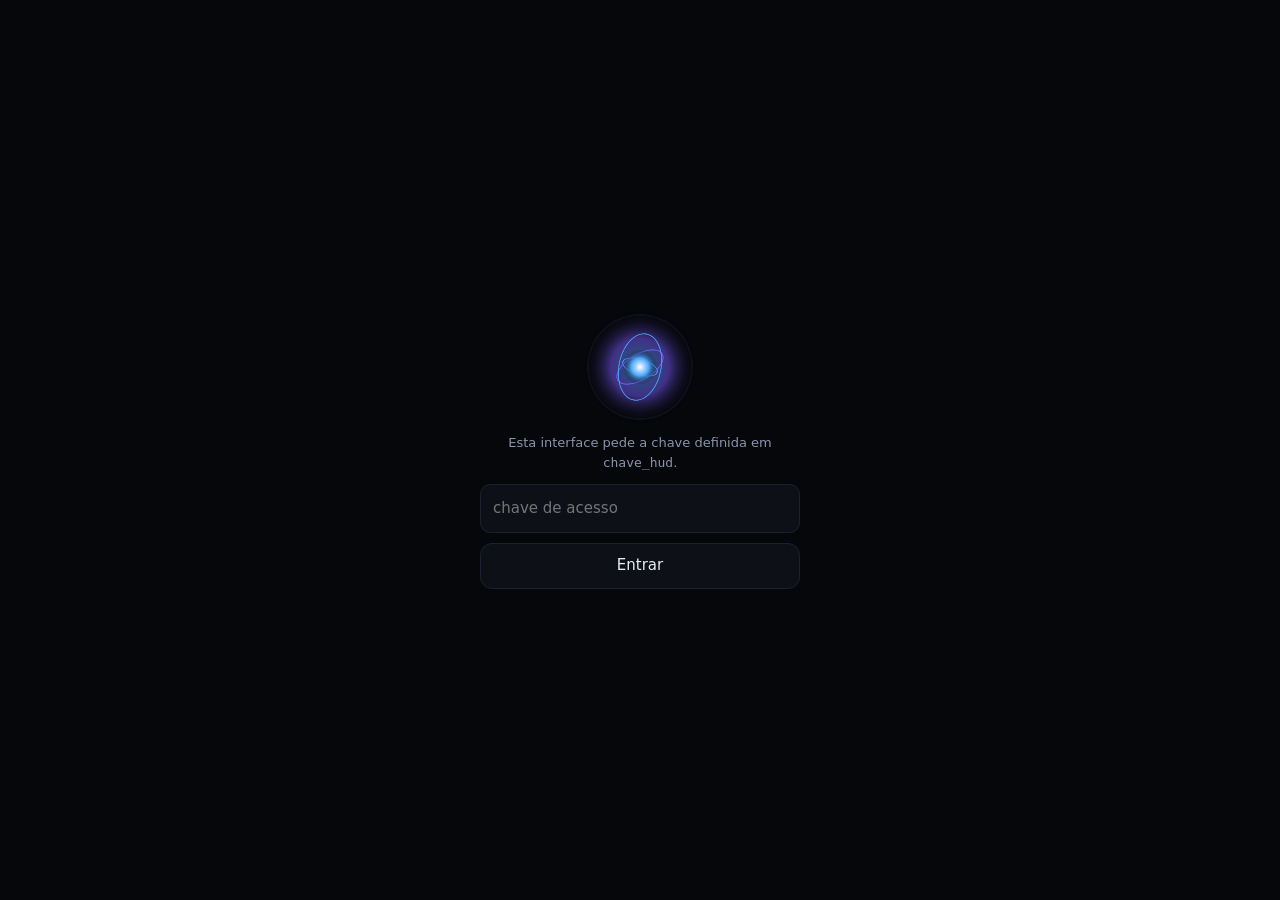
==== commit f5530b09: "Esquecer um fato pela HUD, com desfazer por 5 minutos (#79) Co-Authored-By: Claude Opus 5.5 <noreply" ====
--- a/src/zeus/hud/index.html
+++ b/src/zeus/hud/index.html
@@ -3,199 +3,1474 @@
 <head>
 <meta charset="utf-8">
 <meta name="viewport" content="width=device-width, initial-scale=1, viewport-fit=cover">
-<meta name="color-scheme" content="dark">
 <title>Zeus</title>
-<link rel="stylesheet" href="/estatico/zeus.css">
+<style>
+  :root{
+    --fundo:#06070b; --painel:#0d1017; --painel2:#0a0c12; --linha:#1b2130;
+    --texto:#e8edf7; --suave:#8994ab; --apagado:#5b6478;
+    --azul:#4ca8ff; --violeta:#7a5cff; --nucleo:#eaf4ff;
+    --verde:#3ddc97; --ambar:#ffb454; --vermelho:#ff6b6b;
+    --raio:12px;
+  }
+  *{box-sizing:border-box}
+  html,body{height:100%}
+  body{
+    margin:0; background:
+      radial-gradient(1100px 620px at 12% -10%, rgba(76,168,255,.10), transparent 60%),
+      radial-gradient(900px 560px at 92% 110%, rgba(122,92,255,.10), transparent 60%),
+      var(--fundo);
+    color:var(--texto);
+    font:15px/1.55 ui-sans-serif,system-ui,-apple-system,"Segoe UI",Roboto,sans-serif;
+    display:grid; grid-template-columns:300px minmax(0,1fr) 348px;
+    height:100dvh; overflow:hidden;
+  }
+  ::-webkit-scrollbar{width:8px;height:8px}
+  ::-webkit-scrollbar-thumb{background:#1c2432;border-radius:8px}
+
+  /* ---------------------------------------------------------- estruturas */
+  .rail{display:flex; flex-direction:column; min-height:0; overflow-y:auto;
+        padding:16px 14px; gap:14px; background:linear-gradient(180deg,rgba(13,16,23,.72),rgba(8,10,15,.72));}
+  #esquerda{border-right:1px solid var(--linha)}
+  #direita{border-left:1px solid var(--linha)}
+  .cartao{background:var(--painel); border:1px solid var(--linha); border-radius:var(--raio); padding:12px 13px}
+  .cartao h2, .titulo{font-size:10px; letter-spacing:.16em; text-transform:uppercase;
+    color:var(--apagado); margin:0 0 10px; display:flex; align-items:center; gap:8px}
+  .cartao h2 .valor, .titulo .valor{margin-left:auto; text-transform:none; color:var(--texto); letter-spacing:0; text-transform:none; font-size:12px}
+
+  /* ------------------------------------------------------------- plasma */
+  #plasma{position:relative; display:flex; flex-direction:column; align-items:center;
+          padding:18px 12px 14px; overflow:hidden}
+  #plasma::after{content:""; position:absolute; inset:-40% -20% auto; height:220px;
+                 background:radial-gradient(closest-side,rgba(76,168,255,.16),transparent);
+                 pointer-events:none}
+  #orbe{width:186px; height:186px; position:relative; z-index:1}
+  #nomeZeus{font-size:15px; letter-spacing:.34em; margin:10px 0 0; font-weight:600; z-index:1}
+  #estadoTexto{font-size:11px; letter-spacing:.2em; text-transform:uppercase; color:var(--azul);
+               margin-top:6px; font-weight:600}
+  #detalhe{font-size:11.5px; color:var(--suave); margin-top:2px; text-align:center; min-height:17px}
+  #chips{display:flex; flex-wrap:wrap; gap:5px; justify-content:center; margin-top:12px; z-index:1}
+  .chip{font-size:10.5px; letter-spacing:.04em; padding:3px 8px; border-radius:999px;
+        border:1px solid var(--linha); color:var(--apagado); background:var(--painel2); white-space:nowrap}
+  .chip.viva{color:var(--verde); border-color:rgba(61,220,151,.35); background:rgba(61,220,151,.07)}
+  .chip.meia{color:var(--ambar); border-color:rgba(255,180,84,.35); background:rgba(255,180,84,.07)}
+
+  /* ---------------------------------------------------------------- mapa */
+  #mapa{width:100%; height:224px; display:block}
+  #legendaMapa{font-size:10.5px; color:var(--apagado); margin-top:6px; line-height:1.5}
+  .telaDoMapa{position:relative; width:100%; height:224px; overflow:hidden;
+              border-radius:9px; background:#0b0f16; cursor:grab; touch-action:none}
+  .telaDoMapa.arrastando{cursor:grabbing}
+  .telaDoMapa img{position:absolute; width:256px; height:256px; user-select:none;
+                  -webkit-user-drag:none; image-rendering:auto;
+                  filter:invert(1) hue-rotate(185deg) saturate(.55) brightness(.92) contrast(1.05)}
+  .telaDoMapa .pino{position:absolute; width:12px; height:12px; margin:-6px 0 0 -6px;
+                    border-radius:50% 50% 50% 0; transform:rotate(-45deg);
+                    background:var(--azul); box-shadow:0 0 0 2px rgba(7,8,12,.85)}
+  .telaDoMapa .pino.casa{background:var(--verde)}
+  .telaDoMapa .rotuloPino{position:absolute; transform:translate(-50%,-22px);
+                          font-size:10.5px; color:var(--texto); white-space:nowrap;
+                          background:rgba(7,8,12,.82); padding:1px 5px; border-radius:5px;
+                          border:1px solid var(--linha); pointer-events:none}
+  .telaDoMapa .credito{position:absolute; right:4px; bottom:3px; font-size:9px;
+                       color:var(--apagado); background:rgba(7,8,12,.6);
+                       padding:0 4px; border-radius:4px}
+  .telaDoMapa .aviso{position:absolute; inset:0; display:grid; place-items:center;
+                     text-align:center; font-size:11.5px; color:var(--apagado); padding:14px}
+  .ferramentasDoMapa{display:flex; gap:5px; margin-top:7px}
+  .ferramentasDoMapa button{height:24px; padding:0 8px; font-size:11px; border-radius:7px;
+                            color:var(--suave); background:var(--painel2)}
+  .ferramentasDoMapa input{flex:1; min-width:0; height:24px; padding:0 8px; font-size:11px;
+                           border-radius:7px; border:1px solid var(--linha);
+                           background:var(--painel2); color:var(--texto); outline:none}
+  #mapaGrande{position:fixed; inset:0; z-index:12; background:var(--fundo);
+              display:none; flex-direction:column; padding:12px}
+  #mapaGrande.aberto{display:flex}
+  #mapaGrande .telaDoMapa{flex:1; height:auto}
+  #mapaGrande header{display:flex; align-items:center; gap:10px; padding:0 2px 10px}
+
+  /* ------------------------------------------------------------ conversa */
+  #centro{display:flex; flex-direction:column; min-width:0; padding:0 18px}
+  #barraTopo{display:none}
+  #cabecalho{display:flex; align-items:baseline; gap:10px; padding:16px 2px 6px}
+  #cabecalho h1{font-size:13px; margin:0; letter-spacing:.2em; color:var(--suave); font-weight:600}
+  #modeloTopo{font-size:11.5px; color:var(--apagado); margin-left:auto}
+  #conversa{flex:1; overflow-y:auto; padding:8px 2px 16px; display:flex; flex-direction:column; gap:10px}
+  .fala{max-width:min(720px,90%); padding:10px 14px; border-radius:14px; white-space:pre-wrap; word-wrap:break-word}
+  .zeus{background:var(--painel); border:1px solid var(--linha); border-bottom-left-radius:4px}
+  .nicolas{align-self:flex-end; background:linear-gradient(135deg,#2a3c66,#3a2f6b); border-bottom-right-radius:4px}
+  .sistema{align-self:center; font-size:12px; color:var(--suave); background:none; padding:2px; text-align:center}
+  .hora{display:block; margin-top:4px; font-size:10px; color:var(--suave); opacity:.75}
+  .fala.fluindo::after{content:"▌"; color:var(--azul); animation:piscar 1s steps(2) infinite}
+  @keyframes piscar{50%{opacity:0}}
+
+  #entrada{display:flex; gap:8px; padding:8px 2px 18px; align-items:flex-end}
+  textarea{flex:1; resize:none; min-height:46px; max-height:140px; padding:12px 14px;
+    background:var(--painel); color:var(--texto); border:1px solid var(--linha);
+    border-radius:var(--raio); font:inherit; outline:none}
+  textarea:focus{border-color:#2d4a7a}
+  button{border:1px solid var(--linha); background:var(--painel); color:var(--texto);
+    border-radius:var(--raio); padding:0 16px; height:46px; cursor:pointer; font:inherit}
+  button:hover{border-color:#2d4a7a}
+  button[disabled]{opacity:.45; cursor:default}
+  #microfone.ativo{border-color:var(--violeta); color:var(--violeta); box-shadow:0 0 0 3px rgba(122,92,255,.18)}
+
+  /* -------------------------------------------------------------- saúde */
+  .medidores{display:grid; grid-template-columns:1fr 1fr; gap:10px}
+  .medidor{display:flex; flex-direction:column; align-items:center; gap:2px}
+  .medidor canvas{width:92px; height:60px}
+  .medidor .nome{font-size:9.5px; letter-spacing:.14em; text-transform:uppercase; color:var(--apagado)}
+  .medidor .sub{font-size:10.5px; color:var(--suave)}
+
+  .barra{height:6px; border-radius:6px; background:#141a26; overflow:hidden; margin:5px 0 3px}
+  .barra i{display:block; height:100%; border-radius:6px; background:var(--azul);
+           transition:width .45s ease, background .45s ease}
+  .linhaDado{display:flex; align-items:baseline; gap:8px; font-size:12px}
+  .linhaDado .rot{color:var(--suave)} .linhaDado .val{margin-left:auto; font-variant-numeric:tabular-nums}
+  .nucleos{display:flex; gap:2px; align-items:flex-end; height:28px; margin-top:9px;
+           background:#0f1420; border:1px solid #141b28; border-radius:5px; padding:2px}
+  .nucleos i{flex:1; background:#1d2838; border-radius:2px; min-height:2px;
+             transition:height .4s ease, background .4s ease}
+  #faixaCpu{width:100%; height:34px; display:block; margin-top:8px}
+  .sep{height:1px; background:var(--linha); margin:11px -13px}
+  .obs{font-size:11px; color:var(--apagado); margin:6px 0 0}
+  .quente{color:var(--ambar)} .critico{color:var(--vermelho)} .bom{color:var(--verde)}
+
+  /* --------------------------------------------------------------- abas */
+  .abas{display:flex; gap:4px; margin:0 0 10px; flex-wrap:wrap}
+  .abas button{height:26px; padding:0 10px; font-size:11px; border-radius:8px;
+               color:var(--suave); background:var(--painel2)}
+  .abas button.sel{color:var(--texto); border-color:#2d4a7a; background:#121a28}
+  .abas .conta{font-size:9.5px; color:var(--azul); margin-left:5px}
+  .painelAba{display:none} .painelAba.sel{display:block}
+  ul.lista{list-style:none; margin:0; padding:0; display:flex; flex-direction:column; gap:6px}
+  ul.lista li{font-size:12.5px; padding:7px 9px; background:var(--painel2);
+              border:1px solid var(--linha); border-radius:9px}
+  ul.lista li span{display:block; color:var(--apagado); font-size:10.5px; margin-top:2px}
+  .acaoItem{margin-top:4px; margin-left:6px; font-size:10.5px; padding:2px 8px; cursor:pointer;
+    background:none; color:var(--apagado); border:1px solid var(--apagado); border-radius:6px}
+  .acaoItem:hover{color:inherit; border-color:currentColor}
+  .vazio{color:var(--apagado); font-size:11.5px}
+
+  /* -------------------------------------------------------------- gestos */
+  #gestos{display:flex; align-items:center; gap:8px; margin-top:10px; width:100%}
+  #gestos button{height:26px; padding:0 10px; font-size:11px; border-radius:8px;
+                 color:var(--suave); background:var(--painel2)}
+  #gestos button.ligado{color:var(--violeta); border-color:rgba(122,92,255,.45);
+                        background:rgba(122,92,255,.10)}
+  #olho{width:74px; height:56px; border-radius:7px; background:#0b0f16;
+        border:1px solid var(--linha); display:none}
+  #olho.vendo{display:block}
+  #luzDaCamera{display:none; align-items:center; gap:5px; font-size:10px;
+               letter-spacing:.08em; color:var(--vermelho)}
+  #luzDaCamera.acesa{display:flex}
+  #luzDaCamera i{width:7px; height:7px; border-radius:50%; background:var(--vermelho);
+                 animation:respirar 1.4s ease-in-out infinite}
+  @keyframes respirar{50%{opacity:.25}}
+  #dicaGesto{font-size:10.5px; color:var(--apagado); margin:6px 0 0; text-align:center}
+
+  /* --------------------------------------------------------------- porta */
+  #porta{position:fixed; inset:0; background:var(--fundo); display:none; place-items:center; z-index:9}
+  #porta.aberta{display:grid}
+  #porta form{display:flex; flex-direction:column; gap:10px; width:min(320px,86vw); text-align:center}
+  #porta input{padding:12px; border-radius:10px; border:1px solid var(--linha);
+               background:var(--painel); color:var(--texto); font:inherit}
+
+  /* ------------------------------------------------------------ estreito */
+  @media (max-width:1180px){ body{grid-template-columns:260px minmax(0,1fr) 312px} }
+  @media (max-width:980px){
+    body{grid-template-columns:1fr; grid-template-rows:auto minmax(0,1fr)}
+    .rail{display:none; padding-top:6px}
+    #centro{padding-top:0}
+    body.ver-saude #direita, body.ver-mapa #esquerda{display:flex; grid-row:2}
+    body.ver-saude #centro, body.ver-mapa #centro{display:none}
+    #barraTopo{display:flex; gap:6px; padding:10px 14px 4px; grid-row:1}
+    #barraTopo button{height:30px; padding:0 12px; font-size:12px; border-radius:9px; color:var(--suave)}
+    #barraTopo button.sel{color:var(--texto); border-color:#2d4a7a; background:#121a28}
+    #orbe{width:150px;height:150px}
+  }
+</style>
 </head>
-<body data-vista="conversa">
-<a class="pular" href="#texto">Ir para o campo de conversa</a>
-
-<!-- ================================================================ porta -->
-<div id="porta" hidden>
-  <form id="formPorta" autocomplete="off">
-    <canvas id="orbePorta" width="240" height="240" aria-hidden="true"></canvas>
-    <h1 style="margin:0;font-size:20px;letter-spacing:.3em">ZEUS</h1>
-    <p>Digite a chave definida em <code>chave_hud</code> ou o código de pareamento
-       que o Zeus imprimiu ao iniciar.</p>
-    <label class="oculto-visual" for="campoChave">Chave ou código</label>
-    <input id="campoChave" type="password" placeholder="chave ou código" required>
-    <button class="botao primario" type="submit">Entrar</button>
-    <p id="erroPorta" role="alert"></p>
-  </form>
+<body>
+<div id="porta"><form onsubmit="guardarChave(event)">
+  <canvas id="orbePorta" width="280" height="280" style="width:112px;height:112px;margin:0 auto"></canvas>
+  <p style="color:var(--suave);font-size:13px;margin:0">Esta interface pede a chave definida em <code>chave_hud</code>.</p>
+  <input id="campoChave" type="password" placeholder="chave de acesso" autocomplete="off">
+  <button type="submit">Entrar</button>
+</form></div>
+
+<nav id="barraTopo">
+  <button data-vista="conversa" class="sel">Conversa</button>
+  <button data-vista="saude">Saúde</button>
+  <button data-vista="mapa">Mapa</button>
+</nav>
+
+<!-- ============================================================ esquerda -->
+<aside class="rail" id="esquerda">
+  <div class="cartao" id="plasma">
+    <canvas id="orbe" width="372" height="372"></canvas>
+    <p id="nomeZeus">ZEUS</p>
+    <div id="estadoTexto">ocioso</div>
+    <div id="detalhe">—</div>
+    <div id="chips"></div>
+    <div id="gestos">
+      <button id="ligarCamera" title="Gestos pela webcam">✋ gestos</button>
+      <span id="luzDaCamera"><i></i>CÂMERA LIGADA</span>
+      <canvas id="olho" width="160" height="120"></canvas>
+    </div>
+    <p id="dicaGesto">Desligado. O vídeo nunca sai deste navegador.</p>
+  </div>
+
+  <div class="cartao">
+    <div class="abas" id="abasMapa">
+      <button data-aba="sistema" class="sel">Sistema</button>
+      <button data-aba="local">Localização</button>
+      <span class="valor" id="contaMapa" style="margin-left:auto;font-size:10.5px;color:var(--apagado)">—</span>
+    </div>
+    <div class="painelAba sel" data-aba="sistema">
+      <canvas id="mapa" width="640" height="432"></canvas>
+      <p id="legendaMapa">Cada nó é uma capacidade. Aceso quer dizer verificada agora;
+         âmbar, presente mas sem confirmação; apagado, ausente.</p>
+    </div>
+    <div class="painelAba" data-aba="local">
+      <div class="telaDoMapa" id="telaLocal"></div>
+      <div class="ferramentasDoMapa">
+        <input id="buscaLugar" placeholder="rua, bairro, cidade…" autocomplete="off">
+        <button id="expandirMapa" title="Tela cheia">⤢</button>
+      </div>
+      <p id="legendaLocal" style="font-size:10.5px;color:var(--apagado);margin:6px 0 0">
+        Telas do OpenStreetMap, buscadas pelo Zeus e guardadas em disco: depois da
+        primeira olhada o mapa funciona sem rede.</p>
+    </div>
+  </div>
+</aside>
+
+<div id="mapaGrande">
+  <header>
+    <b style="font-size:12px;letter-spacing:.16em;color:var(--suave)">LOCALIZAÇÃO</b>
+    <span id="coordGrande" style="font-size:11px;color:var(--apagado)"></span>
+    <button id="fecharMapa" style="margin-left:auto;height:30px">Fechar</button>
+  </header>
+  <div class="telaDoMapa" id="telaGrande"></div>
 </div>
 
-<!-- ================================================================= topo -->
-<header class="topo">
-  <div class="marca"><canvas id="orbeTopo" width="80" height="80" aria-hidden="true"></canvas><b>ZEUS</b></div>
-  <nav class="vistas" aria-label="Áreas">
-    <button type="button" data-vista="hoje">Hoje</button>
-    <button type="button" data-vista="conversa" aria-current="page">Conversa</button>
-    <button type="button" data-vista="pendencias" id="botaoPendencias">Pendências<span class="conta" id="contaPendencias"></span></button>
-    <button type="button" data-vista="diagnostico">Diagnóstico</button>
-  </nav>
-  <div class="sinais" aria-label="Estado das capacidades">
-    <span class="sinal" id="sinalModelo" title="modelo"><i></i><span class="val">modelo: verificando</span></span>
-    <span class="sinal" id="sinalMicrofone" title="microfone"><i></i><span class="val">microfone: verificando</span></span>
-    <span class="sinal" id="sinalConexao" title="conexão"><i></i><span class="val">conectando</span></span>
+<!-- ============================================================== centro -->
+<main id="centro">
+  <div id="cabecalho">
+    <h1>CONVERSA</h1>
+    <span id="modeloTopo">—</span>
   </div>
-  <div class="acoes">
-    <button type="button" class="botao discreto pequeno" id="sair" title="Encerrar a sessão neste aparelho"><span class="rot">Sair</span><span aria-hidden="true">⏻</span></button>
+  <div id="conversa"></div>
+  <div id="entrada">
+    <textarea id="texto" rows="1" placeholder="Fale com o Zeus…"></textarea>
+    <button id="microfone" title="Falar">🎙</button>
+    <button id="enviar">Enviar</button>
   </div>
-</header>
-
-<!-- ================================================================ agora -->
-<div class="agora" id="agora" role="status" aria-live="polite" data-estado="ocioso">
-  <span class="ponto" aria-hidden="true"></span>
-  <span class="rotulo">Agora</span>
-  <span class="texto" id="agoraTexto">Carregando o estado do Zeus…</span>
-  <span class="tempo" id="agoraTempo"></span>
-  <span class="acoes">
-    <button type="button" class="botao pequeno" id="pararAudio" hidden>Parar áudio</button>
-  </span>
-</div>
-<div class="faixa-aviso" id="faixaAviso" role="alert" hidden></div>
-
-<main id="principal">
-  <!-- ============================================================== hoje -->
-  <section class="vista" id="vista-hoje" aria-labelledby="tituloHoje">
-    <div class="pagina">
-      <div class="heroi">
-        <canvas id="orbeHoje" width="256" height="256" aria-hidden="true"></canvas>
-        <div>
-          <h1 id="tituloHoje">Olá.</h1>
-          <p id="hojeEstado">Carregando…</p>
-        </div>
-      </div>
-      <div class="cartoes">
-        <div class="cartao"><h2>Próximos na agenda <span class="valor" id="hojeAgendaConta"></span></h2>
-          <ul class="lista-simples" id="hojeAgenda"></ul></div>
-        <div class="cartao"><h2>Precisa de você <span class="valor" id="hojeAtencaoConta"></span></h2>
-          <ul class="lista-simples" id="hojeAtencao"></ul>
-          <p style="margin:10px 0 0"><button type="button" class="botao pequeno" data-ir="pendencias">Ver pendências</button></p></div>
-        <div class="cartao"><h2>Conversa recente</h2>
-          <ul class="lista-simples" id="hojeConversa"></ul>
-          <p style="margin:10px 0 0"><button type="button" class="botao pequeno" data-ir="conversa">Continuar a conversa</button></p></div>
-        <div class="cartao"><h2>Capacidades</h2><div class="caps" id="hojeCapacidades"></div>
-          <p class="obs">Estado verificado pelo próprio Zeus. Detalhes em Diagnóstico.</p></div>
-      </div>
+</main>
+
+<!-- ============================================================== direita -->
+<aside class="rail" id="direita">
+  <div class="cartao">
+    <h2>Sinais vitais <span class="valor" id="tempoLigado">—</span></h2>
+    <div class="medidores">
+      <div class="medidor"><canvas id="anelCpu" width="184" height="120"></canvas>
+        <div class="nome">CPU</div><div class="sub" id="subCpu">—</div></div>
+      <div class="medidor"><canvas id="anelGpu" width="184" height="120"></canvas>
+        <div class="nome">GPU</div><div class="sub" id="subGpu">—</div></div>
     </div>
-  </section>
-
-  <!-- ========================================================== conversa -->
-  <section class="vista ativa" id="vista-conversa" aria-label="Conversa">
-    <div class="coluna-conversa">
-      <div id="historico" role="log" aria-label="Histórico da conversa" tabindex="0"></div>
-      <button type="button" class="botao pequeno novas" id="novas" hidden>Novas mensagens ↓</button>
-      <div class="oculto-visual" id="anunciador" aria-live="polite"></div>
-      <form class="entrada" id="formEntrada">
-        <div class="resposta-a" id="respostaA" hidden>
-          <span id="respostaATexto"></span>
-          <button type="button" class="botao discreto" id="cancelarResposta" aria-label="Não responder a esta pergunta">✕</button>
-        </div>
-        <div class="linha-entrada">
-          <label class="oculto-visual" for="texto">Mensagem para o Zeus</label>
-          <textarea id="texto" rows="1" placeholder="Fale com o Zeus…" enterkeyhint="send"></textarea>
-          <button type="button" class="botao" id="microfone" aria-pressed="false" title="Falar">🎙<span class="oculto-visual">Gravar áudio</span></button>
-          <button type="submit" class="botao primario" id="enviar">Enviar</button>
-        </div>
-        <p class="nota-entrada" id="notaEntrada"></p>
-      </form>
+    <div class="nucleos" id="nucleos"></div>
+    <canvas id="faixaCpu" width="660" height="68"></canvas>
+    <p class="obs" id="obsCpu">—</p>
+  </div>
+
+  <div class="cartao">
+    <h2>Memória <span class="valor" id="valMem">—</span></h2>
+    <div class="barra"><i id="barraMem" style="width:0"></i></div>
+    <div class="linhaDado"><span class="rot">em uso</span><span class="val" id="memUso">—</span></div>
+    <div class="linhaDado"><span class="rot">swap</span><span class="val" id="memSwap">—</span></div>
+    <div class="sep"></div>
+    <h2>Vídeo <span class="valor" id="nomeGpu">sem placa NVIDIA</span></h2>
+    <div class="barra"><i id="barraVram" style="width:0"></i></div>
+    <div class="linhaDado"><span class="rot">VRAM</span><span class="val" id="vram">—</span></div>
+    <div class="linhaDado"><span class="rot">temperatura / potência</span><span class="val" id="gpuTermico">—</span></div>
+    <div class="sep"></div>
+    <h2>Disco <span class="valor" id="valDisco">—</span></h2>
+    <div class="barra"><i id="barraDisco" style="width:0"></i></div>
+    <div class="linhaDado"><span class="rot">livre para a memória do Zeus</span><span class="val" id="discoLivre">—</span></div>
+    <div class="linhaDado"><span class="rot">rede</span><span class="val" id="rede">—</span></div>
+    <div class="linhaDado"><span class="rot">processo do Zeus</span><span class="val" id="processo">—</span></div>
+  </div>
+
+  <div class="cartao">
+    <div class="abas" id="abas">
+      <button data-aba="perguntas" class="sel">Perguntas<span class="conta" id="cPerguntas"></span></button>
+      <button data-aba="agenda">Agenda<span class="conta" id="cAgenda"></span></button>
+      <button data-aba="entregas">Pendências<span class="conta" id="cEntregas"></span></button>
+      <button data-aba="fatos">Memória<span class="conta" id="cFatos"></span></button>
+      <button data-aba="operacao">Operação</button>
     </div>
-
-    <!-- painel contextual: pendências, memória e mapa -->
-    <aside id="painel" aria-label="Pendências e contexto">
-      <div class="painel-topo">
-        <div class="abas" role="tablist" aria-label="Contexto">
-          <button type="button" role="tab" id="aba-pendencias" aria-controls="painel-pendencias" aria-selected="true">Pendências<span class="conta" id="contaAba"></span></button>
-          <button type="button" role="tab" id="aba-memoria" aria-controls="painel-memoria" aria-selected="false">Memória</button>
-          <button type="button" role="tab" id="aba-mapa" aria-controls="painel-mapa" aria-selected="false">Mapa</button>
-        </div>
-        <button type="button" class="botao discreto pequeno" id="recolherPainel" style="margin-left:auto" aria-label="Recolher painel">⟩</button>
-      </div>
-      <div class="painel-corpo" role="tabpanel" id="painel-pendencias" aria-labelledby="aba-pendencias">
-        <p class="retorno" id="retornoPendencia" role="status"></p>
-        <h3>Precisa de você</h3><ul class="itens" id="listaAtencao"></ul>
-        <h3>Perguntas do Zeus</h3><ul class="itens" id="listaPerguntas"></ul>
-        <h3>Lembretes</h3><ul class="itens" id="listaLembretes"></ul>
-      </div>
-      <div class="painel-corpo" role="tabpanel" id="painel-memoria" aria-labelledby="aba-memoria" hidden>
-        <p class="obs" style="margin-top:0">Fatos confirmados, como estão no banco. Para corrigir ou
-           esquecer, peça na conversa; a edição por aqui ainda não existe.</p>
-        <ul class="itens" id="listaMemoria"></ul>
-      </div>
-      <div class="painel-corpo" role="tabpanel" id="painel-mapa" aria-labelledby="aba-mapa" hidden>
-        <div class="telaDoMapa" id="telaLocal"></div>
-        <p class="obs">Telas do OpenStreetMap, buscadas pelo Zeus e guardadas em disco. Arraste
-           para mover; roda do mouse para aproximar. Peça “onde fica…” na conversa para marcar.</p>
-      </div>
-    </aside>
-  </section>
-
-  <!-- ======================================================= diagnóstico -->
-  <section class="vista" id="vista-diagnostico" aria-labelledby="tituloDiag">
-    <div class="pagina">
-      <h1 id="tituloDiag" style="font-size:20px;margin:0 0 14px">Diagnóstico</h1>
-      <div class="cartoes">
-        <div class="cartao"><h2>Processador e vídeo <span class="valor" id="tempoLigado">—</span></h2>
-          <div class="medidores">
-            <div class="medidor"><canvas id="anelCpu" width="224" height="144" aria-hidden="true"></canvas>
-              <div class="nome">CPU</div><div class="sub" id="subCpu">—</div></div>
-            <div class="medidor"><canvas id="anelGpu" width="224" height="144" aria-hidden="true"></canvas>
-              <div class="nome">GPU</div><div class="sub" id="subGpu">—</div></div>
-          </div>
-          <div class="nucleos" id="nucleos" aria-hidden="true"></div>
-          <canvas id="faixaCpu" width="660" height="80" aria-hidden="true"></canvas>
-          <p class="obs" id="obsCpu">—</p></div>
-        <div class="cartao"><h2>Memória, disco e rede</h2>
-          <div class="linha-dado"><span class="rot">memória</span><span class="val" id="valMem">—</span></div>
-          <div class="barra"><i id="barraMem"></i></div>
-          <div class="linha-dado"><span class="rot">swap</span><span class="val" id="memSwap">—</span></div>
-          <div class="linha-dado"><span class="rot">VRAM</span><span class="val" id="vram">—</span></div>
-          <div class="barra"><i id="barraVram"></i></div>
-          <div class="linha-dado"><span class="rot">GPU</span><span class="val" id="gpuTermico">—</span></div>
-          <div class="linha-dado"><span class="rot">disco do estado</span><span class="val" id="valDisco">—</span></div>
-          <div class="barra"><i id="barraDisco"></i></div>
-          <div class="linha-dado"><span class="rot">rede</span><span class="val" id="rede">—</span></div>
-          <div class="linha-dado"><span class="rot">processo do Zeus</span><span class="val" id="processo">—</span></div>
-          <p class="obs" id="obsSaude"></p></div>
-        <div class="cartao"><h2>Capacidades <span class="valor" id="contaMapa">—</span></h2>
-          <canvas id="mapaCapacidades" width="640" height="480" aria-hidden="true"></canvas>
-          <ul class="lista-simples" id="listaCapacidades"></ul></div>
-        <div class="cartao"><h2>Operação</h2><ul class="lista-simples" id="listaOperacao"></ul></div>
-      </div>
-      <div class="cartao" style="margin-top:14px"><h2>Últimos turnos medidos <span class="valor" id="obsMedidas"></span></h2>
-        <div class="tabela"><table>
-          <thead><tr><th>Hora</th><th>Canal</th><th>Resultado</th><th>Fila</th><th>Contexto</th>
-            <th>Rodadas</th><th>Prompt avaliado</th><th>1º fragmento final</th><th>Total</th></tr></thead>
-          <tbody id="tabelaMedidas"></tbody></table></div>
-        <p class="obs">Tempos medidos no servidor com relógio monotônico. “—” é medida ausente, não zero;
-           passe o mouse para ver o motivo. Nada do que foi dito entra aqui.</p></div>
-      <div class="cartoes" style="margin-top:14px">
-        <div class="cartao"><h2>Aparência</h2>
-          <label class="interruptor"><input type="checkbox" id="economia"> Economia: sem animação contínua e saúde a cada 10 s</label>
-          <p class="obs">O sistema também pode pedir movimento reduzido; ele é respeitado sempre.</p></div>
-        <div class="cartao"><h2>Gestos pela webcam <span class="valor">experimental</span></h2>
-          <p class="obs" style="margin-top:0">Detecta presença, posição e aceno por cor de pele e movimento.
-             Não reconhece dedos. O vídeo não sai deste navegador; nada é gravado.</p>
-          <p style="display:flex;gap:10px;align-items:center;flex-wrap:wrap">
-            <button type="button" class="botao pequeno" id="ligarCamera" aria-pressed="false">Ligar gestos</button>
-            <span class="luz-camera" id="luzDaCamera" hidden><i></i>CÂMERA LIGADA</span></p>
-          <canvas id="olho" width="160" height="120" hidden aria-label="O que a câmera vê, reduzido"></canvas>
-          <p class="obs" id="dicaGesto">Desligado.</p></div>
-      </div>
-    </div>
-  </section>
-</main>
-
-<script src="/estatico/estado.js"></script>
-<script src="/estatico/api.js"></script>
-<script src="/estatico/orbe.js"></script>
-<script src="/estatico/conversa.js"></script>
-<script src="/estatico/pendencias.js"></script>
-<script src="/estatico/voz.js"></script>
-<script src="/estatico/diagnostico.js"></script>
-<script src="/estatico/mapa.js"></script>
-<script src="/estatico/gestos.js"></script>
-<script src="/estatico/app.js"></script>
+    <div class="painelAba sel" data-aba="perguntas"><ul class="lista" id="perguntas"></ul></div>
+    <div class="painelAba" data-aba="agenda"><ul class="lista" id="agenda"></ul></div>
+    <div class="painelAba" data-aba="entregas"><ul class="lista" id="entregas"></ul></div>
+    <div class="painelAba" data-aba="fatos"><ul class="lista" id="fatos"></ul></div>
+    <div class="painelAba" data-aba="operacao"><ul class="lista" id="operacao"></ul></div>
+  </div>
+</aside>
+
+<script>
+"use strict";
+const $ = (id) => document.getElementById(id);
+
+/* ---------------------------------------------------------------- chave */
+function chaveGuardada(){
+  const daUrl = new URLSearchParams(location.search).get("chave");
+  if (daUrl) { try { sessionStorage.setItem("zeus_chave", daUrl); } catch(e){} return daUrl; }
+  try { return sessionStorage.getItem("zeus_chave") || ""; } catch(e){ return ""; }
+}
+let CHAVE = chaveGuardada();
+function guardarChave(evento){
+  evento.preventDefault();
+  CHAVE = $("campoChave").value.trim();
+  try { sessionStorage.setItem("zeus_chave", CHAVE); } catch(e){}
+  $("porta").classList.remove("aberta");
+  iniciar();
+}
+function pedirChave(){ $("porta").classList.add("aberta"); }
+
+/* ------------------------------------------------------------- formatos */
+const NADA = "—";
+function bytes(v){
+  if (v === null || v === undefined || isNaN(v)) return NADA;
+  const u = ["B","KB","MB","GB","TB"]; let i = 0; v = Number(v);
+  while (v >= 1024 && i < u.length-1){ v /= 1024; i++; }
+  return (v >= 100 || i === 0 ? Math.round(v) : v.toFixed(1)) + " " + u[i];
+}
+function porcento(v){ return (v === null || v === undefined || isNaN(v)) ? NADA : Math.round(v) + "%"; }
+function duracao(s){
+  if (!s && s !== 0) return NADA;
+  const d = Math.floor(s/86400), h = Math.floor(s%86400/3600), m = Math.floor(s%3600/60);
+  if (d) return d + "d " + h + "h";
+  if (h) return h + "h " + m + "min";
+  return m + "min";
+}
+function faixaDeCor(v, aviso, limite){
+  if (v === null || v === undefined) return "var(--apagado)";
+  if (v >= limite) return "var(--vermelho)";
+  if (v >= aviso) return "var(--ambar)";
+  return "var(--azul)";
+}
+
+/* ----------------------------------------------------------------- orbe */
+let ESTADO = "ocioso";
+const CORES = {
+  ocioso:   ["#4ca8ff", "#7a5cff", 0.55],
+  ouvindo:  ["#7a5cff", "#4ca8ff", 1.15],
+  pensando: ["#4ca8ff", "#eaf4ff", 1.9],
+  falando:  ["#eaf4ff", "#4ca8ff", 1.35],
+  offline:  ["#3a4257", "#2a3040", 0.25],
+};
+/* A carga da máquina entra no desenho: quando o X99 está sob pressão o orbe
+   respira mais rápido. É diagnóstico periférico — dá para sentir sem ler. */
+let CARGA_VISUAL = 0;
+function desenharOrbe(tela, lado){
+  const ctx = tela.getContext("2d");
+  const r = lado/2, t = performance.now()/1000;
+  const [a, b, base] = CORES[ESTADO] || CORES.ocioso;
+  const ritmo = base * (1 + CARGA_VISUAL * 0.9);
+  ctx.clearRect(0,0,lado,lado);
+
+  const pulso = 1 + 0.06*Math.sin(t*ritmo*2.2);
+  const halo = ctx.createRadialGradient(r,r,r*0.12, r,r,r*0.95*pulso);
+  halo.addColorStop(0, a); halo.addColorStop(0.45, b); halo.addColorStop(1, "rgba(7,8,12,0)");
+  ctx.globalAlpha = 0.5; ctx.fillStyle = halo;
+  ctx.beginPath(); ctx.arc(r,r,r*0.95*pulso,0,Math.PI*2); ctx.fill();
+
+  ctx.globalAlpha = 0.85;
+  for (let i=0;i<3;i++){
+    const fase = t*ritmo*(0.5+i*0.35) + i*2.1;
+    const raio = r*(0.32+i*0.14);
+    ctx.beginPath();
+    ctx.strokeStyle = i%2 ? b : a;
+    ctx.lineWidth = lado/110;
+    ctx.ellipse(r, r, raio, raio*(0.35+0.28*Math.abs(Math.sin(fase))), fase, 0, Math.PI*2);
+    ctx.stroke();
+  }
+
+  /* anel externo: ocupação da CPU, desenhada como arco. */
+  if (ESTADO !== "offline"){
+    ctx.lineWidth = lado/74; ctx.lineCap = "round";
+    ctx.globalAlpha = 0.5; ctx.strokeStyle = "#141d2c";
+    ctx.beginPath(); ctx.arc(r, r, r*0.93, 0, Math.PI*2); ctx.stroke();
+    if (CARGA_VISUAL > 0.01){
+      ctx.globalAlpha = 0.95;
+      ctx.strokeStyle = faixaDeCor(CARGA_VISUAL*100, 70, 90);
+      ctx.beginPath();
+      ctx.arc(r, r, r*0.93, -Math.PI/2, -Math.PI/2 + Math.PI*2*Math.min(1,CARGA_VISUAL));
+      ctx.stroke();
+    }
+  }
+
+  const nucleo = ctx.createRadialGradient(r,r,0, r,r,r*0.3*pulso);
+  nucleo.addColorStop(0, "#ffffff"); nucleo.addColorStop(0.5, a); nucleo.addColorStop(1, "rgba(7,8,12,0)");
+  ctx.globalAlpha = 1; ctx.fillStyle = nucleo;
+  ctx.beginPath(); ctx.arc(r,r,r*0.3*pulso,0,Math.PI*2); ctx.fill();
+}
+function animar(){
+  desenharOrbe($("orbe"), 372);
+  if ($("porta").classList.contains("aberta")) desenharOrbe($("orbePorta"), 280);
+  desenharMapa();
+  requestAnimationFrame(animar);
+}
+function mudarEstado(novo, detalhe){
+  ESTADO = novo;
+  $("estadoTexto").textContent = novo;
+  if (detalhe !== undefined) $("detalhe").textContent = detalhe || NADA;
+}
+
+/* ----------------------------------------------------------- mapa vivo */
+/* O "mapa" honesto hoje é o mapa do próprio Zeus: quais capacidades existem,
+   quais estão verificadas e por onde a conversa passa. Um mapa geográfico
+   viria quando houver sensor com posição — não há, e desenhar um seria
+   enfeite. */
+const NOS = [
+  {id:"modelo",   rot:"modelo"},
+  {id:"memoria",  rot:"memória"},
+  {id:"voz",      rot:"voz"},
+  {id:"ouvidos",  rot:"ouvidos"},
+  {id:"telegram", rot:"telegram"},
+  {id:"hud",      rot:"hud"},
+  {id:"pesquisa", rot:"pesquisa"},
+  {id:"agenda",   rot:"agenda"},
+];
+let MAPA = {};
+function desenharMapa(){
+  const tela = $("mapa");
+  const caixa = tela && ajustarTela(tela); if (!caixa) return;
+  const {L, A, escala} = caixa, ctx = tela.getContext("2d");
+  const cx = L/2, cy = A/2, t = performance.now()/1000;
+  // Raios separados: o rótulo mais largo precisa caber na margem lateral, e
+  // um círculo perfeito numa caixa achatada empurra "pesquisa" para fora.
+  const rx = L*0.27, ry = A*0.34;
+  ctx.clearRect(0,0,L,A);
+  const pos = NOS.map((no,i) => {
+    const ang = -Math.PI/2 + i*(Math.PI*2/NOS.length);
+    return {...no, x:cx + Math.cos(ang)*rx, y:cy + Math.sin(ang)*ry,
+            vida: MAPA[no.id] || "off"};
+  });
+  for (const p of pos){
+    const viva = p.vida === "on";
+    ctx.strokeStyle = viva ? "rgba(76,168,255,.42)"
+      : (p.vida === "meia" ? "rgba(255,180,84,.34)" : "rgba(60,70,92,.55)");
+    ctx.lineWidth = (viva ? 1.1 : .8)*escala;
+    ctx.beginPath(); ctx.moveTo(cx,cy); ctx.lineTo(p.x,p.y); ctx.stroke();
+    if (viva){                       // pulso caminhando até o núcleo
+      const f = (t*0.45 + p.x*0.004) % 1;
+      const px = p.x + (cx-p.x)*f, py = p.y + (cy-p.y)*f;
+      ctx.fillStyle = "rgba(122,92,255,.85)";
+      ctx.beginPath(); ctx.arc(px,py,1.8*escala,0,Math.PI*2); ctx.fill();
+    }
+  }
+  for (const p of pos){
+    const cor = p.vida === "on" ? "#4ca8ff" : (p.vida === "meia" ? "#ffb454" : "#39415a");
+    ctx.fillStyle = cor; ctx.globalAlpha = p.vida === "off" ? .5 : 1;
+    ctx.beginPath(); ctx.arc(p.x,p.y, (p.vida === "on" ? 4.6 : 3.4)*escala, 0, Math.PI*2); ctx.fill();
+    if (p.vida === "on"){
+      ctx.globalAlpha = .22; ctx.beginPath();
+      ctx.arc(p.x,p.y, (6.5 + 2*Math.sin(t*1.6 + p.y))*escala, 0, Math.PI*2); ctx.fill();
+    }
+    ctx.globalAlpha = 1;
+    ctx.fillStyle = p.vida === "off" ? "#5b6478" : "#c9d4e8";
+    ctx.font = Math.round(11*escala) + "px ui-sans-serif,system-ui,sans-serif";
+    ctx.textAlign = p.x < cx-6 ? "right" : (p.x > cx+6 ? "left" : "center");
+    ctx.textBaseline = p.y < cy ? "bottom" : "top";
+    const dx = (p.x < cx-6 ? -1 : (p.x > cx+6 ? 1 : 0)) * 11*escala;
+    const dy = (p.y < cy ? -1 : 1) * 9*escala;
+    const margem = 3*escala, largura = ctx.measureText(p.rot).width;
+    let x = p.x + dx;
+    if (ctx.textAlign === "right") x = Math.max(x, margem + largura);
+    if (ctx.textAlign === "left")  x = Math.min(x, L - margem - largura);
+    ctx.fillText(p.rot, x, p.y+dy);
+  }
+  const pulso = (1 + 0.08*Math.sin(t*1.4)) * 17 * escala;
+  const g = ctx.createRadialGradient(cx,cy,0, cx,cy,pulso);
+  g.addColorStop(0,"#ffffff"); g.addColorStop(.45,"#4ca8ff"); g.addColorStop(1,"rgba(7,8,12,0)");
+  ctx.fillStyle = g; ctx.beginPath(); ctx.arc(cx,cy,pulso,0,Math.PI*2); ctx.fill();
+}
+
+/* Canvas tem dois tamanhos: o de exibição, em CSS, e o do buffer, em pixels.
+   Quando os dois discordam o navegador estica o desenho e o texto sai
+   achatado — foi o que aconteceu com o mapa. Aqui o buffer passa a seguir a
+   caixa real, multiplicada pela densidade da tela. */
+function ajustarTela(tela){
+  const r = tela.getBoundingClientRect();
+  if (!r.width || !r.height) return null;
+  const dpr = Math.min(2, window.devicePixelRatio || 1);
+  const L = Math.round(r.width*dpr), A = Math.round(r.height*dpr);
+  if (tela.width !== L || tela.height !== A){ tela.width = L; tela.height = A; }
+  return {L, A, escala: dpr};
+}
+
+/* ------------------------------------------------------ gestos pela webcam */
+/* Ler a mão sem modelo, sem biblioteca e sem nada saindo do navegador.
+
+   O caminho de landmarks — MediaPipe e parentes — dá dedo por dedo, mas custa
+   um modelo de vários megabytes baixado de algum lugar. Isso conflita com a
+   promessa do Zeus de clonar e rodar, e com a de funcionar sem rede.
+
+   O que dá para fazer com o que já existe no navegador: segmentar pele em
+   YCbCr, cruzar com movimento contra um fundo aprendido, e acompanhar a
+   maior mancha. Isso não distingue dedos. Distingue presença, posição,
+   tamanho e oscilação — que é o suficiente para acenar, apontar e fechar a
+   mão, e é honesto quanto ao que é.
+
+   Tudo acontece em 160x120, a 12 quadros por segundo. Nenhum quadro é
+   enviado a lugar nenhum, nada é gravado, e a câmera só liga por botão.     */
+
+const OLHO_L = 160, OLHO_A = 120, CELULA = 8;
+const QUADROS_POR_SEGUNDO = 12;
+
+function ehPele(r, g, b){
+  /* YCbCr é melhor que RGB para isto: separa luminosidade de cor, então a
+     mesma faixa vale com a luz do abajur e com a da janela. A faixa é a
+     clássica da literatura de segmentação e cobre tons de pele variados —
+     ela erra para madeira e para parede bege, e é por isso que o movimento
+     precisa concordar antes de a mancha valer. */
+  const cb = 128 - 0.168736*r - 0.331264*g + 0.5*b;
+  const cr = 128 + 0.5*r - 0.418688*g - 0.081312*b;
+  const y = 0.299*r + 0.587*g + 0.114*b;
+  return y > 40 && cb >= 77 && cb <= 127 && cr >= 133 && cr <= 173;
+}
+
+function criarOlho(){
+  const colunas = Math.ceil(OLHO_L/CELULA), linhas = Math.ceil(OLHO_A/CELULA);
+  const fundo = new Float32Array(OLHO_L*OLHO_A);     // luminosidade aprendida
+  let aprendido = 0;
+  const grade = new Float32Array(colunas*linhas);
+  const historico = [];
+  let picoDeArea = 0;
+
+  function olhar(dados){
+    /* `dados` é o ImageData do quadro reduzido. Devolve o que se enxerga:
+       presença, centro em 0..1, tamanho relativo e se é um aceno. */
+    grade.fill(0);
+    let soma = 0;
+    for (let i = 0, p = 0; i < dados.length; i += 4, p++){
+      const r = dados[i], g = dados[i+1], b = dados[i+2];
+      const luz = 0.299*r + 0.587*g + 0.114*b;
+      const diferenca = Math.abs(luz - fundo[p]);
+      // O fundo é aprendido devagar: uma mão parada por muito tempo acaba
+      // virando fundo, o que é o comportamento certo para não travar num
+      // encosto de cadeira cor de pele.
+      fundo[p] = aprendido < 20 ? luz : fundo[p]*0.97 + luz*0.03;
+      if (aprendido < 20) continue;
+      if (!ehPele(r, g, b) || diferenca < 12) continue;
+      const x = p % OLHO_L, y = (p / OLHO_L) | 0;
+      grade[((y/CELULA)|0)*colunas + ((x/CELULA)|0)] += 1;
+      soma++;
+    }
+    if (aprendido < 20){ aprendido++; return {aprendendo: true, presente: false}; }
+
+    // Maior mancha conectada na grade grossa. Grade grossa é o que deixa isto
+    // caber em milissegundos: 20x15 células em vez de 19.200 pixels.
+    const vistos = new Uint8Array(colunas*linhas);
+    let melhor = null;
+    for (let c = 0; c < colunas*linhas; c++){
+      if (vistos[c] || grade[c] < CELULA*CELULA*0.25) continue;
+      const fila = [c]; vistos[c] = 1;
+      let peso = 0, sx = 0, sy = 0, n = 0;
+      while (fila.length){
+        const atual = fila.pop();
+        const ax = atual % colunas, ay = (atual / colunas) | 0;
+        peso += grade[atual]; sx += ax*grade[atual]; sy += ay*grade[atual]; n++;
+        for (const [dx, dy] of [[1,0],[-1,0],[0,1],[0,-1]]){
+          const nx = ax+dx, ny = ay+dy;
+          if (nx < 0 || ny < 0 || nx >= colunas || ny >= linhas) continue;
+          const vizinho = ny*colunas + nx;
+          if (vistos[vizinho] || grade[vizinho] < CELULA*CELULA*0.25) continue;
+          vistos[vizinho] = 1; fila.push(vizinho);
+        }
+      }
+      if (!melhor || peso > melhor.peso)
+        melhor = {peso, x: sx/peso/colunas, y: sy/peso/linhas, celulas: n};
+    }
+    if (!melhor || melhor.peso < 90){ historico.length = 0; return {presente: false}; }
+
+    picoDeArea = Math.max(picoDeArea*0.995, melhor.peso);
+    historico.push({x: melhor.x, y: melhor.y, quando: performance.now()});
+    if (historico.length > 24) historico.shift();
+
+    return {
+      presente: true,
+      x: 1 - melhor.x,                 // espelhado: a tela é um espelho
+      y: melhor.y,
+      area: melhor.peso,
+      abertura: picoDeArea ? melhor.peso/picoDeArea : 1,
+      acenando: contarIdasEVindas() >= 3,
+    };
+  }
+
+  function contarIdasEVindas(){
+    /* Aceno é a mão trocando de direção várias vezes em menos de um segundo.
+       Movimento único, por maior que seja, não conta — senão passar na frente
+       da câmera acordaria o Zeus. */
+    const agora = performance.now();
+    const recentes = historico.filter((h) => agora - h.quando < 1100);
+    let trocas = 0, direcao = 0;
+    for (let i = 1; i < recentes.length; i++){
+      const d = recentes[i].x - recentes[i-1].x;
+      if (Math.abs(d) < 0.02) continue;
+      const nova = d > 0 ? 1 : -1;
+      if (direcao && nova !== direcao) trocas++;
+      direcao = nova;
+    }
+    return trocas;
+  }
+
+  return {olhar, reiniciar(){ aprendido = 0; historico.length = 0; picoDeArea = 0; }};
+}
+
+const OLHO = criarOlho();
+let CAMERA = null, TRILHA_DE_VIDEO = null, RELOGIO_DO_OLHO = null;
+let VIDEO = null, ESPELHO = null, ULTIMO_GESTO = 0, MAO = null;
+
+function dizerGesto(texto){ $("dicaGesto").textContent = texto; }
+
+async function alternarCamera(){
+  if (CAMERA){ desligarCamera("Desligado. O vídeo nunca sai deste navegador."); return; }
+  if (!(navigator.mediaDevices && navigator.mediaDevices.getUserMedia)){
+    dizerGesto("Este navegador não dá acesso à câmera em origem insegura. Abra por https.");
+    return;
+  }
+  try{
+    TRILHA_DE_VIDEO = await navigator.mediaDevices.getUserMedia({
+      video: {width: 320, height: 240, facingMode: "user"}, audio: false});
+  }catch(e){
+    dizerGesto("A câmera não foi liberada. Sem ela, nada de gestos — e nada mudou.");
+    return;
+  }
+  VIDEO = document.createElement("video");
+  VIDEO.playsInline = true; VIDEO.muted = true; VIDEO.srcObject = TRILHA_DE_VIDEO;
+  await VIDEO.play().catch(() => {});
+  ESPELHO = document.createElement("canvas");
+  ESPELHO.width = OLHO_L; ESPELHO.height = OLHO_A;
+  CAMERA = true;
+  OLHO.reiniciar();
+  $("ligarCamera").classList.add("ligado");
+  $("luzDaCamera").classList.add("acesa");
+  $("olho").classList.add("vendo");
+  dizerGesto("Aprendendo o fundo. Fique parado um instante.");
+  RELOGIO_DO_OLHO = setInterval(umQuadro, Math.round(1000/QUADROS_POR_SEGUNDO));
+}
+
+function desligarCamera(motivo){
+  clearInterval(RELOGIO_DO_OLHO); RELOGIO_DO_OLHO = null;
+  if (TRILHA_DE_VIDEO) TRILHA_DE_VIDEO.getTracks().forEach((t) => t.stop());
+  TRILHA_DE_VIDEO = null; CAMERA = null; VIDEO = null; MAO = null;
+  $("ligarCamera").classList.remove("ligado");
+  $("luzDaCamera").classList.remove("acesa");
+  $("olho").classList.remove("vendo");
+  const tela = $("olho").getContext("2d");
+  tela.clearRect(0, 0, OLHO_L, OLHO_A);
+  dizerGesto(motivo || "Desligado. O vídeo nunca sai deste navegador.");
+}
+
+function umQuadro(){
+  if (!CAMERA || !VIDEO || VIDEO.readyState < 2) return;
+  const ctx = ESPELHO.getContext("2d", {willReadFrequently: true});
+  ctx.drawImage(VIDEO, 0, 0, OLHO_L, OLHO_A);
+  const quadro = ctx.getImageData(0, 0, OLHO_L, OLHO_A);
+  const visto = OLHO.olhar(quadro.data);
+  desenharOlho(quadro, visto);
+  aplicarGesto(visto);
+}
+
+function desenharOlho(quadro, visto){
+  /* A prévia existe para Nicolas ver o que o Zeus vê — e ver que é pouco:
+     160 por 120, dentro do navegador, sem gravar. */
+  const tela = $("olho").getContext("2d");
+  tela.putImageData(quadro, 0, 0);
+  tela.save();
+  tela.fillStyle = "rgba(7,8,12,.45)";
+  tela.fillRect(0, 0, OLHO_L, OLHO_A);
+  if (visto && visto.presente){
+    tela.strokeStyle = visto.acenando ? "#7a5cff" : "#4ca8ff";
+    tela.lineWidth = 2;
+    const x = (1 - visto.x)*OLHO_L, y = visto.y*OLHO_A;
+    tela.beginPath(); tela.arc(x, y, 12 + 10*Math.min(1, visto.abertura), 0, Math.PI*2);
+    tela.stroke();
+  }
+  tela.restore();
+}
+
+/* Os gestos só mexem no que é reversível e visível. Nenhum deles manda
+   mensagem, executa ferramenta ou abre coisa: uma sombra na parede não pode
+   disparar ação no computador de ninguém. */
+function aplicarGesto(visto){
+  if (!visto || visto.aprendendo) return;
+  if (!visto.presente){
+    if (MAO){ MAO = null; dizerGesto("Mão fora de vista."); }
+    return;
+  }
+  const agora = performance.now();
+  const primeiro = !MAO;
+  const anterior = MAO;
+  MAO = visto;
+
+  if (visto.acenando && agora - ULTIMO_GESTO > 1500){
+    ULTIMO_GESTO = agora;
+    $("texto").focus();
+    mudarEstado("ouvindo", "aceno reconhecido");
+    dizerGesto("Aceno: atenção no campo de conversa.");
+    setTimeout(() => { if (ESTADO === "ouvindo") mudarEstado("ocioso", NADA); }, 2500);
+    return;
+  }
+  if (primeiro){ dizerGesto("Mão à vista. Acene para chamar; mova para arrastar o mapa."); return; }
+
+  // Mão fechada arrasta o mapa; mão aberta só passeia. É o gesto que mais
+  // parece com o que a mão faz de verdade sobre um mapa de papel.
+  const fechada = visto.abertura < 0.6;
+  const painelDoMapa = document.querySelector('.painelAba[data-aba="local"].sel');
+  if (fechada && painelDoMapa && MAPA_LOCAL){
+    const dx = (visto.x - anterior.x), dy = (visto.y - anterior.y);
+    if (Math.abs(dx) > 0.004 || Math.abs(dy) > 0.004){
+      const passo = 220;
+      const centro = MAPA_LOCAL.estado;
+      const escala = Math.pow(2, centro.zoom);
+      centro.lon -= dx*passo/escala*360/256;
+      centro.lat += dy*passo/escala*180/256;
+      MAPA_LOCAL.desenhar();
+      dizerGesto("Mão fechada: arrastando o mapa.");
+    }
+    return;
+  }
+  dizerGesto(fechada ? "Mão fechada." : "Mão aberta em " +
+             Math.round(visto.x*100) + "%, " + Math.round(visto.y*100) + "%.");
+}
+
+/* --------------------------------------------------- mapa de localização */
+/* Um mapa deslizante escrito à mão, em vez de biblioteca.
+
+   O motivo não é orgulho: o Zeus tem que funcionar com a internet caída, e
+   biblioteca de mapa vem de CDN ou de passo de build. São umas cem linhas —
+   a matemática é a projeção do Mercator, e o resto é posicionar imagem.
+
+   As telas vêm do próprio Zeus, nunca do servidor público direto. Ele busca
+   uma vez, guarda em disco e serve dali. O filtro CSS inverte a cor para o
+   mapa claro do OpenStreetMap combinar com o resto da tela, o que também
+   evita ter que hospedar um estilo escuro. */
+const LADO_DA_TELA = 256;
+
+function criarMapa(elemento, aoMover){
+  const estado = {lat: -16.6869, lon: -49.2648, zoom: 13, zoomMaximo: 19,
+                  pinos: [], vivo: false, aviso: ""};
+  const imagens = new Map();
+  let arrastando = null;
+
+  function paraTela(lat, lon, zoom){
+    const n = Math.pow(2, zoom);
+    const limitada = Math.max(-85.05112878, Math.min(85.05112878, lat));
+    const rad = limitada * Math.PI / 180;
+    return {x: (lon + 180) / 360 * n,
+            y: (1 - Math.asinh(Math.tan(rad)) / Math.PI) / 2 * n};
+  }
+  function deTela(x, y, zoom){
+    const n = Math.pow(2, zoom);
+    return {lat: Math.atan(Math.sinh(Math.PI * (1 - 2 * y / n))) * 180 / Math.PI,
+            lon: x / n * 360 - 180};
+  }
+
+  function desenhar(){
+    const L = elemento.clientWidth, A = elemento.clientHeight;
+    if (!L || !A) return;
+    if (estado.aviso){
+      elemento.innerHTML = '<div class="aviso">' + estado.aviso + "</div>";
+      return;
+    }
+    const centro = paraTela(estado.lat, estado.lon, estado.zoom);
+    const meio = {x: L/2, y: A/2};
+    const primeiroX = Math.floor(centro.x - meio.x / LADO_DA_TELA);
+    const primeiroY = Math.floor(centro.y - meio.y / LADO_DA_TELA);
+    const ultimoX = Math.floor(centro.x + meio.x / LADO_DA_TELA);
+    const ultimoY = Math.floor(centro.y + meio.y / LADO_DA_TELA);
+    const limite = Math.pow(2, estado.zoom);
+    const usadas = new Set();
+    for (let tx = primeiroX; tx <= ultimoX; tx++){
+      for (let ty = primeiroY; ty <= ultimoY; ty++){
+        if (ty < 0 || ty >= limite) continue;
+        const enrolado = ((tx % limite) + limite) % limite;   // o mundo dá a volta
+        const chave = estado.zoom + "/" + enrolado + "/" + ty;
+        usadas.add(chave + "@" + tx);
+        let img = imagens.get(chave + "@" + tx);
+        if (!img){
+          img = document.createElement("img");
+          img.loading = "lazy"; img.alt = "";
+          img.src = "/mapa/tela/" + chave + ".png?chave=" + encodeURIComponent(CHAVE);
+          img.onerror = () => { img.style.visibility = "hidden"; };
+          elemento.appendChild(img);
+          imagens.set(chave + "@" + tx, img);
+        }
+        img.style.left = Math.round(meio.x + (tx - centro.x) * LADO_DA_TELA) + "px";
+        img.style.top  = Math.round(meio.y + (ty - centro.y) * LADO_DA_TELA) + "px";
+      }
+    }
+    for (const [chave, img] of imagens){
+      if (!usadas.has(chave)){ img.remove(); imagens.delete(chave); }
+    }
+    for (const antigo of elemento.querySelectorAll(".pino,.rotuloPino,.credito")) antigo.remove();
+    for (const pino of estado.pinos){
+      const p = paraTela(pino.lat, pino.lon, estado.zoom);
+      const x = meio.x + (p.x - centro.x) * LADO_DA_TELA;
+      const y = meio.y + (p.y - centro.y) * LADO_DA_TELA;
+      if (x < -40 || y < -40 || x > L + 40 || y > A + 40) continue;
+      const marca = document.createElement("div");
+      marca.className = "pino" + (pino.casa ? " casa" : "");
+      marca.style.left = x + "px"; marca.style.top = y + "px";
+      marca.title = pino.nome || "";
+      elemento.appendChild(marca);
+      if (pino.nome && L > 320){
+        const rotulo = document.createElement("div");
+        rotulo.className = "rotuloPino";
+        rotulo.textContent = pino.nome.split(",").slice(0, 2).join(",");
+        rotulo.style.left = x + "px"; rotulo.style.top = y + "px";
+        elemento.appendChild(rotulo);
+      }
+    }
+    const credito = document.createElement("div");
+    credito.className = "credito";
+    credito.textContent = "© OpenStreetMap";
+    elemento.appendChild(credito);
+    if (aoMover) aoMover(estado);
+  }
+
+  elemento.addEventListener("pointerdown", (e) => {
+    arrastando = {x: e.clientX, y: e.clientY};
+    elemento.classList.add("arrastando");
+    elemento.setPointerCapture(e.pointerId);
+  });
+  elemento.addEventListener("pointermove", (e) => {
+    if (!arrastando) return;
+    const dx = e.clientX - arrastando.x, dy = e.clientY - arrastando.y;
+    arrastando = {x: e.clientX, y: e.clientY};
+    const centro = paraTela(estado.lat, estado.lon, estado.zoom);
+    const novo = deTela(centro.x - dx / LADO_DA_TELA, centro.y - dy / LADO_DA_TELA, estado.zoom);
+    estado.lat = novo.lat; estado.lon = novo.lon;
+    desenhar();
+  });
+  const soltar = (e) => { arrastando = null; elemento.classList.remove("arrastando"); };
+  elemento.addEventListener("pointerup", soltar);
+  elemento.addEventListener("pointercancel", soltar);
+  elemento.addEventListener("wheel", (e) => {
+    e.preventDefault();
+    const passo = e.deltaY < 0 ? 1 : -1;
+    const alvo = Math.max(2, Math.min(estado.zoomMaximo, estado.zoom + passo));
+    if (alvo === estado.zoom) return;
+    estado.zoom = alvo;
+    for (const img of imagens.values()) img.remove();
+    imagens.clear();
+    desenhar();
+  }, {passive: false});
+
+  return {
+    estado,
+    desenhar,
+    ir(lat, lon, zoom){
+      estado.lat = lat; estado.lon = lon;
+      if (zoom) estado.zoom = zoom;
+      for (const img of imagens.values()) img.remove();
+      imagens.clear();
+      desenhar();
+    },
+    marcar(pinos){ estado.pinos = pinos || []; desenhar(); },
+    avisar(texto){
+      estado.aviso = texto || "";
+      if (texto){ elemento.innerHTML = ""; imagens.clear(); }
+      desenhar();
+    },
+  };
+}
+
+let MAPA_LOCAL = null, MAPA_GRANDE = null, PINOS = [];
+
+async function ligarMapaLocal(){
+  MAPA_LOCAL = criarMapa($("telaLocal"));
+  try{
+    const r = await fetch("/mapa?chave=" + encodeURIComponent(CHAVE));
+    if (r.status === 503){
+      // Desligado é diferente de inalcançável, e dizer a coisa errada manda
+      // Nicolas procurar problema de rede que não existe.
+      MAPA_LOCAL.avisar("Mapa desligado. Ligue mapa_ativo na configuração.");
+      return;
+    }
+    if (!r.ok) throw new Error(r.status);
+    const inicio = await r.json();
+    if (!inicio.ativo){
+      MAPA_LOCAL.avisar(inicio.situacao || "mapa desligado");
+      return;
+    }
+    MAPA_LOCAL.estado.zoomMaximo = inicio.zoom_maximo || 19;
+    PINOS = [{lat: inicio.lat, lon: inicio.lon, nome: "aqui", casa: true}];
+    MAPA_LOCAL.marcar(PINOS);
+    MAPA_LOCAL.ir(inicio.lat, inicio.lon, inicio.zoom);
+  }catch(e){
+    MAPA_LOCAL.avisar("Não consegui falar com o mapa do Zeus.");
+  }
+}
+
+/* A busca de lugar passa pelo próprio Zeus, que é quem tem o direito de falar
+   com o serviço público — e quem respeita o limite de um pedido por segundo. */
+async function procurarLugar(){
+  const campo = $("buscaLugar");
+  const termo = campo.value.trim();
+  if (termo.length < 2 || !MAPA_LOCAL) return;
+  campo.disabled = true;
+  try{
+    const r = await fetch("/mensagem?chave=" + encodeURIComponent(CHAVE), {
+      method: "POST", headers: {"Content-Type": "application/json"},
+      body: JSON.stringify({texto: "onde fica " + termo})});
+    if (r.ok) escrever("nicolas", "onde fica " + termo);
+  }catch(e){ /* a conversa responde; o mapa recebe o pino pelo fluxo */ }
+  campo.disabled = false; campo.value = "";
+}
+
+function marcarLugares(lugares){
+  if (!lugares || !lugares.length || !MAPA_LOCAL) return;
+  const novos = lugares.map((l) => ({lat: l.lat, lon: l.lon, nome: l.nome}));
+  PINOS = PINOS.filter((p) => p.casa).concat(novos);
+  MAPA_LOCAL.marcar(PINOS);
+  MAPA_LOCAL.ir(novos[0].lat, novos[0].lon, Math.max(MAPA_LOCAL.estado.zoom, 15));
+  if (MAPA_GRANDE){ MAPA_GRANDE.marcar(PINOS); MAPA_GRANDE.ir(novos[0].lat, novos[0].lon); }
+  for (const b of $("abasMapa").children){
+    if (b.dataset) b.classList.toggle("sel", b.dataset.aba === "local");
+  }
+  for (const painel of document.querySelectorAll('.painelAba[data-aba="sistema"],.painelAba[data-aba="local"]'))
+    painel.classList.toggle("sel", painel.dataset.aba === "local");
+  MAPA_LOCAL.desenhar();
+}
+
+/* ------------------------------------------------------------ medidores */
+function anel(tela, valor, rotulo, cor){
+  const ctx = tela.getContext("2d"), L = tela.width, A = tela.height;
+  const cx = L/2, cy = A*0.86, r = Math.min(L/2, A)*0.78;
+  ctx.clearRect(0,0,L,A);
+  ctx.lineWidth = r*0.22; ctx.lineCap = "round";
+  ctx.strokeStyle = "#141a26";
+  ctx.beginPath(); ctx.arc(cx,cy,r,Math.PI,0); ctx.stroke();
+  if (valor !== null && valor !== undefined && !isNaN(valor)){
+    ctx.strokeStyle = cor;
+    ctx.beginPath(); ctx.arc(cx,cy,r,Math.PI, Math.PI + Math.PI*Math.min(1,valor/100)); ctx.stroke();
+  }
+  ctx.fillStyle = "#e8edf7"; ctx.textAlign = "center"; ctx.textBaseline = "alphabetic";
+  ctx.font = "600 " + Math.round(r*0.52) + "px ui-sans-serif,system-ui,sans-serif";
+  ctx.fillText(rotulo, cx, cy - r*0.08);
+}
+function faixa(tela, series){
+  const caixa = ajustarTela(tela); if (!caixa) return;
+  const ctx = tela.getContext("2d"), {L, A, escala} = caixa;
+  ctx.clearRect(0,0,L,A);
+  ctx.strokeStyle = "#141a26"; ctx.lineWidth = escala;
+  for (const y of [A*0.25, A*0.5, A*0.75]){
+    ctx.beginPath(); ctx.moveTo(0,y); ctx.lineTo(L,y); ctx.stroke();
+  }
+  for (const {dados, cor, preenche} of series){
+    const pontos = (dados || []).filter(v => v !== null && v !== undefined);
+    if (pontos.length < 2) continue;
+    const passo = L / Math.max(1, (dados.length - 1));
+    ctx.beginPath();
+    let iniciou = false, ultimoX = 0;
+    dados.forEach((v,i) => {
+      if (v === null || v === undefined) return;
+      const x = i*passo, y = A - (Math.min(100,Math.max(0,v))/100)*(A-3) - 1.5;
+      iniciou ? ctx.lineTo(x,y) : (ctx.moveTo(x,y), iniciou = true);
+      ultimoX = x;
+    });
+    ctx.strokeStyle = cor; ctx.lineWidth = 1.3*escala; ctx.stroke();
+    if (preenche){
+      ctx.lineTo(ultimoX, A); ctx.lineTo(0, A); ctx.closePath();
+      ctx.fillStyle = preenche; ctx.fill();
+    }
+  }
+}
+
+function pintarSaude(s){
+  if (!s) return;
+  const cpu = s.cpu || {}, mem = s.memoria || {}, placa = (s.gpu || [])[0];
+  CARGA_VISUAL = (cpu.uso || 0)/100;
+
+  anel($("anelCpu"), cpu.uso, porcento(cpu.uso), faixaDeCor(cpu.uso, 75, 92));
+  $("subCpu").textContent = [cpu.mhz ? Math.round(cpu.mhz) + " MHz" : null,
+                             cpu.celsius ? cpu.celsius + "°C" : null]
+                            .filter(Boolean).join(" · ") || (cpu.nucleos + " núcleos");
+  anel($("anelGpu"), placa ? placa.uso : null, placa ? porcento(placa.uso) : NADA,
+       faixaDeCor(placa ? placa.uso : null, 80, 95));
+  $("subGpu").textContent = placa
+    ? [placa.celsius ? placa.celsius + "°C" : null,
+       placa.watts ? Math.round(placa.watts) + " W" : null].filter(Boolean).join(" · ") || "ativa"
+    : "sem placa";
+
+  const caixa = $("nucleos");
+  const nucleos = cpu.por_nucleo || [];
+  if (caixa.childElementCount !== nucleos.length){
+    caixa.innerHTML = "";
+    nucleos.forEach(() => caixa.appendChild(document.createElement("i")));
+  }
+  nucleos.forEach((v,i) => {
+    const barra = caixa.children[i];
+    barra.style.height = Math.max(6, (v || 0)) + "%";
+    barra.style.background = faixaDeCor(v, 75, 92);
+  });
+
+  const h = s.historico || {};
+  faixa($("faixaCpu"), [
+    {dados: h.cpu, cor:"#4ca8ff", preenche:"rgba(76,168,255,.13)"},
+    {dados: h.memoria, cor:"#7a5cff"},
+    {dados: h.gpu, cor:"#3ddc97"},
+  ]);
+  const carga = (cpu.carga || [])[0];
+  $("obsCpu").textContent = [
+    cpu.modelo || null,
+    carga !== undefined ? "carga " + carga.toFixed(2) : null,
+  ].filter(Boolean).join(" · ") || NADA;
+  $("tempoLigado").textContent = "ligado há " + duracao(s.tempo_ligado_s);
+
+  $("valMem").textContent = porcento(mem.percentual);
+  $("barraMem").style.width = (mem.percentual || 0) + "%";
+  $("barraMem").style.background = faixaDeCor(mem.percentual, 80, 92);
+  $("memUso").textContent = mem.total ? bytes(mem.usada) + " de " + bytes(mem.total) : NADA;
+  $("memSwap").textContent = mem.troca_total
+    ? bytes(mem.troca_usada) + " de " + bytes(mem.troca_total) : "sem swap";
+
+  $("nomeGpu").textContent = placa ? placa.nome : "sem placa NVIDIA";
+  $("barraVram").style.width = (placa && placa.percentual_memoria || 0) + "%";
+  $("barraVram").style.background = faixaDeCor(placa ? placa.percentual_memoria : null, 85, 95);
+  $("vram").textContent = placa && placa.memoria_total
+    ? bytes(placa.memoria_usada) + " de " + bytes(placa.memoria_total) : NADA;
+  $("gpuTermico").textContent = placa
+    ? [placa.celsius ? placa.celsius + " °C" : null,
+       placa.watts ? Math.round(placa.watts) + (placa.watts_teto ? "/" + Math.round(placa.watts_teto) : "") + " W" : null,
+       placa.ventoinha !== null && placa.ventoinha !== undefined ? "ventoinha " + Math.round(placa.ventoinha) + "%" : null
+      ].filter(Boolean).join(" · ") || NADA
+    : NADA;
+
+  const disco = (s.disco || {}).estado || {};
+  $("valDisco").textContent = porcento(disco.percentual);
+  $("barraDisco").style.width = (disco.percentual || 0) + "%";
+  $("barraDisco").style.background = faixaDeCor(disco.percentual, 85, 94);
+  $("discoLivre").textContent = disco.livre ? bytes(disco.livre) : NADA;
+  const rede = s.rede || {};
+  $("rede").textContent = (rede.entrada === null || rede.entrada === undefined)
+    ? NADA : "↓ " + bytes(rede.entrada) + "/s  ↑ " + bytes(rede.saida) + "/s";
+  const proc = s.processo || {};
+  $("processo").textContent = proc.memoria
+    ? bytes(proc.memoria) + " · " + proc.threads + " threads" : NADA;
+}
+
+async function lerSaude(){
+  try{
+    const r = await fetch("/saude?chave=" + encodeURIComponent(CHAVE));
+    if (!r.ok) return;
+    pintarSaude(await r.json());
+  }catch(e){ /* o painel de saúde não derruba a conversa */ }
+}
+
+/* ------------------------------------------------------------- conversa */
+function agora(){ return new Date().toLocaleTimeString("pt-BR",{hour:"2-digit",minute:"2-digit"}); }
+function momento(iso){
+  if (!iso) return "";
+  const d = new Date(iso);
+  if (isNaN(d)) return iso;
+  const mesmoDia = d.toDateString() === new Date().toDateString();
+  return mesmoDia
+    ? d.toLocaleTimeString("pt-BR",{hour:"2-digit",minute:"2-digit"})
+    : d.toLocaleString("pt-BR",{day:"2-digit",month:"2-digit",hour:"2-digit",minute:"2-digit"});
+}
+function escrever(quem, texto, hora){
+  const div = document.createElement("div");
+  div.className = "fala " + quem;
+  div.textContent = texto;
+  if (quem !== "sistema"){
+    const marca = document.createElement("span");
+    marca.className = "hora"; marca.textContent = hora || agora();
+    div.appendChild(marca);
+  }
+  $("conversa").appendChild(div);
+  $("conversa").scrollTop = $("conversa").scrollHeight;
+}
+
+let BOLHA = null;
+function fluir(pedaco){
+  if (!BOLHA){
+    BOLHA = document.createElement("div");
+    BOLHA.className = "fala zeus fluindo";
+    BOLHA.dataset.texto = "";
+    $("conversa").appendChild(BOLHA);
+  }
+  BOLHA.dataset.texto += pedaco;
+  BOLHA.textContent = BOLHA.dataset.texto;
+  $("conversa").scrollTop = $("conversa").scrollHeight;
+}
+function descartarFluxo(){ if (BOLHA){ BOLHA.remove(); BOLHA = null; } }
+function fecharFluxo(texto, hora){
+  if (!BOLHA) return false;
+  BOLHA.classList.remove("fluindo");
+  BOLHA.textContent = texto;
+  const marca = document.createElement("span");
+  marca.className = "hora"; marca.textContent = hora || agora();
+  BOLHA.appendChild(marca);
+  BOLHA = null;
+  $("conversa").scrollTop = $("conversa").scrollHeight;
+  return true;
+}
+
+/* Esquecer pela HUD (#79): o Zeus responde pelo fluxo, com "desfazer". */
+async function pedirMemoria(acao, fato){
+  try{
+    await fetch("/memoria?chave=" + encodeURIComponent(CHAVE), {method: "POST",
+      headers: {"Content-Type": "application/json"}, body: JSON.stringify({acao, fato})});
+  }catch(e){ escrever("sistema", "Não consegui falar com o Zeus para mexer na memória."); }
+}
+function avisoDeMemoria(pacote){
+  escrever("sistema", pacote.texto);
+  if (pacote.acao !== "esquecida") return;
+  const b = document.createElement("button");
+  b.className = "acaoItem"; b.textContent = "desfazer";
+  b.onclick = () => { b.disabled = true; pedirMemoria("desfazer", pacote.fato); };
+  $("conversa").lastElementChild.appendChild(b);
+  setTimeout(() => b.remove(), (pacote.desfazer_s || 300) * 1000);
+}
+
+async function enviar(){
+  const campo = $("texto");
+  const texto = campo.value.trim();
+  if (!texto) return;
+  pararAudio();
+  AGUARDANDO = true;
+  campo.value = "";
+  escrever("nicolas", texto);
+  mudarEstado("pensando", "gerando resposta");
+  try{
+    const resposta = await fetch("/mensagem?chave=" + encodeURIComponent(CHAVE), {
+      method:"POST", headers:{"Content-Type":"application/json"},
+      body: JSON.stringify({texto})
+    });
+    if (resposta.status === 401) { pedirChave(); return; }
+    if (!resposta.ok) throw new Error(resposta.status);
+  }catch(e){
+    mudarEstado("offline", "falha ao enviar");
+    escrever("sistema", "Não consegui entregar sua mensagem ao Zeus.");
+  }
+}
+$("enviar").onclick = enviar;
+$("texto").addEventListener("keydown", (e) => {
+  if (e.key === "Enter" && !e.shiftKey){ e.preventDefault(); enviar(); }
+});
+
+/* ----------------------------------------------------------------- fala */
+let AUDIO = null, ULTIMA_GERACAO = 0, AGUARDANDO = false;
+function pararAudio(){ if (AUDIO){ AUDIO.onended = null; AUDIO.pause(); AUDIO = null; } }
+function tocar(url){
+  try{
+    if (AUDIO) { AUDIO.pause(); }
+    AUDIO = new Audio(url + (url.includes("?") ? "&" : "?") + "chave=" + encodeURIComponent(CHAVE));
+    mudarEstado("falando", "voz local");
+    AUDIO.onended = () => mudarEstado("ocioso", NADA);
+    AUDIO.play().catch(() => mudarEstado("ocioso", NADA));
+  }catch(e){ mudarEstado("ocioso", NADA); }
+}
+
+/* ------------------------------------------------------------- microfone */
+/* Dois caminhos, em ordem de honestidade:
+   1. escuta local — o navegador grava e manda o áudio para o Zeus, que
+      transcreve no próprio X99 com faster-whisper. O áudio não sai de casa.
+   2. ditado do navegador — só quando a escuta local não está disponível, e
+      com aviso, porque o áudio vai para o serviço do navegador.
+   getUserMedia exige origem segura: em http puro nenhum dos dois existe.    */
+let OUVIDOS_LOCAIS = false;
+let gravador = null, pedacos = [], gravando = false, limiteDeGravacao = null;
+
+function podeGravar(){
+  return !!(navigator.mediaDevices && navigator.mediaDevices.getUserMedia && window.MediaRecorder);
+}
+
+async function alternarGravacao(){
+  if (gravando){ pararGravacao(); return; }
+  let trilha = null;
+  try{
+    pararAudio();
+    trilha = await navigator.mediaDevices.getUserMedia({audio:{
+      echoCancellation:true, noiseSuppression:true, autoGainControl:true, channelCount:1
+    }});
+    gravador = new MediaRecorder(trilha, MediaRecorder.isTypeSupported("audio/webm;codecs=opus")
+      ? {mimeType:"audio/webm;codecs=opus"} : {});
+    pedacos = [];
+    gravador.ondataavailable = (e) => { if (e.data && e.data.size) pedacos.push(e.data); };
+    gravador.onstop = async () => {
+      trilha.getTracks().forEach((t) => t.stop());
+      gravando = false;
+      $("microfone").classList.remove("ativo");
+      clearTimeout(limiteDeGravacao);
+      const audio = new Blob(pedacos, {type: gravador.mimeType || "audio/webm"});
+      if (audio.size < 1200){ mudarEstado("ocioso","áudio curto demais"); return; }
+      AGUARDANDO = true;
+      mudarEstado("ouvindo","enviando para transcrever");
+      try{
+        const r = await fetch("/escuta?chave=" + encodeURIComponent(CHAVE), {
+          method:"POST", headers:{"Content-Type": audio.type}, body: audio});
+        if (!r.ok) throw new Error(r.status);
+      }catch(e){
+        mudarEstado("offline","falha ao enviar o áudio");
+        escrever("sistema","Não consegui entregar o áudio ao Zeus.");
+      }
+    };
+    gravador.start();
+    gravando = true;
+    $("microfone").classList.add("ativo");
+    mudarEstado("ouvindo","gravando — clique para parar");
+    limiteDeGravacao = setTimeout(pararGravacao, 60000);
+  }catch(e){
+    if (trilha) trilha.getTracks().forEach((t) => t.stop());
+    escrever("sistema","O navegador não liberou o microfone. Em rede local isso costuma ser origem insegura: abra a interface por https.");
+    mudarEstado("ocioso", NADA);
+  }
+}
+function pararGravacao(){ if (gravador && gravando) gravador.stop(); }
+
+const Reconhecimento = window.SpeechRecognition || window.webkitSpeechRecognition;
+let ditado = null;
+if (Reconhecimento){
+  ditado = new Reconhecimento();
+  ditado.lang = "pt-BR"; ditado.interimResults = false; ditado.continuous = false;
+  ditado.onstart = () => { $("microfone").classList.add("ativo"); mudarEstado("ouvindo","ditado do navegador"); };
+  ditado.onend = () => { $("microfone").classList.remove("ativo"); if (ESTADO === "ouvindo") mudarEstado("ocioso", NADA); };
+  ditado.onresult = (e) => { $("texto").value = ($("texto").value + " " + e.results[0][0].transcript).trim(); enviar(); };
+}
+function ditarPeloNavegador(){
+  if (!sessionStorage.getItem("zeus_ditado_ok")){
+    if (!confirm("A escuta local não está disponível agora. O ditado do navegador envia o áudio para o serviço dele. Usar mesmo assim?")) return;
+    try { sessionStorage.setItem("zeus_ditado_ok","1"); } catch(e){}
+  }
+  try { ditado.start(); } catch(e){}
+}
+$("microfone").onclick = () => {
+  if (OUVIDOS_LOCAIS && podeGravar()) return alternarGravacao();
+  if (ditado) return ditarPeloNavegador();
+  escrever("sistema","Sem escuta: a local não está instalada e este navegador não oferece ditado. Veja docs/INTERFACE_E_VOZ.md.");
+};
+function ajustarMicrofone(estado){
+  OUVIDOS_LOCAIS = !!estado.ouvidos;
+  const local = OUVIDOS_LOCAIS && podeGravar();
+  $("microfone").disabled = !local && !ditado;
+  $("microfone").title = local
+    ? "Falar — transcrição local no Zeus"
+    : (ditado ? "Ditado do navegador (o áudio sai do computador)"
+              : (estado.motivo_ouvidos || "escuta indisponível"));
+}
+
+/* ---------------------------------------------------------------- estado */
+function listar(alvo, itens, vazio, formatar, conta, acao){
+  const lista = $(alvo);
+  lista.innerHTML = "";
+  if (conta) $(conta).textContent = (itens && itens.length) ? itens.length : "";
+  if (!itens || !itens.length){
+    const li = document.createElement("li");
+    li.className = "vazio"; li.style.background = "none"; li.style.border = "none";
+    li.textContent = vazio; lista.appendChild(li); return;
+  }
+  for (const item of itens.slice(0,14)){
+    const li = document.createElement("li");
+    const [titulo, detalhe] = formatar(item);
+    li.textContent = titulo;
+    if (detalhe){ const s = document.createElement("span"); s.textContent = detalhe; li.appendChild(s); }
+    if (acao){
+      const {rotulo, fazer} = acao(item);
+      const b = document.createElement("button");
+      b.className = "acaoItem"; b.textContent = rotulo; b.onclick = fazer;
+      li.appendChild(b);
+    }
+    lista.appendChild(li);
+  }
+}
+function pintarOperacao(estado){
+  const atencao = (estado.entregas || []).filter(e => ["incerta","falhou","expirada"].includes(e.situacao));
+  const entradas = (estado.entradas || []).filter(e => e.situacao === "incerta");
+  const itens = atencao.map(e => ({texto:e.texto, detalhe:e.situacao + " · " + e.motivo}));
+  entradas.forEach(() => itens.push({texto:"Mensagem do Telegram precisa de revisão", detalhe:"processamento interrompido"}));
+  listar("entregas", itens, "nenhuma pendência de entrega", e => [e.texto, e.detalhe], "cEntregas");
+  const capacidades = estado.capacidades || estado.operacao || {};
+  listar("operacao", Object.entries(capacidades), "aguardando diagnóstico",
+         e => [e[0].replaceAll("_"," "), e[1].estado]);
+  return capacidades;
+}
+function pintarChips(estado, capacidades){
+  /* Um chip por capacidade, nunca dois: o diagnóstico do supervisor vale
+     mais que o palpite do retrato, então ele sobrescreve pelo mesmo id. */
+  const marcas = new Map([
+    ["modelo",  [!!estado.modelo, "modelo", estado.modelo || "sem modelo"]],
+    ["voz",     [!!estado.voz, estado.voz ? "voz local" : "sem voz", ""]],
+    ["ouvidos", [!!estado.ouvidos, estado.ouvidos ? "ouvidos locais" : "sem ouvidos",
+                 estado.motivo_ouvidos || ""]],
+  ]);
+  for (const [nome, info] of Object.entries(capacidades || {})){
+    marcas.set(nome, [info.estado === "ok" ? true : (info.estado ? "meia" : false),
+                      nome.replaceAll("_"," "), info.estado || ""]);
+  }
+  const caixa = $("chips"); caixa.innerHTML = "";
+  for (const [id, [vivo, rotulo, detalhe]] of marcas){
+    const chip = document.createElement("span");
+    chip.className = "chip " + (vivo === true ? "viva" : (vivo === "meia" ? "meia" : ""));
+    chip.textContent = rotulo;
+    if (detalhe) chip.title = detalhe;
+    caixa.appendChild(chip);
+    MAPA[id] = vivo === true ? "on" : (vivo === "meia" ? "meia" : "off");
+  }
+  MAPA.hud = "on";
+  MAPA.memoria = (estado.fatos && estado.fatos.length) ? "on" : "meia";
+  MAPA.agenda = (estado.lembretes && estado.lembretes.length) ? "on" : "meia";
+  if (MAPA.telegram === undefined) MAPA.telegram = "off";
+  if (MAPA.pesquisa === undefined) MAPA.pesquisa = "off";
+  const vivos = Object.values(MAPA).filter(v => v === "on").length;
+  $("contaMapa").textContent = vivos + " de " + Object.keys(MAPA).length + " ativos";
+}
+function pintarEstado(estado){
+  const capacidades = pintarOperacao(estado);
+  listar("perguntas", estado.perguntas, "nenhuma", (p) => [p.texto, p.situacao], "cPerguntas");
+  listar("agenda", estado.lembretes, "nada agendado", (a) => [a.texto, momento(a.vence_em)], "cAgenda");
+  listar("fatos", estado.fatos, "memória vazia", (f) => [f.value, f.key], "cFatos",
+         (f) => ({rotulo: "esquecer", fazer: () => pedirMemoria("esquecer", f.key)}));
+  $("modeloTopo").textContent = estado.modelo
+    ? estado.modelo + (estado.voz ? " · voz local" : " · sem voz")
+                    + (estado.ouvidos ? " · ouvidos locais" : "")
+    : "presença local";
+  pintarChips(estado, capacidades);
+  ajustarMicrofone(estado);
+}
+async function carregarEstado(){
+  try{
+    const r = await fetch("/estado?chave=" + encodeURIComponent(CHAVE));
+    if (r.status === 401){ pedirChave(); return; }
+    const estado = await r.json();
+    pintarEstado(estado);
+    if (estado.turnos && !$("conversa").childElementCount){
+      for (const t of estado.turnos) escrever(t.papel === "zeus" ? "zeus" : "nicolas", t.texto, momento(t.em));
+    }
+  }catch(e){ mudarEstado("offline","sem contato com o Zeus"); }
+}
+
+/* ------------------------------------------------------------------ abas */
+$("abas").addEventListener("click", (e) => {
+  const alvo = e.target.closest("button"); if (!alvo) return;
+  for (const b of $("abas").children) b.classList.toggle("sel", b === alvo);
+  for (const p of document.querySelectorAll(".painelAba"))
+    p.classList.toggle("sel", p.dataset.aba === alvo.dataset.aba);
+});
+$("abasMapa").addEventListener("click", (e) => {
+  const alvo = e.target.closest("button"); if (!alvo) return;
+  for (const b of $("abasMapa").children)
+    if (b.dataset && b.dataset.aba) b.classList.toggle("sel", b === alvo);
+  for (const painel of document.querySelectorAll('.painelAba[data-aba="sistema"],.painelAba[data-aba="local"]'))
+    painel.classList.toggle("sel", painel.dataset.aba === alvo.dataset.aba);
+  if (alvo.dataset.aba === "local" && MAPA_LOCAL) MAPA_LOCAL.desenhar();
+});
+$("buscaLugar").addEventListener("keydown", (e) => {
+  if (e.key === "Enter"){ e.preventDefault(); procurarLugar(); }
+});
+$("expandirMapa").onclick = () => {
+  $("mapaGrande").classList.add("aberto");
+  if (!MAPA_GRANDE){
+    MAPA_GRANDE = criarMapa($("telaGrande"), (s) => {
+      $("coordGrande").textContent = s.lat.toFixed(5) + ", " + s.lon.toFixed(5)
+                                     + "  ·  zoom " + s.zoom;
+    });
+  }
+  MAPA_GRANDE.estado.zoomMaximo = MAPA_LOCAL ? MAPA_LOCAL.estado.zoomMaximo : 19;
+  MAPA_GRANDE.marcar(PINOS);
+  if (MAPA_LOCAL) MAPA_GRANDE.ir(MAPA_LOCAL.estado.lat, MAPA_LOCAL.estado.lon,
+                                 MAPA_LOCAL.estado.zoom);
+};
+$("fecharMapa").onclick = () => $("mapaGrande").classList.remove("aberto");
+$("ligarCamera").onclick = alternarCamera;
+// Aba escondida com a câmera ligada é exatamente o que ninguém quer ver numa
+// luz de webcam. Some a aba, some a câmera.
+document.addEventListener("visibilitychange", () => {
+  if (document.hidden && CAMERA) desligarCamera("Câmera desligada ao sair da aba.");
+});
+window.addEventListener("pagehide", () => { if (CAMERA) desligarCamera(); });
+document.addEventListener("keydown", (e) => {
+  if (e.key === "Escape") $("mapaGrande").classList.remove("aberto");
+});
+window.addEventListener("resize", () => {
+  if (MAPA_LOCAL) MAPA_LOCAL.desenhar();
+  if (MAPA_GRANDE) MAPA_GRANDE.desenhar();
+});
+
+$("barraTopo").addEventListener("click", (e) => {
+  const alvo = e.target.closest("button"); if (!alvo) return;
+  for (const b of $("barraTopo").children) b.classList.toggle("sel", b === alvo);
+  document.body.classList.remove("ver-saude","ver-mapa");
+  if (alvo.dataset.vista !== "conversa") document.body.classList.add("ver-" + alvo.dataset.vista);
+});
+
+/* ----------------------------------------------------------------- fluxo */
+let fluxo = null;
+function abrirFluxo(){
+  if (fluxo) fluxo.close();
+  fluxo = new EventSource("/fluxo?chave=" + encodeURIComponent(CHAVE));
+  fluxo.onopen = () => mudarEstado("ocioso", NADA);
+  fluxo.onerror = () => mudarEstado("offline","reconectando");
+  fluxo.onmessage = (evento) => {
+    let pacote; try{ pacote = JSON.parse(evento.data); }catch(e){ return; }
+    if (pacote.tipo === "estado"){ pintarEstado(pacote); }
+    else if (pacote.tipo === "saude"){ pintarSaude(pacote); }
+    else if (pacote.tipo === "lugares"){ marcarLugares(pacote.lugares); }
+    else if (pacote.tipo === "memoria"){ avisoDeMemoria(pacote); }
+    else if (pacote.tipo === "operacao"){
+      pintarOperacao(pacote);
+      listar("perguntas", pacote.perguntas, "nenhuma", p => [p.texto, p.situacao], "cPerguntas");
+      listar("agenda", pacote.lembretes, "nada agendado", a => [a.texto, momento(a.vence_em)], "cAgenda");
+    }
+    else if (pacote.tipo === "aviso"){
+      // Aviso não encerra nem descarta a bolha da conversa em andamento.
+      if (pacote.tipo_saida !== "resposta") escrever("zeus", pacote.texto);
+    }
+    else if (pacote.tipo === "fluxo"){
+      if (pacote.reiniciar) descartarFluxo(); else fluir(pacote.pedaco || "");
+      if (ESTADO !== "pensando") mudarEstado("pensando","escrevendo");
+    }
+    else if (pacote.tipo === "audio"){
+      if (!AGUARDANDO && !gravando && pacote.geracao === ULTIMA_GERACAO) tocar(pacote.audio);
+    }
+    else if (pacote.tipo === "mensagem"){
+      const classe = pacote.de === "zeus" ? "zeus" : (pacote.de === "sistema" ? "sistema" : "nicolas");
+      if (classe !== "zeus" || !fecharFluxo(pacote.texto, pacote.hora)){
+        if (classe === "zeus") descartarFluxo();
+        escrever(classe, pacote.texto, pacote.hora);
+      }
+      if (classe === "zeus" || classe === "sistema") AGUARDANDO = false;
+      if (pacote.audio) tocar(pacote.audio); else mudarEstado("ocioso", NADA);
+    }
+    else if (pacote.tipo === "situacao"){
+      if (pacote.geracao !== undefined){
+        ULTIMA_GERACAO = pacote.geracao;
+        AGUARDANDO = true;
+        pararAudio();
+      }
+      mudarEstado(pacote.estado, pacote.detalhe);
+    }
+  };
+}
+
+let relogioDeSaude = null;
+function iniciar(){
+  carregarEstado();
+  abrirFluxo();
+  lerSaude();
+  ligarMapaLocal();
+  /* Fora de foco o painel para: a aba escondida não precisa de /proc, e o
+     X99 tem coisa melhor a fazer do que servir medida para ninguém ver. */
+  clearInterval(relogioDeSaude);
+  relogioDeSaude = setInterval(() => { if (!document.hidden) lerSaude(); }, 2000);
+}
+document.addEventListener("visibilitychange", () => { if (!document.hidden && CHAVE) lerSaude(); });
+animar();
+if (CHAVE) iniciar(); else pedirChave();
+</script>
 </body>
 </html>
